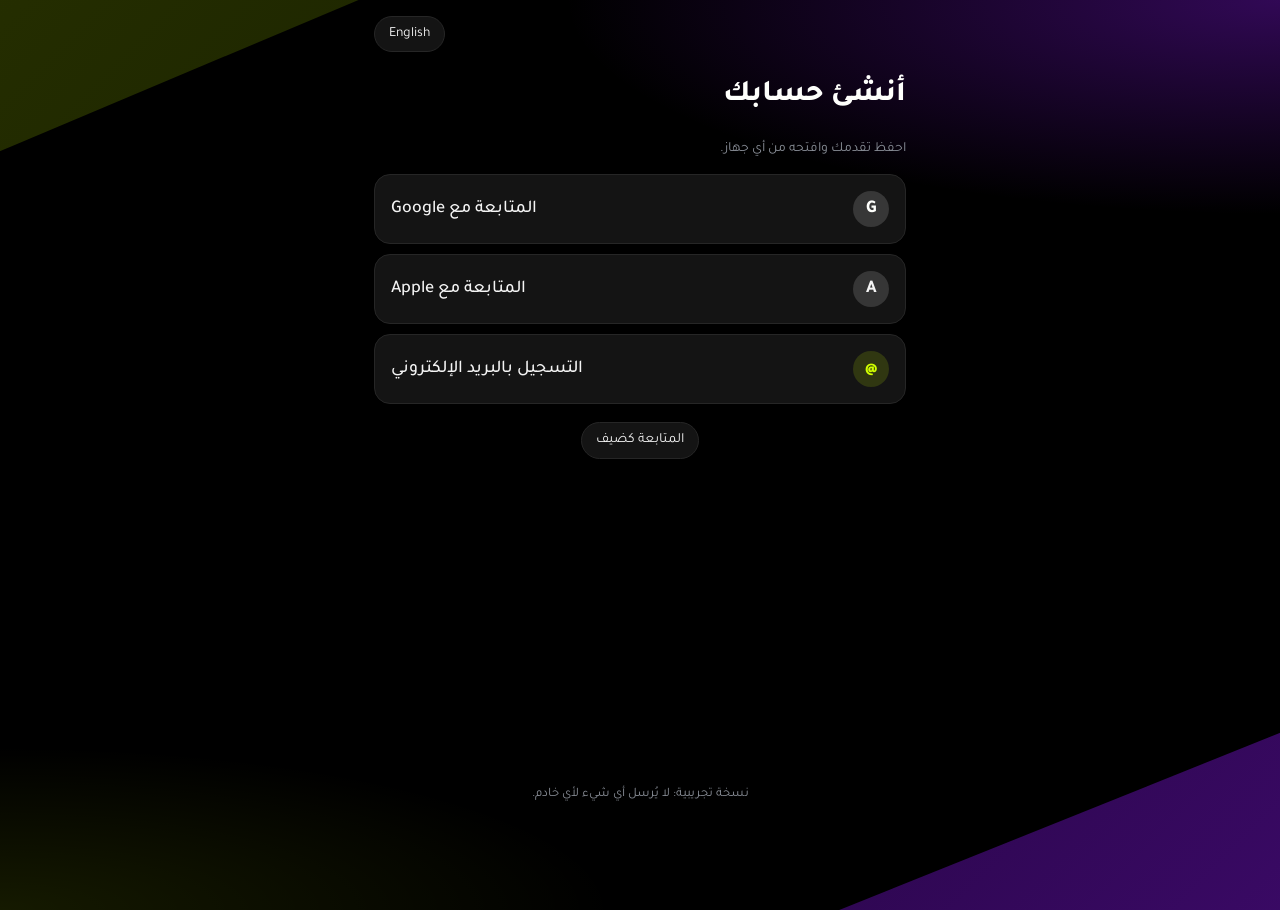
==== index.html @ 97cde512 "Rename ميدان فِت – نموذج أولي.html to index.html" ====
<!DOCTYPE html>
<html lang="ar" dir="rtl">
<head>
<meta charset="utf-8">
<meta name="viewport" content="width=device-width, initial-scale=1, viewport-fit=cover">
<title>ميدان فِت</title>
<link href="https://fonts.googleapis.com/css2?family=Tajawal:wght@400;500;700;800&display=swap" rel="stylesheet">
<style>
:root{color-scheme:dark;--bg:#000;--card:#141414;--tx:#f4f4f4;--mut:#8a8f98;--ac:#D0FF00;--acs:#1d2610;--ring:#D0FF00;--ok:#D0FF00;--warn:#D0FF00;--bad:#FF4D4F;--bd:#262626;box-sizing:border-box;padding-top:env(safe-area-inset-top,0px);padding-bottom:env(safe-area-inset-bottom,0px)}
@media (prefers-color-scheme:dark){:root:not([data-theme="light"]){color-scheme:dark;--bg:#000;--card:#141414;--tx:#f4f4f4;--mut:#8a8f98;--ac:#D0FF00;--acs:#1d2610;--ring:#D0FF00;--bd:#262626}}
:root[data-theme="dark"]{color-scheme:dark;--bg:#000;--card:#141414;--tx:#f4f4f4;--mut:#8a8f98;--ac:#D0FF00;--acs:#1d2610;--ring:#D0FF00;--bd:#262626}
*{box-sizing:border-box}
html,body{margin:0}
body{background:var(--bg);color:var(--tx);font-family:Tajawal,system-ui,sans-serif;line-height:1.6;padding:16px 14px 84px;max-width:560px;margin:0 auto}
h1{font-size:24px;font-weight:800;margin:4px 0 2px}
h2{font-size:17px;font-weight:700;margin:0 0 10px}
.sub{color:var(--mut);font-size:14px;margin:0 0 14px}
.card{background:var(--card);border:1px solid var(--bd);border-radius:16px;padding:14px;margin-bottom:12px}
.grid{display:grid;grid-template-columns:1fr 1fr;gap:10px}
label{font-size:13px;color:var(--mut);display:block}
input,select{width:100%;font:inherit;font-size:16px;padding:9px 10px;border:1px solid var(--bd);border-radius:10px;background:var(--bg);color:var(--tx)}
input:focus-visible,select:focus-visible,button:focus-visible{outline:2px solid var(--ac);outline-offset:2px}
.chips{display:flex;gap:8px;flex-wrap:wrap;margin-bottom:12px}
.chip{border:1px solid var(--bd);background:var(--card);color:var(--tx);font:inherit;font-size:14px;padding:7px 13px;border-radius:999px;cursor:pointer}
.chip.on{background:var(--ac);border-color:var(--ac);color:#10140a;font-weight:700}
.btn{width:100%;font:inherit;font-weight:700;font-size:16px;padding:12px;border:0;border-radius:12px;background:var(--ac);color:#10140a;cursor:pointer;margin-top:10px}
.spec{display:grid;grid-template-columns:repeat(4,1fr);gap:6px;text-align:center}
.spec div{background:var(--acs);border-radius:10px;padding:8px 2px}
.spec b{display:block;font-size:16px}
.spec span{font-size:12px;color:var(--mut)}
.ex{display:flex;justify-content:space-between;align-items:center;gap:10px;padding:11px 0;border-top:1px solid var(--bd)}
.ex:first-of-type{border-top:0}
.ex small{color:var(--mut);display:block;font-size:13px}
.kg{background:var(--acs);color:var(--ac);font-weight:800;border-radius:10px;padding:6px 10px;white-space:nowrap;font-size:15px}
.note{font-size:13px;color:var(--mut);margin:8px 0 0}
.warn{background:#3a2a0b;color:#ffd58a;border-radius:10px;padding:8px 10px;font-size:13px;margin-top:10px}
@media (prefers-color-scheme:dark){.warn{background:#3a2a0b;color:#ffd58a}}
.log{display:flex;justify-content:space-between;font-size:14px;padding:8px 0;border-top:1px solid var(--bd)}
.rng{display:flex;align-items:center;gap:10px;margin:8px 0}
.rng input{padding:0;accent-color:var(--ac)}
.rng b{min-width:34px;text-align:center}
.ringbox{display:flex;align-items:center;gap:14px}
.ringbox svg{flex:none}
nav{position:fixed;bottom:0;left:0;right:0;display:flex;background:var(--card);border-top:1px solid var(--bd);padding:6px 6px calc(6px + env(safe-area-inset-bottom,0px))}
nav button{flex:1;background:none;border:0;font:inherit;font-size:12px;color:var(--mut);padding:6px 2px;cursor:pointer}
nav button.on{color:var(--ac);font-weight:800}
nav button i{display:block;font-style:normal;font-size:20px}
ul{margin:0;padding:0 18px 0 0}
.brand{font-weight:800;font-size:15px;color:var(--ac)}
.brand span{color:var(--mut);font-weight:500;font-size:13px;margin-inline-start:8px}
.sp{position:relative;overflow:hidden;min-height:calc(100svh - 110px);display:flex;flex-direction:column;justify-content:flex-end;padding:20px 2px 8px}
.sp>*{position:relative;z-index:1}
.sp>.rd{position:absolute;z-index:0;inset-inline-end:-90px;top:10px;width:290px;height:290px;border-radius:50%;border:30px solid #1d2610;border-top-color:var(--ac);border-inline-start-color:var(--ac);transform:rotate(-40deg)}
.sp h1{font-size:52px;line-height:1.1;font-weight:800;margin:14px 0 12px}
.sp em{color:var(--ac);font-style:normal}
.sp p{color:var(--mut);font-size:16px;max-width:300px;margin:0 0 22px}
.go{width:100%;background:var(--ac);color:#10140a;border:0;border-radius:999px;font:inherit;font-weight:800;font-size:18px;padding:16px;cursor:pointer}
.hero{background:var(--ac);color:#10140a;border-radius:24px;padding:18px;margin-bottom:12px}
.hero small{font-size:13px;font-weight:500}
.hero h2{font-size:26px;font-weight:800;margin:2px 0 10px}
.hero .meta{display:flex;gap:14px;font-size:14px;margin-bottom:14px}
.hero button{background:#10140a;color:var(--ac);border:0;border-radius:999px;font:inherit;font-weight:700;padding:11px 22px;cursor:pointer}
.stats{display:grid;grid-template-columns:repeat(3,minmax(0,1fr));gap:8px}
.stat{background:var(--card);border:1px solid var(--bd);border-radius:14px;padding:12px 4px;text-align:center}
.stat b{display:block;font-size:20px}
.stat span{font-size:12px;color:var(--mut)}
nav svg{display:block;margin:0 auto 2px}
.sp>.fig{position:absolute;z-index:0;inset-inline-start:-6px;top:56px;width:88%;-webkit-mask-image:linear-gradient(#000 62%,transparent);mask-image:linear-gradient(#000 62%,transparent)}
.sp .lg{position:absolute;top:0;inset-inline-end:0;z-index:2}
.logo{font-size:36px;font-weight:800;letter-spacing:2px;color:var(--ac);line-height:1}
.logo2{font-size:26px;font-weight:800;margin-top:2px}
.ob{min-height:calc(100svh - 110px);display:flex;flex-direction:column}
.ob .bar{height:5px;background:var(--bd);border-radius:9px;overflow:hidden;margin-bottom:14px}
.ob .bar i{display:block;height:100%;background:var(--ac)}
.ob .top{display:flex;justify-content:space-between;align-items:center;color:var(--mut);font-size:14px;margin-bottom:26px}
.bk,.lg{background:var(--card);border:1px solid var(--bd);color:var(--tx);border-radius:999px;font:inherit;font-size:14px;padding:6px 14px;cursor:pointer}
.ob h1{font-size:30px;line-height:1.25;font-weight:800;margin:0 0 22px}
.opts{display:grid;gap:10px}
.opt{background:var(--card);border:1px solid var(--bd);color:var(--tx);font:inherit;font-size:18px;font-weight:500;padding:16px;border-radius:16px;text-align:start;cursor:pointer}
.opt.on{border-color:var(--ac);background:var(--acs)}
.numbox{display:flex;align-items:center;gap:12px;margin-top:10px}
.numbox button{width:56px;height:56px;flex:none;border-radius:50%;border:1px solid var(--bd);background:var(--card);color:var(--ac);font-size:28px;cursor:pointer}
.numbox input{flex:1;min-width:0;text-align:center;font-size:48px;font-weight:800;border:0;background:transparent;padding:0}
.unit{text-align:center;color:var(--mut);margin:4px 0 26px}
.row{display:flex;justify-content:space-between;align-items:center;padding:12px 0;border-top:1px solid var(--bd)}
.row:first-child{border-top:0}
body{background:radial-gradient(120% 50% at 50% 0,#151c08 0,#000 60%) no-repeat,#000;padding-bottom:104px}
.card{background:linear-gradient(160deg,#1b1b1b,#0e0e0e);border-radius:20px}
.hero{background:linear-gradient(160deg,#d6ff4a,#a9d915);box-shadow:0 10px 30px rgba(198,244,50,.18)}
.go{display:flex;align-items:center;justify-content:space-between;padding:8px 8px 8px 24px;background:linear-gradient(180deg,#d6ff4a,#b4e51a);box-shadow:0 10px 26px rgba(198,244,50,.22)}
.go::after{content:"→";width:46px;height:46px;border-radius:50%;background:#10140a;color:var(--ac);display:grid;place-items:center;font-size:22px}
:root[dir=rtl] .go{padding:8px 24px 8px 8px}
:root[dir=rtl] .go::after{content:"←"}
nav{left:12px;right:12px;bottom:calc(10px + env(safe-area-inset-bottom,0px));border:1px solid #2a2a2a;border-radius:28px;background:rgba(18,18,18,.94);-webkit-backdrop-filter:blur(14px);backdrop-filter:blur(14px);padding:8px 6px}
nav button.on{background:#1d2610;border-radius:20px}
nav button:nth-child(1) svg{color:#D0FF00}
nav button:nth-child(2) svg{color:#FEFFFC}
nav button:nth-child(3) svg{color:#D0FF00}
nav button:nth-child(4) svg{color:#8116E0}
nav button:nth-child(5) svg{color:#FEFFFC}
.ci{display:grid;place-items:center;width:36px;height:36px;border-radius:50%;margin:0 auto 6px}
.photo{position:absolute;inset:-16px -14px 0;z-index:0;background-size:cover;background-position:center top}
.photo::after{content:"";position:absolute;inset:0;background:linear-gradient(180deg,rgba(0,0,0,.05),rgba(0,0,0,.55) 48%,#000 88%)}
.logo.ar{font-size:44px;letter-spacing:0}
.boot{min-height:calc(100svh - 110px);display:grid;place-items:center;text-align:center}
.boot img{width:min(74vw,290px);height:auto;border-radius:28px;animation:pop .9s ease-out both}
.ld{height:3px;width:140px;background:#262626;border-radius:9px;overflow:hidden;margin:26px auto 0}
.ld i{display:block;height:100%;background:var(--ac);animation:fill 4.5s linear forwards}
@keyframes pop{from{opacity:0;transform:scale(.85)}to{opacity:1;transform:scale(1)}}
@keyframes fill{from{width:0}to{width:100%}}
@media (prefers-reduced-motion:reduce){.boot img,.ld i{animation:none}.ld i{width:100%}}
.photo.h{background-position:center 12%}
.photo.h::after{background:linear-gradient(180deg,rgba(0,0,0,0) 0,rgba(0,0,0,0) 44%,rgba(0,0,0,.78) 74%,#000 97%)}
.dots i{display:inline-block;width:8px;height:8px;border-radius:9px;background:#333;margin:0 3px}
.dots i.on{background:var(--ac);width:22px}
.sg{display:grid;grid-template-columns:1fr 1fr;gap:10px}
.tile{border:2px solid transparent;border-radius:18px;padding:14px;color:#fff;font:inherit;font-size:17px;font-weight:700;display:flex;flex-direction:column;gap:26px;align-items:flex-start;min-height:120px;cursor:pointer}
.tile.on{border-color:var(--ac)}
.card .ci{margin:0}
li{margin-bottom:6px;font-size:15px}
.txt{font-size:26px;font-weight:700;padding:16px;border-radius:16px}
.pg,.pg>*{animation:up .45s ease-out both}.pg>*:nth-child(2){animation-delay:.05s}.pg>*:nth-child(3){animation-delay:.1s}.pg>*:nth-child(4){animation-delay:.15s}.pg>*:nth-child(n+5){animation-delay:.2s}
@keyframes up{from{opacity:0;transform:translateY(16px)}to{opacity:1;transform:none}}
@keyframes pop2{0%{transform:scale(.4)}60%{transform:scale(1.3)}100%{transform:scale(1)}}
.opts .opt{animation:up .35s ease-out both}.opts .opt:nth-child(2){animation-delay:.06s}.opts .opt:nth-child(3){animation-delay:.12s}.opts .opt:nth-child(n+4){animation-delay:.18s}
@media (prefers-reduced-motion:reduce){.pg,.pg>*,.opts .opt,.st.ok .cb,.sh{animation:none}}
nav{padding:6px 8px}nav button{--c:#D0FF00}
nav button:nth-child(2){--c:#FEFFFC}nav button:nth-child(3){--c:#D0FF00}nav button:nth-child(4){--c:#8116E0}nav button:nth-child(5){--c:#FEFFFC}
nav button i{display:grid;place-items:center;width:44px;height:44px;border-radius:50%;background:#1a1a1a;margin:0 auto 2px;transition:.3s}
nav button i svg{margin:0}
nav button.on{background:none}
nav button.on i{background:var(--c);transform:translateY(-8px) scale(1.1);box-shadow:0 8px 18px rgba(0,0,0,.5)}
nav button.on i svg{color:#10140a}
.pbar{height:6px;background:var(--bd);border-radius:9px;overflow:hidden;margin:6px 0 12px}.pbar i{display:block;height:100%;background:var(--ac);transition:width .4s}
.st{display:grid;grid-template-columns:22px 1fr 1fr 46px;gap:8px;align-items:center;margin-top:8px}.st em{grid-column:2/4}.st input{padding:8px;text-align:center}
.cb{width:44px;height:44px;border-radius:50%;border:2px solid var(--bd);background:none;color:#10140a;font-size:22px;font-weight:800;cursor:pointer}
.st.ok{opacity:.7}.st.ok .cb{background:var(--ac);border-color:var(--ac);animation:pop2 .4s}
.ov{position:fixed;inset:0;z-index:50;display:none;align-items:flex-end;background:rgba(0,0,0,.6)}.ov.show{display:flex}
.sh{width:100%;max-width:560px;margin:0 auto;background:#141414;border-radius:28px 28px 0 0;padding:22px 22px calc(26px + env(safe-area-inset-bottom,0px));text-align:center;animation:up .3s}
.spb{height:3px;background:#262626;border-radius:9px;overflow:hidden;margin-bottom:14px}.spb i{display:block;height:100%;background:var(--ac);animation:fill 6s linear forwards}
.sr{display:flex;gap:14px;overflow-x:auto;padding:4px 0 12px}.story{background:none;border:0;color:var(--tx);font:inherit;text-align:center;cursor:pointer;flex:none}
.story .rg{display:grid;place-items:center;width:64px;height:64px;border-radius:50%;border:3px solid var(--c);padding:3px}.story .in{display:grid;place-items:center;width:100%;height:100%;border-radius:50%;background:#1a1a1a}.story small{display:block;font-size:12px;margin-top:4px}
.cal{display:grid;grid-template-columns:repeat(7,1fr);gap:4px;text-align:center}.cal small{color:var(--mut);font-size:11px}.cal span{padding:8px 0;border-radius:50%;font-size:14px}.cal .tr{background:var(--ac);color:#10140a;font-weight:800}.cal .td{outline:2px solid var(--tx)}
:root{--ac:#D0FF00;--acs:#1d2300;--ring:#D0FF00;--ok:#D0FF00;--warn:#FEFFFC;--bad:#8116E0;--vi:#8116E0;--wh:#FEFFFC}
body{background:radial-gradient(90% 38% at 100% 0,rgba(129,22,224,.38),transparent 62%),radial-gradient(80% 30% at 0 100%,rgba(208,255,0,.10),transparent 60%),#000 no-repeat;color:#FEFFFC}
.hero{background:linear-gradient(160deg,#D0FF00,#b6e400)}
.go{background:linear-gradient(180deg,#E3FF4A,#D0FF00)}
.hd{display:flex;justify-content:space-between;align-items:center}
.card.w{background:#FEFFFC;color:#0b0b0b;border:0}.card.w small{color:#555}.card.w p{font-size:18px;font-weight:700;margin:6px 0 0}
.card.v{background:linear-gradient(160deg,#8116E0,#3d0a73);border:0;color:#FEFFFC}.card.v .note{color:#efe2ff}
.skh{display:flex;align-items:center;gap:12px;border-bottom:1px solid var(--bd);padding-bottom:12px;margin-bottom:12px}.skh small{display:block;color:var(--mut);letter-spacing:1px;font-size:12px}
.big{font-size:34px;line-height:1}.cm{margin-inline-start:auto;text-align:center;background:#8116E0;border-radius:16px;padding:8px 12px}.cm small{color:#efe2ff!important}.cm b{font-size:20px}
.fl{animation:flick 1.2s ease-in-out infinite;filter:drop-shadow(0 0 10px rgba(208,255,0,.6))}
@keyframes flick{0%,100%{transform:scale(1) rotate(-3deg)}50%{transform:scale(1.1) rotate(3deg)}}
@keyframes bump{0%{transform:scale(.8)}60%{transform:scale(1.14)}100%{transform:scale(1.04)}}
.wk{display:flex;justify-content:space-between;margin-bottom:12px;text-align:center}.wk small{display:block;font-size:11px;color:var(--mut);margin-top:4px}
.wc{display:grid;place-items:center;width:34px;height:34px;border-radius:50%;background:#262626;color:#10140a;font-weight:800;margin:0 auto}.wc.ok{background:var(--ac)}.wc.td{background:none;border:2px solid var(--ac)}
.rg2{display:grid;place-items:center;width:38px;height:38px;border-radius:50%;border:3px solid #262626;font-size:13px;margin:0 auto}.rg2.ok{border-color:var(--ac)}.rg2.td{border-color:var(--wh)}
.seg{display:flex;background:#141414;border-radius:999px;padding:4px;margin-bottom:12px}.seg button{flex:1;border:0;background:none;color:var(--mut);font:inherit;padding:9px;border-radius:999px;cursor:pointer}.seg button.on{background:#8116E0;color:#fff}
.bds{display:grid;grid-template-columns:repeat(3,minmax(0,1fr));gap:8px}.bd{text-align:center;padding:12px 6px}
.hx{display:grid;place-items:center;width:46px;height:52px;margin:0 auto 6px;background:#333;clip-path:polygon(50% 0,100% 25%,100% 75%,50% 100%,0 75%,0 25%);font-weight:800}.bd.on .hx{background:var(--ac);color:#10140a}
.cal .wo{background:#8116E0;color:#fff;font-weight:800}
.cel{position:fixed;inset:0;z-index:60;display:none;overflow:auto;background:radial-gradient(100% 60% at 50% 15%,#4a0a85,#000 72%)}.cel.show{display:block;animation:up .4s}
.cin{max-width:560px;margin:0 auto;padding:40px 18px 30px;text-align:center}.bigfl{position:relative;display:inline-block}.bigfl b{position:absolute;inset:0;display:grid;place-items:center;font-size:56px;color:#10140a;padding-top:36px}
.ob,.sp{animation:up .5s ease-out both}
.boot img{animation:flyup 1s ease-in-out both}.ld{display:none}
@keyframes flyup{0%{opacity:0;transform:scale(.7)}35%{opacity:1;transform:scale(1)}70%{opacity:1;transform:scale(1)}100%{opacity:0;transform:translateY(-34vh) scale(.3)}}
nav{background:rgba(20,16,28,.92);border-color:#3a2a55;padding:6px}
nav button{border-radius:26px;padding:8px 2px;color:#a79bb8;transition:background .25s,color .25s;-webkit-tap-highlight-color:transparent}
nav button:active{transform:scale(.88)}
nav button i{width:auto;height:auto;background:none;margin:0 auto 2px}
nav button:nth-child(n) svg{color:#FEFFFC}
nav button.on{background:var(--ac);color:#10140a;font-weight:800;animation:bump .4s ease-out both}
nav button.on i{transform:none;box-shadow:none;background:none}
nav button.on:nth-child(n) svg{color:#10140a}
@media (prefers-reduced-motion:reduce){.fl,.boot img,.cel.show,nav button.on,.ob,.sp{animation:none}}
body::before{content:"";position:fixed;z-index:-1;top:-12vh;left:-22vw;width:70vw;height:42vh;background:linear-gradient(135deg,#D0FF00,#7aa300);clip-path:polygon(0 0,100% 0,0 100%);opacity:.2;animation:drift 16s ease-in-out infinite alternate}
body::after{content:"";position:fixed;z-index:-1;bottom:-10vh;right:-20vw;width:70vw;height:40vh;background:linear-gradient(315deg,#8116E0,#4a0a85);clip-path:polygon(100% 0,100% 100%,0 100%);opacity:.5;animation:drift 18s ease-in-out infinite alternate-reverse}
@keyframes drift{from{transform:translate(0,0) rotate(0)}to{transform:translate(4vw,3vh) rotate(3deg)}}
.boot{position:fixed;inset:0;z-index:70;background:#000;display:block;min-height:0}.boot>div{width:100%;height:100%}
.boot img{width:100%;height:100%;max-width:none;object-fit:cover;border-radius:0;animation:bootf 1s ease-in-out both}
@keyframes bootf{0%{opacity:0;transform:scale(1.06)}25%{opacity:1;transform:none}75%{opacity:1}100%{opacity:0}}
.hl{height:40px;width:auto;border-radius:8px}
nav{left:0;right:0;max-width:560px;margin:0 auto;bottom:calc(10px + env(safe-area-inset-bottom,0px));background:none;border:0;-webkit-backdrop-filter:none;backdrop-filter:none;padding:0 14px;justify-content:space-between;pointer-events:none}
nav button{pointer-events:auto;flex:none;width:56px;height:56px;border-radius:50%;padding:0;display:grid;place-items:center;font-size:0;background:rgba(22,18,30,.95);border:1px solid #3a2a55;box-shadow:0 6px 18px rgba(0,0,0,.55);transition:transform .25s,background .25s;animation:none}
nav button.on{background:var(--ac);border-color:var(--ac);transform:translateY(-8px) scale(1.12);animation:bump .4s ease-out both}
nav button i{width:auto;height:auto;margin:0;transform:none}
.bkc{width:46px;height:46px;border-radius:50%;padding:0;display:grid;place-items:center;font-size:20px;flex:none}
.opt{display:flex;justify-content:space-between;align-items:center;gap:12px}.opt small{display:block;color:var(--mut);font-weight:400;font-size:14px}
.rb{width:26px;height:26px;border-radius:50%;border:2px solid #555;flex:none}.opt.on .rb{border-color:var(--ac);background:radial-gradient(var(--ac) 45%,transparent 50%)}
.wr{display:flex;gap:6px;margin:10px 0}.wp{position:relative;flex:1}.wp::after{content:"";position:absolute;left:0;right:0;top:88px;height:44px;border-radius:14px;background:#ffffff14;pointer-events:none}
.wh{height:220px;overflow-y:auto;scroll-snap-type:y mandatory;scrollbar-width:none;-webkit-mask-image:linear-gradient(transparent,#000 30%,#000 70%,transparent);mask-image:linear-gradient(transparent,#000 30%,#000 70%,transparent)}
.whi{padding:88px 0}.wi{height:44px;line-height:44px;text-align:center;font-size:22px;scroll-snap-align:center;color:var(--mut)}.wi.on{color:#fff;font-weight:800}
.wvv{text-align:center;font-size:64px;font-weight:800;margin:40px 0 20px}.wvv span{letter-spacing:2px}
.rw{position:relative}.rl{overflow-x:auto;scrollbar-width:none;height:84px}.rli{height:84px;margin:0 50%;background:repeating-linear-gradient(90deg,#777 0 1px,transparent 1px 8px) bottom/100% 28px no-repeat,repeating-linear-gradient(90deg,#ddd 0 2px,transparent 2px 80px) bottom/100% 54px no-repeat}
.rn{position:absolute;left:50%;top:0;bottom:0;width:3px;margin-left:-1px;background:var(--ac);border-radius:3px}
.tg input{appearance:none;-webkit-appearance:none;width:50px;height:30px;border-radius:99px;background:#333;position:relative;flex:none;padding:0;border:0}.tg input::after{content:"";position:absolute;top:3px;left:3px;width:24px;height:24px;border-radius:50%;background:#fff;transition:.2s}.tg input:checked{background:var(--ac)}.tg input:checked::after{transform:translateX(20px);background:#10140a}
.prep{min-height:70vh;display:grid;place-content:center;justify-items:center;gap:20px}
.tls{display:grid;grid-template-columns:1fr 1fr;gap:10px}.tl{background:linear-gradient(160deg,#1b1b1b,#0e0e0e);border:1px solid var(--bd);border-radius:18px;padding:14px;color:var(--tx);font:inherit;text-align:start;display:flex;flex-direction:column;gap:4px;cursor:pointer}.tl.on{border-color:var(--ac);box-shadow:0 0 0 1px var(--ac) inset}.tl small{color:var(--mut);font-size:12px}
.phc{display:grid;place-items:center;min-height:170px;border:2px dashed var(--bd);border-radius:18px;overflow:hidden;cursor:pointer;text-align:center;position:relative;color:var(--mut)}.phc span{font-size:34px}.phc img{width:100%;height:150px;object-fit:cover}.phc input{display:none}
.seg button{font-size:13px;padding:9px 4px}
</style>
</head>
<body>
<div id="app"></div>
<nav id="nav"></nav>
<script>
var GOALS={
 max:{n:'قوة قصوى',lo:85,hi:100,mid:90,r:[1,5],rest:'3–5 د',sets:'4–6',hrs:72},
 hyp:{n:'تضخيم',lo:65,hi:85,mid:75,r:[6,12],rest:'1.5–3 د',sets:'3–5',hrs:48},
 end:{n:'تحمل قوة',lo:40,hi:65,mid:55,r:[15,30],rest:'30–90 ث',sets:'2–4',hrs:36},
 pow:{n:'قوة انفجارية',lo:30,hi:60,mid:45,r:[1,5],rest:'2–4 د',sets:'3–6',hrs:48}
};
var BLOCKS={
 push:['بنش بريس','ضغط أكتاف دمبل','رفرفة جانبية','ترايسبس بوش داون'],
 pull:['سحب علوي','تجديف بار','فيس بول','كيرل بايسبس'],
 legs:['سكوات','ديدلفت روماني','ضغط أرجل','سمانة'],
 upper:['بنش بريس','تجديف بار','ضغط أكتاف دمبل','سحب علوي'],
 full:['سكوات','بنش بريس','تجديف بار','ضغط أكتاف دمبل']
};
var DRILL={push:'رمي كرة طبية',pull:'سوينغ كيتل بيل',legs:'قفز صندوق',upper:'رمي كرة طبية',full:'قفز صندوق'};
var SPLIT={3:[['جسم كامل أ','full'],['جسم كامل ب','full'],['جسم كامل ج','full']],
 4:[['علوي','upper'],['سفلي','legs'],['علوي','upper'],['سفلي','legs']],
 5:[['دفع','push'],['سحب','pull'],['أرجل','legs'],['علوي','upper'],['سفلي','legs']]};
var LIFTS=['بنش بريس','ضغط أكتاف دمبل','رفرفة جانبية','ترايسبس بوش داون','سحب علوي','تجديف بار','فيس بول','كيرل بايسبس','سكوات','ديدلفت روماني','ضغط أرجل','سمانة'];
var S={p:{age:24,h:175,w:75,exp:'متوسط',goal:'hyp',days:4},logs:[],rec:{sleep:7,sore:2,stress:2,en:4},day:0,tab:'plan',sel:'بنش بريس'};
try{var raw=localStorage.getItem('hadeed1');if(raw){var o=JSON.parse(raw);for(var k in o)S[k]=o[k]}}catch(e){}
function save(){try{localStorage.setItem('hadeed1',JSON.stringify(S))}catch(e){}}
function r25(x){return Math.max(2.5,Math.round(x/2.5)*2.5)}
function e1rm(w,r){return w*(1+r/30)}
function best(ex){var m=0;S.logs.forEach(function(l){if(l.ex===ex){var v=e1rm(l.w,l.r);if(v>m)m=v}});return m}
function setP(k,v){S.p[k]=(k==='exp'||k==='goal')?v:+v;save();draw()}
function go(t){S.tab=t;save();draw();window.scrollTo(0,0)}
function readiness(){var r=S.rec;return Math.round(Math.min(r.sleep/8,1)*40+(5-r.sore)/4*25+(5-r.stress)/4*15+(r.en-1)/4*20)}
function planTab(){
 var p=S.p,g=GOALS[p.goal],days=SPLIT[p.days],d=days[Math.min(S.day,days.length-1)],ex=BLOCKS[d[1]].slice();
 if(p.goal==='pow')ex.unshift(DRILL[d[1]]);
 var prot=Math.round(p.w*1.6)+'–'+Math.round(p.w*2.2);
 var h='<div class="brand">ميدان فِت<span>ميدانك</span></div><h1>خطتك</h1><p class="sub">بناء الجدول حسب الهدف والعمر والوزن</p>';
 h+='<div class="card"><h2>ملفك</h2><div class="grid">'+
 '<div><label>العمر</label><input type="number" value="'+p.age+'" onchange="setP(\'age\',this.value)"></div>'+
 '<div><label>الطول (سم)</label><input type="number" value="'+p.h+'" onchange="setP(\'h\',this.value)"></div>'+
 '<div><label>الوزن (كغ)</label><input type="number" value="'+p.w+'" onchange="setP(\'w\',this.value)"></div>'+
 '<div><label>الخبرة</label><select onchange="setP(\'exp\',this.value)">'+['مبتدئ','متوسط','متقدم'].map(function(x){return '<option'+(x===p.exp?' selected':'')+'>'+x+'</option>'}).join('')+'</select></div></div>';
 if(p.age<18)h+='<div class="warn">تحت 18 سنة: ركّز على التكنيك وأوزان خفيفة، وتجنّب أقصى حمل (1RM) بدون مدرب.</div>';
 h+='</div><h2>هدف المرحلة</h2><div class="chips">'+Object.keys(GOALS).map(function(k){return '<button class="chip'+(k===p.goal?' on':'')+'" onclick="setP(\'goal\',\''+k+'\')">'+GOALS[k].n+'</button>'}).join('')+'</div>';
 h+='<div class="card"><div class="spec"><div><b>'+g.lo+'–'+g.hi+'%</b><span>الشدة</span></div><div><b>'+g.r[0]+'–'+g.r[1]+'</b><span>تكرارات</span></div><div><b>'+g.sets+'</b><span>مجموعات</span></div><div><b>'+g.rest+'</b><span>راحة</span></div></div>'+
 (p.goal==='pow'?'<p class="note">نفّذ كل تكرار بأقصى سرعة، وتوقف قبل أن تبطؤ الحركة.</p>':'')+'</div>';
 h+='<h2>أيام التدريب</h2><div class="chips">'+[3,4,5].map(function(n){return '<button class="chip'+(n===p.days?' on':'')+'" onclick="S.day=0;setP(\'days\','+n+')">'+n+' أيام</button>'}).join('')+'</div>';
 h+='<div class="chips">'+days.map(function(x,i){return '<button class="chip'+(i===S.day?' on':'')+'" onclick="S.day='+i+';save();draw()">'+(i+1)+'. '+x[0]+'</button>'}).join('')+'</div>';
 h+='<div class="card">'+ex.map(function(n){
  var b=best(n),isD=n===DRILL[d[1]]&&p.goal==='pow',w=b&&!isD?r25(b*g.mid/100):0;
  return '<div class="ex"><div><b>'+n+'</b><small>'+(isD?'3–5 تكرارات خفيفة وسريعة':g.sets+' × '+g.r[0]+'–'+g.r[1])+'</small></div>'+(w?'<span class="kg">'+w+' كغ</span>':'<small>'+(isD?'':'سجّل أول مجموعة')+'</small>')+'</div>'}).join('')+'</div>';
 h+='<div class="card"><h2>تغذية داعمة</h2><p class="sub" style="margin:0">بروتين يومي مقترح: <b>'+prot+' غ</b> (1.6–2.2 غ لكل كغ من وزنك).</p></div>';
 return h}
function logTab(){
 var g=GOALS[S.p.goal],h='<h1>التسجيل</h1><p class="sub">كل مجموعة تسجّلها تحدّث الوزن المقترح</p>';
 h+='<div class="card"><label>التمرين</label><select id="lx" onchange="S.sel=this.value">'+LIFTS.map(function(x){return '<option'+(x===S.sel?' selected':'')+'>'+x+'</option>'}).join('')+'</select><div class="grid" style="margin-top:10px"><div><label>الوزن (كغ)</label><input id="lw" type="number" inputmode="decimal" step="0.5"></div><div><label>التكرارات</label><input id="lr" type="number" inputmode="numeric"></div></div>'+
 '<label style="margin-top:10px">الجهد RPE (6–10)</label><div class="rng"><input id="le" type="range" min="6" max="10" step="0.5" value="8" oninput="document.getElementById(\'lv\').textContent=this.value"><b id="lv">8</b></div><button class="btn" onclick="addLog()">سجّل المجموعة</button></div>';
 var last=S.logs.filter(function(l){return l.ex===S.sel}).slice(-1)[0];
 if(last){var up=last.r>=g.r[1]&&last.e<=8,nx=up?last.w+2.5:last.w;
  h+='<div class="card"><h2>توصية الجلسة القادمة</h2><p style="margin:0">'+(up?'وصلت لأعلى نطاق التكرارات بجهد مريح: ارفع إلى <b>'+nx+' كغ</b>.':'ثبّت على <b>'+last.w+' كغ</b> واكسب تكرارات حتى '+g.r[1]+' بجهد 8 أو أقل قبل زيادة الوزن.')+'</p><p class="note">تقدير أقصى حمل (1RM): '+Math.round(best(S.sel))+' كغ</p></div>'}
 h+='<div class="card"><h2>آخر المجموعات</h2>'+(S.logs.length?S.logs.slice(-6).reverse().map(function(l){return '<div class="log"><span>'+l.ex+'</span><span>'+l.w+' كغ × '+l.r+' · RPE '+l.e+'</span></div>'}).join(''):'<p class="note">لا يوجد تسجيل بعد. أضف أول مجموعة من الأعلى.</p>')+'</div>';
 return h}
function addLog(){
 var w=parseFloat(document.getElementById('lw').value),r=parseInt(document.getElementById('lr').value,10),e=parseFloat(document.getElementById('le').value);
 if(!(w>0)||!(r>0)){alert('أدخل الوزن والتكرارات');return}
 S.sel=document.getElementById('lx').value;S.logs.push({ex:S.sel,w:w,r:r,e:e,t:Date.now()});save();draw()}
function recTab(){
 var s=readiness(),c=2*Math.PI*52,col=s>=75?'var(--ok)':s>=50?'var(--warn)':'var(--bad)',g=GOALS[S.p.goal];
 var msg=s>=75?'جاهز: نفّذ الجلسة كما هي.':s>=50?'جاهزية متوسطة: خفّف الحجم 10–20% وابقَ بعيداً عن الفشل.':'جاهزية منخفضة: الأفضل راحة أو مشي خفيف اليوم.';
 var fld=[['sleep','ساعات النوم',4,10,0.5],['sore','ألم العضلات (1 لا شيء – 5 شديد)',1,5,1],['stress','التوتر (1–5)',1,5,1],['en','الطاقة (1–5)',1,5,1]];
 var h='<h1>الاستشفاء</h1><p class="sub">درجة جاهزيتك لليوم</p><div class="card ringbox"><svg width="124" height="124" viewBox="0 0 124 124"><circle cx="62" cy="62" r="52" fill="none" stroke="var(--bd)" stroke-width="12"/><circle cx="62" cy="62" r="52" fill="none" stroke="'+col+'" stroke-width="12" stroke-linecap="round" stroke-dasharray="'+(s/100*c).toFixed(1)+' '+c.toFixed(1)+'" transform="rotate(-90 62 62)"/><text x="62" y="70" text-anchor="middle" font-size="28" font-weight="800" fill="var(--tx)">'+s+'%</text></svg><div><b>'+msg+'</b></div></div>';
 h+='<div class="card">'+fld.map(function(f){return '<label>'+f[1]+'</label><div class="rng"><input type="range" min="'+f[2]+'" max="'+f[3]+'" step="'+f[4]+'" value="'+S.rec[f[0]]+'" oninput="S.rec.'+f[0]+'=+this.value;save();draw()"><b>'+S.rec[f[0]]+'</b></div>'}).join('')+'</div>';
 h+='<div class="card"><h2>راحة العضلة بين الجلسات</h2><p style="margin:0">لهدف '+g.n+': انتظر نحو <b>'+g.hrs+' ساعة</b> قبل تدريب نفس العضلة بشدة.</p><p class="note">تقدير عام، يختلف حسب النوم والتغذية وحجم التمرين.</p></div>';
 return h}
function coachTab(){
 var p=S.p,g=GOALS[p.goal],s=readiness(),t=[];
 t.push('هدفك الحالي: '+g.n+'. التزم بنطاق '+g.r[0]+'–'+g.r[1]+' تكرار وراحة '+g.rest+'.');
 t.push(s<50?'جاهزيتك منخفضة اليوم، قلّل الحجم أو خذ يوم راحة.':'جاهزيتك جيدة. ارفع الوزن فقط عندما تصل لأعلى نطاق التكرارات بجهد RPE 8 أو أقل.');
 if(p.exp==='مبتدئ')t.push('كمبتدئ: التكنيك أهم من الوزن. زد 2.5 كغ كحد أقصى كل أسبوع.');
 if(p.age<18)t.push('عمرك تحت 18: ابتعد عن المحاولات القصوى، وتدرّب بإشراف.');
 if(p.age>=40)t.push('بعد الأربعين: أطل الإحماء وزد وقت الاستشفاء بين الجلسات.');
 t.push('كل 4–6 أسابيع خُذ أسبوع تخفيف (Deload) بحجم أقل بنحو 40%.');
 return '<h1>المدرب</h1><p class="sub">توصيات مبنية على قواعد علمية وبياناتك</p><div class="card"><ul>'+t.map(function(x){return '<li>'+x+'</li>'}).join('')+'</ul></div><div class="card"><h2>المدرب الذكي (AI)</h2><p class="note" style="margin:0">في النسخة القادمة: اسأل عن تمرين أو ألم أو خطة، ويجيبك مدرب ذكي يعرف سجلّك.</p></div><div class="warn">التطبيق ليس بديلاً عن الطبيب. أي ألم حاد أو مستمر يحتاج مختصاً.</div>'}
var SPLASH=true;
function ic(p){return `<svg viewBox="0 0 24 24" width="22" height="22" fill="none" stroke="currentColor" stroke-width="2" stroke-linecap="round" stroke-linejoin="round" aria-hidden="true">${p}</svg>`}
var IC={home:ic(`<path d="M3 11l9-8 9 8M5 10v10h14V10"/>`),plan:ic(`<path d="M8 6h12M8 12h12M8 18h12M4 6h.01M4 12h.01M4 18h.01"/>`),log:ic(`<path d="M6 8v8M3 10v4M18 8v8M21 10v4M6 12h12"/>`),rec:ic(`<path d="M20 14a8 8 0 1 1-10-10 6 6 0 0 0 10 10z"/>`),coach:ic(`<path d="M4 5h16v11H9l-5 4z"/>`)};
function splashHtml(){return `<div class="sp"><div class="rd"></div><div class="brand" style="font-size:17px">ميدان فِت</div><h1>تجاوز<br>حدودك<br><em>كل يوم</em></h1><p>تدريب مبني على العلم، واستشفاء ذكي، لكل رياضة.</p><button class="go" onclick="start()">ابدأ الآن ←</button></div>`}
function start(){SPLASH=false;S.tab='home';draw();window.scrollTo(0,0)}
function homeTab(){
 var p=S.p,g=GOALS[p.goal],days=SPLIT[p.days],d=days[Math.min(S.day,days.length-1)],n=BLOCKS[d[1]].length+(p.goal==='pow'?1:0),s=readiness(),c=2*Math.PI*40,col=s>=75?'var(--ok)':s>=50?'var(--warn)':'var(--bad)',vol=Math.round(S.logs.reduce(function(a,l){return a+l.w*l.r},0));
 var msg=s>=75?'جاهز لجلسة كاملة':s>=50?'خفّف الحجم قليلاً':'الأفضل راحة اليوم';
 return `<div class="brand">ميدان فِت<span>ميدانك</span></div><h1>أهلاً بك</h1><p class="sub">جاهز لجلسة اليوم؟</p>
<div class="hero"><small>جلسة اليوم: ${g.n}</small><h2>${d[0]}</h2><div class="meta"><span>${n} تمارين</span><span>${n*12} دقيقة تقريباً</span></div><button onclick="go('plan')">ابدأ الجلسة ←</button></div>
<div class="card ringbox"><svg width="100" height="100" viewBox="0 0 100 100" role="img" aria-label="الجاهزية ${s}%"><circle cx="50" cy="50" r="40" fill="none" stroke="var(--bd)" stroke-width="11"/><circle cx="50" cy="50" r="40" fill="none" stroke="${col}" stroke-width="11" stroke-linecap="round" stroke-dasharray="${(s/100*c).toFixed(1)} ${c.toFixed(1)}" transform="rotate(-90 50 50)"/><text x="50" y="57" text-anchor="middle" font-size="22" font-weight="800" fill="var(--tx)">${s}%</text></svg><div><b>جاهزيتك اليوم</b><p class="note">${msg}</p></div></div>
${calCard()}<h2>نشاطك</h2><div class="stats"><div class="stat">${ci('<path d="M6 8v8M3 10v4M18 8v8M21 10v4M6 12h12"/>','#FEFFFC')}<b>${S.logs.length}</b><span>مجموعات</span></div><div class="stat">${ci('<path d="M6 9h12l1 11H5zM9 9a3 3 0 1 1 6 0"/>','#D0FF00')}<b>${vol.toLocaleString('en')}</b><span>كغ حجم</span></div><div class="stat">${ci('<path d="M5 6h14v14H5zM5 11h14M9 3v4M15 3v4"/>','#8116E0')}<b>${p.days}</b><span>أيام بالأسبوع</span></div></div>`}
function draw(){
 document.documentElement.dir=((SPLASH||ONB)&&S.lang==='en')?'ltr':'rtl';
 if(SPLASH){document.getElementById('nav').innerHTML='';document.getElementById('app').innerHTML=splashHtml();return}
 if(ONB){document.getElementById('nav').innerHTML='';document.getElementById('app').innerHTML=onbHtml();return}
 var T={home:homeTab,plan:planTab,log:logTab,rec:recTab,coach:coachTab};
 document.getElementById('app').innerHTML=T[S.tab]();
 var N=[['plan','📋','الخطة'],['log','🏋️','التسجيل'],['rec','💤','الاستشفاء'],['coach','💬','المدرب']];
 document.getElementById('nav').innerHTML=[['home','','الرئيسية']].concat(N).map(function(n){return '<button class="'+(S.tab===n[0]?'on':'')+'" onclick="go(\''+n[0]+'\')"><i>'+IC[n[0]]+'</i>'+n[2]+'</button>'}).join('')}
var ONB=false,OS=0,LIM={age:[12,80],h:[120,230],w:[30,250]};
var ST=[
{k:'sex',t:'c',o:[['m','ذكر','Male'],['f','أنثى','Female']],q:['ما جنسك؟','What is your sex?']},
{k:'age',t:'n',u:['سنة','years'],q:['كم عمرك؟','How old are you?']},
{k:'h',t:'n',u:['سم','cm'],q:['كم طولك؟','How tall are you?']},
{k:'w',t:'n',u:['كغ','kg'],q:['كم وزنك؟','What is your weight?']},
{k:'life',t:'c',o:[['1.2','مكتبي، حركة قليلة','Desk job, little movement'],['1.3','حركة خفيفة خلال اليوم','Light daily movement'],['1.4','عمل بدني أو مشي كثير','Physical job or lots of walking']],q:['كيف يومك العادي خارج التمرين؟','How active is your day outside training?']},
{k:'days',t:'c',o:[['3','3 أيام','3 days'],['4','4 أيام','4 days'],['5','5 أيام','5 days']],q:['كم يوم تتدرب بالأسبوع؟','How many days do you train per week?']},
{k:'exp',t:'c',o:[['مبتدئ','مبتدئ','Beginner'],['متوسط','متوسط','Intermediate'],['متقدم','متقدم','Advanced']],q:['ما مستوى خبرتك؟','What is your experience level?']},
{k:'goal',t:'c',o:[['max','قوة قصوى','Max strength'],['hyp','تضخيم','Hypertrophy'],['end','تحمل قوة','Strength endurance'],['pow','قوة انفجارية','Explosive power']],q:['ما هدف تدريبك الأساسي؟','What is your main training goal?']},
{k:'cg',t:'c',o:[['cut','تنشيف (خسارة دهون)','Lose fat'],['keep','ثبات الوزن','Maintain weight'],['bulk','زيادة كتلة','Gain muscle']],q:['ما هدفك بالوزن؟','What is your weight goal?']}
];
var FIG=`<svg viewBox="0 0 200 160" role="img" aria-label="Athlete illustration"><defs><g id="L"><path d="M56 88L24 122L30 68" fill="none" stroke-linejoin="round"/><path d="M144 88L176 122L170 68" fill="none" stroke-linejoin="round"/></g></defs><use href="#L" stroke="#D0FF00" stroke-width="26" stroke-linecap="round"/><use href="#L" stroke="#161616" stroke-width="22" stroke-linecap="round"/><g fill="#161616" stroke="#D0FF00" stroke-width="2.5" stroke-linejoin="round"><circle cx="30" cy="62" r="11"/><circle cx="170" cy="62" r="11"/><circle cx="100" cy="34" r="17"/><path d="M92 48h16v16H92z"/><path d="M52 76Q100 56 148 76L134 160H66Z"/><circle cx="54" cy="86" r="16"/><circle cx="146" cy="86" r="16"/></g><g fill="none" stroke="#3a3a3a" stroke-width="2" stroke-linecap="round"><path d="M100 78V160M70 92Q86 108 100 98Q114 108 130 92"/></g><g fill="#2a2a2a"><rect x="82" y="108" width="15" height="12" rx="4"/><rect x="103" y="108" width="15" height="12" rx="4"/><rect x="82" y="124" width="15" height="12" rx="4"/><rect x="103" y="124" width="15" height="12" rx="4"/></g></svg>`;
function L(a){return a[S.lang==='en'?1:0]}
function langBtn(){return `<button class="lg" onclick="setLang('${S.lang==='en'?'ar':'en'}')">${S.lang==='en'?'العربية':'English'}</button>`}
function setLang(l){S.lang=l;save();draw()}
function splashHtml(){var en=S.lang==='en';return `<div class="sp"><div class="rd"></div><div class="fig">${FIG}</div>${langBtn()}<div class="logo">MAYDAN FIT</div><div class="logo2">ميدان فِت</div><h1>${en?'Push<br>your limits<br><em>every day</em>':'تجاوز<br>حدودك<br><em>كل يوم</em>'}</h1><p>${en?'Science-based training and smart recovery, for every sport.':'تدريب مبني على العلم، واستشفاء ذكي، لكل رياضة.'}</p><button class="go" onclick="start()">${en?'Get started →':'ابدأ الآن ←'}</button></div>`}
function start(){SPLASH=false;if(S.done){S.tab='home'}else{ONB=true;OS=0}draw();window.scrollTo(0,0)}
function pick(k,v){S.p[k]=(k==='life'||k==='days')?+v:v;save();OS++;draw();window.scrollTo(0,0)}
function clampK(k,v){var m=LIM[k];v=Math.round(+v)||S.p[k];return Math.min(m[1],Math.max(m[0],v))}
function step(k,d){S.p[k]=clampK(k,+S.p[k]+d);save();draw()}
function setNum(k,v){S.p[k]=clampK(k,v);save();draw()}
function obNext(){var i=document.getElementById('nv'),k=ST[OS].k;if(i)S.p[k]=clampK(k,i.value);save();OS++;draw();window.scrollTo(0,0)}
function obBack(){if(OS===0){ONB=false;SPLASH=true}else OS--;draw()}
function finish(){S.done=true;ONB=false;S.tab='home';save();draw();window.scrollTo(0,0)}
function onbHtml(){
 var n=ST.length,en=S.lang==='en';
 if(OS>=n)return resHtml();
 var s=ST[OS],cur=S.p[s.k],h=`<div class="ob"><div class="bar"><i style="width:${(OS+1)/n*100}%"></i></div><div class="top"><button class="bk" onclick="obBack()">${en?'← Back':'رجوع →'}</button><span>${OS+1}/${n}</span>${langBtn()}</div><h1>${L(s.q)}</h1>`;
 if(s.t==='c'){h+='<div class="opts">'+s.o.map(function(o){return `<button class="opt${String(cur)===o[0]?' on':''}" onclick="pick('${s.k}','${o[0]}')">${en?o[2]:o[1]}</button>`}).join('')+'</div>'}
 else{h+=`<div class="numbox"><button onclick="step('${s.k}',-1)" aria-label="-">−</button><input id="nv" type="number" inputmode="numeric" value="${cur}" onchange="setNum('${s.k}',this.value)"><button onclick="step('${s.k}',1)" aria-label="+">+</button></div><div class="unit">${L(s.u)}</div><button class="go" onclick="obNext()">${en?'Next':'التالي'}</button>`}
 return h+'</div>'}
function calc(){var p=S.p,bmr=10*p.w+6.25*p.h-5*p.age+(p.sex==='f'?-161:5),base=bmr*(+p.life||1.2),wit=base+p.days*5*p.w/7,adj=(p.cg==='cut'&&p.age>=18)?-0.15:p.cg==='bulk'?0.1:0;return{bmr:bmr,base:base,wit:wit,tg:wit*(1+adj)}}
function calCard(){if(!S.done)return'';var c=calc();return `<div class="card"><div style="display:flex;justify-content:space-between;align-items:baseline"><b>هدفك اليومي</b><b style="font-size:22px;color:var(--ac)">${Math.round(c.tg)} kcal</b></div><p class="note">مع التمارين ${Math.round(c.wit)} سعرة، وبدون تمارين ${Math.round(c.base)} سعرة.</p></div>`}
function resHtml(){
 var c=calc(),en=S.lang==='en',p=S.p,pr=Math.round(p.w*1.6)+'–'+Math.round(p.w*2.2);
 var R=function(a,b){return `<div class="row"><span>${a}</span><b>${Math.round(b)} kcal</b></div>`};
 var cgn={cut:en?'Fat loss':'تنشيف',keep:en?'Maintenance':'ثبات الوزن',bulk:en?'Muscle gain':'زيادة كتلة'}[p.cg];
 return `<div class="ob"><div class="top"><button class="bk" onclick="obBack()">${en?'← Back':'رجوع →'}</button><span></span>${langBtn()}</div><h1>${en?'Your daily calories':'احتياجك اليومي من السعرات'}</h1><div class="hero"><small>${en?'Daily target':'هدفك اليومي'}: ${cgn}</small><h2>${Math.round(c.tg)} kcal</h2><div class="meta"><span>${en?'Protein':'بروتين'}: ${pr} g</span></div></div><div class="card">${R(en?'Basal metabolism (BMR)':'الحرق الأساسي (BMR)',c.bmr)}${R(en?'Without exercise':'بدون نشاط رياضي',c.base)}${R(en?'With your training':'مع تمارينك',c.wit)}</div><p class="note">${en?'Estimate using the Mifflin-St Jeor formula. Real needs vary, so adjust after 2 to 3 weeks based on your weight trend.':'تقدير بمعادلة Mifflin-St Jeor. الاحتياج الفعلي يختلف، عدّل بعد 2–3 أسابيع حسب تغيّر وزنك.'}</p>${p.age<18?`<div class="warn">${en?'Under 18: do not follow a calorie deficit without a specialist.':'تحت 18: لا تتبع نقصاً بالسعرات بدون مختص.'}</div>`:''}<button class="go" style="margin-top:18px" onclick="finish()">${en?'Start training':'ابدأ التدريب'}</button></div>`}
var HERO_IMG='[data-uri]';
function ci(p,c){return `<span class="ci" style="background:${c}26;color:${c}"><svg viewBox="0 0 24 24" width="20" height="20" fill="none" stroke="currentColor" stroke-width="2" stroke-linecap="round" stroke-linejoin="round" aria-hidden="true">${p}</svg></span>`}
function splashHtml(){var en=S.lang==='en';return `<div class="sp"><div class="rd"></div>${HERO_IMG?`<div class="photo" style="background-image:url(${HERO_IMG})"></div>`:`<div class="fig">${FIG}</div>`}${langBtn()}<div class="logo${en?'':' ar'}">${en?'MAYDAN FIT':'ميدان فِت'}</div><h1>${en?'Stronger<br>every day,<br><em>better you.</em>':'أقوى<br>كل يوم،<br><em>وأفضل أنت.</em>'}</h1><p>${en?'Personalized training, smart recovery, and real results.':'تدريب مخصص، واستشفاء ذكي، ونتائج حقيقية.'}</p><button class="go" onclick="start()">${en?'Get started':'ابدأ الآن'}</button></div>`}
var PH='logo',IS=0,LOGO_IMG='[data-uri]';
var SP=[['gym','#8116E0','#8116E0','<path d="M6 8v8M3 10v4M18 8v8M21 10v4M6 12h12"/>','Gym','جيم'],['run','#2a0d4d','#FEFFFC','<circle cx="14" cy="5" r="2"/><path d="M9 21l3-6-2-3 4-3 3 3h3M7 12l3-3"/>','Running','جري'],['hyb','#3a4400','#D0FF00','<path d="M12 3c1 4 5 5 5 10a5 5 0 0 1-10 0c0-2 1-3 2-4 0 2 1 3 2 3 0-3-1-5 1-9z"/>','Hybrid','هجين'],['fb','#1f1f1f','#D0FF00','<circle cx="12" cy="12" r="9"/><path d="M12 8l3 2-1 4h-4l-1-4z"/>','Football','كرة قدم']];
var FEAT=[['<path d="M6 8v8M3 10v4M18 8v8M21 10v4M6 12h12"/>','#FEFFFC','Science-based training','تدريب علمي'],['<path d="M20 14a8 8 0 1 1-10-10 6 6 0 0 0 10 10z"/>','#8116E0','Smart recovery','استشفاء ذكي'],['<path d="M12 3c1 4 5 5 5 10a5 5 0 0 1-10 0c0-2 1-3 2-4 0 2 1 3 2 3 0-3-1-5 1-9z"/>','#D0FF00','Your daily calories','سعراتك اليومية']];
function pickSport(k){S.sport=k;save();draw()}
function toIntro(){PH='intro';IS=0;draw();window.scrollTo(0,0)}
function introNext(){if(IS<2){IS=IS===0?2:IS+1;draw();window.scrollTo(0,0)}else introSkip()}
function introSkip(){SPLASH=false;PH='done';if(S.done){S.tab='home'}else{ONB=true;OS=0}draw();window.scrollTo(0,0)}
function introHtml(){
 var en=S.lang==='en',b;
 if(IS===0)b=`<svg viewBox="0 0 100 100" width="190" style="display:block;margin:20px auto" role="img" aria-label="82%"><circle cx="50" cy="50" r="40" fill="none" stroke="#1d2610" stroke-width="10"/><circle cx="50" cy="50" r="40" fill="none" stroke="#D0FF00" stroke-width="10" stroke-linecap="round" stroke-dasharray="206 251" transform="rotate(-90 50 50)"/><text x="50" y="58" text-anchor="middle" font-size="22" font-weight="800" fill="#fff">82%</text></svg><h1>${en?'Train smart.<br>Recover better.':'تدرّب بذكاء.<br>استشِف أفضل.'}</h1><p class="sub">${en?'Your readiness decides the load of every session.':'جاهزيتك تحدد حِمل كل جلسة.'}</p>`;
 else if(IS===1)b=`<h1>${en?'Everything an athlete needs':'كل ما يحتاجه الرياضي'}</h1>`+FEAT.map(function(r){return `<div class="card" style="display:flex;align-items:center;gap:12px">${ci(r[0],r[1])}<b>${en?r[2]:r[3]}</b></div>`}).join('');
 else b=`<h1>${en?'Choose your arena':'اختر ميدانك'}</h1><div class="sg">`+SP.map(function(s){return `<button class="tile${S.sport===s[0]?' on':''}" style="background:${s[1]}" onclick="pickSport('${s[0]}')"><svg viewBox="0 0 24 24" width="30" height="30" fill="none" stroke="${s[2]}" stroke-width="2" stroke-linecap="round" stroke-linejoin="round" aria-hidden="true">${s[3]}</svg>${en?s[4]:s[5]}</button>`}).join('')+'</div>';
 return `<div class="ob"><div class="top"><button class="bk" onclick="introSkip()">${en?'Skip':'تخطّ'}</button><span class="dots">${[0,2].map(function(i){return `<i class="${i===IS?'on':''}"></i>`}).join('')}</span>${langBtn()}</div>${b}<div style="margin-top:auto;padding-top:20px"><button class="go" onclick="introNext()">${IS===2?(en?'Start':'ابدأ'):(en?'Next':'التالي')}</button></div></div>`}
function splashHtml(){
 if(PH==='done'){PH='intro';IS=2}
 var en=S.lang==='en';
 if(PH==='logo')return `<div class="boot"><div><img src="${LOGO_IMG}" alt="MAYDAN FIT"><div class="ld"><i></i></div></div></div>`;
 if(PH==='intro')return introHtml();
 return `<div class="sp"><div class="photo h" style="background-image:url(${HERO_IMG})"></div>${langBtn()}<h1 style="font-size:40px">${en?'From zero<br>to <em>pro</em>':'من الصفر<br>حتى <em>الاحتراف</em>'}</h1><p>${en?'Science-based training and smart recovery, for every sport.':'تدريب علمي واستشفاء ذكي لكل رياضة.'}</p><button class="go" onclick="toIntro()">${en?'Get started':'ابدأ الآن'}</button></div>`}
setTimeout(function(){if(SPLASH&&PH==='logo'){PH='hero';draw()}},1000);
function esc(s){return String(s).replace(/[&<>"]/g,function(c){return {'&':'&amp;','<':'&lt;','>':'&gt;','"':'&quot;'}[c]})}
function t2(a,e){return S.lang==='en'?e:a}
GOALS.health={n:'صحة ولياقة',lo:50,hi:70,mid:60,r:[10,15],rest:'60–90 ث',sets:'3',hrs:24};
var ACC={max:[3,'6–10'],hyp:[3,'10–15'],end:[2,'15–25'],pow:[3,'5–8']};
function E(s){return s.split('|').map(function(x){var c=x.charAt(0)==='*';return [c?x.slice(1):x,c?1:0]})}
var TPL={
push:{dr:'رمي كرة طبية',x:E('*بنش بريس|*ضغط مائل دمبل|*ضغط أكتاف دمبل|رفرفة جانبية|ترايسبس بوش داون')},
pull:{dr:'سوينغ كيتل بيل',x:E('*سحب علوي|*تجديف بار|تجديف كابل جلوس|فيس بول|كيرل بايسبس')},
legs:{dr:'قفز صندوق',x:E('*سكوات|*ديدلفت روماني|*ضغط أرجل|كيرل أرجل خلفي|سمانة')},
up:{dr:'رمي كرة طبية',x:E('*بنش بريس|*تجديف بار|*ضغط أكتاف دمبل|*سحب علوي|كيرل بايسبس|ترايسبس بوش داون')},
up2:{dr:'رمي كرة طبية',x:E('*ضغط مائل دمبل|*سحب علوي|*ضغط أكتاف دمبل|تجديف كابل جلوس|رفرفة جانبية|فيس بول')},
lo:{dr:'قفز صندوق',x:E('*سكوات|*ديدلفت روماني|*لانجز|كيرل أرجل خلفي|سمانة|بلانك')},
lo2:{dr:'قفز صندوق',x:E('*ضغط أرجل|*ديدلفت روماني|لانجز|كيرل أرجل خلفي|سمانة|رفع أرجل (بطن)')},
fa:{dr:'قفز صندوق',x:E('*سكوات|*بنش بريس|*تجديف بار|رفرفة جانبية|بلانك')},
fb:{dr:'رمي كرة طبية',x:E('*ديدلفت روماني|*ضغط أكتاف دمبل|*سحب علوي|*ضغط أرجل|كيرل بايسبس')},
fc:{dr:'قفز صندوق',x:E('*لانجز|*ضغط مائل دمبل|*تجديف كابل جلوس|ترايسبس بوش داون|سمانة')},
acb:{dr:'رمي كرة طبية',x:E('*بنش بريس|*سحب علوي|*ضغط مائل دمبل|*تجديف بار|بولوفر دمبل')},
asa:{dr:'سوينغ كيتل بيل',x:E('*ضغط أكتاف دمبل|رفرفة جانبية|كيرل بايسبس|ترايسبس بوش داون|فيس بول')},
al:{dr:'قفز صندوق',x:E('*سكوات|*ديدلفت روماني|*ضغط أرجل|سمانة|رفع أرجل (بطن)')},
hs:{t:'hs',x:E('*سكوات بوزن الجسم|*ضغط (Push-ups)|*لانجز|*تجديف مقلوب أو بالمطاط|بلانك')},
hc:{t:'hc',x:E('مشي سريع أو جري خفيف')},
hm:{t:'hm',x:E('إطالة الورك والفخذ|تدوير الكتفين|جسر الأرداف|Bird-dog|تنفس عميق')}
};
function L2(s){return s.split(',').map(function(x){var y=x.split(':');return [y[1],y[0]]})}
function pickSplit(n){
 var p=S.p,d=+n||+p.days||4,a=p.exp==='متقدم';
 if(p.goal==='health'){
  var m={2:'hs:قوة,hc:كارديو',3:'hs:قوة أ,hc:كارديو,hs:قوة ب',4:'hs:قوة أ,hc:كارديو,hs:قوة ب,hm:مرونة',5:'hs:قوة أ,hc:كارديو,hs:قوة ب,hc:كارديو,hm:مرونة',6:'hs:قوة أ,hc:كارديو,hs:قوة ب,hc:كارديو,hs:قوة ج,hm:مرونة'};
  return {n:'مسار الصحة واللياقة',w:'تمرينان للقوة على الأقل أسبوعياً مع كارديو معتدل ومرونة، وهذا يتوافق مع توصيات منظمة الصحة العالمية (150 دقيقة نشاط معتدل أسبوعياً وتمرينان للقوة).',d:L2(m[d]||m[3])}}
 if(d<=3)return {n:d<3?'جسم كامل (أ / ب)':'جسم كامل (أ / ب / ج)',w:'كل الجسم بكل جلسة بحركات مركبة، فتتدرب كل عضلة 2–3 مرات أسبوعياً. مناسب للمبتدئ ولوقتك المحدود.',d:L2(d<3?'fa:جسم كامل أ,fb:جسم كامل ب':'fa:جسم كامل أ,fb:جسم كامل ب,fc:جسم كامل ج')};
 if(d===4)return {n:'علوي / سفلي',w:'جلستان للعلوي وجلستان للسفلي، فتتدرب كل عضلة مرتين أسبوعياً مع راحة كافية. الأبحاث تُظهر أن مرتين أسبوعياً عموماً أفضل من مرة للقوة والتضخيم.',d:L2('up:علوي أ,lo:سفلي أ,up2:علوي ب,lo2:سفلي ب')};
 var arn='صدر مع ظهر (عضلات متضادة)، ثم كتف مع ذراعين، ثم أرجل. حجم وكثافة عاليان، ويناسب المتقدمين القادرين على الاستشفاء.',ppl='تجميع العضلات المتآزرة بيوم واحد يعطي كل مجموعة 48–72 ساعة راحة ويسمح بحجم أكبر.';
 if(d===5)return a?{n:'أرنولد (5 أيام)',w:arn,d:L2('acb:صدر وظهر,asa:كتف وذراعين,al:أرجل وبطن,acb:صدر وظهر,asa:كتف وذراعين')}:{n:'دفع / سحب / أرجل + علوي / سفلي',w:ppl,d:L2('push:دفع,pull:سحب,legs:أرجل,up2:علوي,lo2:سفلي')};
 return a?{n:'أرنولد (مرتين أسبوعياً)',w:arn,d:L2('acb:صدر وظهر,asa:كتف وذراعين,al:أرجل وبطن,acb:صدر وظهر,asa:كتف وذراعين,al:أرجل وبطن')}:{n:'دفع / سحب / أرجل (مرتين أسبوعياً)',w:ppl,d:L2('push:دفع,pull:سحب,legs:أرجل,push:دفع,pull:سحب,legs:أرجل')};
}
SPLIT=new Proxy({},{get:function(o,k){return pickSplit(k).d}});
BLOCKS=new Proxy({},{get:function(o,k){return TPL[k]?TPL[k].x.map(function(e){return e[0]}):[]}});
function planTab(){
 var p=S.p,g=GOALS[p.goal]||GOALS.hyp,sp=pickSplit(),days=sp.d,di=Math.min(S.day,days.length-1),d=days[di],tp=TPL[d[1]],rows=[],h;
 if(p.goal==='pow'&&tp.dr)rows.push([tp.dr,'3 × 3–5 بسرعة قصوى، راحة 2–3 د','']);
 tp.x.forEach(function(e){var n=e[0],c=e[1],s,w='',b;
  if(tp.t==='f'||e[2])s=e[2];else if(tp.t==='hs')s='3 × 10–15، راحة 60–90 ث';
  else if(tp.t==='hc')s='30–40 دقيقة بجهد معتدل (تقدر تتكلم أثناءه)';
  else if(tp.t==='hm')s='2 × 30–45 ث بدون ألم';
  else if(c){s=g.sets+' × '+g.r[0]+'–'+g.r[1]+'، راحة '+g.rest;b=best(n);if(b)w=r25(b*g.mid/100)}
  else{var a=ACC[p.goal]||[3,'10–15'];s=a[0]+' × '+a[1]+'، راحة 60–90 ث'}
  rows.push([n,s,w])});
 h='<div class="brand">ميدان فِت<span>ميدانك</span></div><h1>خطتك</h1>';
 if(p.age<18)h+='<div class="warn">تحت 18 سنة: ركّز على التكنيك وأوزان خفيفة بإشراف، وتجنّب أقصى حمل (1RM).</div>';
 h+='<h2>هدف المرحلة</h2><div class="chips">'+Object.keys(GOALS).map(function(k){return '<button class="chip'+(k===p.goal?' on':'')+'" onclick="S.day=0;setP(\'goal\',\''+k+'\')">'+GOALS[k].n+'</button>'}).join('')+'</div>';
 h+='<h2>أيام التدريب</h2><div class="chips">'+[2,3,4,5,6].map(function(n){return '<button class="chip'+(n===+p.days?' on':'')+'" onclick="S.day=0;setP(\'days\','+n+')">'+n+' أيام</button>'}).join('')+'</div>';
 h+='<div class="card"><b>'+sp.n+'</b><p class="note">'+sp.w+'</p></div>';
 h+='<div class="chips">'+days.map(function(x,i){return '<button class="chip'+(i===di?' on':'')+'" onclick="S.day='+i+';save();draw()">'+(i+1)+'. '+x[0]+'</button>'}).join('')+'</div>';
 h+='<div class="card">'+rows.map(function(r){return '<div class="ex"><div><b>'+r[0]+'</b><small>'+r[1]+'</small></div>'+(r[2]?'<span class="kg">'+r[2]+' كغ</span>':'')+'</div>'}).join('')+'</div>';
 if(p.goal!=='health')h+='<p class="note">زِد 2.5 كغ فقط عندما تصل لأعلى نطاق التكرارات بجهد RPE 8 أو أقل. خذ أسبوع تخفيف كل 4–6 أسابيع.</p>';
 h+='<div class="card"><h2>تغذية داعمة</h2><p class="sub" style="margin:0">بروتين يومي: <b>'+Math.round(p.w*1.6)+'–'+Math.round(p.w*2.2)+' غ</b> (1.6–2.2 غ لكل كغ).</p></div><p class="note">الجدول يبنيه محرك قواعد علمي. بالنسخة الحقيقية يخصصه مدرب الذكاء الاصطناعي أكثر حسب تقدمك.</p>';
 return h}
function redo(){S.done=false;SPLASH=false;ONB=true;OS=0;draw();window.scrollTo(0,0)}
ST.unshift({k:'name',t:'t',q:['شو اسمك؟','What is your name?'],ph:['اسمك','Your name']});
ST.forEach(function(s){
 if(s.k==='days')s.o=[['2','يومان','2 days'],['3','3 أيام','3 days'],['4','4 أيام','4 days'],['5','5 أيام','5 days'],['6','6 أيام','6 days']];
 if(s.k==='goal')s.o.push(['health','صحة ولياقة عامة','General health & fitness']);
});
function obText(){var v=document.getElementById('nv').value.trim();if(!v){document.getElementById('nv').focus();return}S.p.name=v.slice(0,24);save();OS++;draw();window.scrollTo(0,0)}
function onbHtml(){
 var n=ST.length,en=S.lang==='en';
 if(OS>=n)return resHtml();
 var s=ST[OS],cur=S.p[s.k],h='<div class="ob"><div class="bar"><i style="width:'+((OS+1)/n*100)+'%"></i></div><div class="top"><button class="bk" onclick="obBack()">'+(en?'← Back':'رجوع →')+'</button><span>'+(OS+1)+'/'+n+'</span>'+langBtn()+'</div><h1>'+L(s.q)+'</h1>';
 if(s.t==='c'){h+='<div class="opts">'+s.o.map(function(o){return '<button class="opt'+(String(cur)===o[0]?' on':'')+'" onclick="pick(\''+s.k+'\',\''+o[0]+'\')">'+(en?o[2]:o[1])+'</button>'}).join('')+'</div>'}
 else if(s.t==='t'){h+='<input id="nv" class="txt" type="text" maxlength="24" autocomplete="given-name" placeholder="'+L(s.ph)+'" value="'+esc(cur||'')+'"><button class="go" style="margin-top:22px" onclick="obText()">'+(en?'Next':'التالي')+'</button>'}
 else{h+='<div class="numbox"><button onclick="step(\''+s.k+'\',-1)" aria-label="-">−</button><input id="nv" type="number" inputmode="numeric" value="'+cur+'" onchange="setNum(\''+s.k+'\',this.value)"><button onclick="step(\''+s.k+'\',1)" aria-label="+">+</button></div><div class="unit">'+L(s.u)+'</div><button class="go" onclick="obNext()">'+(en?'Next':'التالي')+'</button>'}
 return h+'</div>'}
var AM=0;
function signIn(t){S.acct={t:t};AM=0;save();draw();window.scrollTo(0,0)}
function emailGo(){var i=document.getElementById('em');if(!/^\S+@\S+\.\S+$/.test(i.value.trim())){i.focus();return}signIn('email')}
function acctHtml(){
 var en=S.lang==='en',B=function(l,c,t,f){return '<button class="opt" style="display:flex;align-items:center;gap:12px" onclick="'+f+'"><span class="ci" style="background:'+c+'26;color:'+c+';margin:0;font-weight:800">'+l+'</span>'+t+'</button>'};
 return '<div class="ob"><div class="top"><span></span><span></span>'+langBtn()+'</div><h1>'+t2('أنشئ حسابك','Create your account')+'</h1><p class="sub">'+t2('احفظ تقدمك وافتحه من أي جهاز.','Save your progress and open it on any device.')+'</p><div class="opts">'+
 B('G','#FEFFFC',t2('المتابعة مع Google','Continue with Google'),"signIn('google')")+
 B('A','#F4F4F4',t2('المتابعة مع Apple','Continue with Apple'),"signIn('apple')")+
 (AM?'<input id="em" class="txt" style="font-size:18px" type="email" inputmode="email" autocomplete="email" placeholder="you@email.com" dir="ltr"><button class="go" onclick="emailGo()">'+t2('متابعة','Continue')+'</button>':B('@','#D0FF00',t2('التسجيل بالبريد الإلكتروني','Sign up with email'),"AM=1;draw()"))+
 '</div><button class="bk" style="margin-top:18px;align-self:center" onclick="signIn(\'guest\')">'+t2('المتابعة كضيف','Continue as guest')+'</button><p class="note" style="text-align:center;margin-top:auto;padding-top:20px">'+t2('نسخة تجريبية: لا يُرسل أي شيء لأي خادم.','Prototype: nothing is sent to any server.')+'</p></div>'}
function bmiCard(){
 var p=S.p;
 if(p.age<18)return '<p class="note">'+t2('مؤشر كتلة الجسم لا يُقرأ بنفس الجدول تحت 18 سنة، استشر مختصاً.','BMI is read differently under 18, so ask a specialist.')+'</p>';
 var m=p.h/100,b=p.w/(m*m),lo=18.5*m*m,hi=24.9*m*m,c=b<18.5?['نحافة','Underweight']:b<25?['ضمن النطاق الصحي','Healthy range']:b<30?['وزن زائد','Overweight']:['سمنة','Obesity'];
 var df=p.w>hi?[Math.round(p.w-hi)+' كغ نزولاً للوصول لأعلى النطاق الصحي',Math.round(p.w-hi)+' kg down to reach the top of the healthy range']:p.w<lo?[Math.round(lo-p.w)+' كغ زيادة للوصول لأدنى النطاق الصحي',Math.round(lo-p.w)+' kg up to reach the bottom of the healthy range']:['وزنك ضمن النطاق الصحي','Your weight is within the healthy range'];
 return '<div class="card"><div class="row"><span>BMI</span><b>'+b.toFixed(1)+'</b></div><div class="row"><span>'+t2('التصنيف','Category')+'</span><b>'+t2(c[0],c[1])+'</b></div><div class="row"><span>'+t2('النطاق الصحي للوزن','Healthy weight range')+'</span><b>'+Math.round(lo)+'–'+Math.round(hi)+' kg</b></div><p class="note">'+t2(df[0],df[1])+'. '+t2('المؤشر لا يميّز العضل عن الدهون، فقد يبالغ بتصنيف الرياضيين ذوي الكتلة العضلية العالية.','BMI cannot tell muscle from fat, so it may overrate very muscular athletes.')+'</p></div>'}
var _sp=splashHtml;splashHtml=function(){if(PH==='hero'&&!S.acct)return acctHtml();return _sp()};
var _rs=resHtml;resHtml=function(){return _rs().replace('<p class="note">',bmiCard()+'<p class="note">')};
var _hm=homeTab;homeTab=function(){var h=_hm();return S.p.name?h.replace('أهلاً بك','أهلاً '+esc(S.p.name)):h};

S.pr=S.pr||{};S.hist=S.hist||[];
var BA,RT={},rd=document.createElement('div');rd.id='rest';rd.className='ov';document.body.appendChild(rd);
function ds(d){d=d||new Date();return d.getFullYear()+'-'+('0'+(d.getMonth()+1)).slice(-2)+'-'+('0'+d.getDate()).slice(-2)}
function F(s){return s.split('|').map(function(x){var y=x.split('~');return [y[0],0,y[1]||'']})}
TPL.rE={t:'f',x:F('جري سهل بمنطقة 2~30–50 د، تقدر تتكلم أثناءه')};
TPL.rI={t:'f',x:F('إحماء جري خفيف~10 د|4–6 × 3 د سريع (جهد 8/10)~راحة 2 د هرولة|تهدئة~10 د')};
TPL.rT={t:'f',x:F('إحماء~10 د|جري بإيقاع ثابت (جهد 7/10)~20–30 د|تهدئة~10 د')};
TPL.rL={t:'f',x:F('جري طويل بطيء~60–90 د، زِد المدة ≤10% أسبوعياً')};
TPL.rS={t:'f',x:F('سكوات~3 × 5–8|ديدلفت روماني~3 × 5–8|لانجز~3 × 8|رفع السمانة~3 × 10|بلانك~3 × 30–45 ث')};
TPL.fS={t:'f',x:F('سبرنت 20–30 م~6 تكرارات، راحة 90–120 ث|تغيير اتجاه 5-10-5~4–6 تكرارات|قفز عمودي~3 × 5')};
TPL.fG={t:'f',x:F('سكوات~3–4 × 4–6|ديدلفت روماني~3 × 5–6|لانجز~3 × 8|نوردك هامسترينغ~2–3 × 5–8|كوبنهاغن (فخذ داخلي)~2 × 6–10')};
TPL.fC={t:'f',x:F('إحماء~10 د|4 × 4 د بنبض مرتفع (85–95%)~راحة 3 د مشي|تهدئة~5 د')};
TPL.fP={t:'f',x:F('إحماء ومرونة~10 د|نوردك هامسترينغ~2 × 6|بلانك جانبي~3 × 30 ث|توازن على قدم~3 × 30 ث')};
TPL.hS={t:'f',x:F('سكوات~4 × 5|ديدلفت روماني~3 × 5|ضغط أكتاف دمبل~3 × 6–8|سحب علوي~3 × 6–8')};
TPL.hR={t:'f',x:F('جري 1 كم~بإيقاع سباق|دفع/سحب مزلقة (Sled)~4 × 20 م|رمي كرة على الحائط~3 × 15|مشي حمل (Farmers)~3 × 40 م|لانجز بحقيبة رمل~3 × 20 م|تجديف~500 م')};
TPL.hE={t:'f',x:F('جري أو دراجة بمنطقة 2~40–60 د')};
TPL.hI={t:'f',x:F('إحماء~10 د|6 × 2 د جهد 8/10 (جري أو تجديف)~راحة 2 د|تهدئة~5 د')};
var SPORTP={
run:{n:'برنامج الجري',w:'حوالي 80% جري سهل و20% جهد عالٍ، مع تمرين قوة أسبوعياً لتحسين كفاءة الجري. زِد المسافة الأسبوعية تدريجياً.',d:{2:'rE:جري سهل,rS:قوة للعدّائين',3:'rE:جري سهل,rI:فترات,rL:جري طويل',4:'rE:جري سهل,rI:فترات,rS:قوة للعدّائين,rL:جري طويل',5:'rE:جري سهل,rI:فترات,rE:جري سهل,rT:إيقاع ثابت,rL:جري طويل',6:'rE:جري سهل,rI:فترات,rS:قوة للعدّائين,rT:إيقاع ثابت,rE:جري سهل,rL:جري طويل'}},
fb:{n:'برنامج كرة القدم',w:'سرعة وتغيير اتجاه، قوة للأرجل، تحمل بفترات عالية، ووقاية من الإصابات (نوردك للهامسترينغ).',d:{2:'fG:قوة,fS:سرعة',3:'fS:سرعة,fG:قوة,fC:تحمل',4:'fS:سرعة,fG:قوة,fC:تحمل,fP:وقاية',5:'fS:سرعة,fG:قوة,fC:تحمل,fP:وقاية,fS:سرعة',6:'fS:سرعة,fG:قوة,fC:تحمل,fP:وقاية,fS:سرعة,fG:قوة'}},
hyb:{n:'برنامج الأداء الهجين',w:'قاعدة هوائية مع تمرينين قوة أسبوعياً ومحطات مدمجة (دفع وسحب، حمل، رمي). افصل القوة عن التحمل بجلسة أو ست ساعات على الأقل لتقليل التداخل.',d:{2:'hS:قوة,hR:محطات',3:'hS:قوة,hR:محطات,hE:هوائي سهل',4:'hS:قوة,hR:محطات,hE:هوائي سهل,hI:فترات',5:'hS:قوة,hR:محطات,hE:هوائي سهل,hI:فترات,hR:محطات',6:'hS:قوة,hR:محطات,hE:هوائي سهل,hS:قوة,hI:فترات,hR:محطات'}}};
var _p0=pickSplit;pickSplit=function(n){var q=SPORTP[S.sport];if(q&&S.p.goal!=='health'){var d=Math.min(6,Math.max(2,+n||+S.p.days||4));return {n:q.n,w:q.w,d:L2(q.d[d])}}return _p0(n)};
var REST={max:240,hyp:120,end:60,pow:150,health:60};
function sessRows(){var p=S.p,g=GOALS[p.goal]||GOALS.hyp,sp=pickSplit(),days=sp.d,di=Math.min(S.day,days.length-1),tp=TPL[days[di][1]],ex=[];
 if(p.goal==='pow'&&tp.dr&&!tp.t)ex.push({n:tp.dr,s:3,r:4,rest:150,w:0});
 tp.x.forEach(function(e){var c=e[1],s,r,rt,w=0;
  if(tp.t==='f'||tp.t==='hc'||tp.t==='hm'||e[2]){s=1;r=0;rt=0}
  else if(tp.t==='hs'){s=3;r=12;rt=60}
  else if(c){s=parseInt(g.sets)||3;r=g.r[1];rt=REST[p.goal]||90;var b=best(e[0]);if(b)w=r25(b*g.mid/100)}
  else{var a=ACC[p.goal]||[3,'10–15'];s=a[0];r=parseInt(String(a[1]).split('–')[1])||10;rt=75}
  ex.push({n:e[0],s:s,r:r,rest:rt,w:w,sub:e[2]||''})});
 return {name:days[di][0],ex:ex}}
function met(){var s=S.sport||'gym';return s==='gym'?({max:5,hyp:5,end:6,pow:6,health:3.5}[S.p.goal]||5):({run:9,hyb:8,fb:7}[s]||5)}
function startSess(){S.sess={t0:Date.now(),ck:{}};save();draw()}
function sessTab(){
 var R=sessRows(),se=S.sess,h='<h1>'+R.name+'</h1>';
 if(!se)return h+'<p class="sub">جاهز؟ اضغط ابدأ، وعلّم كل مجموعة بعد ما تخلصها.</p><div class="card">'+R.ex.map(function(e){return '<div class="ex"><div><b>'+e.n+'</b><small>'+(e.sub||(e.s+' × '+e.r))+'</small></div></div>'}).join('')+'</div><button class="go" onclick="startSess()">ابدأ الجلسة</button>';
 var t=0,d=0;R.ex.forEach(function(e,i){for(var j=0;j<e.s;j++){t++;if(se.ck[i+'-'+j])d++}});
 h+='<div class="pbar"><i id="pb" style="width:'+(d/t*100)+'%"></i></div>';
 R.ex.forEach(function(e,i){h+='<div class="card"><div style="display:flex;justify-content:space-between;align-items:center"><b>'+e.n+'</b><button class="bk" onclick="showEx('+i+')">فيديو</button></div>'+(e.sub?'<p class="note">'+e.sub+'</p>':'');
  for(var j=0;j<e.s;j++){var k=i+'-'+j,c=se.ck[k];
   h+='<div class="st'+(c?' ok':'')+'" id="s'+k+'"><span>'+(j+1)+'</span>'+(e.r?'<input id="w'+k+'" type="number" inputmode="decimal" placeholder="كغ" value="'+(c?c.w:(e.w||''))+'"'+(c?' disabled':'')+'><input id="r'+k+'" type="number" inputmode="numeric" placeholder="تكرار" value="'+(c?c.r:e.r)+'"'+(c?' disabled':'')+'>':'<em></em>')+'<button class="cb" onclick="chk('+i+','+j+')" aria-label="تم">'+(c?'✓':'')+'</button></div>'}
  h+='</div>'});
 return h+'<button class="go" onclick="finishSess()">إنهاء الجلسة</button>'}
function chk(i,j){var R=sessRows(),e=R.ex[i],k=i+'-'+j,se=S.sess;if(!se||se.ck[k])return;
 var w=+((document.getElementById('w'+k)||{}).value)||0,r=+((document.getElementById('r'+k)||{}).value)||0;
 se.ck[k]={w:w,r:r};
 if(w&&r){S.logs.push({ex:e.n,w:w,r:r,e:8,t:Date.now()});var q=S.pr[e.n]||(S.pr[e.n]={b:0,v:0});q.b=Math.max(q.b,w);q.v+=w*r}
 save();var row=document.getElementById('s'+k);row.className='st ok';row.querySelectorAll('input').forEach(function(x){x.disabled=true});row.querySelector('.cb').textContent='✓';
 var t=0,d=0;R.ex.forEach(function(x,a){for(var b=0;b<x.s;b++){t++;if(se.ck[a+'-'+b])d++}});document.getElementById('pb').style.width=(d/t*100)+'%';
 if(e.rest)startRest(e.rest)}
function finishSess(){var se=S.sess,v=0,n=0;if(!se)return;for(var k in se.ck){v+=se.ck[k].w*se.ck[k].r;n++}
 if(!n){alert('علّم مجموعة واحدة على الأقل');return}
 var hr=Math.max(.2,(Date.now()-se.t0)/36e5);
 S.hist.push({d:ds(),sp:S.sport||'gym',nm:sessRows().name,kc:Math.round(met()*S.p.w*hr),v:Math.round(v),n:n,m:Math.round(hr*60)});
 S.sess=null;hideRest();save();go('prog')}
function hideRest(){clearInterval(RT.iv);rd.className='ov';rd.dataset.m=''}
function beep(){try{var a=BA||(BA=new (window.AudioContext||window.webkitAudioContext)());var o=a.createOscillator(),g=a.createGain();o.connect(g);g.connect(a.destination);o.frequency.value=880;g.gain.setValueAtTime(.25,a.currentTime);g.gain.exponentialRampToValueAtTime(.001,a.currentTime+.7);o.start();o.stop(a.currentTime+.7)}catch(e){}}
function startRest(sec){try{BA=BA||new (window.AudioContext||window.webkitAudioContext)()}catch(e){}
 RT.tot=sec;RT.end=Date.now()+sec*1000;clearInterval(RT.iv);rd.dataset.m='r';rd.className='ov show';
 rd.innerHTML='<div class="sh"><div style="color:var(--mut)">راحة</div><svg width="150" height="150" viewBox="0 0 120 120" style="margin:6px 0"><circle cx="60" cy="60" r="52" fill="none" stroke="var(--bd)" stroke-width="10"/><circle id="rc" cx="60" cy="60" r="52" fill="none" stroke="#D0FF00" stroke-width="10" stroke-linecap="round" transform="rotate(-90 60 60)"/><text id="rt" x="60" y="70" text-anchor="middle" font-size="30" font-weight="800" fill="var(--tx)"></text></svg><div style="display:flex;gap:10px;justify-content:center"><button class="bk" onclick="RT.end+=15000;RT.tot+=15">+15 ث</button><button class="bk" onclick="hideRest()">تخطّي</button></div></div>';
 RT.iv=setInterval(tick,250);tick()}
function tick(){if(rd.dataset.m!=='r')return;var l=Math.max(0,Math.ceil((RT.end-Date.now())/1000)),C=2*Math.PI*52,c=document.getElementById('rc');
 c.setAttribute('stroke-dasharray',(l/RT.tot*C).toFixed(1)+' '+C.toFixed(1));document.getElementById('rt').textContent=Math.floor(l/60)+':'+('0'+l%60).slice(-2);
 if(l<=0){clearInterval(RT.iv);try{navigator.vibrate&&navigator.vibrate([300,120,300])}catch(e){}beep();setTimeout(beep,350);document.getElementById('rt').textContent='جاهز';setTimeout(function(){if(rd.dataset.m==='r')hideRest()},2200)}}
function showEx(i){var e=sessRows().ex[i],q=S.pr[e.n];rd.dataset.m='x';rd.className='ov show';
 rd.innerHTML='<div class="sh"><h2>'+e.n+'</h2><div style="border:2px dashed var(--bd);border-radius:16px;padding:46px 10px;color:var(--mut);margin-bottom:12px">مكان فيديو التمرين</div><p class="note">'+(q?'أفضل وزن: '+q.b+' كغ، إجمالي مرفوع: '+Math.round(q.v)+' كغ':'لا يوجد تسجيل بعد لهذا التمرين')+'</p><button class="bk" onclick="hideRest()">إغلاق</button></div>'}
function ring(p,c,l){var C=2*Math.PI*34;return '<div style="text-align:center"><svg width="92" height="92" viewBox="0 0 80 80" role="img" aria-label="'+l+' '+p+'%"><circle cx="40" cy="40" r="34" fill="none" stroke="var(--bd)" stroke-width="9"/><circle cx="40" cy="40" r="34" fill="none" stroke="'+c+'" stroke-width="9" stroke-linecap="round" stroke-dasharray="'+(p/100*C).toFixed(1)+' '+C.toFixed(1)+'" transform="rotate(-90 40 40)"/><text x="40" y="45" text-anchor="middle" font-size="16" font-weight="800" fill="var(--tx)">'+p+'%</text></svg><div class="note" style="margin:0">'+l+'</div></div>'}
function cal(H){var n=new Date(),o=S.mo||0,f=new Date(n.getFullYear(),n.getMonth()+o,1),dm=new Date(f.getFullYear(),f.getMonth()+1,0).getDate(),m=ds(f).slice(0,7),set={};H.forEach(function(x){set[x.d]=1});
 var h='<div class="card"><div class="row" style="border:0"><button class="bk" onclick="S.mo=(S.mo||0)-1;draw()">›</button><b>'+f.toLocaleDateString('ar',{month:'long',year:'numeric'})+'</b><button class="bk" onclick="S.mo=(S.mo||0)+1;draw()">‹</button></div><div class="cal">'+['أحد','اثن','ثلا','أرب','خمي','جمع','سبت'].map(function(x){return '<small>'+x+'</small>'}).join('');
 for(var i=0;i<f.getDay();i++)h+='<span></span>';
 for(var d=1;d<=dm;d++){var k=m+'-'+('0'+d).slice(-2);h+='<span class="'+(set[k]?'tr':'')+(k===ds()?' td':'')+'">'+d+'</span>'}
 return h+'</div></div>'}
function progTab(){
 var H=S.hist,now=new Date(),ws=new Date(now);ws.setDate(now.getDate()-now.getDay());var wk=ds(ws),mo=ds(now).slice(0,7),
 W=H.filter(function(x){return x.d>=wk}),M=H.filter(function(x){return x.d.slice(0,7)===mo}),pl=+S.p.days||3,
 wp=Math.min(100,Math.round(W.length/pl*100)),mp=Math.min(100,Math.round(M.length/(pl*4.3)*100)),
 sum=function(a,k){return a.reduce(function(s,x){return s+x[k]},0)};
 var h='<h1>تقدمي</h1><div class="card" style="display:flex;justify-content:space-around">'+ring(wp,'#D0FF00','إنجاز الأسبوع')+ring(mp,'#8116E0','التزام الشهر')+'</div>';
 h+='<div class="stats"><div class="stat"><b>'+sum(W,'kc')+'</b><span>سعرة هذا الأسبوع</span></div><div class="stat"><b>'+sum(W,'v').toLocaleString('en')+'</b><span>كغ مرفوعة</span></div><div class="stat"><b>'+H.length+'</b><span>جلسات كلياً</span></div></div>';
 h+=cal(H)+'<h2>أرقامي القياسية</h2><div class="card">'+(Object.keys(S.pr).length?Object.keys(S.pr).sort(function(a,b){return S.pr[b].b-S.pr[a].b}).slice(0,8).map(function(n){return '<div class="row"><span>'+n+'</span><b>'+S.pr[n].b+' كغ</b></div>'}).join(''):'<p class="note">أنهِ أول جلسة لتظهر أرقامك.</p>')+'</div><p class="note">السعرات المحروقة = MET × وزنك × مدة الجلسة بالساعات (تقدير تقريبي).</p>';
 return h}
function wat(){if(!S.wt||S.wt.d!==ds())S.wt={d:ds(),n:0};return S.wt}
function addW(x){var w=wat();w.n=Math.max(0,w.n+x);save();draw()}
function waterCard(){var w=wat(),g=Math.ceil(S.p.w*35/250),p=Math.min(100,Math.round(w.n/g*100));
 return '<div class="card" style="display:flex;align-items:center;gap:14px">'+ring(p,'#FEFFFC','الماء')+'<div style="flex:1"><b>'+w.n+' من '+g+' كوب</b><p class="note">الهدف نحو 35 مل لكل كغ (الكوب 250 مل).</p><div style="display:flex;gap:8px"><button class="bk" onclick="addW(-1)">−</button><button class="bk" style="background:#FEFFFC;color:#06142e;border:0" onclick="addW(1)">+ كوب</button></div></div></div>'}
function stp(){if(!S.sp||S.sp.d!==ds())S.sp={d:ds(),n:0};return S.sp}
function addS(x){var s=stp();s.n=Math.max(0,s.n+x);save();draw()}
function stepsCard(){var s=stp(),p=Math.min(100,Math.round(s.n/8000*100)),km=s.n*0.415*S.p.h/100000;
 return '<div class="card" style="display:flex;align-items:center;gap:14px">'+ring(p,'#D0FF00','الخطوات')+'<div style="flex:1"><b>'+s.n+' من 8000</b><p class="note">'+km.toFixed(1)+' كم، نحو '+Math.round(km*S.p.w*.5)+' سعرة. القراءة التلقائية من حساس الهاتف تحتاج التطبيق الأصلي.</p><div style="display:flex;gap:8px"><button class="bk" onclick="addS(-500)">−500</button><button class="bk" style="background:#D0FF00;color:#2a1200;border:0" onclick="addS(1000)">+1000</button></div></div></div>'}
var STO=[['الماء','#FEFFFC','<path d="M12 3s6 6 6 11a6 6 0 0 1-12 0c0-5 6-11 6-11z"/>','اشرب نحو 35 مل لكل كغ من وزنك يومياً، وزِد 500 مل بأيام التمرين.'],['النوم','#8116E0','<path d="M20 14a8 8 0 1 1-10-10 6 6 0 0 0 10 10z"/>','7–9 ساعات نوم تحسّن الاستشفاء والأداء، والنوم القليل يرفع إحساسك بالجهد.'],['التدرّج','#D0FF00','<path d="M5 20V10M12 20V4M19 20v-7"/>','ارفع 2.5 كغ فقط عندما تصل لأعلى التكرارات بجهد RPE 8 أو أقل.'],['البروتين','#D0FF00','<path d="M12 3c1 4 5 5 5 10a5 5 0 0 1-10 0c0-2 1-3 2-4 0 2 1 3 2 3 0-3-1-5 1-9z"/>','1.6–2.2 غ بروتين لكل كغ من وزنك، موزعة على 3–4 وجبات.'],['الإحماء','#FEFFFC','<path d="M6 8v8M3 10v4M18 8v8M21 10v4M6 12h12"/>','5–10 دقائق إحماء ديناميكي تجهّز المفاصل والجهاز العصبي قبل الرفع.']];
function storiesHtml(){return '<div class="sr">'+STO.map(function(s,i){return '<button class="story" onclick="openSt('+i+')"><span class="rg" style="--c:'+s[1]+'"><span class="in" style="color:'+s[1]+'"><svg viewBox="0 0 24 24" width="24" height="24" fill="none" stroke="currentColor" stroke-width="2" stroke-linecap="round" stroke-linejoin="round">'+s[2]+'</svg></span></span><small>'+s[0]+'</small></button>'}).join('')+'</div>'}
function openSt(i){var s=STO[i];rd.dataset.m='s';rd.className='ov show';rd.innerHTML='<div class="sh" onclick="hideRest()"><div class="spb"><i></i></div><h2 style="color:'+s[1]+'">'+s[0]+'</h2><p>'+s[3]+'</p><button class="bk" onclick="event.stopPropagation();openSt('+((i+1)%STO.length)+')">التالي</button></div>'}
var SPN={gym:'جيم',run:'جري',hyb:'هجين',fb:'كرة قدم'},LV=['مبتدئ','متوسط','متقدم'],AG=[['u','تحت 18'],['a','18–39'],['m','40+']];
function lf(k,v){S.f=S.f||{};S.f[k]=S.f[k]===v?null:v;draw()}
function useP(sp,g,d,lv){S.sport=sp;S.p.goal=g;S.p.days=d;S.p.exp=lv;S.day=0;save();go('plan')}
function libTab(){var f=S.f||{},m=[],ch=function(k,a){return '<div class="chips">'+a.map(function(x){return '<button class="chip'+(f[k]===x[0]?' on':'')+'" onclick="lf(\''+k+'\','+JSON.stringify(x[0]).replace(/"/g,'&quot;')+')">'+x[1]+'</button>'}).join('')+'</div>'};
 Object.keys(SPN).forEach(function(sp){(sp==='gym'?Object.keys(GOALS):['hyp']).forEach(function(g){[2,3,4,5,6].forEach(function(d){LV.forEach(function(lv){AG.forEach(function(a){
  if(a[0]==='u'&&g==='max')return;if((f.sp&&f.sp!==sp)||(f.d&&f.d!==d)||(f.lv&&f.lv!==lv)||(f.ag&&f.ag!==a[0]))return;m.push([sp,g,d,lv,a])})})})})});
 var h='<button class="bk" onclick="go(\'plan\')">رجوع</button><h1>مكتبة البرامج</h1><p class="sub">'+m.length+' برنامج مطابق. تُبنى القواعد العلمية لكل تركيبة (رياضة، هدف، أيام، مستوى، عمر).</p>'+ch('sp',Object.keys(SPN).map(function(k){return [k,SPN[k]]}))+ch('d',[2,3,4,5,6].map(function(k){return [k,k+' أيام']}))+ch('lv',LV.map(function(k){return [k,k]}))+ch('ag',AG);
 return h+m.slice(0,10).map(function(x){return '<div class="card" style="display:flex;justify-content:space-between;align-items:center;gap:8px"><div><b>'+SPN[x[0]]+(x[0]==='gym'?' '+GOALS[x[1]].n:'')+'</b><p class="note" style="margin:0">'+x[2]+' أيام، '+x[3]+'، '+x[4][1]+'</p></div><button class="bk" onclick="useP(\''+x[0]+'\',\''+x[1]+'\','+x[2]+',\''+x[3]+'\')">استخدم</button></div>'}).join('')}
var _pt=planTab;planTab=function(){var sp=S.sport||'gym';return _pt().replace('<h2>هدف المرحلة</h2>','<div class="chips">'+Object.keys(SPN).map(function(k){return '<button class="chip'+(k===sp?' on':'')+'" onclick="S.sport=\''+k+'\';S.day=0;save();draw()">'+SPN[k]+'</button>'}).join('')+'</div><button class="bk" onclick="go(\'lib\')">مكتبة البرامج وفلترتها</button><h2>هدف المرحلة</h2>')};
var _h2=homeTab;homeTab=function(){return _h2().replace('<div class="hero">',storiesHtml()+'<div class="hero">').replace("go('plan')","go('log')").replace('<h2>نشاطك</h2>',waterCard()+stepsCard()+'<h2>نشاطك</h2>')};
var _rc=recTab;recTab=function(){return _rc()+coachTab().replace(/^<h1>.*?<\/p>/,'<h2>نصائح المدرب</h2>')};
IC.prog=ic('<path d="M5 20V10M12 20V4M19 20v-7"/>');
function draw(){
 document.documentElement.dir=((SPLASH||ONB)&&S.lang==='en')?'ltr':'rtl';
 var nv=document.getElementById('nav'),ap=document.getElementById('app');
 if(SPLASH||ONB){nv.innerHTML='';ap.innerHTML=SPLASH?splashHtml():onbHtml();return}
 var T={home:homeTab,plan:planTab,log:sessTab,prog:progTab,rec:recTab,lib:libTab};
 ap.innerHTML='<div class="pg">'+(T[S.tab]||homeTab)()+'</div>';
 var N=[['home','الرئيسية'],['plan','الخطة'],['log','تمرين'],['prog','تقدمي'],['rec','الاستشفاء']];
 nv.innerHTML=N.map(function(n){return '<button class="'+((S.tab===n[0]||(S.tab==='lib'&&n[0]==='plan'))?'on':'')+'" onclick="go(\''+n[0]+'\')"><i>'+IC[n[0]]+'</i>'+n[1]+'</button>'}).join('')}

S.act=S.act||{};
var cel=document.createElement('div');cel.id='cel';cel.className='cel';document.body.appendChild(cel);
var D=`برنامج الأداء الهجين|Hybrid performance program
برنامج كرة القدم|Football program
برنامج الجري|Running program
دفع / سحب / أرجل + علوي / سفلي|Push / Pull / Legs + Upper / Lower
دفع / سحب / أرجل (مرتين أسبوعياً)|Push / Pull / Legs (twice weekly)
دفع / سحب / أرجل|Push / Pull / Legs
أرنولد (مرتين أسبوعياً)|Arnold (twice weekly)
أرنولد (5 أيام)|Arnold (5 days)
عادية (علوي/سفلي أو جسم كامل)|Regular
أرنولد|Arnold
عادية|Regular
علوي / سفلي|Upper / Lower
جسم كامل (أ / ب / ج)|Full body (A / B / C)
جسم كامل (أ / ب)|Full body (A / B)
مسار الصحة واللياقة|Health & fitness track
تمرينان للقوة على الأقل أسبوعياً مع كارديو معتدل ومرونة، وهذا يتوافق مع توصيات منظمة الصحة العالمية (150 دقيقة نشاط معتدل أسبوعياً وتمرينان للقوة).|At least two strength sessions a week with moderate cardio and mobility, in line with WHO guidance (150 minutes of moderate activity weekly plus two strength sessions).
كل الجسم بكل جلسة بحركات مركبة، فتتدرب كل عضلة 2–3 مرات أسبوعياً. مناسب للمبتدئ ولوقتك المحدود.|Whole body each session with compound lifts, so each muscle trains 2–3 times a week. Great for beginners and limited time.
جلستان للعلوي وجلستان للسفلي، فتتدرب كل عضلة مرتين أسبوعياً مع راحة كافية. الأبحاث تُظهر أن مرتين أسبوعياً عموماً أفضل من مرة للقوة والتضخيم.|Two upper and two lower sessions, so each muscle trains twice a week with enough rest. Research generally shows twice weekly beats once for strength and size.
صدر مع ظهر (عضلات متضادة)، ثم كتف مع ذراعين، ثم أرجل. حجم وكثافة عاليان، ويناسب المتقدمين القادرين على الاستشفاء.|Chest with back (opposing muscles), then shoulders with arms, then legs. High volume and intensity, suited to advanced lifters who recover well.
تجميع العضلات المتآزرة بيوم واحد يعطي كل مجموعة 48–72 ساعة راحة ويسمح بحجم أكبر.|Grouping synergistic muscles in one day gives each group 48–72 hours of rest and allows more volume.
حوالي 80% جري سهل و20% جهد عالٍ، مع تمرين قوة أسبوعياً لتحسين كفاءة الجري. زِد المسافة الأسبوعية تدريجياً.|About 80% easy running and 20% hard effort, plus weekly strength work to improve running economy. Increase weekly distance gradually.
سرعة وتغيير اتجاه، قوة للأرجل، تحمل بفترات عالية، ووقاية من الإصابات (نوردك للهامسترينغ).|Speed and change of direction, leg strength, high-intensity endurance, and injury prevention (Nordic hamstring curls).
قاعدة هوائية مع تمرينين قوة أسبوعياً ومحطات مدمجة (دفع وسحب، حمل، رمي). افصل القوة عن التحمل بجلسة أو ست ساعات على الأقل لتقليل التداخل.|An aerobic base with two strength sessions a week and combined stations (push and pull, carry, throw). Separate strength from endurance by a session or at least six hours to reduce interference.
قوة قصوى|Max strength
تضخيم|Hypertrophy
تحمل قوة|Strength endurance
قوة انفجارية|Explosive power
صحة ولياقة|Health & fitness
بنش بريس|Bench press
ضغط مائل دمبل|Incline dumbbell press
ضغط أكتاف دمبل|Dumbbell shoulder press
رفرفة جانبية|Lateral raise
ترايسبس بوش داون|Triceps pushdown
سحب علوي|Lat pulldown
تجديف بار|Barbell row
تجديف كابل جلوس|Seated cable row
فيس بول|Face pull
كيرل بايسبس|Biceps curl
سكوات بوزن الجسم|Bodyweight squat
سكوات|Squat
ديدلفت روماني|Romanian deadlift
ضغط أرجل|Leg press
كيرل أرجل خلفي|Leg curl
رفع السمانة|Calf raise
سمانة|Calf raise
لانجز بحقيبة رمل|Sandbag lunges
لانجز|Lunges
بلانك جانبي|Side plank
بلانك|Plank
رفع أرجل (بطن)|Leg raise (abs)
بولوفر دمبل|Dumbbell pullover
رمي كرة طبية|Medicine ball throw
سوينغ كيتل بيل|Kettlebell swing
قفز صندوق|Box jump
قفز عمودي|Vertical jump
ضغط (Push-ups)|Push-ups
تجديف مقلوب أو بالمطاط|Inverted or band row
مشي سريع أو جري خفيف|Brisk walk or easy jog
إطالة الورك والفخذ|Hip and thigh stretch
تدوير الكتفين|Shoulder circles
جسر الأرداف|Glute bridge
تنفس عميق|Deep breathing
نوردك هامسترينغ|Nordic hamstring curl
كوبنهاغن (فخذ داخلي)|Copenhagen plank
توازن على قدم|Single-leg balance
سبرنت 20–30 م|Sprint 20–30 m
تغيير اتجاه 5-10-5|5-10-5 agility drill
جري 1 كم|1 km run
دفع/سحب مزلقة (Sled)|Sled push/pull
رمي كرة على الحائط|Wall balls
مشي حمل (Farmers)|Farmers carry
تجديف|Rowing
جري أو دراجة بمنطقة 2|Run or bike in zone 2
إحماء جري خفيف|Easy jog warm-up
إحماء ومرونة|Warm-up and mobility
إحماء|Warm-up
تهدئة|Cool-down
جري سهل بمنطقة 2|Easy run in zone 2
جري بإيقاع ثابت (جهد 7/10)|Steady tempo run (effort 7/10)
جري طويل بطيء|Slow long run
4–6 × 3 د سريع (جهد 8/10)|4–6 × 3 min fast (effort 8/10)
6 × 2 د جهد 8/10 (جري أو تجديف)|6 × 2 min at effort 8/10 (run or row)
4 × 4 د بنبض مرتفع (85–95%)|4 × 4 min at high heart rate (85–95%)
تقدر تتكلم أثناءه|you can talk during it
راحة 2 د هرولة|2 min jog recovery
راحة 3 د مشي|3 min walk recovery
زِد المدة ≤10% أسبوعياً|increase time by ≤10% weekly
بإيقاع سباق|at race pace
تكرارات|reps
جسم كامل أ|Full body A
جسم كامل ب|Full body B
جسم كامل ج|Full body C
علوي أ|Upper A
علوي ب|Upper B
سفلي أ|Lower A
سفلي ب|Lower B
علوي|Upper
سفلي|Lower
دفع|Push
سحب|Pull
أرجل وبطن|Legs & abs
أرجل|Legs
صدر وظهر|Chest & back
كتف وذراعين|Shoulders & arms
قوة للعدّائين|Strength for runners
قوة أ|Strength A
قوة ب|Strength B
قوة ج|Strength C
قوة|Strength
كارديو|Cardio
مرونة|Mobility
جري سهل|Easy run
فترات|Intervals
جري طويل|Long run
إيقاع ثابت|Tempo
سرعة|Speed
وقاية|Prevention
محطات|Stations
هوائي سهل|Easy aerobic
تحمل|Endurance
جيم|Gym
جري|Running
هجين|Hybrid
كرة قدم|Football
مبتدئ|Beginner
متوسط|Intermediate
متقدم|Advanced
تحت 18|Under 18
خطتك|Your plan
تحت 18 سنة: ركّز على التكنيك وأوزان خفيفة بإشراف، وتجنّب أقصى حمل (1RM).|Under 18: focus on technique and light loads with supervision, and avoid max (1RM) lifts.
هدف المرحلة|Phase goal
أيام التدريب|Training days
أيام|days
مكتبة البرامج وفلترتها|Program library & filters
زِد 2.5 كغ فقط عندما تصل لأعلى نطاق التكرارات بجهد RPE 8 أو أقل. خذ أسبوع تخفيف كل 4–6 أسابيع.|Add 2.5 kg only when you reach the top of the rep range at RPE 8 or lower. Take a deload week every 4–6 weeks.
تغذية داعمة|Nutrition
بروتين يومي:|Daily protein:
(1.6–2.2 غ لكل كغ).|(1.6–2.2 g per kg).
الجدول يبنيه محرك قواعد علمي. بالنسخة الحقيقية يخصصه مدرب الذكاء الاصطناعي أكثر حسب تقدمك.|The plan is built by a science-based rules engine. In the full version the AI coach personalizes it further as you progress.
بسرعة قصوى|at max speed
بدون ألم|pain-free
بجهد معتدل (تقدر تتكلم أثناءه)|at moderate effort (you can talk during it)
راحة|rest
جاهز؟ اضغط ابدأ، وعلّم كل مجموعة بعد ما تخلصها.|Ready? Press start and tick each set when you finish it.
ابدأ الجلسة|Start session
فيديو|Video
إنهاء الجلسة|Finish session
+15 ث|+15 s
تخطّي|Skip
مكان فيديو التمرين|Exercise video goes here
أفضل وزن:|Best weight:
إجمالي مرفوع:|Total lifted:
لا يوجد تسجيل بعد لهذا التمرين|No records yet for this exercise
إغلاق|Close
الماء|Water
كوب|cups
 من | of 
الهدف نحو 35 مل لكل كغ (الكوب 250 مل).|Goal is about 35 ml per kg (a cup is 250 ml).
+ كوب|+ cup
الخطوات|Steps
كم، نحو|km, about
القراءة التلقائية من حساس الهاتف تحتاج التطبيق الأصلي.|Automatic reading from the phone sensor needs the native app.
النوم|Sleep
التدرّج|Progression
البروتين|Protein
الإحماء|Warm-up
اشرب نحو 35 مل لكل كغ من وزنك يومياً، وزِد 500 مل بأيام التمرين.|Drink about 35 ml per kg of body weight daily, and add 500 ml on training days.
7–9 ساعات نوم تحسّن الاستشفاء والأداء، والنوم القليل يرفع إحساسك بالجهد.|7–9 hours of sleep improves recovery and performance; too little sleep makes effort feel harder.
ارفع 2.5 كغ فقط عندما تصل لأعلى التكرارات بجهد RPE 8 أو أقل.|Add 2.5 kg only when you reach the top reps at RPE 8 or lower.
1.6–2.2 غ بروتين لكل كغ من وزنك، موزعة على 3–4 وجبات.|1.6–2.2 g of protein per kg of body weight, spread over 3–4 meals.
5–10 دقائق إحماء ديناميكي تجهّز المفاصل والجهاز العصبي قبل الرفع.|5–10 minutes of dynamic warm-up prepares joints and nervous system before lifting.
رجوع|Back
مكتبة البرامج|Program library
برنامج مطابق. تُبنى القواعد العلمية لكل تركيبة (رياضة، هدف، أيام، مستوى، عمر).|matching programs. Science-based rules are applied to every combination (sport, goal, days, level, age).
استخدم|Use
الاستشفاء|Recovery
درجة جاهزيتك لليوم|Your readiness score today
جاهز: نفّذ الجلسة كما هي.|Ready: do the session as planned.
جاهزية متوسطة: خفّف الحجم 10–20% وابقَ بعيداً عن الفشل.|Moderate readiness: cut volume 10–20% and stay away from failure.
جاهزية منخفضة: الأفضل راحة أو مشي خفيف اليوم.|Low readiness: rest or a light walk is best today.
ساعات النوم|Sleep hours
ألم العضلات (1 لا شيء – 5 شديد)|Muscle soreness (1 none – 5 severe)
التوتر (1–5)|Stress (1–5)
الطاقة (1–5)|Energy (1–5)
راحة العضلة بين الجلسات|Muscle rest between sessions
لهدف|For goal
انتظر نحو|wait about
ساعة|hours
قبل تدريب نفس العضلة بشدة.|before training the same muscle hard.
تقدير عام، يختلف حسب النوم والتغذية وحجم التمرين.|General estimate; it varies with sleep, nutrition and training volume.
نصائح المدرب|Coach tips
هدفك الحالي:|Your current goal:
التزم بنطاق|Stick to the range
تكرار وراحة|reps and rest
جاهزيتك منخفضة اليوم، قلّل الحجم أو خذ يوم راحة.|Your readiness is low today: cut volume or take a rest day.
جاهزيتك جيدة. ارفع الوزن فقط عندما تصل لأعلى نطاق التكرارات بجهد RPE 8 أو أقل.|Your readiness is good. Add weight only when you reach the top of the rep range at RPE 8 or lower.
كمبتدئ: التكنيك أهم من الوزن. زد 2.5 كغ كحد أقصى كل أسبوع.|As a beginner, technique matters more than weight. Add 2.5 kg at most per week.
عمرك تحت 18: ابتعد عن المحاولات القصوى، وتدرّب بإشراف.|You are under 18: avoid max attempts and train under supervision.
بعد الأربعين: أطل الإحماء وزد وقت الاستشفاء بين الجلسات.|Over 40: lengthen your warm-up and allow more recovery between sessions.
كل 4–6 أسابيع خُذ أسبوع تخفيف (Deload) بحجم أقل بنحو 40%.|Every 4–6 weeks take a deload week with about 40% less volume.
المدرب الذكي (AI)|AI coach
في النسخة القادمة: اسأل عن تمرين أو ألم أو خطة، ويجيبك مدرب ذكي يعرف سجلّك.|Coming soon: ask about an exercise, pain or a plan, and a smart coach that knows your history answers.
التطبيق ليس بديلاً عن الطبيب. أي ألم حاد أو مستمر يحتاج مختصاً.|The app is not a substitute for a doctor. Any sharp or persistent pain needs a specialist.
كغ|kg
سعرة|kcal
ميدان فِت|MAYDAN FIT
ميدانك|Your arena
دقيقة|min`;
var DICT=null;
function trs(s){
 DICT.forEach(function(p){if(s.indexOf(p[0])>-1)s=s.split(p[0]).join(p[1])});
 var A='(?![\\u0621-\\u064A])';
 return s.replace(new RegExp('(\\d)\\s*د'+A,'g'),'$1 min').replace(new RegExp('(\\d)\\s*ث'+A,'g'),'$1 s').replace(new RegExp('(\\d)\\s*م'+A,'g'),'$1 m').replace(new RegExp('(\\d)\\s*غ'+A,'g'),'$1 g').replace(new RegExp('(\\d)\\s*كم'+A,'g'),'$1 km')}
function tr(h){if(S.lang!=='en')return h;
 if(!DICT)DICT=D.split('\n').map(function(l){var i=l.indexOf('|');return [l.slice(0,i),l.slice(i+1)]}).sort(function(a,b){return b[0].length-a[0].length});
 return h.split(/(<[^>]+>)/).map(function(s,i){return i%2?s:trs(s)}).join('')}
(function(){var d=typeof Element!=='undefined'&&Object.getOwnPropertyDescriptor(Element.prototype,'innerHTML');if(!d)return;[rd,cel].forEach(function(e){Object.defineProperty(e,'innerHTML',{set:function(v){d.set.call(e,tr(v))},get:function(){return d.get.call(e)}})})})();
var QUOTES=[['الانضباط يهزم الدافع عندما يغيب الدافع.','Discipline beats motivation when motivation fades.'],['خطوة اليوم أفضل من خطة الغد.','A step today beats a plan tomorrow.'],['لا تتوقف عندما تتعب، توقف عندما تنتهي.','Do not stop when you are tired, stop when you are done.'],['الأبطال يُصنعون بالتكرار.','Champions are made by repetition.'],['جسمك يحقق ما يؤمن به عقلك.','Your body achieves what your mind believes.'],['كل تكرار يقرّبك من أفضل نسخة منك.','Every rep brings you closer to your best self.'],['الألم مؤقت، والفخر يبقى.','Pain is temporary, pride lasts.']];
var PRAISE=[['بطلللل! أنجزت جلسة اليوم','CHAMPION! You crushed today\'s session'],['وحش! كمّلت ما بدأته','Beast mode! You finished what you started'],['قوة وإصرار، هيك بنبني الأبطال','Strength and grit, that is how champions are built'],['انتصار جديد، خطوة أقرب لهدفك','Another win, one step closer to your goal'],['ما حدا بوقفك، كمّل!','Nothing can stop you, keep going!']];
function pk(a,i){return a[i%a.length][S.lang==='en'?1:0]}
function dayI(){return Math.floor(Date.now()/864e5)}
function dkey(o){var d=new Date();d.setDate(d.getDate()+o);return ds(d)}
function tdone(){return S.hist.some(function(x){return x.d===ds()})}
function commit(){var g=Math.ceil(S.p.w*35/250),w=Math.min(100,wat().n/g*100),p=Math.min(100,stp().n/8000*100),t=tdone(),c=Math.round(((t?100:0)+w+p)/3);if(t)c=Math.max(c,50);S.act[ds()]=c;return c}
function streak(){var n=0,o=0;if(!((S.act[dkey(0)]||0)>=50))o=-1;while((S.act[dkey(o)]||0)>=50&&n<999){n++;o--}return n}
function flame(z){return '<svg class="fl" width="'+z+'" height="'+z+'" viewBox="0 0 24 24" aria-hidden="true"><path d="M12 2c1 4 6 6 6 12a6 6 0 0 1-12 0c0-3 2-4.5 3-7 1 1.5 1 3 2 3 0-3-1-5 1-8z" fill="#D0FF00"/><path d="M12 22a3 3 0 0 0 3-3c0-2-3-3-3-6-1 2-3 3-3 6a3 3 0 0 0 3 3z" fill="#FEFFFC"/></svg>'}
function wdn(){return S.lang==='en'?['Sun','Mon','Tue','Wed','Thu','Fri','Sat']:['أحد','اثن','ثلا','أرب','خمي','جمع','سبت']}
function wkRow(rg){var n=new Date(),nm=wdn(),h='<div class="wk">';
 for(var i=0;i<7;i++){var d=new Date(n);d.setDate(n.getDate()-n.getDay()+i);var k=ds(d),t=k===ds(),ok=(S.act[k]||0)>=50;
  h+='<div>'+(rg?'<span class="rg2'+(ok?' ok':t?' td':'')+'">'+d.getDate()+'</span>':'<span class="wc'+(ok?' ok':t?' td':'')+'">'+(ok?'✓':'')+'</span>')+'<small>'+nm[i]+'</small></div>'}
 return h+'</div>'}
function streakCard(){var c=commit(),s=streak(),st=stp(),sp=Math.min(100,Math.round(st.n/8000*100));
 return '<div class="card sk"><div class="skh">'+flame(54)+'<div><small>'+t2('أيام متتالية','DAY STREAK')+'</small><b class="big">'+s+'</b></div><div class="cm"><small>'+t2('التزام اليوم','Today')+'</small><b>'+c+'%</b></div></div>'+wkRow()+'<small style="color:var(--mut)">'+t2('الخطوات','STEPS')+'</small><div class="row" style="border:0;padding:4px 0"><b>'+st.n+'<span style="color:var(--mut)">/8000</span></b><span>'+sp+'%</span></div><div class="pbar" style="margin:0"><i style="width:'+sp+'%"></i></div></div>'}
function nudge(){var c=commit();if(c>=100)return '<div class="card v"><b>'+t2('كمّلت كل أهداف اليوم، أنت بطل!','All of today\'s goals are done, champion!')+'</b></div>';
 var g=Math.ceil(S.p.w*35/250),m=[];if(!tdone())m.push(t2('أنجز جلسة اليوم','finish today\'s session'));if(wat().n<g)m.push(t2('اشرب '+(g-wat().n)+' كوب إضافي','drink '+(g-wat().n)+' more cups'));if(stp().n<8000)m.push(t2('امشِ '+(8000-stp().n)+' خطوة','walk '+(8000-stp().n)+' more steps'));
 return '<div class="card v"><b>'+t2('لا تكسر السلسلة!','Don\'t break your streak!')+'</b><p class="note">'+m.join('، ').replace(/،/g,S.lang==='en'?';':'،')+'</p></div>'}
function timerCard(){return '<div class="card"><b>'+t2('مؤقت الراحة بين الجولات','Rest timer between rounds')+'</b><div class="chips" style="margin:10px 0 0">'+[30,60,90,120,180].map(function(s){return '<button class="chip" onclick="startRest('+s+')">'+(s>=60?(s/60)+t2(' دقيقة',' min'):s+t2(' ثانية',' sec'))+'</button>'}).join('')+'</div></div>'}
homeTab=function(){
 var p=S.p,g=GOALS[p.goal]||GOALS.hyp,sp=pickSplit(),days=sp.d,d=days[Math.min(S.day,days.length-1)],tp=TPL[d[1]],n=tp.x.length,c=calc();
 return '<div class="hd"><div class="brand">'+t2('ميدان فِت','MAYDAN FIT')+'<span>'+t2('ميدانك','Your arena')+'</span></div><button class="lg" onclick="setLang(\''+(S.lang==='en'?'ar':'en')+'\')">'+(S.lang==='en'?'العربية':'EN')+'</button></div>'
 +'<h1>'+t2('أهلاً ','Hi ')+esc(p.name||t2('بك','there'))+'</h1>'+storiesHtml()+streakCard()+nudge()
 +'<div class="hero"><small>'+t2('جلسة اليوم: ','Today: ')+g.n+'</small><h2>'+d[0]+'</h2><div class="meta"><span>'+n+t2(' تمارين',' exercises')+'</span><span>'+(tdone()?t2('تم إنجازها ✓','Done ✓'):t2('جاهز؟','Ready?'))+'</span></div><button onclick="go(\'log\')">'+t2('ابدأ الجلسة','Start session')+'</button></div>'
 +'<div class="card w"><small>'+t2('مقولة اليوم','Quote of the day')+'</small><p>'+pk(QUOTES,dayI())+'</p></div>'
 +timerCard()+waterCard()+stepsCard()
 +'<div class="card"><div class="row" style="border:0"><b>'+t2('هدفك اليومي','Daily target')+'</b><b style="color:var(--ac)">'+Math.round(c.tg)+' kcal</b></div><p class="note">'+t2('مع التمارين ','With training ')+Math.round(c.wit)+t2(' سعرة، وبدون تمارين ',' kcal, without ')+Math.round(c.base)+t2(' سعرة.',' kcal.')+'</p></div>'};
function cal(H){var n=new Date(),o=S.mo||0,f=new Date(n.getFullYear(),n.getMonth()+o,1),dm=new Date(f.getFullYear(),f.getMonth()+1,0).getDate(),m=ds(f).slice(0,7),set={};H.forEach(function(x){set[x.d]=1});
 var h='<div class="card"><div class="row" style="border:0"><button class="bk" onclick="S.mo=(S.mo||0)-1;draw()">‹</button><b>'+f.toLocaleDateString(S.lang==='en'?'en':'ar',{month:'long',year:'numeric'})+'</b><button class="bk" onclick="S.mo=(S.mo||0)+1;draw()">›</button></div><div class="cal">'+wdn().map(function(x){return '<small>'+x+'</small>'}).join('');
 for(var i=0;i<f.getDay();i++)h+='<span></span>';
 for(var d=1;d<=dm;d++){var k=m+'-'+('0'+d).slice(-2);h+='<span class="'+(set[k]?'wo':(S.act[k]||0)>=50?'tr':'')+(k===ds()?' td':'')+'">'+d+'</span>'}
 return h+'</div><p class="note"><b style="color:var(--vi)">●</b> '+t2('يوم تمرين','Workout day')+'  <b style="color:var(--ac)">●</b> '+t2('يوم ملتزم','Committed day')+'</p></div>'}
function badge(n,cur){return '<div class="card bd'+(cur>=n?' on':'')+'"><span class="hx">'+n+'</span><b>'+(n===7?t2('أسبوع','1 week'):n+t2(' أيام',' days'))+'</b><div class="pbar"><i style="width:'+Math.min(100,cur/n*100)+'%"></i></div><small style="color:var(--mut)">'+Math.min(cur,n)+'/'+n+'</small></div>'}
progTab=function(){
 var H=S.hist,now=new Date(),ws=new Date(now);ws.setDate(now.getDate()-now.getDay());var wk=ds(ws),mo=ds(now).slice(0,7),
 W=H.filter(function(x){return x.d>=wk}),M=H.filter(function(x){return x.d.slice(0,7)===mo}),pl=+S.p.days||3,mp=Math.min(100,Math.round(M.length/(pl*4.3)*100)),
 sum=function(a,k){return a.reduce(function(s,x){return s+x[k]},0)},s=streak(),tab=S.pt||'r';commit();
 var h='<h1>'+t2('تقدمي','Progress')+'</h1><div class="seg"><button class="'+(tab==='r'?'on':'')+'" onclick="S.pt=\'r\';draw()">'+t2('تقارير','Reports')+'</button><button class="'+(tab==='c'?'on':'')+'" onclick="S.pt=\'c\';draw()">'+t2('التقويم','Calendar')+'</button></div>';
 if(tab==='c')return h+'<div class="card" style="display:flex;align-items:center;gap:12px">'+flame(44)+'<div><b class="big">'+s+'</b><small style="color:var(--mut)"> '+t2('يوم متتالي','day streak')+'</small></div></div>'+cal(H);
 h+=wkRow(1)+'<div class="card sk" style="display:flex;align-items:center;gap:12px">'+flame(48)+'<div><b class="big">'+s+'</b><small style="color:var(--mut)"> '+t2('أيام','days')+'</small><p class="note" style="margin:2px 0 0">'+t2('جلسات الأسبوع: ','Sessions this week: ')+W.length+'/'+pl+'</p></div></div>';
 h+='<h2>'+t2('تحديات السلسلة','Streak challenges')+'</h2><div class="bds">'+badge(3,s)+badge(7,s)+badge(10,s)+'</div>';
 h+='<h2>'+t2('اتجاه الشهر','Month trend')+'</h2><div class="card"><div class="stats"><div class="stat"><b>'+M.length+'</b><span>'+t2('جلسات','Sessions')+'</span></div><div class="stat"><b>'+sum(M,'kc')+'</b><span>kcal</span></div><div class="stat"><b>'+sum(M,'v').toLocaleString('en')+'</b><span>kg</span></div></div><p class="note">'+t2('التزام الشهر: ','Monthly commitment: ')+mp+'%</p></div>';
 h+='<h2>'+t2('أرقامي القياسية','Personal records')+'</h2><div class="card">'+(Object.keys(S.pr).length?Object.keys(S.pr).sort(function(a,b){return S.pr[b].b-S.pr[a].b}).slice(0,8).map(function(n){return '<div class="row"><span>'+n+'</span><b>'+S.pr[n].b+' kg</b></div>'}).join(''):'<p class="note">'+t2('أنهِ أول جلسة لتظهر أرقامك.','Finish your first session to see your records.')+'</p>')+'</div><p class="note">'+t2('السعرات = MET × وزنك × مدة الجلسة (تقدير).','Calories = MET × your weight × session hours (estimate).')+'</p>';
 return h};
finishSess=function(){var se=S.sess,v=0,n=0,r;if(!se)return;for(var k in se.ck){v+=se.ck[k].w*se.ck[k].r;n++}
 if(!n){alert(t2('علّم مجموعة واحدة على الأقل','Tick at least one set'));return}
 var hr=Math.max(.2,(Date.now()-se.t0)/36e5);
 r={d:ds(),sp:S.sport||'gym',nm:sessRows().name,kc:Math.round(met()*S.p.w*hr),v:Math.round(v),n:n,m:Math.round(hr*60)};
 S.hist.push(r);S.sess=null;hideRest();commit();save();celebrate(r)};
function celebrate(r){var s=streak();cel.className='cel show';
 cel.innerHTML='<div class="cin"><div class="bigfl">'+flame(150)+'<b>'+s+'</b></div><h1>'+pk(PRAISE,dayI()+S.hist.length)+'</h1><p class="sub">'+t2('سلسلة '+s+' يوم','Day streak: '+s)+'</p>'+wkRow()+'<div class="stats"><div class="stat"><b>'+r.kc+'</b><span>kcal</span></div><div class="stat"><b>'+r.v+'</b><span>kg</span></div><div class="stat"><b>'+r.m+'</b><span>'+t2('دقيقة','min')+'</span></div></div><div class="card v" style="margin-top:12px"><b>'+t2('حافظ على سلسلتك','Keep your streak alive')+'</b><p class="note">'+t2('أنجز نصف أهداف يومك على الأقل (تمرين، ماء، خطوات) لتستمر السلسلة.','Hit at least half of your daily goals (workout, water, steps) to keep the streak going.')+'</p></div><button class="go" onclick="closeCel()">'+t2('متابعة','Continue')+'</button></div>';
 try{navigator.vibrate&&navigator.vibrate([120,60,120])}catch(e){}}
function closeCel(){cel.className='cel';go('prog')}
var _ad=addW;addW=function(x){_ad(x);commit()};
var _as=addS;addS=function(x){_as(x);commit()};
ST.splice(ST.findIndex(function(s){return s.k==='days'})+1,0,{k:'split',t:'c',o:[['auto','اقتراح التطبيق','App suggestion'],['ppl','دفع / سحب / أرجل','Push / Pull / Legs'],['arn','أرنولد','Arnold'],['reg','عادية (علوي/سفلي أو جسم كامل)','Regular (upper/lower or full body)']],q:['كيف تحب تقسيمة تمارين الجيم؟','Which gym split do you prefer?']});
var ST0=ST.slice();
var _is=introSkip;introSkip=function(){ST=ST0.filter(function(s){return s.k!=='split'||(S.sport||'gym')==='gym'});_is()};
var _p2=pickSplit;pickSplit=function(n){var p=S.p,d=Math.min(6,Math.max(2,+n||+p.days||4)),m=p.split;
 if((S.sport||'gym')==='gym'&&p.goal!=='health'&&d>=3&&m&&m!=='auto'){
  var X={ppl:{n:'دفع / سحب / أرجل',w:'تجميع العضلات المتآزرة بيوم واحد يعطي كل مجموعة 48–72 ساعة راحة ويسمح بحجم أكبر.',d:{3:'push:دفع,pull:سحب,legs:أرجل',4:'push:دفع,pull:سحب,legs:أرجل,up2:علوي',5:'push:دفع,pull:سحب,legs:أرجل,up2:علوي,lo2:سفلي',6:'push:دفع,pull:سحب,legs:أرجل,push:دفع,pull:سحب,legs:أرجل'}},
   arn:{n:'أرنولد',w:'صدر مع ظهر (عضلات متضادة)، ثم كتف مع ذراعين، ثم أرجل. حجم وكثافة عاليان، ويناسب المتقدمين القادرين على الاستشفاء.',d:{3:'acb:صدر وظهر,asa:كتف وذراعين,al:أرجل وبطن',4:'acb:صدر وظهر,asa:كتف وذراعين,al:أرجل وبطن,acb:صدر وظهر',5:'acb:صدر وظهر,asa:كتف وذراعين,al:أرجل وبطن,acb:صدر وظهر,asa:كتف وذراعين',6:'acb:صدر وظهر,asa:كتف وذراعين,al:أرجل وبطن,acb:صدر وظهر,asa:كتف وذراعين,al:أرجل وبطن'}},
   reg:{n:'عادية',w:'جلستان للعلوي وجلستان للسفلي، فتتدرب كل عضلة مرتين أسبوعياً مع راحة كافية. الأبحاث تُظهر أن مرتين أسبوعياً عموماً أفضل من مرة للقوة والتضخيم.',d:{3:'fa:جسم كامل أ,fb:جسم كامل ب,fc:جسم كامل ج',4:'up:علوي أ,lo:سفلي أ,up2:علوي ب,lo2:سفلي ب',5:'up:علوي أ,lo:سفلي أ,fa:جسم كامل أ,up2:علوي ب,lo2:سفلي ب',6:'up:علوي أ,lo:سفلي أ,fa:جسم كامل أ,up2:علوي ب,lo2:سفلي ب,fc:جسم كامل ج'}}}[m];
  if(X)return {n:X.n,w:X.w,d:L2(X.d[d])}}
 return _p2(n)};
function draw(){
 document.documentElement.dir=S.lang==='en'?'ltr':'rtl';
 var nv=document.getElementById('nav'),ap=document.getElementById('app');
 if(SPLASH||ONB){nv.innerHTML='';ap.innerHTML=SPLASH?splashHtml():onbHtml();return}
 var T={home:homeTab,plan:planTab,log:sessTab,prog:progTab,rec:recTab,lib:libTab};
 ap.innerHTML='<div class="pg">'+tr((T[S.tab]||homeTab)())+'</div>';
 var N=[['home',t2('الرئيسية','Home')],['plan',t2('الخطة','Plan')],['log',t2('تمرين','Train')],['prog',t2('تقدمي','Progress')],['rec',t2('الاستشفاء','Recovery')]];
 nv.innerHTML=N.map(function(n){return '<button class="'+((S.tab===n[0]||(S.tab==='lib'&&n[0]==='plan'))?'on':'')+'" onclick="go(\''+n[0]+'\')"><i>'+IC[n[0]]+'</i>'+n[1]+'</button>'}).join('')}

S.u=S.u||{w:'kg',h:'cm'};S.ml=S.ml||{};S.bw=S.bw||{};S.ed=S.ed||{};S.ph=S.ph||{};
var LOGO2='[data-uri]',MU={chest:['صدر','Chest'],back:['ظهر','Back'],shoulders:['أكتاف','Shoulders'],biceps:['بايسبس','Biceps'],triceps:['ترايسبس','Triceps'],legs:['أرجل','Legs'],glutes:['أرداف','Glutes'],core:['بطن','Core'],calves:['سمانة','Calves'],cardio:['كارديو','Cardio']},
EQ={barbell:['بار','Barbell'],dumbbell:['دمبل','Dumbbell'],machine:['جهاز','Machine'],cable:['كابل','Cable'],bodyweight:['وزن الجسم','Bodyweight'],kettlebell:['كيتل بيل','Kettlebell'],other:['أخرى','Other']};
var EXDB=[['بنش بريس','Bench press','chest','barbell',1],['ضغط دمبل مسطح','Dumbbell bench press','chest','dumbbell',1],['ضغط مائل دمبل','Incline dumbbell press','chest','dumbbell',1],['كابل كروس أوفر','Cable fly crossover','chest','cable',0],['ضغط (Push-ups)','Push-ups','chest','bodyweight',1],['سحب علوي','Lat pulldown','back','cable',1],['تجديف بار','Barbell row','back','barbell',1],['تجديف كابل جلوس','Seated cable row','back','cable',0],['تجديف دمبل بيد واحدة','One-arm dumbbell row','back','dumbbell',1],['عقلة','Pull-up','back','bodyweight',1],['ديدلفت','Deadlift','back','barbell',1],['ضغط أكتاف دمبل','Dumbbell shoulder press','shoulders','dumbbell',1],['رفرفة جانبية','Lateral raise','shoulders','dumbbell',0],['فيس بول','Face pull','shoulders','cable',0],['كيرل بايسبس','Biceps curl','biceps','dumbbell',0],['كيرل مطرقة','Hammer curl','biceps','dumbbell',0],['ترايسبس بوش داون','Triceps pushdown','triceps','cable',0],['متوازي (Dips)','Dips','triceps','bodyweight',1],['سكوات','Squat','legs','barbell',1],['سكوات جوبلت','Goblet squat','legs','dumbbell',1],['ديدلفت روماني','Romanian deadlift','legs','barbell',1],['ضغط أرجل','Leg press','legs','machine',1],['لانجز','Lunges','legs','dumbbell',1],['كيرل أرجل خلفي','Leg curl','legs','machine',0],['جسر الأرداف (Hip thrust)','Hip thrust','glutes','barbell',1],['سمانة','Calf raise','calves','machine',0],['بلانك','Plank','core','bodyweight',0],['رفع أرجل (بطن)','Leg raise (abs)','core','bodyweight',0],['سوينغ كيتل بيل','Kettlebell swing','glutes','kettlebell',0],['جري خفيف','Easy run','cardio','other',0,'20 د بجهد معتدل'],['دراجة','Cycling','cardio','machine',0,'20 د بجهد معتدل'],['جهاز التجديف','Rowing machine','cardio','machine',0,'15 د بجهد معتدل']];
D+='\nكارديو خفيف|Light cardio\n'+EXDB.map(function(e){return e[0]+'|'+e[1]}).join('\n');DICT=null;
var TPL0=TPL;
TPL=new Proxy(TPL0,{get:function(o,k){var b=o[k];if(!b||typeof k!=='string')return b;
 if(S.ed&&S.ed[k])return {t:b.t,dr:b.dr,x:S.ed[k]};
 var x=b.x;if(!b.t){var d=+S.p.dur||60,n=d<=40?4:d<=60?5:8;x=x.slice(0,n);var c=['كارديو خفيف',0,'8–10 د'];if(S.p.cardio==='start')x=[c].concat(x);else if(S.p.cardio==='end')x=x.concat([c])}
 return {t:b.t,dr:b.dr,x:x}}});
function curKey(){var sp=pickSplit();return sp.d[Math.min(S.day,sp.d.length-1)][1]}
function edTab(){var sp=pickSplit(),d=sp.d[Math.min(S.day,sp.d.length-1)],tp=TPL[d[1]];
 return '<button class="bk" onclick="go(\'plan\')">'+t2('رجوع','Back')+'</button><h1>'+d[0]+'</h1><p class="sub">'+t2('عدّل تمارين هذا اليوم بعد اقتراحنا.','Edit this day\'s exercises after our suggestion.')+'</p><div class="card">'+tp.x.map(function(e,i){return '<div class="ex"><b>'+e[0]+'</b><button class="bk" onclick="rmEx('+i+')" aria-label="remove">✕</button></div>'}).join('')+'</div><button class="go" onclick="go(\'exl\')">'+t2('إضافة تمرين','Add exercise')+'</button><button class="bk" style="margin:12px auto 0;display:block" onclick="resetEd()">'+t2('إعادة لاقتراح التطبيق','Reset to app suggestion')+'</button>'}
function rmEx(i){var k=curKey(),x=TPL[k].x.slice();x.splice(i,1);S.ed[k]=x;save();draw()}
function resetEd(){delete S.ed[curKey()];save();draw()}
function addEx(i){var e=EXDB[i],k=curKey(),b=TPL0[k],x=TPL[k].x.slice();x.push([e[0],e[4],e[5]||(b.t==='f'?'3 × 8–12':'')]);S.ed[k]=x;save();go('ed')}
function exLibTab(){var en=S.lang==='en',i=en?1:0;
 return '<button class="bk" onclick="go(\'ed\')">'+t2('رجوع','Back')+'</button><h1>'+t2('مكتبة التمارين','Exercise library')+'</h1><input id="q" class="txt" style="font-size:16px;padding:12px" placeholder="'+t2('ابحث عن تمرين','Search exercise')+'" oninput="exF()"><div class="grid" style="margin:10px 0"><select id="fe" onchange="exF()"><option value="">'+t2('كل المعدات','All equipment')+'</option>'+Object.keys(EQ).map(function(k){return '<option value="'+k+'">'+EQ[k][i]+'</option>'}).join('')+'</select><select id="fm" onchange="exF()"><option value="">'+t2('كل العضلات','All muscles')+'</option>'+Object.keys(MU).map(function(k){return '<option value="'+k+'">'+MU[k][i]+'</option>'}).join('')+'</select></div><div id="exl">'+EXDB.map(function(e,j){return '<div class="ex" data-n="'+(e[0]+' '+e[1]).toLowerCase()+'" data-e="'+e[3]+'" data-m="'+e[2]+'"><div><b>'+e[i]+'</b><small>'+MU[e[2]][i]+'، '+EQ[e[3]][i]+'</small></div><button class="cb" style="width:40px;height:40px" onclick="addEx('+j+')" aria-label="add">+</button></div>'}).join('')+'</div>'}
function exF(){var q=(document.getElementById('q').value||'').toLowerCase().trim(),e=document.getElementById('fe').value,m=document.getElementById('fm').value;[].forEach.call(document.querySelectorAll('#exl .ex'),function(r){r.style.display=((!q||r.dataset.n.indexOf(q)>-1)&&(!e||r.dataset.e===e)&&(!m||r.dataset.m===m))?'':'none'})}
var FOODS=[['صدر دجاج مطبوخ','Chicken breast, cooked',31,0,3.6,165],['لحم بقري مفروم قليل الدهن مطبوخ','Lean ground beef, cooked',26,0,12,217],['سلمون مطبوخ','Salmon, cooked',22,0,12.4,206],['سمك أبيض (قد) مطبوخ','White fish (cod), cooked',22.8,0,0.9,105],['تونة معلبة بالماء','Tuna, canned in water',25.5,0,0.8,116],['روبيان مطبوخ','Shrimp, cooked',24,0.2,0.3,99],['بيض مسلوق','Egg, hard-boiled',12.6,1.1,10.6,155],['زبادي يوناني خالي الدسم','Greek yogurt, nonfat',10.2,3.6,0.4,59],['جبن قريش','Cottage cheese, 2%',10.4,4.8,2.3,81],['شوفان جاف','Rolled oats, dry',13.2,67.7,6.5,379],['عدس مطبوخ','Lentils, cooked',9,20.1,0.4,116],['حمص مطبوخ','Chickpeas, cooked',8.9,27.4,2.6,164],['أرز أبيض مطبوخ','White rice, cooked',2.7,28.2,0.3,130],['حليب كامل الدسم','Whole milk',3.2,4.8,3.3,61],['لوز','Almonds',21.2,21.6,49.9,579],['موز','Banana',1.1,22.8,0.3,89]];
function tgt(){var p=S.p,c=calc(),pr=Math.round(p.w*(p.goal==='health'?1.4:p.cg==='cut'?2.0:1.8)),fa=Math.round(Math.max(p.w*.6,c.tg*.25/9));return {k:Math.round(c.tg),p:pr,f:fa,c:Math.max(0,Math.round((c.tg-pr*4-fa*9)/4))}}
function meals(d){d=d||ds();return S.ml[d]||(S.ml[d]=[])}
function sumM(d){var s={k:0,p:0,c:0,f:0};(S.ml[d]||[]).forEach(function(m){var f=FOODS[m.i],r=m.g/100;s.k+=f[5]*r;s.p+=f[2]*r;s.c+=f[3]*r;s.f+=f[4]*r});return s}
function addMeal(){var i=+document.getElementById('fs').value,g=+document.getElementById('fg').value;if(!(g>0))return;meals().push({i:i,g:g,t:Date.now()});save();draw()}
function delMeal(j){meals().splice(j,1);save();draw()}
function bar(l,v,t,u){var p=Math.min(100,Math.round(v/t*100));return '<div class="row" style="border:0;padding:8px 0 4px"><b>'+l+'</b><span>'+Math.round(v)+' / '+t+' '+u+'</span></div><div class="pbar" style="margin:0"><i style="width:'+p+'%"></i></div>'}
function foodTab(){var T=tgt(),s=sumM(ds()),en=S.lang==='en',pp=Math.round(s.p/T.p*100),r1=function(x){return Math.round(x*10)/10};
 return '<h1>'+t2('الوجبات','Food diary')+'</h1><div class="card"><small style="color:var(--ac);font-weight:800;letter-spacing:1px">'+t2('مذكرة الطعام','FOOD DIARY')+'</small><div class="big" style="margin:6px 0 10px;font-size:28px">'+Math.round(s.k)+' / '+T.k+' kcal</div>'+bar(t2('بروتين','Protein'),s.p,T.p,'g')+bar(t2('كربوهيدرات','Carbs'),s.c,T.c,'g')+bar(t2('دهون','Fat'),s.f,T.f,'g')+'<p class="note">'+t2('غطيت '+pp+'% من احتياجك اليومي للبروتين ('+T.p+' غ). المعادلة: '+(S.p.goal==='health'?'1.4':S.p.cg==='cut'?'2.0':'1.8')+' غ لكل كغ من وزنك.','You covered '+pp+'% of your daily protein need ('+T.p+' g): '+(S.p.goal==='health'?'1.4':S.p.cg==='cut'?'2.0':'1.8')+' g per kg of body weight.')+'</p></div>'
 +'<div class="card"><b>'+t2('أضف وجبة','Add food')+'</b><select id="fs" style="margin:8px 0">'+FOODS.map(function(f,i){return '<option value="'+i+'">'+f[en?1:0]+' ('+f[2]+' g '+t2('بروتين لكل 100 غ','protein/100 g')+')</option>'}).join('')+'</select><div style="display:flex;gap:8px"><input id="fg" type="number" inputmode="numeric" value="100" style="flex:1"><button class="go" style="flex:1;margin:0" onclick="addMeal()">'+t2('إضافة','Add')+'</button></div></div>'
 +'<h2>'+t2('وجباتك اليوم','Today\'s meals')+'</h2>'+(meals().length?meals().map(function(m,j){var f=FOODS[m.i],r=m.g/100;return '<div class="card"><div class="row" style="border:0;padding:0"><b>'+f[en?1:0]+'</b><button class="bk" onclick="delMeal('+j+')" aria-label="delete">✕</button></div><p class="note" style="margin:4px 0 0">'+m.g+' g، '+Math.round(f[5]*r)+' kcal، P '+r1(f[2]*r)+' g، C '+r1(f[3]*r)+' g، F '+r1(f[4]*r)+' g</p></div>'}).join(''):'<p class="note">'+t2('لم تسجّل وجبات بعد.','No meals logged yet.')+'</p>')
 +'<h2>'+t2('البروتين لكل 100 غ','Protein per 100 g')+'</h2><div class="card">'+FOODS.slice().sort(function(a,b){return b[2]-a[2]}).map(function(f){return '<div class="row"><span>'+f[en?1:0]+'</span><b>'+f[2]+' g</b></div>'}).join('')+'<p class="note">'+t2('المصدر: جداول USDA FoodData Central، قيم مقرّبة تختلف حسب التحضير. راجعها قبل الإطلاق الرسمي.','Source: USDA FoodData Central, rounded values that vary with preparation. Verify before the official launch.')+'</p></div>'}
function wavg(o){var a=[],n=new Date();for(var i=0;i<7;i++){var d=new Date(n);d.setDate(n.getDate()-o*7-i);var v=S.bw[ds(d)];if(v)a.push(v)}return a.length?a.reduce(function(s,x){return s+x},0)/a.length:0}
function wf(k){return S.u.w==='lb'?(k*2.20462).toFixed(1)+' lb':k.toFixed(1)+' kg'}
function setBW(){var v=parseFloat(document.getElementById('bwi').value);if(!(v>0))return;var k=S.u.w==='lb'?v/2.20462:v;S.bw[ds()]=k;S.p.w=Math.round(k*10)/10;save();draw()}
function lineCh(pts,col,fill){if(pts.length<2)return '<p class="note">'+t2('سجّل قياسين على الأقل لرسم المنحنى.','Log at least two entries to draw the curve.')+'</p>';var W=300,H=110,v=pts.map(function(p){return p[1]}),mn=Math.min.apply(0,v),mx=Math.max.apply(0,v),rg=(mx-mn)||1,s=pts.map(function(p,i){return [10+i*(W-20)/(pts.length-1),H-16-(p[1]-mn)/rg*(H-34)]}),l=s.map(function(p){return p[0].toFixed(1)+','+p[1].toFixed(1)}).join(' ');
 return '<svg viewBox="0 0 '+W+' '+H+'" width="100%" role="img" aria-label="chart">'+(fill?'<polygon points="10,'+(H-16)+' '+l+' '+(W-10)+','+(H-16)+'" fill="'+col+'" opacity=".18"/>':'')+'<polyline fill="none" stroke="'+col+'" stroke-width="3" stroke-linejoin="round" stroke-linecap="round" points="'+l+'"/>'+s.map(function(p){return '<circle cx="'+p[0].toFixed(1)+'" cy="'+p[1].toFixed(1)+'" r="4" fill="'+col+'"/>'}).join('')+'</svg><div class="row" style="border:0;font-size:12px;color:var(--mut)"><span>'+pts[0][0]+'</span><span>'+pts[pts.length-1][0]+'</span></div>'}
function barCh(vals,t,col){var W=300,H=100,mx=Math.max(t,Math.max.apply(0,vals.map(function(v){return v[1]})))||1,bw=W/vals.length,y=H-t/mx*H;return '<svg viewBox="0 0 '+W+' '+(H+16)+'" width="100%" role="img" aria-label="chart"><line x1="0" x2="'+W+'" y1="'+y+'" y2="'+y+'" stroke="#666" stroke-dasharray="4 4"/>'+vals.map(function(v,i){var h=v[1]/mx*H;return '<rect x="'+(i*bw+bw*.2)+'" y="'+(H-h)+'" width="'+(bw*.6)+'" height="'+h+'" rx="4" fill="'+col+'"/><text x="'+(i*bw+bw/2)+'" y="'+(H+13)+'" text-anchor="middle" font-size="10" fill="#8a8f98">'+v[0]+'</text>'}).join('')+'</svg>'}
function segBar(){var t=S.pt||'r',B=function(k,l){return '<button class="'+(t===k?'on':'')+'" onclick="S.pt=\''+k+'\';draw()">'+l+'</button>'};return '<h1>'+t2('تقدمي','Progress')+'</h1><div class="seg">'+B('r',t2('تقارير','Reports'))+B('c',t2('التقويم','Calendar'))+B('b',t2('الجسم','Body'))+B('l',t2('الإرث','Legacy'))+'</div>'}
function bodyTab(){var p=S.p,tg=tgt(),a0=wavg(0),a1=wavg(1),pc=a0&&a1?(a0-a1)/a1*100:0,n=new Date(),i,d,s,pts=[],cal7=[],pr7=[],avg={p:0,c:0,f:0};
 var st=!(a0&&a1)?t2('سجّل وزنك أسبوعين لتظهر المقارنة.','Log your weight over two weeks to see the comparison.'):(function(){var g=p.cg,ok=g==='cut'?(pc<=-0.25&&pc>=-1):g==='bulk'?(pc>=0.1&&pc<=0.5):Math.abs(pc)<=0.3;return ok?t2('على المسار الصحيح لهدفك.','On track for your goal.'):t2('خارج النطاق المتوقع لهدفك، راجع السعرات.','Outside the expected range for your goal; review your calories.')})();
 for(i=13;i>=0;i--){d=new Date(n);d.setDate(n.getDate()-i);var v=S.bw[ds(d)];if(v)pts.push([d.getDate()+'/'+(d.getMonth()+1),S.u.w==='lb'?v*2.20462:v])}
 for(i=6;i>=0;i--){d=new Date(n);d.setDate(n.getDate()-i);s=sumM(ds(d));cal7.push([wdn()[d.getDay()],Math.round(s.k)]);pr7.push([wdn()[d.getDay()],Math.round(s.p)]);avg.p+=s.p/7;avg.c+=s.c/7;avg.f+=s.f/7}
 var ex=[],seen={};S.logs.forEach(function(l){if(!seen[l.ex]){seen[l.ex]=1;ex.push(l.ex)}});var ce=S.ce&&seen[S.ce]?S.ce:ex[0],byD={};S.logs.forEach(function(l){if(l.ex===ce){var k=ds(new Date(l.t));byD[k]=Math.max(byD[k]||0,l.w)}});
 var ep=Object.keys(byD).sort().slice(-10).map(function(k){return [k.slice(5),byD[k]]});
 return '<div class="card"><b>'+t2('وزن الجسم','Body weight')+'</b><div style="display:flex;gap:8px;margin:8px 0"><input id="bwi" type="number" inputmode="decimal" step="0.1" placeholder="'+(S.u.w==='lb'?'lb':'kg')+'" style="flex:1"><button class="go" style="flex:1;margin:0" onclick="setBW()">'+t2('سجّل','Log')+'</button></div>'+(a0?'<div class="row" style="border:0"><span>'+t2('متوسط هذا الأسبوع','This week avg')+'</span><b>'+wf(a0)+'</b></div>':'')+(a0&&a1?'<div class="row"><span>'+t2('مقارنة بالأسبوع الماضي','vs last week')+'</span><b style="color:var(--ac)">'+(a0-a1>=0?'↑ ':'↓ ')+wf(Math.abs(a0-a1))+' ('+pc.toFixed(2)+'%)</b></div>':'')+'<p class="note">'+st+'</p>'+lineCh(pts,'#D0FF00',1)+'</div>'
 +'<div class="card"><b>'+t2('السعرات آخر 7 أيام','Calories, last 7 days')+'</b>'+barCh(cal7,tg.k,'#D0FF00')+'</div><div class="card"><b>'+t2('البروتين آخر 7 أيام','Protein, last 7 days')+'</b>'+barCh(pr7,tg.p,'#FEFFFC')+'</div>'
 +'<div class="card"><b>'+t2('متوسط الماكروز اليومي مقابل الهدف','Average daily macros vs target')+'</b>'+bar(t2('بروتين','Protein'),avg.p,tg.p,'g')+bar(t2('كربوهيدرات','Carbs'),avg.c,tg.c,'g')+bar(t2('دهون','Fat'),avg.f,tg.f,'g')+'</div>'
 +'<div class="card"><b>'+t2('منحنى أوزان التمرين','Exercise weight curve')+'</b>'+(ex.length?'<select onchange="S.ce=this.value;draw()" style="margin:8px 0">'+ex.map(function(x){return '<option'+(x===ce?' selected':'')+'>'+x+'</option>'}).join('')+'</select>'+lineCh(ep,'#8116E0',1):'<p class="note">'+t2('أنهِ جلسة لتظهر أوزان تمارينك.','Finish a session to see your exercise weights.')+'</p>')+'</div>'}
var LVN=[['مبتدئ','Novice',0],['صاعد','Rookie',150],['منافس','Contender',400],['رياضي','Athlete',800],['محترف','Pro',1400],['نخبة','Elite Athlete',2200],['ماستر','Master',3200],['أسطورة','Legend',4500]];
function pts(){return S.hist.length*50+S.hist.reduce(function(a,x){return a+x.n*2},0)+streak()*10+Object.keys(S.pr).length*20}
function lvl(){var p=pts(),i=0;LVN.forEach(function(l,j){if(p>=l[2])i=j});var nx=LVN[i+1];return {i:i,p:p,n:LVN[i],nx:nx,pc:nx?Math.round((p-LVN[i][2])/(nx[2]-LVN[i][2])*100):100}}
function shield(n,l){return '<svg viewBox="0 0 120 130" width="150" role="img" aria-label="Level '+n+'"><defs><linearGradient id="sg" x1="0" x2="1" y1="0" y2="1"><stop offset="0" stop-color="#8116E0"/><stop offset="1" stop-color="#3d0a73"/></linearGradient></defs><path d="M60 6l46 16v38c0 32-20 52-46 64C34 112 14 92 14 60V22z" fill="url(#sg)" stroke="#D0FF00" stroke-width="3"/><text x="60" y="68" text-anchor="middle" font-size="40" font-weight="800" fill="#FEFFFC">'+n+'</text><rect x="22" y="84" width="76" height="20" rx="6" fill="#D0FF00"/><text x="60" y="98" text-anchor="middle" font-size="10" font-weight="800" fill="#10140a">'+l+'</text></svg>'}
function upPh(k,inp){var f=inp.files&&inp.files[0];if(!f)return;var r=new FileReader();r.onload=function(){var im=new Image();im.onload=function(){var c=document.createElement('canvas'),s=300/Math.max(im.width,im.height);c.width=im.width*s;c.height=im.height*s;c.getContext('2d').drawImage(im,0,0,c.width,c.height);S.ph[k]={u:c.toDataURL('image/jpeg',.7),d:ds(),w:S.p.w};save();draw()};im.src=r.result};r.readAsDataURL(f)}
function legacyTab(){var L=lvl(),en=S.lang==='en',n=new Date(),i,d,wk={},H=S.hist;
 H.forEach(function(x){var dt=new Date(x.d),k=ds(new Date(dt.getFullYear(),dt.getMonth(),dt.getDate()-dt.getDay()));wk[k]=(wk[k]||0)+x.v});
 var ks=Object.keys(wk).sort().slice(-8),pts2=ks.map(function(k){return [k.slice(5),wk[k]]}),gain=pts2.length>1&&pts2[0][1]?Math.round((pts2[pts2.length-1][1]/pts2[0][1]-1)*100):0;
 var ms=H.filter(function(x){return x.d.slice(0,7)===ds().slice(0,7)}).length,b=[['hyb',t2('منهي الهجين','Hybrid Finisher'),H.some(function(x){return x.sp==='hyb'}),'M12 3c1 4 5 5 5 10a5 5 0 0 1-10 0c0-2 1-3 2-4 0 2 1 3 2 3 0-3-1-5 1-9z'],['c100',t2('نادي 100 كغ','100 Kg Club'),Object.keys(S.pr).some(function(k){return S.pr[k].b>=100}),'M6 8v8M3 10v4M18 8v8M21 10v4M6 12h12'],['mo',t2('ملتزم الشهر','Consistent Trainer'),ms>=12,'M5 6h14v14H5zM5 11h14M9 3v4M15 3v4'],['st3',t2('سلسلة 3 أيام','3-day streak'),streak()>=3,'M12 2c1 4 6 6 6 12a6 6 0 0 1-12 0c0-3 2-4.5 3-7 1 1.5 1 3 2 3 0-3-1-5 1-9z'],['f1',t2('الخطوة الأولى','First step'),H.length>0,'M5 20V10M12 20V4M19 20v-7'],['wt',t2('بطل الماء','Water master'),wat().n>=Math.ceil(S.p.w*35/250),'M12 3s6 6 6 11a6 6 0 0 1-12 0c0-5 6-11 6-11z']];
 var ph=function(k,l){var x=S.ph[k];return '<label class="phc">'+(x?'<img src="'+x.u+'" alt="'+l+'"><small>'+x.d+', '+wf(x.w)+'</small>':'<span>+</span><small>'+l+'</small>')+'<input type="file" accept="image/*" onchange="upPh(\''+k+'\',this)"></label>'},dw=S.ph.b&&S.ph.a?S.ph.a.w-S.ph.b.w:0;
 return '<div class="card" style="display:flex;align-items:center;gap:12px"><div><b>'+esc(S.p.name||t2('رياضي','Athlete'))+'</b><p class="note" style="margin:0">Forge Your Legacy</p></div><b style="margin-inline-start:auto;color:var(--ac)">'+L.p+' pts</b></div>'
 +'<div class="card" style="text-align:center">'+shield(L.i+1,L.n[en?1:0])+'<div class="pbar"><i style="width:'+L.pc+'%"></i></div><p class="note">'+(L.nx?t2(L.pc+'% للمستوى '+(L.i+2)+' ('+L.nx[0]+')',L.pc+'% to Level '+(L.i+2)+' ('+L.nx[1]+')'):t2('وصلت لأعلى مستوى!','Top level reached!'))+'</p></div>'
 +'<h2>'+t2('الشارات','Badges earned')+'</h2><div class="bds">'+b.map(function(x){return '<div class="card bd'+(x[2]?' on':'')+'"><span class="hx"><svg viewBox="0 0 24 24" width="22" height="22" fill="none" stroke="currentColor" stroke-width="2" stroke-linecap="round" stroke-linejoin="round"><path d="'+x[3]+'"/></svg></span><small>'+x[1]+'</small></div>'}).join('')+'</div>'
 +'<h2>'+t2('خط إرثك الزمني','Legacy timeline')+'</h2><div class="card"><div class="row" style="border:0;padding:0"><b>'+t2('تطور حجم الرفع الأسبوعي','Weekly lifting volume')+'</b>'+(pts2.length>1?'<b style="color:var(--ac)">'+(gain>=0?'+':'')+gain+'%</b>':'')+'</div>'+lineCh(pts2,'#D0FF00',1)+'</div>'
 +'<div class="grid">'+ph('b',t2('قبل','Before'))+ph('a',t2('بعد','After'))+'</div>'+(S.ph.b&&S.ph.a?'<p class="note">'+t2('فرق الوزن بين الصورتين: ','Weight difference between photos: ')+wf(Math.abs(dw))+'</p>':'<p class="note">'+t2('الصور تُحفظ على جهازك فقط بالنسخة التجريبية.','Photos stay on your device in this prototype.')+'</p>')}
var _pg=progTab;progTab=function(){var t=S.pt;if(t==='b')return segBar()+bodyTab();if(t==='l')return segBar()+legacyTab();var h=_pg();return h.replace('</button></div>','</button><button onclick="S.pt=\'b\';draw()">'+t2('الجسم','Body')+'</button><button onclick="S.pt=\'l\';draw()">'+t2('الإرث','Legacy')+'</button></div>')};
function gauge(s){var L=Math.PI*80;return '<svg viewBox="0 0 200 116" width="100%" role="img" aria-label="Readiness '+s+'%"><defs><linearGradient id="gg" x1="0" x2="1"><stop offset="0" stop-color="#D0FF00"/><stop offset="1" stop-color="#8116E0"/></linearGradient></defs><path d="M20 100A80 80 0 0 1 180 100" fill="none" stroke="#262626" stroke-width="14" stroke-linecap="round"/><path d="M20 100A80 80 0 0 1 180 100" fill="none" stroke="url(#gg)" stroke-width="14" stroke-linecap="round" stroke-dasharray="'+(s/100*L).toFixed(1)+' '+L.toFixed(1)+'"/><text x="100" y="64" text-anchor="middle" font-size="11" fill="#8a8f98">'+t2('مؤشر الجاهزية','Readiness Score')+'</text><text x="100" y="96" text-anchor="middle" font-size="34" font-weight="800" fill="#FEFFFC">'+s+'%</text></svg>'}
function ico(p,c){return '<svg viewBox="0 0 24 24" width="26" height="26" fill="none" stroke="'+(c||'#D0FF00')+'" stroke-width="2" stroke-linecap="round" stroke-linejoin="round" aria-hidden="true">'+p+'</svg>'}
homeTab=function(){
 var p=S.p,g=GOALS[p.goal]||GOALS.hyp,s=readiness(),n=new Date(),ws=new Date(n);ws.setDate(n.getDate()-n.getDay());var wk=ds(ws),c=calc(),sp=pickSplit(),d=sp.d[Math.min(S.day,sp.d.length-1)],tn=TPL[d[1]].x.length,
 kc=S.hist.filter(function(x){return x.d===ds()}).reduce(function(a,x){return a+x.kc},0)+Math.round(stp().n*0.415*p.h/100000*p.w*.5),
 msg=s>=75?t2('حالة مثالية: جاهز للأداء','Optimal condition: ready to perform'):s>=50?t2('جاهزية متوسطة: خفّف الحجم','Moderate: reduce volume'):t2('تحتاج راحة اليوم','You need rest today'),
 tiles=SP.map(function(x){var a=S.hist.filter(function(h){return h.d>=wk&&h.sp===x[0]}),m=a.reduce(function(q,h){return q+h.m},0);return '<button class="tl'+((S.sport||'gym')===x[0]?' on':'')+'" onclick="S.sport=\''+x[0]+'\';S.day=0;save();go(\'plan\')">'+ico(x[3])+'<b>'+t2(x[5],x[4])+'</b><small>'+a.length+t2(' جلسات',' sessions')+'</small><small>'+m+t2(' دقيقة',' min')+'</small></button>'}).join(''),
 inst=[[S.rhr||'--','BPM','M3 12h4l3-8 4 16 3-8h4'],[kc,'kcal','M12 2c1 4 6 6 6 12a6 6 0 0 1-12 0c0-3 2-4.5 3-7 1 1.5 1 3 2 3 0-3-1-5 1-9z'],[stp().n,t2('خطوة','Steps'),'M8 3c2 0 3 2 3 5s-1 5-3 5-3-2-3-5 1-5 3-5zM8 15v3M16 8c2 0 3 2 3 5s-1 5-3 5-3-2-3-5 1-5 3-5z'],[S.rec.sleep,t2('ساعات نوم','Hrs sleep'),'M20 14a8 8 0 1 1-10-10 6 6 0 0 0 10 10z']].map(function(x){return '<div class="stat">'+ico(x[2])+'<b>'+x[0]+'</b><span>'+x[1]+'</span></div>'}).join('');
 return '<div class="hd"><img class="hl" src="'+LOGO2+'" alt="MAYDAN FIT"><button class="lg" onclick="setLang(\''+(S.lang==='en'?'ar':'en')+'\')">'+(S.lang==='en'?'العربية':'EN')+'</button></div><h1>'+t2('أهلاً ','Hi ')+esc(p.name||t2('بك','there'))+'</h1>'+storiesHtml()
 +'<div class="card" onclick="go(\'rec\')" style="cursor:pointer;text-align:center">'+gauge(s)+'<p class="note" style="color:var(--ac);margin:0">'+msg+'</p></div>'+streakCard()+nudge()
 +'<div class="hero"><small>'+t2('جلسة اليوم: ','Today: ')+g.n+'</small><h2>'+d[0]+'</h2><div class="meta"><span>'+tn+t2(' تمارين',' exercises')+'</span><span>'+(tdone()?t2('تم إنجازها ✓','Done ✓'):t2('جاهز؟','Ready?'))+'</span></div><button onclick="go(\'log\')">'+t2('ابدأ الجلسة','Start session')+'</button></div>'
 +'<h2>'+t2('تتبع الرياضات','Multi-Sport Tracking')+'</h2><div class="tls">'+tiles+'</div><h2>'+t2('إحصائيات فورية','Instant Stats')+'</h2><div class="stats" style="grid-template-columns:repeat(4,minmax(0,1fr))">'+inst+'</div>'
 +'<div class="card w" style="margin-top:12px"><small>'+t2('مقولة اليوم','Quote of the day')+'</small><p>'+(dayI()%3===0?'Forge Your Legacy':pk(QUOTES,dayI()))+'</p></div>'+timerCard()+waterCard()+stepsCard()
 +'<div class="card"><div class="row" style="border:0"><b>'+t2('هدفك اليومي','Daily target')+'</b><b style="color:var(--ac)">'+Math.round(c.tg)+' kcal</b></div><p class="note">'+t2('مع التمارين ','With training ')+Math.round(c.wit)+t2(' سعرة، وبدون تمارين ',' kcal, without ')+Math.round(c.base)+t2(' سعرة.',' kcal.')+'</p></div>'};
var _rc4=recTab;recTab=function(){return _rc4()+'<div class="card"><b>'+t2('نبض الراحة (BPM)','Resting heart rate (BPM)')+'</b><div class="rng"><input type="range" min="40" max="100" value="'+(S.rhr||60)+'" oninput="S.rhr=+this.value;save();this.nextElementSibling.textContent=this.value"><b>'+(S.rhr||60)+'</b></div></div>'};
function arena(){var q=[['gym',t2('خطة الحديد','Lifting Plan'),t2('تضخيم وقوة','Strength & Hypertrophy')],['run',t2('الكارديو والجري','Cardio Blast & Running'),t2('سرعة وتحمل','Speed & endurance')],['hyb',t2('التدريب الوظيفي الهجين','Hybrid Functional Training'),t2('قوة وتحمل عالٍ','Strength & high endurance')],['fb',t2('رشاقة وتحمل القدم','Football Agility & Endurance'),t2('رشاقة، توافق، سرعات قصيرة','Agility, coordination, sprints')]],now=new Date(),ws=new Date(now);ws.setDate(now.getDate()-now.getDay());var wk=ds(ws),dn=S.hist.filter(function(x){return x.d>=wk}).length,pl=+S.p.days||3;
 return '<div class="tls">'+q.map(function(x){var sp=SP.filter(function(s){return s[0]===x[0]})[0];return '<button class="tl'+((S.sport||'gym')===x[0]?' on':'')+'" onclick="S.sport=\''+x[0]+'\';S.day=0;save();draw()">'+ico(sp[3])+'<b>'+x[1]+'</b><small>'+x[2]+'</small></button>'}).join('')+'</div><div class="card v" style="margin-top:12px"><b>'+t2('تحدي الإرث','The Legacy Challenge')+'</b><p class="note">'+t2('أنهِ '+pl+' جلسات هذا الأسبوع واحصل على شارة ونقاط.','Finish '+pl+' sessions this week to earn a badge and points.')+'</p><div class="pbar"><i style="width:'+Math.min(100,dn/pl*100)+'%"></i></div><small>'+Math.min(dn,pl)+'/'+pl+'</small></div>'}
var _pt4=planTab;planTab=function(){return _pt4().replace('<h1>خطتك</h1>','<h1>'+t2('الميدان','The Arena')+'</h1>'+arena()+'<h2>'+t2('خطتك','Your plan')+'</h2>').replace('<div class="card"><h2>تغذية داعمة</h2>','<button class="go" style="margin:0 0 12px" onclick="go(\'ed\')">'+t2('تعديل الجدول وإضافة تمارين','Edit schedule & add exercises')+'</button><div class="card"><h2>تغذية داعمة</h2>')};
function adjust(){var R=sessRows(),g=GOALS[S.p.goal]||GOALS.hyp,o=[];R.ex.forEach(function(e){if(!e.r||!e.w)return;var l=S.logs.filter(function(x){return x.ex===e.n}).slice(-1)[0];if(!l)return;o.push('<div class="row"><span>'+e.n+'</span><b style="color:var(--ac)">'+(l.r>=g.r[1]&&l.e<=8?'↑ '+(l.w+2.5)+' kg':'= '+l.w+' kg')+'</b></div>')});
 return o.length?'<div class="card"><b>'+t2('مساعد التدريب الذكي: تعديلات مقترحة','AI Workout Adjuster: suggested changes')+'</b>'+o.join('')+'<p class="note">'+t2('مبني على أدائك بالجلسة السابقة (محرك قواعد، والذكاء الاصطناعي الفعلي بالنسخة الحقيقية).','Based on your last session (rules engine; real AI in the full version).')+'</p></div>':''}
var _st4=sessTab;sessTab=function(){var h=_st4();return S.sess?h:h.replace('<button class="go" onclick="startSess()">',adjust()+'<button class="go" onclick="startSess()">')};
function segU(k,a,b){return '<div class="seg" dir="ltr"><button class="'+(S.u[k]===a[0]?'on':'')+'" onclick="setU(\''+k+'\',\''+a[0]+'\')">'+a[1]+'</button><button class="'+(S.u[k]===b[0]?'on':'')+'" onclick="setU(\''+k+'\',\''+b[0]+'\')">'+b[1]+'</button></div>'}
function setU(k,v){S.u[k]=v;save();draw()}
function nx(){OS++;draw();window.scrollTo(0,0)}
function rng(a,b,f){var r=[];for(var i=a;i<=b;i++)r.push(f?f(i):i);return r}
function wheel(id,items,sel){sel=Math.max(0,Math.min(items.length-1,sel));return '<div class="wp"><div class="wh" id="'+id+'" data-s="'+sel+'"><div class="whi">'+items.map(function(t,i){return '<div class="wi'+(i===sel?' on':'')+'">'+t+'</div>'}).join('')+'</div></div></div>'}
function pickBody(s){var p=S.p,en=S.lang==='en',cy=new Date().getFullYear(),h='';
 if(s.t==='dob'){var d=(p.dob||(cy-(p.age||24))+'-01-01').split('-').map(Number),ms=rng(0,11,function(i){return new Date(2000,i,1).toLocaleDateString(en?'en':'ar',{month:'long'})});h='<div class="wr" dir="ltr">'+wheel('dd',rng(1,31),d[2]-1)+wheel('dm',ms,d[1]-1)+wheel('dy',rng(1940,cy-10),d[0]-1940)+'</div>'}
 else if(s.t==='h'){h=segU('h',['cm',t2('سنتيمتر','Centimeters')],['ft',t2('قدم وإنش','Feet and inches')]);
  if(S.u.h==='cm')h+='<div class="wr" dir="ltr">'+wheel('hc',rng(120,230,function(i){return i+' cm'}),Math.round(p.h)-120)+'</div>';
  else{var ti=Math.round(p.h/2.54);h+='<div class="wr" dir="ltr">'+wheel('hf',rng(3,7,function(i){return i+' ft'}),Math.floor(ti/12)-3)+wheel('hi',rng(0,11,function(i){return i+' in'}),ti%12)+'</div>'}}
 else{var lb=S.u.w==='lb',v=lb?p.w*2.20462:p.w,mn=lb?66:30,mx=lb?550:250;h=segU('w',['kg',t2('كيلوغرام','Kilograms')],['lb',t2('باوند','Pounds')])+'<div class="wvv"><span id="wv">'+v.toFixed(1)+'</span> '+(lb?'lb':'kg')+'</div><div class="rw" dir="ltr"><div class="rl" data-mn="'+mn+'" data-v="'+v.toFixed(1)+'"><div class="rli" style="width:'+((mx-mn)*80)+'px"></div></div><i class="rn"></i></div>'}
 return h+'<button class="go" style="margin-top:auto" onclick="nx()">'+t2('متابعة','Continue')+'</button>'}
function whSet(id,k){var p=S.p;
 if(id==='dd'||id==='dm'||id==='dy'){var d=(p.dob||(new Date().getFullYear()-(p.age||24))+'-01-01').split('-').map(Number);if(id==='dd')d[2]=k+1;else if(id==='dm')d[1]=k+1;else d[0]=1940+k;d[2]=Math.min(d[2],new Date(d[0],d[1],0).getDate());p.dob=d[0]+'-'+('0'+d[1]).slice(-2)+'-'+('0'+d[2]).slice(-2);p.age=Math.max(10,Math.min(90,Math.floor((Date.now()-new Date(p.dob))/315576e5)))}
 else if(id==='hc')p.h=120+k;
 else{var ti=Math.round(p.h/2.54);ti=id==='hf'?(k+3)*12+ti%12:Math.floor(ti/12)*12+k;p.h=Math.round(ti*2.54)}save()}
function rlSet(x){S.p.w=Math.round((S.u.w==='lb'?x/2.20462:x)*10)/10;save()}
function initPick(){if(typeof document.querySelectorAll!=='function')return;
 [].forEach.call(document.querySelectorAll('.wh'),function(w){w.scrollTop=(+w.dataset.s)*44;var t;w.onscroll=function(){clearTimeout(t);t=setTimeout(function(){var k=Math.round(w.scrollTop/44);[].forEach.call(w.querySelectorAll('.wi'),function(e,j){e.className='wi'+(j===k?' on':'')});whSet(w.id,k)},90)}});
 var r=document.querySelector('.rl');if(r){var mn=+r.dataset.mn;r.scrollLeft=(+r.dataset.v-mn)*80;r.onscroll=function(){var x=mn+Math.round(r.scrollLeft/8)/10;document.getElementById('wv').textContent=x.toFixed(1);rlSet(x)}}
 if(ONB&&ST[OS]&&ST[OS].t==='pr')prepRun()}
function hkHtml(){var en=S.lang==='en',it=[['steps','الخطوات','Steps'],['energy','الطاقة النشطة','Active energy'],['weight','الوزن','Weight'],['workouts','التمارين','Workouts']];
 return '<div class="card">'+it.map(function(x){return '<label class="row tg"><span>'+(en?x[2]:x[1])+'</span><input type="checkbox" id="hk_'+x[0]+'" checked></label>'}).join('')+'</div><p class="note">'+t2('بالتطبيق الأصلي تظهر هنا نافذة صلاحيات Apple Health أو Health Connect ويُقرأ عداد الخطوات تلقائياً. هذا النموذج لا يصل لحساسات الهاتف.','In the native app the Apple Health / Health Connect permission sheet opens here and steps are read automatically. This web prototype cannot reach phone sensors.')+'</p><button class="go" style="margin-top:auto" onclick="hkGo(1)">'+t2('السماح','Allow')+'</button><button class="bk" style="margin:10px auto 0" onclick="hkGo(0)">'+t2('عدم السماح','Don\'t allow')+'</button>'}
function hkGo(a){S.hk=null;if(a){S.hk={};['steps','energy','weight','workouts'].forEach(function(k){S.hk[k]=document.getElementById('hk_'+k).checked})}nx()}
function prepHtml(){var C=2*Math.PI*52;return '<div class="prep"><h1 style="text-align:center">'+t2('نجهّز برنامجك الشخصي','We are preparing your personalized program')+'</h1><svg width="200" height="200" viewBox="0 0 120 120" role="img" aria-label="progress"><circle cx="60" cy="60" r="52" fill="none" stroke="var(--bd)" stroke-width="9"/><circle id="pc" cx="60" cy="60" r="52" fill="none" stroke="#D0FF00" stroke-width="9" stroke-linecap="round" stroke-dasharray="0 '+C.toFixed(1)+'" transform="rotate(-90 60 60)"/><text id="pt" x="60" y="68" text-anchor="middle" font-size="26" font-weight="800" fill="#FEFFFC">0%</text></svg><p class="note" id="pm">'+t2('نحسب السعرات ونبني الجدول...','Calculating calories and building your plan...')+'</p></div>'}
function prepRun(){var C=2*Math.PI*52,v=0,iv=setInterval(function(){v+=2;var c=document.getElementById('pc');if(!c||!(ONB&&ST[OS]&&ST[OS].t==='pr')){clearInterval(iv);return}c.setAttribute('stroke-dasharray',(v/100*C).toFixed(1)+' '+C.toFixed(1));document.getElementById('pt').textContent=v+'%';if(v>=100){clearInterval(iv);document.getElementById('pm').textContent=t2('تم تصميم برنامجك!','Your program is ready!');try{navigator.vibrate&&navigator.vibrate(80)}catch(e){}setTimeout(function(){if(ONB&&ST[OS]&&ST[OS].t==='pr')nx()},700)}},50)}
function sk(k){return ST0.filter(function(s){return s.k===k})[0]}
ST0=[sk('name'),sk('sex'),{k:'dob',t:'dob',q:['متى تاريخ ميلادك؟','When is your birthday?']},{k:'h',t:'h',q:['كم طولك؟','What is your height?']},{k:'w',t:'w',q:['كم وزنك؟','What is your weight?']},
{k:'exp',t:'c',o:[['مبتدئ','مبتدئ','Beginner','0–1 سنة','0–1 year'],['متوسط','متوسط','Intermediate','1–3 سنوات','1–3 years'],['متقدم','متقدم','Advanced','3+ سنوات','3+ years']],q:['كم خبرتك بالتدريب؟','How much training experience do you have?']},
sk('life'),sk('days'),sk('split'),sk('goal'),sk('cg'),
{k:'mode',t:'c',o:[['own','أريد بناء تمارين بنفسي','I want to build my own workouts'],['guided','أريد أن أُرشد','I want to be guided']],q:['تبني تمارينك بنفسك أم نرشدك؟','Build your own workouts or be guided?']},
{k:'cardio',t:'c',o:[['no','لا','No'],['start','نعم، بالبداية','Yes, at the beginning'],['end','نعم، بالنهاية','Yes, at the end']],q:['هل تريد إضافة كارديو لتمارينك؟','Do you want to add cardio to your workouts?']},
{k:'dur',t:'c',o:[['40','40 دقيقة','40 min','موصى به','Recommended'],['60','ساعة','1h 0min'],['80','ساعة و20 دقيقة','1h 20min']],q:['كم تريد مدة تمارينك؟','How long would you like your workouts to be?']},
{k:'loc',t:'c',o:[['large','نادي كبير','Large gym','نوادي لياقة كاملة','Full fitness clubs'],['comm','نادي تجاري','Commercial gym','نادي عام صغير بأجهزة أساسية','Compact public gym with basic machines'],['garage','جيم منزلي','Garage gym','بار، رافعة سكوات، دمبل، بنش','Barbells, squat rack, dumbbells, bench'],['home','في المنزل','At home','معدات محدودة: دمبل وعقلة وبنش','Limited equipment: dumbbells, pull-up bar, bench']],q:['وين بتتمرن؟','Where do you work out?']},
{k:'hk',t:'hk',q:['صلاحية تطبيق الصحة','Health access']},{k:'pr',t:'pr',q:['','']}];
ST=ST0.filter(function(s){return s.k!=='split'||(S.sport||'gym')==='gym'});
function onbHtml(){var n=ST.length,en=S.lang==='en';if(OS>=n)return resHtml();
 var s=ST[OS],cur=S.p[s.k],h='<div class="ob">'+(s.t==='pr'?'':'<div class="top"><button class="bk bkc" onclick="obBack()" aria-label="Back">'+(en?'←':'→')+'</button><div class="bar" style="flex:1;margin:0 12px"><i style="width:'+((OS+1)/n*100)+'%"></i></div>'+langBtn()+'</div><h1>'+L(s.q)+'</h1>');
 if(s.t==='c')h+='<div class="opts">'+s.o.map(function(o){return '<button class="opt'+(String(cur)===o[0]?' on':'')+'" onclick="pick(\''+s.k+'\',\''+o[0]+'\')"><span><b>'+(en?o[2]:o[1])+'</b>'+(o[3]?'<small>'+(en?o[4]:o[3])+'</small>':'')+'</span><i class="rb"></i></button>'}).join('')+'</div>';
 else if(s.t==='t')h+='<input id="nv" class="txt" type="text" maxlength="24" autocomplete="given-name" placeholder="'+L(s.ph)+'" value="'+esc(cur||'')+'"><button class="go" style="margin-top:22px" onclick="obText()">'+(en?'Next':'التالي')+'</button>';
 else if(s.t==='hk')h+=hkHtml();else if(s.t==='pr')h+=prepHtml();else h+=pickBody(s);
 return h+'</div>'}
IC.food=ic('<path d="M7 3v8a2 2 0 0 0 4 0V3M9 3v18M17 3c-2 2-3 5-3 8h3v10"/>');
var _fn4=finish;finish=function(){if(!S.bw[ds()])S.bw[ds()]=S.p.w;_fn4()};
function draw(){
 document.documentElement.dir=S.lang==='en'?'ltr':'rtl';
 var nv=document.getElementById('nav'),ap=document.getElementById('app');
 if(SPLASH||ONB){nv.innerHTML='';ap.innerHTML=SPLASH?splashHtml():onbHtml();if(ONB&&!SPLASH)initPick();return}
 var T={home:homeTab,plan:planTab,log:sessTab,food:foodTab,prog:progTab,rec:recTab,lib:libTab,ed:edTab,exl:exLibTab};
 ap.innerHTML='<div class="pg">'+tr((T[S.tab]||homeTab)())+'</div>';
 var N=[['home',t2('الرئيسية','Home')],['plan',t2('الميدان','Arena')],['log',t2('تمرين','Train')],['food',t2('الوجبات','Food')],['prog',t2('تقدمي','Progress')]],on=(S.tab==='lib'||S.tab==='ed'||S.tab==='exl')?'plan':S.tab==='rec'?'home':S.tab;
 nv.innerHTML=N.map(function(n){return '<button class="'+(on===n[0]?'on':'')+'" onclick="go(\''+n[0]+'\')" aria-label="'+n[1]+'" title="'+n[1]+'"><i>'+IC[n[0]]+'</i>'+n[1]+'</button>'}).join('')}

draw();
</script>
</body>
</html>
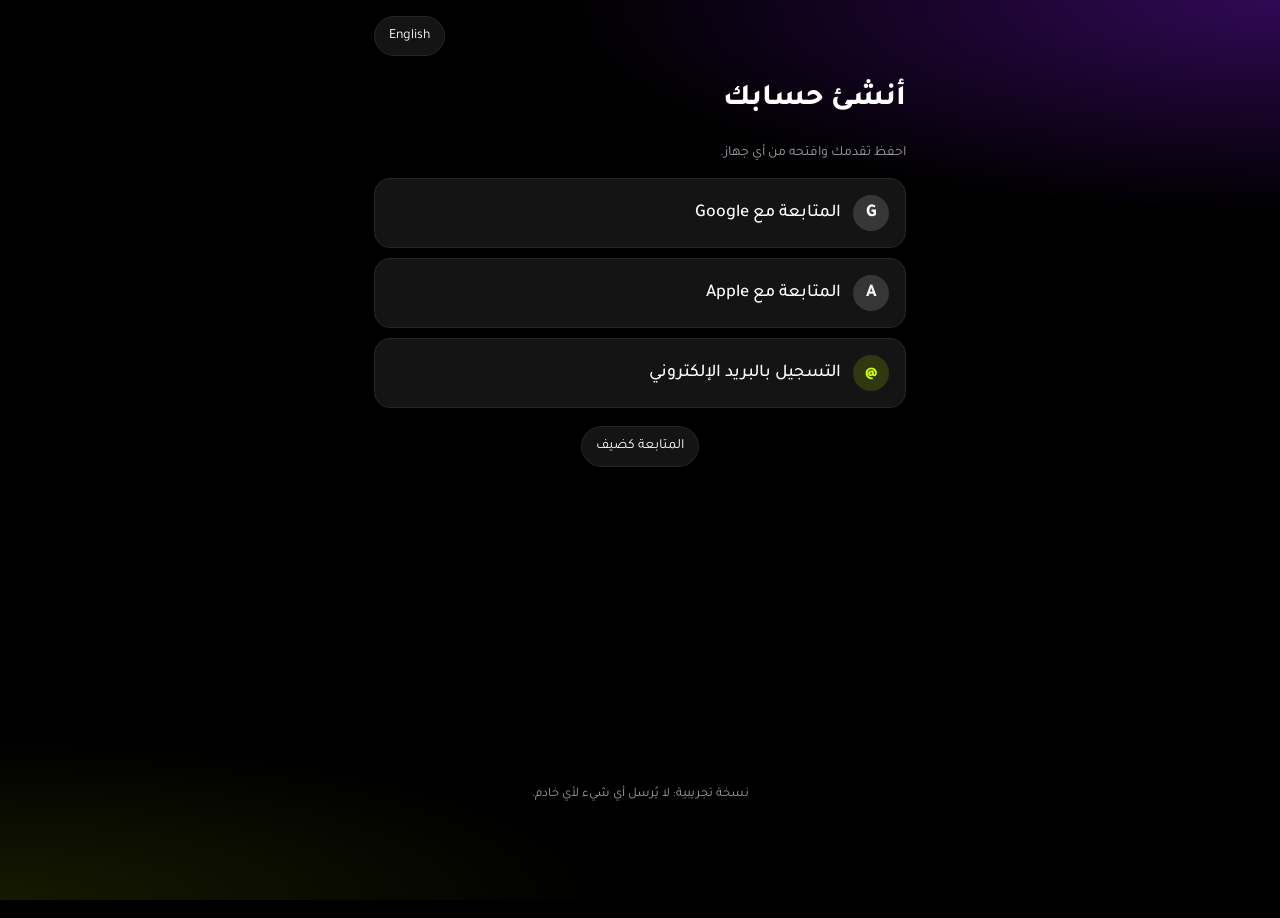
==== commit 78a6a1e1: "Update index.html" ====
--- a/index.html
+++ b/index.html
@@ -4,1006 +4,1347 @@
 <meta charset="utf-8">
 <meta name="viewport" content="width=device-width, initial-scale=1, viewport-fit=cover">
 <title>ميدان فِت</title>
+<meta name="description" content="ميدان فِت: تدريب علمي واستشفاء ذكي لكل رياضة. Maydan Fit: science-based training and smart recovery.">
+<meta name="theme-color" content="#000000">
+<meta name="color-scheme" content="dark">
+<meta name="apple-mobile-web-app-capable" content="yes">
+<meta name="mobile-web-app-capable" content="yes">
+<meta name="apple-mobile-web-app-status-bar-style" content="black-translucent">
+<link rel="icon" href="data:image/svg+xml,%3Csvg xmlns='http://www.w3.org/2000/svg' viewBox='0 0 64 64'%3E%3Crect width='64' height='64' rx='16' fill='%23D0FF00'/%3E%3Cpath d='M16 26v12M10 29v6M48 26v12M54 29v6M16 32h32' stroke='%2310140a' stroke-width='5' stroke-linecap='round' fill='none'/%3E%3C/svg%3E">
+<link rel="preconnect" href="https://fonts.googleapis.com">
+<link rel="preconnect" href="https://fonts.gstatic.com" crossorigin>
 <link href="https://fonts.googleapis.com/css2?family=Tajawal:wght@400;500;700;800&display=swap" rel="stylesheet">
 <style>
-:root{color-scheme:dark;--bg:#000;--card:#141414;--tx:#f4f4f4;--mut:#8a8f98;--ac:#D0FF00;--acs:#1d2610;--ring:#D0FF00;--ok:#D0FF00;--warn:#D0FF00;--bad:#FF4D4F;--bd:#262626;box-sizing:border-box;padding-top:env(safe-area-inset-top,0px);padding-bottom:env(safe-area-inset-bottom,0px)}
-@media (prefers-color-scheme:dark){:root:not([data-theme="light"]){color-scheme:dark;--bg:#000;--card:#141414;--tx:#f4f4f4;--mut:#8a8f98;--ac:#D0FF00;--acs:#1d2610;--ring:#D0FF00;--bd:#262626}}
-:root[data-theme="dark"]{color-scheme:dark;--bg:#000;--card:#141414;--tx:#f4f4f4;--mut:#8a8f98;--ac:#D0FF00;--acs:#1d2610;--ring:#D0FF00;--bd:#262626}
-*{box-sizing:border-box}
-html,body{margin:0}
-body{background:var(--bg);color:var(--tx);font-family:Tajawal,system-ui,sans-serif;line-height:1.6;padding:16px 14px 84px;max-width:560px;margin:0 auto}
-h1{font-size:24px;font-weight:800;margin:4px 0 2px}
-h2{font-size:17px;font-weight:700;margin:0 0 10px}
-.sub{color:var(--mut);font-size:14px;margin:0 0 14px}
-.card{background:var(--card);border:1px solid var(--bd);border-radius:16px;padding:14px;margin-bottom:12px}
-.grid{display:grid;grid-template-columns:1fr 1fr;gap:10px}
-label{font-size:13px;color:var(--mut);display:block}
-input,select{width:100%;font:inherit;font-size:16px;padding:9px 10px;border:1px solid var(--bd);border-radius:10px;background:var(--bg);color:var(--tx)}
-input:focus-visible,select:focus-visible,button:focus-visible{outline:2px solid var(--ac);outline-offset:2px}
-.chips{display:flex;gap:8px;flex-wrap:wrap;margin-bottom:12px}
-.chip{border:1px solid var(--bd);background:var(--card);color:var(--tx);font:inherit;font-size:14px;padding:7px 13px;border-radius:999px;cursor:pointer}
-.chip.on{background:var(--ac);border-color:var(--ac);color:#10140a;font-weight:700}
-.btn{width:100%;font:inherit;font-weight:700;font-size:16px;padding:12px;border:0;border-radius:12px;background:var(--ac);color:#10140a;cursor:pointer;margin-top:10px}
-.spec{display:grid;grid-template-columns:repeat(4,1fr);gap:6px;text-align:center}
-.spec div{background:var(--acs);border-radius:10px;padding:8px 2px}
-.spec b{display:block;font-size:16px}
-.spec span{font-size:12px;color:var(--mut)}
-.ex{display:flex;justify-content:space-between;align-items:center;gap:10px;padding:11px 0;border-top:1px solid var(--bd)}
-.ex:first-of-type{border-top:0}
-.ex small{color:var(--mut);display:block;font-size:13px}
-.kg{background:var(--acs);color:var(--ac);font-weight:800;border-radius:10px;padding:6px 10px;white-space:nowrap;font-size:15px}
-.note{font-size:13px;color:var(--mut);margin:8px 0 0}
-.warn{background:#3a2a0b;color:#ffd58a;border-radius:10px;padding:8px 10px;font-size:13px;margin-top:10px}
-@media (prefers-color-scheme:dark){.warn{background:#3a2a0b;color:#ffd58a}}
-.log{display:flex;justify-content:space-between;font-size:14px;padding:8px 0;border-top:1px solid var(--bd)}
-.rng{display:flex;align-items:center;gap:10px;margin:8px 0}
-.rng input{padding:0;accent-color:var(--ac)}
-.rng b{min-width:34px;text-align:center}
-.ringbox{display:flex;align-items:center;gap:14px}
-.ringbox svg{flex:none}
-nav{position:fixed;bottom:0;left:0;right:0;display:flex;background:var(--card);border-top:1px solid var(--bd);padding:6px 6px calc(6px + env(safe-area-inset-bottom,0px))}
-nav button{flex:1;background:none;border:0;font:inherit;font-size:12px;color:var(--mut);padding:6px 2px;cursor:pointer}
-nav button.on{color:var(--ac);font-weight:800}
-nav button i{display:block;font-style:normal;font-size:20px}
-ul{margin:0;padding:0 18px 0 0}
-.brand{font-weight:800;font-size:15px;color:var(--ac)}
-.brand span{color:var(--mut);font-weight:500;font-size:13px;margin-inline-start:8px}
-.sp{position:relative;overflow:hidden;min-height:calc(100svh - 110px);display:flex;flex-direction:column;justify-content:flex-end;padding:20px 2px 8px}
-.sp>*{position:relative;z-index:1}
-.sp>.rd{position:absolute;z-index:0;inset-inline-end:-90px;top:10px;width:290px;height:290px;border-radius:50%;border:30px solid #1d2610;border-top-color:var(--ac);border-inline-start-color:var(--ac);transform:rotate(-40deg)}
-.sp h1{font-size:52px;line-height:1.1;font-weight:800;margin:14px 0 12px}
-.sp em{color:var(--ac);font-style:normal}
-.sp p{color:var(--mut);font-size:16px;max-width:300px;margin:0 0 22px}
-.go{width:100%;background:var(--ac);color:#10140a;border:0;border-radius:999px;font:inherit;font-weight:800;font-size:18px;padding:16px;cursor:pointer}
-.hero{background:var(--ac);color:#10140a;border-radius:24px;padding:18px;margin-bottom:12px}
-.hero small{font-size:13px;font-weight:500}
-.hero h2{font-size:26px;font-weight:800;margin:2px 0 10px}
-.hero .meta{display:flex;gap:14px;font-size:14px;margin-bottom:14px}
-.hero button{background:#10140a;color:var(--ac);border:0;border-radius:999px;font:inherit;font-weight:700;padding:11px 22px;cursor:pointer}
-.stats{display:grid;grid-template-columns:repeat(3,minmax(0,1fr));gap:8px}
-.stat{background:var(--card);border:1px solid var(--bd);border-radius:14px;padding:12px 4px;text-align:center}
-.stat b{display:block;font-size:20px}
-.stat span{font-size:12px;color:var(--mut)}
-nav svg{display:block;margin:0 auto 2px}
-.sp>.fig{position:absolute;z-index:0;inset-inline-start:-6px;top:56px;width:88%;-webkit-mask-image:linear-gradient(#000 62%,transparent);mask-image:linear-gradient(#000 62%,transparent)}
-.sp .lg{position:absolute;top:0;inset-inline-end:0;z-index:2}
-.logo{font-size:36px;font-weight:800;letter-spacing:2px;color:var(--ac);line-height:1}
-.logo2{font-size:26px;font-weight:800;margin-top:2px}
-.ob{min-height:calc(100svh - 110px);display:flex;flex-direction:column}
-.ob .bar{height:5px;background:var(--bd);border-radius:9px;overflow:hidden;margin-bottom:14px}
-.ob .bar i{display:block;height:100%;background:var(--ac)}
-.ob .top{display:flex;justify-content:space-between;align-items:center;color:var(--mut);font-size:14px;margin-bottom:26px}
-.bk,.lg{background:var(--card);border:1px solid var(--bd);color:var(--tx);border-radius:999px;font:inherit;font-size:14px;padding:6px 14px;cursor:pointer}
-.ob h1{font-size:30px;line-height:1.25;font-weight:800;margin:0 0 22px}
-.opts{display:grid;gap:10px}
-.opt{background:var(--card);border:1px solid var(--bd);color:var(--tx);font:inherit;font-size:18px;font-weight:500;padding:16px;border-radius:16px;text-align:start;cursor:pointer}
-.opt.on{border-color:var(--ac);background:var(--acs)}
-.numbox{display:flex;align-items:center;gap:12px;margin-top:10px}
-.numbox button{width:56px;height:56px;flex:none;border-radius:50%;border:1px solid var(--bd);background:var(--card);color:var(--ac);font-size:28px;cursor:pointer}
-.numbox input{flex:1;min-width:0;text-align:center;font-size:48px;font-weight:800;border:0;background:transparent;padding:0}
-.unit{text-align:center;color:var(--mut);margin:4px 0 26px}
-.row{display:flex;justify-content:space-between;align-items:center;padding:12px 0;border-top:1px solid var(--bd)}
-.row:first-child{border-top:0}
-body{background:radial-gradient(120% 50% at 50% 0,#151c08 0,#000 60%) no-repeat,#000;padding-bottom:104px}
-.card{background:linear-gradient(160deg,#1b1b1b,#0e0e0e);border-radius:20px}
-.hero{background:linear-gradient(160deg,#d6ff4a,#a9d915);box-shadow:0 10px 30px rgba(198,244,50,.18)}
-.go{display:flex;align-items:center;justify-content:space-between;padding:8px 8px 8px 24px;background:linear-gradient(180deg,#d6ff4a,#b4e51a);box-shadow:0 10px 26px rgba(198,244,50,.22)}
-.go::after{content:"→";width:46px;height:46px;border-radius:50%;background:#10140a;color:var(--ac);display:grid;place-items:center;font-size:22px}
-:root[dir=rtl] .go{padding:8px 24px 8px 8px}
-:root[dir=rtl] .go::after{content:"←"}
-nav{left:12px;right:12px;bottom:calc(10px + env(safe-area-inset-bottom,0px));border:1px solid #2a2a2a;border-radius:28px;background:rgba(18,18,18,.94);-webkit-backdrop-filter:blur(14px);backdrop-filter:blur(14px);padding:8px 6px}
-nav button.on{background:#1d2610;border-radius:20px}
-nav button:nth-child(1) svg{color:#D0FF00}
-nav button:nth-child(2) svg{color:#FEFFFC}
-nav button:nth-child(3) svg{color:#D0FF00}
-nav button:nth-child(4) svg{color:#8116E0}
-nav button:nth-child(5) svg{color:#FEFFFC}
-.ci{display:grid;place-items:center;width:36px;height:36px;border-radius:50%;margin:0 auto 6px}
-.photo{position:absolute;inset:-16px -14px 0;z-index:0;background-size:cover;background-position:center top}
-.photo::after{content:"";position:absolute;inset:0;background:linear-gradient(180deg,rgba(0,0,0,.05),rgba(0,0,0,.55) 48%,#000 88%)}
-.logo.ar{font-size:44px;letter-spacing:0}
-.boot{min-height:calc(100svh - 110px);display:grid;place-items:center;text-align:center}
-.boot img{width:min(74vw,290px);height:auto;border-radius:28px;animation:pop .9s ease-out both}
-.ld{height:3px;width:140px;background:#262626;border-radius:9px;overflow:hidden;margin:26px auto 0}
-.ld i{display:block;height:100%;background:var(--ac);animation:fill 4.5s linear forwards}
-@keyframes pop{from{opacity:0;transform:scale(.85)}to{opacity:1;transform:scale(1)}}
-@keyframes fill{from{width:0}to{width:100%}}
-@media (prefers-reduced-motion:reduce){.boot img,.ld i{animation:none}.ld i{width:100%}}
-.photo.h{background-position:center 12%}
-.photo.h::after{background:linear-gradient(180deg,rgba(0,0,0,0) 0,rgba(0,0,0,0) 44%,rgba(0,0,0,.78) 74%,#000 97%)}
-.dots i{display:inline-block;width:8px;height:8px;border-radius:9px;background:#333;margin:0 3px}
-.dots i.on{background:var(--ac);width:22px}
-.sg{display:grid;grid-template-columns:1fr 1fr;gap:10px}
-.tile{border:2px solid transparent;border-radius:18px;padding:14px;color:#fff;font:inherit;font-size:17px;font-weight:700;display:flex;flex-direction:column;gap:26px;align-items:flex-start;min-height:120px;cursor:pointer}
-.tile.on{border-color:var(--ac)}
-.card .ci{margin:0}
-li{margin-bottom:6px;font-size:15px}
-.txt{font-size:26px;font-weight:700;padding:16px;border-radius:16px}
-.pg,.pg>*{animation:up .45s ease-out both}.pg>*:nth-child(2){animation-delay:.05s}.pg>*:nth-child(3){animation-delay:.1s}.pg>*:nth-child(4){animation-delay:.15s}.pg>*:nth-child(n+5){animation-delay:.2s}
-@keyframes up{from{opacity:0;transform:translateY(16px)}to{opacity:1;transform:none}}
-@keyframes pop2{0%{transform:scale(.4)}60%{transform:scale(1.3)}100%{transform:scale(1)}}
-.opts .opt{animation:up .35s ease-out both}.opts .opt:nth-child(2){animation-delay:.06s}.opts .opt:nth-child(3){animation-delay:.12s}.opts .opt:nth-child(n+4){animation-delay:.18s}
-@media (prefers-reduced-motion:reduce){.pg,.pg>*,.opts .opt,.st.ok .cb,.sh{animation:none}}
-nav{padding:6px 8px}nav button{--c:#D0FF00}
-nav button:nth-child(2){--c:#FEFFFC}nav button:nth-child(3){--c:#D0FF00}nav button:nth-child(4){--c:#8116E0}nav button:nth-child(5){--c:#FEFFFC}
-nav button i{display:grid;place-items:center;width:44px;height:44px;border-radius:50%;background:#1a1a1a;margin:0 auto 2px;transition:.3s}
-nav button i svg{margin:0}
-nav button.on{background:none}
-nav button.on i{background:var(--c);transform:translateY(-8px) scale(1.1);box-shadow:0 8px 18px rgba(0,0,0,.5)}
-nav button.on i svg{color:#10140a}
-.pbar{height:6px;background:var(--bd);border-radius:9px;overflow:hidden;margin:6px 0 12px}.pbar i{display:block;height:100%;background:var(--ac);transition:width .4s}
-.st{display:grid;grid-template-columns:22px 1fr 1fr 46px;gap:8px;align-items:center;margin-top:8px}.st em{grid-column:2/4}.st input{padding:8px;text-align:center}
-.cb{width:44px;height:44px;border-radius:50%;border:2px solid var(--bd);background:none;color:#10140a;font-size:22px;font-weight:800;cursor:pointer}
-.st.ok{opacity:.7}.st.ok .cb{background:var(--ac);border-color:var(--ac);animation:pop2 .4s}
-.ov{position:fixed;inset:0;z-index:50;display:none;align-items:flex-end;background:rgba(0,0,0,.6)}.ov.show{display:flex}
-.sh{width:100%;max-width:560px;margin:0 auto;background:#141414;border-radius:28px 28px 0 0;padding:22px 22px calc(26px + env(safe-area-inset-bottom,0px));text-align:center;animation:up .3s}
-.spb{height:3px;background:#262626;border-radius:9px;overflow:hidden;margin-bottom:14px}.spb i{display:block;height:100%;background:var(--ac);animation:fill 6s linear forwards}
-.sr{display:flex;gap:14px;overflow-x:auto;padding:4px 0 12px}.story{background:none;border:0;color:var(--tx);font:inherit;text-align:center;cursor:pointer;flex:none}
-.story .rg{display:grid;place-items:center;width:64px;height:64px;border-radius:50%;border:3px solid var(--c);padding:3px}.story .in{display:grid;place-items:center;width:100%;height:100%;border-radius:50%;background:#1a1a1a}.story small{display:block;font-size:12px;margin-top:4px}
-.cal{display:grid;grid-template-columns:repeat(7,1fr);gap:4px;text-align:center}.cal small{color:var(--mut);font-size:11px}.cal span{padding:8px 0;border-radius:50%;font-size:14px}.cal .tr{background:var(--ac);color:#10140a;font-weight:800}.cal .td{outline:2px solid var(--tx)}
-:root{--ac:#D0FF00;--acs:#1d2300;--ring:#D0FF00;--ok:#D0FF00;--warn:#FEFFFC;--bad:#8116E0;--vi:#8116E0;--wh:#FEFFFC}
-body{background:radial-gradient(90% 38% at 100% 0,rgba(129,22,224,.38),transparent 62%),radial-gradient(80% 30% at 0 100%,rgba(208,255,0,.10),transparent 60%),#000 no-repeat;color:#FEFFFC}
-.hero{background:linear-gradient(160deg,#D0FF00,#b6e400)}
-.go{background:linear-gradient(180deg,#E3FF4A,#D0FF00)}
-.hd{display:flex;justify-content:space-between;align-items:center}
-.card.w{background:#FEFFFC;color:#0b0b0b;border:0}.card.w small{color:#555}.card.w p{font-size:18px;font-weight:700;margin:6px 0 0}
-.card.v{background:linear-gradient(160deg,#8116E0,#3d0a73);border:0;color:#FEFFFC}.card.v .note{color:#efe2ff}
-.skh{display:flex;align-items:center;gap:12px;border-bottom:1px solid var(--bd);padding-bottom:12px;margin-bottom:12px}.skh small{display:block;color:var(--mut);letter-spacing:1px;font-size:12px}
-.big{font-size:34px;line-height:1}.cm{margin-inline-start:auto;text-align:center;background:#8116E0;border-radius:16px;padding:8px 12px}.cm small{color:#efe2ff!important}.cm b{font-size:20px}
-.fl{animation:flick 1.2s ease-in-out infinite;filter:drop-shadow(0 0 10px rgba(208,255,0,.6))}
-@keyframes flick{0%,100%{transform:scale(1) rotate(-3deg)}50%{transform:scale(1.1) rotate(3deg)}}
-@keyframes bump{0%{transform:scale(.8)}60%{transform:scale(1.14)}100%{transform:scale(1.04)}}
-.wk{display:flex;justify-content:space-between;margin-bottom:12px;text-align:center}.wk small{display:block;font-size:11px;color:var(--mut);margin-top:4px}
-.wc{display:grid;place-items:center;width:34px;height:34px;border-radius:50%;background:#262626;color:#10140a;font-weight:800;margin:0 auto}.wc.ok{background:var(--ac)}.wc.td{background:none;border:2px solid var(--ac)}
-.rg2{display:grid;place-items:center;width:38px;height:38px;border-radius:50%;border:3px solid #262626;font-size:13px;margin:0 auto}.rg2.ok{border-color:var(--ac)}.rg2.td{border-color:var(--wh)}
-.seg{display:flex;background:#141414;border-radius:999px;padding:4px;margin-bottom:12px}.seg button{flex:1;border:0;background:none;color:var(--mut);font:inherit;padding:9px;border-radius:999px;cursor:pointer}.seg button.on{background:#8116E0;color:#fff}
-.bds{display:grid;grid-template-columns:repeat(3,minmax(0,1fr));gap:8px}.bd{text-align:center;padding:12px 6px}
-.hx{display:grid;place-items:center;width:46px;height:52px;margin:0 auto 6px;background:#333;clip-path:polygon(50% 0,100% 25%,100% 75%,50% 100%,0 75%,0 25%);font-weight:800}.bd.on .hx{background:var(--ac);color:#10140a}
-.cal .wo{background:#8116E0;color:#fff;font-weight:800}
-.cel{position:fixed;inset:0;z-index:60;display:none;overflow:auto;background:radial-gradient(100% 60% at 50% 15%,#4a0a85,#000 72%)}.cel.show{display:block;animation:up .4s}
-.cin{max-width:560px;margin:0 auto;padding:40px 18px 30px;text-align:center}.bigfl{position:relative;display:inline-block}.bigfl b{position:absolute;inset:0;display:grid;place-items:center;font-size:56px;color:#10140a;padding-top:36px}
-.ob,.sp{animation:up .5s ease-out both}
-.boot img{animation:flyup 1s ease-in-out both}.ld{display:none}
-@keyframes flyup{0%{opacity:0;transform:scale(.7)}35%{opacity:1;transform:scale(1)}70%{opacity:1;transform:scale(1)}100%{opacity:0;transform:translateY(-34vh) scale(.3)}}
-nav{background:rgba(20,16,28,.92);border-color:#3a2a55;padding:6px}
-nav button{border-radius:26px;padding:8px 2px;color:#a79bb8;transition:background .25s,color .25s;-webkit-tap-highlight-color:transparent}
-nav button:active{transform:scale(.88)}
-nav button i{width:auto;height:auto;background:none;margin:0 auto 2px}
-nav button:nth-child(n) svg{color:#FEFFFC}
-nav button.on{background:var(--ac);color:#10140a;font-weight:800;animation:bump .4s ease-out both}
-nav button.on i{transform:none;box-shadow:none;background:none}
-nav button.on:nth-child(n) svg{color:#10140a}
-@media (prefers-reduced-motion:reduce){.fl,.boot img,.cel.show,nav button.on,.ob,.sp{animation:none}}
-body::before{content:"";position:fixed;z-index:-1;top:-12vh;left:-22vw;width:70vw;height:42vh;background:linear-gradient(135deg,#D0FF00,#7aa300);clip-path:polygon(0 0,100% 0,0 100%);opacity:.2;animation:drift 16s ease-in-out infinite alternate}
-body::after{content:"";position:fixed;z-index:-1;bottom:-10vh;right:-20vw;width:70vw;height:40vh;background:linear-gradient(315deg,#8116E0,#4a0a85);clip-path:polygon(100% 0,100% 100%,0 100%);opacity:.5;animation:drift 18s ease-in-out infinite alternate-reverse}
-@keyframes drift{from{transform:translate(0,0) rotate(0)}to{transform:translate(4vw,3vh) rotate(3deg)}}
-.boot{position:fixed;inset:0;z-index:70;background:#000;display:block;min-height:0}.boot>div{width:100%;height:100%}
-.boot img{width:100%;height:100%;max-width:none;object-fit:cover;border-radius:0;animation:bootf 1s ease-in-out both}
-@keyframes bootf{0%{opacity:0;transform:scale(1.06)}25%{opacity:1;transform:none}75%{opacity:1}100%{opacity:0}}
-.hl{height:40px;width:auto;border-radius:8px}
-nav{left:0;right:0;max-width:560px;margin:0 auto;bottom:calc(10px + env(safe-area-inset-bottom,0px));background:none;border:0;-webkit-backdrop-filter:none;backdrop-filter:none;padding:0 14px;justify-content:space-between;pointer-events:none}
-nav button{pointer-events:auto;flex:none;width:56px;height:56px;border-radius:50%;padding:0;display:grid;place-items:center;font-size:0;background:rgba(22,18,30,.95);border:1px solid #3a2a55;box-shadow:0 6px 18px rgba(0,0,0,.55);transition:transform .25s,background .25s;animation:none}
-nav button.on{background:var(--ac);border-color:var(--ac);transform:translateY(-8px) scale(1.12);animation:bump .4s ease-out both}
-nav button i{width:auto;height:auto;margin:0;transform:none}
-.bkc{width:46px;height:46px;border-radius:50%;padding:0;display:grid;place-items:center;font-size:20px;flex:none}
-.opt{display:flex;justify-content:space-between;align-items:center;gap:12px}.opt small{display:block;color:var(--mut);font-weight:400;font-size:14px}
-.rb{width:26px;height:26px;border-radius:50%;border:2px solid #555;flex:none}.opt.on .rb{border-color:var(--ac);background:radial-gradient(var(--ac) 45%,transparent 50%)}
-.wr{display:flex;gap:6px;margin:10px 0}.wp{position:relative;flex:1}.wp::after{content:"";position:absolute;left:0;right:0;top:88px;height:44px;border-radius:14px;background:#ffffff14;pointer-events:none}
-.wh{height:220px;overflow-y:auto;scroll-snap-type:y mandatory;scrollbar-width:none;-webkit-mask-image:linear-gradient(transparent,#000 30%,#000 70%,transparent);mask-image:linear-gradient(transparent,#000 30%,#000 70%,transparent)}
-.whi{padding:88px 0}.wi{height:44px;line-height:44px;text-align:center;font-size:22px;scroll-snap-align:center;color:var(--mut)}.wi.on{color:#fff;font-weight:800}
-.wvv{text-align:center;font-size:64px;font-weight:800;margin:40px 0 20px}.wvv span{letter-spacing:2px}
-.rw{position:relative}.rl{overflow-x:auto;scrollbar-width:none;height:84px}.rli{height:84px;margin:0 50%;background:repeating-linear-gradient(90deg,#777 0 1px,transparent 1px 8px) bottom/100% 28px no-repeat,repeating-linear-gradient(90deg,#ddd 0 2px,transparent 2px 80px) bottom/100% 54px no-repeat}
-.rn{position:absolute;left:50%;top:0;bottom:0;width:3px;margin-left:-1px;background:var(--ac);border-radius:3px}
-.tg input{appearance:none;-webkit-appearance:none;width:50px;height:30px;border-radius:99px;background:#333;position:relative;flex:none;padding:0;border:0}.tg input::after{content:"";position:absolute;top:3px;left:3px;width:24px;height:24px;border-radius:50%;background:#fff;transition:.2s}.tg input:checked{background:var(--ac)}.tg input:checked::after{transform:translateX(20px);background:#10140a}
-.prep{min-height:70vh;display:grid;place-content:center;justify-items:center;gap:20px}
-.tls{display:grid;grid-template-columns:1fr 1fr;gap:10px}.tl{background:linear-gradient(160deg,#1b1b1b,#0e0e0e);border:1px solid var(--bd);border-radius:18px;padding:14px;color:var(--tx);font:inherit;text-align:start;display:flex;flex-direction:column;gap:4px;cursor:pointer}.tl.on{border-color:var(--ac);box-shadow:0 0 0 1px var(--ac) inset}.tl small{color:var(--mut);font-size:12px}
-.phc{display:grid;place-items:center;min-height:170px;border:2px dashed var(--bd);border-radius:18px;overflow:hidden;cursor:pointer;text-align:center;position:relative;color:var(--mut)}.phc span{font-size:34px}.phc img{width:100%;height:150px;object-fit:cover}.phc input{display:none}
-.seg button{font-size:13px;padding:9px 4px}
+/* ==========================================================================
+   ميدان فِت — Maydan Fit
+   Design tokens → base → components → screens → overlays → motion
+   ========================================================================== */
+
+:root {
+  color-scheme: dark;
+  --bg: #000;
+  --card: #141414;
+  --card-2: #0e0e0e;
+  --tx: #fefffc;
+  --mut: #9aa0aa;
+  --ac: #d0ff00;
+  --ac-soft: #1d2300;
+  --ac-ink: #10140a;
+  --vi: #8116e0;
+  --vi-deep: #3d0a73;
+  --wh: #fefffc;
+  --bd: #262626;
+  --ok: var(--ac);
+  --warn: var(--wh);
+  --bad: var(--vi);
+  --r-sm: 10px;
+  --r-md: 16px;
+  --r-lg: 20px;
+  --r-pill: 999px;
+  --maxw: 560px;
+  --nav-h: 84px;
+  --ease: cubic-bezier(.2, .8, .2, 1);
+}
+
+/* ---------- base ---------- */
+*, *::before, *::after { box-sizing: border-box; }
+html { -webkit-text-size-adjust: 100%; }
+html, body { margin: 0; }
+body {
+  min-height: 100svh;
+  max-width: var(--maxw);
+  margin: 0 auto;
+  padding: calc(16px + env(safe-area-inset-top, 0px)) 14px calc(var(--nav-h) + 28px + env(safe-area-inset-bottom, 0px));
+  font-family: Tajawal, system-ui, -apple-system, "Segoe UI", sans-serif;
+  line-height: 1.6;
+  color: var(--tx);
+  background:
+    radial-gradient(90% 38% at 100% 0, rgba(129, 22, 224, .38), transparent 62%),
+    radial-gradient(80% 30% at 0 100%, rgba(208, 255, 0, .10), transparent 60%),
+    var(--bg);
+  background-repeat: no-repeat;
+  background-attachment: fixed;
+  -webkit-tap-highlight-color: transparent;
+}
+h1 { font-size: 26px; font-weight: 800; line-height: 1.25; margin: 4px 0 6px; }
+h2 { font-size: 17px; font-weight: 700; margin: 18px 0 10px; }
+h2:first-child { margin-top: 0; }
+p { margin: 0; }
+b { font-weight: 700; }
+ul { margin: 0; padding-inline-start: 18px; }
+li { margin-bottom: 6px; font-size: 15px; }
+button { font: inherit; color: inherit; cursor: pointer; touch-action: manipulation; }
+button:disabled { opacity: .45; cursor: not-allowed; }
+:focus-visible { outline: 2px solid var(--ac); outline-offset: 2px; }
+[hidden] { display: none !important; }
+
+.sr-only {
+  position: absolute; width: 1px; height: 1px; margin: -1px; padding: 0;
+  overflow: hidden; clip: rect(0 0 0 0); white-space: nowrap; border: 0;
+}
+.skip {
+  position: absolute; inset-inline-start: 8px; top: -60px; z-index: 100;
+  background: var(--ac); color: var(--ac-ink); padding: 8px 14px; border-radius: var(--r-sm); font-weight: 700;
+}
+.skip:focus { top: 8px; }
+
+/* ---------- typography helpers ---------- */
+.sub { color: var(--mut); font-size: 14px; margin: 0 0 14px; }
+.note { font-size: 13px; color: var(--mut); margin: 8px 0 0; }
+.brand { font-weight: 800; font-size: 15px; color: var(--ac); }
+.brand span { color: var(--mut); font-weight: 500; font-size: 13px; margin-inline-start: 8px; }
+.big { font-size: 34px; line-height: 1; }
+.hd { display: flex; justify-content: space-between; align-items: center; gap: 10px; }
+.mut { color: var(--mut); }
+.vi { color: var(--vi); }
+.ac { color: var(--ac); }
+
+/* ---------- surfaces ---------- */
+.card {
+  background: linear-gradient(160deg, #1b1b1b, var(--card-2));
+  border: 1px solid var(--bd);
+  border-radius: var(--r-lg);
+  padding: 14px;
+  margin-bottom: 12px;
+}
+button.card { width: 100%; text-align: start; color: inherit; cursor: pointer; font: inherit; }
+.card.w { background: var(--wh); color: #0b0b0b; border: 0; }
+.card.w small { color: #555; }
+.card.w p { font-size: 18px; font-weight: 700; margin-top: 6px; }
+.card.v { background: linear-gradient(160deg, var(--vi), var(--vi-deep)); border: 0; }
+.card.v .note { color: #efe2ff; }
+.flex { display: flex; align-items: center; gap: 12px; }
+.warn { background: #3a2a0b; color: #ffd58a; border-radius: var(--r-sm); padding: 8px 10px; font-size: 13px; margin-top: 10px; }
+
+/* ---------- forms ---------- */
+label { display: block; font-size: 13px; color: var(--mut); margin-bottom: 4px; }
+input, select {
+  width: 100%; font: inherit; font-size: 16px; padding: 10px 12px;
+  border: 1px solid var(--bd); border-radius: var(--r-sm);
+  background: var(--bg); color: var(--tx); min-height: 44px;
+}
+input::placeholder { color: #666; }
+input[type=range] { padding: 0; min-height: 28px; accent-color: var(--ac); }
+.grid { display: grid; grid-template-columns: 1fr 1fr; gap: 10px; }
+.rng { display: flex; align-items: center; gap: 10px; margin: 4px 0 14px; }
+.rng b { min-width: 34px; text-align: center; }
+
+/* ---------- buttons ---------- */
+.chips { display: flex; gap: 8px; flex-wrap: wrap; margin-bottom: 12px; }
+.chip {
+  border: 1px solid var(--bd); background: var(--card); color: var(--tx);
+  font-size: 14px; padding: 8px 14px; min-height: 40px; border-radius: var(--r-pill);
+  transition: background .2s, color .2s, border-color .2s;
+}
+.chip[aria-pressed=true] { background: var(--ac); border-color: var(--ac); color: var(--ac-ink); font-weight: 700; }
+.bk, .lg {
+  background: var(--card); border: 1px solid var(--bd); color: var(--tx);
+  border-radius: var(--r-pill); font-size: 14px; padding: 8px 14px; min-height: 40px;
+}
+.bk:active, .chip:active { transform: scale(.96); }
+.btn {
+  width: 100%; font-weight: 700; font-size: 16px; padding: 13px; border: 0;
+  border-radius: 14px; background: var(--ac); color: var(--ac-ink); margin-top: 10px;
+}
+.go {
+  width: 100%; display: flex; align-items: center; justify-content: space-between;
+  padding: 8px 8px 8px 24px; border: 0; border-radius: var(--r-pill);
+  background: linear-gradient(180deg, #e3ff4a, var(--ac)); color: var(--ac-ink);
+  font-weight: 800; font-size: 18px; min-height: 58px;
+  box-shadow: 0 10px 26px rgba(198, 244, 50, .22);
+  transition: transform .15s var(--ease);
+}
+.go::after {
+  content: "→"; width: 46px; height: 46px; border-radius: 50%;
+  background: var(--ac-ink); color: var(--ac); display: grid; place-items: center; font-size: 22px;
+}
+:root[dir=rtl] .go { padding: 8px 24px 8px 8px; }
+:root[dir=rtl] .go::after { content: "←"; }
+.go:active { transform: scale(.98); }
+.go.plain::after { content: none; }
+.go.plain { justify-content: center; padding: 8px 24px; }
+
+/* ---------- navigation ---------- */
+nav {
+  position: fixed; inset-inline: 0; margin-inline: auto; z-index: 30;
+  bottom: calc(10px + env(safe-area-inset-bottom, 0px));
+  width: min(calc(100% - 24px), calc(var(--maxw) - 24px));
+  display: flex; padding: 6px;
+  background: rgba(20, 16, 28, .92); border: 1px solid #3a2a55; border-radius: 28px;
+  -webkit-backdrop-filter: blur(14px); backdrop-filter: blur(14px);
+}
+nav button {
+  flex: 1; background: none; border: 0; border-radius: 22px; padding: 8px 2px;
+  font-size: 12px; color: #a79bb8; min-height: 52px;
+  transition: background .25s, color .25s;
+}
+nav button:active { transform: scale(.9); }
+nav button svg { display: block; margin: 0 auto 2px; color: currentColor; }
+nav button[aria-current=page] { background: var(--ac); color: var(--ac-ink); font-weight: 800; animation: bump .4s ease-out both; }
+
+/* ---------- lists / rows ---------- */
+.ex { display: flex; justify-content: space-between; align-items: center; gap: 10px; padding: 12px 0; border-top: 1px solid var(--bd); }
+.ex:first-child { border-top: 0; padding-top: 0; }
+.ex:last-child { padding-bottom: 0; }
+.ex small { color: var(--mut); display: block; font-size: 13px; }
+.kg { background: var(--ac-soft); color: var(--ac); font-weight: 800; border-radius: var(--r-sm); padding: 6px 10px; white-space: nowrap; font-size: 15px; }
+.row { display: flex; justify-content: space-between; align-items: center; gap: 10px; padding: 12px 0; border-top: 1px solid var(--bd); }
+.row:first-child { border-top: 0; }
+.row.nb { border: 0; padding: 0; }
+.log { display: flex; justify-content: space-between; font-size: 14px; padding: 8px 0; border-top: 1px solid var(--bd); }
+
+/* ---------- stats ---------- */
+.stats { display: grid; grid-template-columns: repeat(3, minmax(0, 1fr)); gap: 8px; margin-bottom: 12px; }
+.stat { background: var(--card); border: 1px solid var(--bd); border-radius: 14px; padding: 12px 4px; text-align: center; }
+.stat b { display: block; font-size: 20px; }
+.stat span { font-size: 12px; color: var(--mut); }
+.card > .stats { margin-bottom: 0; }
+.stat .ci { margin: 0 auto 6px; }
+.ci { display: grid; place-items: center; width: 36px; height: 36px; border-radius: 50%; flex: none; }
+.ringbox { display: flex; align-items: center; gap: 14px; }
+.ringbox svg { flex: none; }
+
+/* ---------- hero ---------- */
+.hero {
+  background: linear-gradient(160deg, var(--ac), #b6e400); color: var(--ac-ink);
+  border-radius: 24px; padding: 18px; margin-bottom: 12px;
+  box-shadow: 0 10px 30px rgba(198, 244, 50, .18);
+}
+.hero small { font-size: 13px; font-weight: 500; }
+.hero h2 { font-size: 26px; font-weight: 800; margin: 2px 0 10px; }
+.hero .meta { display: flex; gap: 14px; flex-wrap: wrap; font-size: 14px; margin-bottom: 14px; }
+.hero button { background: var(--ac-ink); color: var(--ac); border: 0; border-radius: var(--r-pill); font-weight: 700; padding: 12px 24px; min-height: 44px; }
+
+/* ---------- plan ---------- */
+.spec { display: grid; grid-template-columns: repeat(4, 1fr); gap: 6px; text-align: center; }
+.spec div { background: var(--ac-soft); border-radius: var(--r-sm); padding: 8px 2px; }
+.spec b { display: block; font-size: 16px; }
+.spec span { font-size: 12px; color: var(--mut); }
+
+/* ---------- session ---------- */
+.pbar { height: 6px; background: var(--bd); border-radius: 9px; overflow: hidden; margin: 6px 0 12px; }
+.pbar i { display: block; height: 100%; background: var(--ac); transition: width .4s; }
+.st { display: grid; grid-template-columns: 22px 1fr 1fr 48px; gap: 8px; align-items: center; margin-top: 8px; }
+.st.single { grid-template-columns: 1fr 48px; }
+.st input { text-align: center; padding: 8px; }
+.cb {
+  width: 48px; height: 48px; border-radius: 50%; border: 2px solid var(--bd);
+  background: none; color: var(--ac-ink); font-size: 22px; font-weight: 800;
+}
+.st.ok { opacity: .75; }
+.st.ok .cb { background: var(--ac); border-color: var(--ac); animation: pop2 .4s; }
+
+/* ---------- calendar / streak ---------- */
+.cal { display: grid; grid-template-columns: repeat(7, 1fr); gap: 4px; text-align: center; }
+.cal small { color: var(--mut); font-size: 11px; }
+.cal span { padding: 8px 0; border-radius: 50%; font-size: 14px; }
+.cal .tr { background: var(--ac); color: var(--ac-ink); font-weight: 800; }
+.cal .wo { background: var(--vi); color: #fff; font-weight: 800; }
+.cal .td { outline: 2px solid var(--tx); }
+.skh { display: flex; align-items: center; gap: 12px; border-bottom: 1px solid var(--bd); padding-bottom: 12px; margin-bottom: 12px; }
+.skh small { display: block; color: var(--mut); letter-spacing: 1px; font-size: 12px; }
+.cm { margin-inline-start: auto; text-align: center; background: var(--vi); border-radius: var(--r-md); padding: 8px 12px; }
+.cm small { color: #efe2ff !important; }
+.cm b { font-size: 20px; }
+.fl { animation: flick 1.2s ease-in-out infinite; filter: drop-shadow(0 0 10px rgba(208, 255, 0, .6)); }
+.wk { display: flex; justify-content: space-between; margin-bottom: 12px; text-align: center; }
+.wk small { display: block; font-size: 11px; color: var(--mut); margin-top: 4px; }
+.wc { display: grid; place-items: center; width: 34px; height: 34px; border-radius: 50%; background: var(--bd); color: var(--ac-ink); font-weight: 800; margin: 0 auto; }
+.wc.ok { background: var(--ac); }
+.wc.td { background: none; border: 2px solid var(--ac); }
+.rg2 { display: grid; place-items: center; width: 38px; height: 38px; border-radius: 50%; border: 3px solid var(--bd); font-size: 13px; margin: 0 auto; }
+.rg2.ok { border-color: var(--ac); }
+.rg2.td { border-color: var(--wh); }
+.seg { display: flex; background: var(--card); border-radius: var(--r-pill); padding: 4px; margin-bottom: 12px; }
+.seg button { flex: 1; border: 0; background: none; color: var(--mut); padding: 10px; min-height: 44px; border-radius: var(--r-pill); }
+.seg button[aria-pressed=true] { background: var(--vi); color: #fff; }
+.bds { display: grid; grid-template-columns: repeat(3, minmax(0, 1fr)); gap: 8px; }
+.bd { text-align: center; padding: 12px 6px; }
+.hx { display: grid; place-items: center; width: 46px; height: 52px; margin: 0 auto 6px; background: #333; clip-path: polygon(50% 0, 100% 25%, 100% 75%, 50% 100%, 0 75%, 0 25%); font-weight: 800; }
+.bd.on .hx { background: var(--ac); color: var(--ac-ink); }
+
+/* ---------- stories ---------- */
+.sr { display: flex; gap: 14px; overflow-x: auto; padding: 4px 0 12px; scrollbar-width: none; }
+.sr::-webkit-scrollbar { display: none; }
+.story { background: none; border: 0; text-align: center; flex: none; }
+.story .rg { display: grid; place-items: center; width: 64px; height: 64px; border-radius: 50%; border: 3px solid var(--c); padding: 3px; }
+.story .in { display: grid; place-items: center; width: 100%; height: 100%; border-radius: 50%; background: #1a1a1a; }
+.story small { display: block; font-size: 12px; margin-top: 4px; }
+
+/* ---------- welcome / onboarding ---------- */
+.sp { position: relative; overflow: hidden; min-height: calc(100svh - 110px); display: flex; flex-direction: column; justify-content: flex-end; padding: 20px 2px 8px; }
+.sp > * { position: relative; z-index: 1; }
+.sp h1 { font-size: 40px; line-height: 1.1; font-weight: 800; margin: 14px 0 12px; }
+.sp em, .ob em { color: var(--ac); font-style: normal; }
+.sp p { color: #c9ced6; font-size: 16px; max-width: 320px; margin: 0 0 22px; }
+.sp .lg { position: absolute; top: 0; inset-inline-end: 0; z-index: 2; }
+.photo { position: absolute !important; inset: -16px -14px 0; z-index: 0 !important; background-size: cover; background-position: center 12%; }
+.photo::after { content: ""; position: absolute; inset: 0; background: linear-gradient(180deg, rgba(0, 0, 0, 0) 0, rgba(0, 0, 0, 0) 44%, rgba(0, 0, 0, .78) 74%, #000 97%); }
+.boot { min-height: calc(100svh - 110px); display: grid; place-items: center; text-align: center; }
+.boot img { width: min(74vw, 290px); height: auto; border-radius: 28px; animation: flyup 1s ease-in-out both; }
+.ob { min-height: calc(100svh - 110px); display: flex; flex-direction: column; }
+.ob .bar { height: 5px; background: var(--bd); border-radius: 9px; overflow: hidden; margin-bottom: 14px; }
+.ob .bar i { display: block; height: 100%; background: var(--ac); transition: width .3s; }
+.ob .top { display: flex; justify-content: space-between; align-items: center; color: var(--mut); font-size: 14px; margin-bottom: 26px; }
+.ob h1 { font-size: 30px; margin: 0 0 22px; }
+.opts { display: grid; gap: 10px; }
+.opt {
+  background: var(--card); border: 1px solid var(--bd); color: var(--tx);
+  font-size: 18px; font-weight: 500; padding: 16px; border-radius: var(--r-md);
+  text-align: start; min-height: 56px;
+}
+.opt[aria-pressed=true] { border-color: var(--ac); background: var(--ac-soft); }
+.opt.acct { display: flex; align-items: center; gap: 12px; }
+.numbox { display: flex; align-items: center; gap: 12px; margin-top: 10px; }
+.numbox button { width: 56px; height: 56px; flex: none; border-radius: 50%; border: 1px solid var(--bd); background: var(--card); color: var(--ac); font-size: 28px; }
+.numbox input { flex: 1; min-width: 0; text-align: center; font-size: 48px; font-weight: 800; border: 0; background: transparent; padding: 0; min-height: 64px; }
+.unit { text-align: center; color: var(--mut); margin: 4px 0 26px; }
+.txt { font-size: 26px; font-weight: 700; padding: 16px; border-radius: var(--r-md); }
+.dots i { display: inline-block; width: 8px; height: 8px; border-radius: 9px; background: #333; margin: 0 3px; transition: width .2s; }
+.dots i.on { background: var(--ac); width: 22px; }
+.sg { display: grid; grid-template-columns: 1fr 1fr; gap: 10px; }
+.tile { border: 2px solid transparent; border-radius: 18px; padding: 14px; color: #fff; font-size: 17px; font-weight: 700; display: flex; flex-direction: column; gap: 26px; align-items: flex-start; min-height: 120px; }
+.tile[aria-pressed=true] { border-color: var(--ac); }
+
+/* ---------- overlays ---------- */
+.ov { position: fixed; inset: 0; z-index: 50; display: none; align-items: flex-end; background: rgba(0, 0, 0, .6); }
+.ov.show { display: flex; }
+.sh {
+  width: 100%; max-width: var(--maxw); margin: 0 auto; background: #141414;
+  border-radius: 28px 28px 0 0; padding: 22px 22px calc(26px + env(safe-area-inset-bottom, 0px));
+  text-align: center; animation: up .3s var(--ease); max-height: 90svh; overflow-y: auto;
+}
+.sh.start { text-align: start; }
+.spb { height: 3px; background: var(--bd); border-radius: 9px; overflow: hidden; margin-bottom: 14px; }
+.spb i { display: block; height: 100%; background: var(--ac); animation: fill 6s linear forwards; }
+.cel { position: fixed; inset: 0; z-index: 60; display: none; overflow: auto; background: radial-gradient(100% 60% at 50% 15%, #4a0a85, #000 72%); }
+.cel.show { display: block; animation: up .4s; }
+.cin { max-width: var(--maxw); margin: 0 auto; padding: 40px 18px 30px; text-align: center; }
+.bigfl { position: relative; display: inline-block; }
+.bigfl b { position: absolute; inset: 0; display: grid; place-items: center; font-size: 56px; color: var(--ac-ink); padding-top: 36px; }
+.toast {
+  position: fixed; inset-inline: 0; margin-inline: auto; width: max-content; max-width: calc(100% - 32px);
+  bottom: calc(var(--nav-h) + 24px + env(safe-area-inset-bottom, 0px)); z-index: 70;
+  background: var(--tx); color: #0b0b0b; font-weight: 700; padding: 10px 18px; border-radius: var(--r-pill);
+  animation: up .25s var(--ease);
+}
+
+/* ---------- motion ---------- */
+.anim .pg, .anim .pg > * { animation: up .45s ease-out both; }
+.anim .pg > :nth-child(2) { animation-delay: .05s; }
+.anim .pg > :nth-child(3) { animation-delay: .1s; }
+.anim .pg > :nth-child(4) { animation-delay: .15s; }
+.anim .pg > :nth-child(n+5) { animation-delay: .2s; }
+.anim .ob, .anim .sp { animation: up .5s ease-out both; }
+.anim .opts .opt { animation: up .35s ease-out both; }
+.anim .opts .opt:nth-child(2) { animation-delay: .06s; }
+.anim .opts .opt:nth-child(3) { animation-delay: .12s; }
+.anim .opts .opt:nth-child(n+4) { animation-delay: .18s; }
+@keyframes up { from { opacity: 0; transform: translateY(16px); } to { opacity: 1; transform: none; } }
+@keyframes pop2 { 0% { transform: scale(.4); } 60% { transform: scale(1.3); } 100% { transform: scale(1); } }
+@keyframes bump { 0% { transform: scale(.8); } 60% { transform: scale(1.14); } 100% { transform: scale(1.04); } }
+@keyframes flick { 0%, 100% { transform: scale(1) rotate(-3deg); } 50% { transform: scale(1.1) rotate(3deg); } }
+@keyframes fill { from { width: 0; } to { width: 100%; } }
+@keyframes flyup { 0% { opacity: 0; transform: scale(.7); } 35% { opacity: 1; transform: scale(1); } 70% { opacity: 1; transform: scale(1); } 100% { opacity: 0; transform: translateY(-34vh) scale(.3); } }
+
+@media (prefers-reduced-motion: reduce) {
+  *, *::before, *::after { animation: none !important; transition: none !important; }
+  .spb i { width: 100%; }
+}
+
+.photo{background-image:url("[data-uri]")}
 </style>
 </head>
 <body>
-<div id="app"></div>
-<nav id="nav"></nav>
+<a class="skip" href="#app">تخطّ إلى المحتوى</a>
+<noscript><p style="padding:24px;text-align:center">يحتاج التطبيق إلى تفعيل JavaScript. / This app needs JavaScript.</p></noscript>
+<main id="app" tabindex="-1"></main>
+<nav id="nav" aria-label="التنقل الرئيسي" hidden></nav>
+<div id="ov" class="ov"></div>
+<div id="cel" class="cel"></div>
+<div id="toast" class="toast" role="status" aria-live="polite" hidden></div>
 <script>
-var GOALS={
- max:{n:'قوة قصوى',lo:85,hi:100,mid:90,r:[1,5],rest:'3–5 د',sets:'4–6',hrs:72},
- hyp:{n:'تضخيم',lo:65,hi:85,mid:75,r:[6,12],rest:'1.5–3 د',sets:'3–5',hrs:48},
- end:{n:'تحمل قوة',lo:40,hi:65,mid:55,r:[15,30],rest:'30–90 ث',sets:'2–4',hrs:36},
- pow:{n:'قوة انفجارية',lo:30,hi:60,mid:45,r:[1,5],rest:'2–4 د',sets:'3–6',hrs:48}
+'use strict';
+(() => {
+/* ==========================================================================
+   DATA — goals, exercise templates, programs, translations
+   Arabic strings are the canonical ids; EN maps them for display.
+   ========================================================================== */
+
+const GOALS = {
+  max:    { ar: 'قوة قصوى',     en: 'Max strength',       lo: 85, hi: 100, mid: 90, r: [1, 5],   rest: ['3–5 د', '3–5 min'],       sets: '4–6', hrs: 72, restSec: 240 },
+  hyp:    { ar: 'تضخيم',        en: 'Hypertrophy',        lo: 65, hi: 85,  mid: 75, r: [6, 12],  rest: ['1.5–3 د', '1.5–3 min'],   sets: '3–5', hrs: 48, restSec: 120 },
+  end:    { ar: 'تحمل قوة',     en: 'Strength endurance', lo: 40, hi: 65,  mid: 55, r: [15, 30], rest: ['30–90 ث', '30–90 s'],     sets: '2–4', hrs: 36, restSec: 60 },
+  pow:    { ar: 'قوة انفجارية', en: 'Explosive power',    lo: 30, hi: 60,  mid: 45, r: [1, 5],   rest: ['2–4 د', '2–4 min'],       sets: '3–6', hrs: 48, restSec: 150 },
+  health: { ar: 'صحة ولياقة',   en: 'Health & fitness',   lo: 50, hi: 70,  mid: 60, r: [10, 15], rest: ['60–90 ث', '60–90 s'],     sets: '3',   hrs: 24, restSec: 60 }
 };
-var BLOCKS={
- push:['بنش بريس','ضغط أكتاف دمبل','رفرفة جانبية','ترايسبس بوش داون'],
- pull:['سحب علوي','تجديف بار','فيس بول','كيرل بايسبس'],
- legs:['سكوات','ديدلفت روماني','ضغط أرجل','سمانة'],
- upper:['بنش بريس','تجديف بار','ضغط أكتاف دمبل','سحب علوي'],
- full:['سكوات','بنش بريس','تجديف بار','ضغط أكتاف دمبل']
+
+/* accessory work (non-compound) sets × reps by goal */
+const ACC = { max: [3, '6–10'], hyp: [3, '10–15'], end: [2, '15–25'], pow: [3, '5–8'], health: [3, '10–15'] };
+
+const SPORTS = [
+  { id: 'gym', ar: 'جيم',      en: 'Gym',      bg: '#8116E0', fg: '#8116E0', met: null, icon: '<path d="M6 8v8M3 10v4M18 8v8M21 10v4M6 12h12"/>' },
+  { id: 'run', ar: 'جري',      en: 'Running',  bg: '#2a0d4d', fg: '#FEFFFC', met: 9,    icon: '<circle cx="14" cy="5" r="2"/><path d="M9 21l3-6-2-3 4-3 3 3h3M7 12l3-3"/>' },
+  { id: 'hyb', ar: 'هجين',     en: 'Hybrid',   bg: '#3a4400', fg: '#D0FF00', met: 8,    icon: '<path d="M12 3c1 4 5 5 5 10a5 5 0 0 1-10 0c0-2 1-3 2-4 0 2 1 3 2 3 0-3-1-5 1-9z"/>' },
+  { id: 'fb',  ar: 'كرة قدم',  en: 'Football', bg: '#1f1f1f', fg: '#D0FF00', met: 7,    icon: '<circle cx="12" cy="12" r="9"/><path d="M12 8l3 2-1 4h-4l-1-4z"/>' }
+];
+const GYM_MET = { max: 5, hyp: 5, end: 6, pow: 6, health: 3.5 };
+
+const LEVELS = [['beg', 'مبتدئ', 'Beginner'], ['mid', 'متوسط', 'Intermediate'], ['adv', 'متقدم', 'Advanced']];
+const AGE_BANDS = [['u', 'تحت 18', 'Under 18'], ['a', '18–39', '18–39'], ['m', '40+', '40+']];
+
+/* ---------- exercise names & day labels (Arabic → English) ---------- */
+const EN = {
+  'بنش بريس': 'Bench press', 'ضغط مائل دمبل': 'Incline dumbbell press', 'ضغط أكتاف دمبل': 'Dumbbell shoulder press',
+  'رفرفة جانبية': 'Lateral raise', 'ترايسبس بوش داون': 'Triceps pushdown', 'سحب علوي': 'Lat pulldown',
+  'تجديف بار': 'Barbell row', 'تجديف كابل جلوس': 'Seated cable row', 'فيس بول': 'Face pull', 'كيرل بايسبس': 'Biceps curl',
+  'سكوات بوزن الجسم': 'Bodyweight squat', 'سكوات': 'Squat', 'ديدلفت روماني': 'Romanian deadlift', 'ضغط أرجل': 'Leg press',
+  'كيرل أرجل خلفي': 'Leg curl', 'رفع السمانة': 'Calf raise', 'سمانة': 'Calf raise', 'لانجز بحقيبة رمل': 'Sandbag lunges',
+  'لانجز': 'Lunges', 'بلانك جانبي': 'Side plank', 'بلانك': 'Plank', 'رفع أرجل (بطن)': 'Leg raise (abs)', 'بولوفر دمبل': 'Dumbbell pullover',
+  'رمي كرة طبية': 'Medicine ball throw', 'سوينغ كيتل بيل': 'Kettlebell swing', 'قفز صندوق': 'Box jump', 'قفز عمودي': 'Vertical jump',
+  'ضغط (Push-ups)': 'Push-ups', 'تجديف مقلوب أو بالمطاط': 'Inverted or band row', 'مشي سريع أو جري خفيف': 'Brisk walk or easy jog',
+  'إطالة الورك والفخذ': 'Hip and thigh stretch', 'تدوير الكتفين': 'Shoulder circles', 'جسر الأرداف': 'Glute bridge', 'Bird-dog': 'Bird-dog',
+  'تنفس عميق': 'Deep breathing', 'نوردك هامسترينغ': 'Nordic hamstring curl', 'كوبنهاغن (فخذ داخلي)': 'Copenhagen plank',
+  'توازن على قدم': 'Single-leg balance', 'سبرنت 20–30 م': 'Sprint 20–30 m', 'تغيير اتجاه 5-10-5': '5-10-5 agility drill',
+  'جري 1 كم': '1 km run', 'دفع/سحب مزلقة (Sled)': 'Sled push/pull', 'رمي كرة على الحائط': 'Wall balls', 'مشي حمل (Farmers)': 'Farmers carry',
+  'تجديف': 'Rowing', 'جري أو دراجة بمنطقة 2': 'Run or bike in zone 2', 'إحماء جري خفيف': 'Easy jog warm-up',
+  'إحماء ومرونة': 'Warm-up and mobility', 'إحماء': 'Warm-up', 'تهدئة': 'Cool-down', 'جري سهل بمنطقة 2': 'Easy run in zone 2',
+  'جري بإيقاع ثابت (جهد 7/10)': 'Steady tempo run (effort 7/10)', 'جري طويل بطيء': 'Slow long run',
+  '4–6 × 3 د سريع (جهد 8/10)': '4–6 × 3 min fast (effort 8/10)', '6 × 2 د جهد 8/10 (جري أو تجديف)': '6 × 2 min at effort 8/10 (run or row)',
+  '4 × 4 د بنبض مرتفع (85–95%)': '4 × 4 min at high heart rate (85–95%)',
+  /* day labels */
+  'جسم كامل أ': 'Full body A', 'جسم كامل ب': 'Full body B', 'جسم كامل ج': 'Full body C', 'علوي أ': 'Upper A', 'علوي ب': 'Upper B',
+  'سفلي أ': 'Lower A', 'سفلي ب': 'Lower B', 'علوي': 'Upper', 'سفلي': 'Lower', 'دفع': 'Push', 'سحب': 'Pull', 'أرجل': 'Legs',
+  'أرجل وبطن': 'Legs & abs', 'صدر وظهر': 'Chest & back', 'كتف وذراعين': 'Shoulders & arms', 'قوة للعدّائين': 'Strength for runners',
+  'قوة أ': 'Strength A', 'قوة ب': 'Strength B', 'قوة ج': 'Strength C', 'قوة': 'Strength', 'كارديو': 'Cardio', 'مرونة': 'Mobility',
+  'جري سهل': 'Easy run', 'فترات': 'Intervals', 'جري طويل': 'Long run', 'إيقاع ثابت': 'Tempo', 'سرعة': 'Speed', 'وقاية': 'Prevention',
+  'محطات': 'Stations', 'هوائي سهل': 'Easy aerobic', 'تحمل': 'Endurance'
 };
-var DRILL={push:'رمي كرة طبية',pull:'سوينغ كيتل بيل',legs:'قفز صندوق',upper:'رمي كرة طبية',full:'قفز صندوق'};
-var SPLIT={3:[['جسم كامل أ','full'],['جسم كامل ب','full'],['جسم كامل ج','full']],
- 4:[['علوي','upper'],['سفلي','legs'],['علوي','upper'],['سفلي','legs']],
- 5:[['دفع','push'],['سحب','pull'],['أرجل','legs'],['علوي','upper'],['سفلي','legs']]};
-var LIFTS=['بنش بريس','ضغط أكتاف دمبل','رفرفة جانبية','ترايسبس بوش داون','سحب علوي','تجديف بار','فيس بول','كيرل بايسبس','سكوات','ديدلفت روماني','ضغط أرجل','سمانة'];
-var S={p:{age:24,h:175,w:75,exp:'متوسط',goal:'hyp',days:4},logs:[],rec:{sleep:7,sore:2,stress:2,en:4},day:0,tab:'plan',sel:'بنش بريس'};
-try{var raw=localStorage.getItem('hadeed1');if(raw){var o=JSON.parse(raw);for(var k in o)S[k]=o[k]}}catch(e){}
-function save(){try{localStorage.setItem('hadeed1',JSON.stringify(S))}catch(e){}}
-function r25(x){return Math.max(2.5,Math.round(x/2.5)*2.5)}
-function e1rm(w,r){return w*(1+r/30)}
-function best(ex){var m=0;S.logs.forEach(function(l){if(l.ex===ex){var v=e1rm(l.w,l.r);if(v>m)m=v}});return m}
-function setP(k,v){S.p[k]=(k==='exp'||k==='goal')?v:+v;save();draw()}
-function go(t){S.tab=t;save();draw();window.scrollTo(0,0)}
-function readiness(){var r=S.rec;return Math.round(Math.min(r.sleep/8,1)*40+(5-r.sore)/4*25+(5-r.stress)/4*15+(r.en-1)/4*20)}
-function planTab(){
- var p=S.p,g=GOALS[p.goal],days=SPLIT[p.days],d=days[Math.min(S.day,days.length-1)],ex=BLOCKS[d[1]].slice();
- if(p.goal==='pow')ex.unshift(DRILL[d[1]]);
- var prot=Math.round(p.w*1.6)+'–'+Math.round(p.w*2.2);
- var h='<div class="brand">ميدان فِت<span>ميدانك</span></div><h1>خطتك</h1><p class="sub">بناء الجدول حسب الهدف والعمر والوزن</p>';
- h+='<div class="card"><h2>ملفك</h2><div class="grid">'+
- '<div><label>العمر</label><input type="number" value="'+p.age+'" onchange="setP(\'age\',this.value)"></div>'+
- '<div><label>الطول (سم)</label><input type="number" value="'+p.h+'" onchange="setP(\'h\',this.value)"></div>'+
- '<div><label>الوزن (كغ)</label><input type="number" value="'+p.w+'" onchange="setP(\'w\',this.value)"></div>'+
- '<div><label>الخبرة</label><select onchange="setP(\'exp\',this.value)">'+['مبتدئ','متوسط','متقدم'].map(function(x){return '<option'+(x===p.exp?' selected':'')+'>'+x+'</option>'}).join('')+'</select></div></div>';
- if(p.age<18)h+='<div class="warn">تحت 18 سنة: ركّز على التكنيك وأوزان خفيفة، وتجنّب أقصى حمل (1RM) بدون مدرب.</div>';
- h+='</div><h2>هدف المرحلة</h2><div class="chips">'+Object.keys(GOALS).map(function(k){return '<button class="chip'+(k===p.goal?' on':'')+'" onclick="setP(\'goal\',\''+k+'\')">'+GOALS[k].n+'</button>'}).join('')+'</div>';
- h+='<div class="card"><div class="spec"><div><b>'+g.lo+'–'+g.hi+'%</b><span>الشدة</span></div><div><b>'+g.r[0]+'–'+g.r[1]+'</b><span>تكرارات</span></div><div><b>'+g.sets+'</b><span>مجموعات</span></div><div><b>'+g.rest+'</b><span>راحة</span></div></div>'+
- (p.goal==='pow'?'<p class="note">نفّذ كل تكرار بأقصى سرعة، وتوقف قبل أن تبطؤ الحركة.</p>':'')+'</div>';
- h+='<h2>أيام التدريب</h2><div class="chips">'+[3,4,5].map(function(n){return '<button class="chip'+(n===p.days?' on':'')+'" onclick="S.day=0;setP(\'days\','+n+')">'+n+' أيام</button>'}).join('')+'</div>';
- h+='<div class="chips">'+days.map(function(x,i){return '<button class="chip'+(i===S.day?' on':'')+'" onclick="S.day='+i+';save();draw()">'+(i+1)+'. '+x[0]+'</button>'}).join('')+'</div>';
- h+='<div class="card">'+ex.map(function(n){
-  var b=best(n),isD=n===DRILL[d[1]]&&p.goal==='pow',w=b&&!isD?r25(b*g.mid/100):0;
-  return '<div class="ex"><div><b>'+n+'</b><small>'+(isD?'3–5 تكرارات خفيفة وسريعة':g.sets+' × '+g.r[0]+'–'+g.r[1])+'</small></div>'+(w?'<span class="kg">'+w+' كغ</span>':'<small>'+(isD?'':'سجّل أول مجموعة')+'</small>')+'</div>'}).join('')+'</div>';
- h+='<div class="card"><h2>تغذية داعمة</h2><p class="sub" style="margin:0">بروتين يومي مقترح: <b>'+prot+' غ</b> (1.6–2.2 غ لكل كغ من وزنك).</p></div>';
- return h}
-function logTab(){
- var g=GOALS[S.p.goal],h='<h1>التسجيل</h1><p class="sub">كل مجموعة تسجّلها تحدّث الوزن المقترح</p>';
- h+='<div class="card"><label>التمرين</label><select id="lx" onchange="S.sel=this.value">'+LIFTS.map(function(x){return '<option'+(x===S.sel?' selected':'')+'>'+x+'</option>'}).join('')+'</select><div class="grid" style="margin-top:10px"><div><label>الوزن (كغ)</label><input id="lw" type="number" inputmode="decimal" step="0.5"></div><div><label>التكرارات</label><input id="lr" type="number" inputmode="numeric"></div></div>'+
- '<label style="margin-top:10px">الجهد RPE (6–10)</label><div class="rng"><input id="le" type="range" min="6" max="10" step="0.5" value="8" oninput="document.getElementById(\'lv\').textContent=this.value"><b id="lv">8</b></div><button class="btn" onclick="addLog()">سجّل المجموعة</button></div>';
- var last=S.logs.filter(function(l){return l.ex===S.sel}).slice(-1)[0];
- if(last){var up=last.r>=g.r[1]&&last.e<=8,nx=up?last.w+2.5:last.w;
-  h+='<div class="card"><h2>توصية الجلسة القادمة</h2><p style="margin:0">'+(up?'وصلت لأعلى نطاق التكرارات بجهد مريح: ارفع إلى <b>'+nx+' كغ</b>.':'ثبّت على <b>'+last.w+' كغ</b> واكسب تكرارات حتى '+g.r[1]+' بجهد 8 أو أقل قبل زيادة الوزن.')+'</p><p class="note">تقدير أقصى حمل (1RM): '+Math.round(best(S.sel))+' كغ</p></div>'}
- h+='<div class="card"><h2>آخر المجموعات</h2>'+(S.logs.length?S.logs.slice(-6).reverse().map(function(l){return '<div class="log"><span>'+l.ex+'</span><span>'+l.w+' كغ × '+l.r+' · RPE '+l.e+'</span></div>'}).join(''):'<p class="note">لا يوجد تسجيل بعد. أضف أول مجموعة من الأعلى.</p>')+'</div>';
- return h}
-function addLog(){
- var w=parseFloat(document.getElementById('lw').value),r=parseInt(document.getElementById('lr').value,10),e=parseFloat(document.getElementById('le').value);
- if(!(w>0)||!(r>0)){alert('أدخل الوزن والتكرارات');return}
- S.sel=document.getElementById('lx').value;S.logs.push({ex:S.sel,w:w,r:r,e:e,t:Date.now()});save();draw()}
-function recTab(){
- var s=readiness(),c=2*Math.PI*52,col=s>=75?'var(--ok)':s>=50?'var(--warn)':'var(--bad)',g=GOALS[S.p.goal];
- var msg=s>=75?'جاهز: نفّذ الجلسة كما هي.':s>=50?'جاهزية متوسطة: خفّف الحجم 10–20% وابقَ بعيداً عن الفشل.':'جاهزية منخفضة: الأفضل راحة أو مشي خفيف اليوم.';
- var fld=[['sleep','ساعات النوم',4,10,0.5],['sore','ألم العضلات (1 لا شيء – 5 شديد)',1,5,1],['stress','التوتر (1–5)',1,5,1],['en','الطاقة (1–5)',1,5,1]];
- var h='<h1>الاستشفاء</h1><p class="sub">درجة جاهزيتك لليوم</p><div class="card ringbox"><svg width="124" height="124" viewBox="0 0 124 124"><circle cx="62" cy="62" r="52" fill="none" stroke="var(--bd)" stroke-width="12"/><circle cx="62" cy="62" r="52" fill="none" stroke="'+col+'" stroke-width="12" stroke-linecap="round" stroke-dasharray="'+(s/100*c).toFixed(1)+' '+c.toFixed(1)+'" transform="rotate(-90 62 62)"/><text x="62" y="70" text-anchor="middle" font-size="28" font-weight="800" fill="var(--tx)">'+s+'%</text></svg><div><b>'+msg+'</b></div></div>';
- h+='<div class="card">'+fld.map(function(f){return '<label>'+f[1]+'</label><div class="rng"><input type="range" min="'+f[2]+'" max="'+f[3]+'" step="'+f[4]+'" value="'+S.rec[f[0]]+'" oninput="S.rec.'+f[0]+'=+this.value;save();draw()"><b>'+S.rec[f[0]]+'</b></div>'}).join('')+'</div>';
- h+='<div class="card"><h2>راحة العضلة بين الجلسات</h2><p style="margin:0">لهدف '+g.n+': انتظر نحو <b>'+g.hrs+' ساعة</b> قبل تدريب نفس العضلة بشدة.</p><p class="note">تقدير عام، يختلف حسب النوم والتغذية وحجم التمرين.</p></div>';
- return h}
-function coachTab(){
- var p=S.p,g=GOALS[p.goal],s=readiness(),t=[];
- t.push('هدفك الحالي: '+g.n+'. التزم بنطاق '+g.r[0]+'–'+g.r[1]+' تكرار وراحة '+g.rest+'.');
- t.push(s<50?'جاهزيتك منخفضة اليوم، قلّل الحجم أو خذ يوم راحة.':'جاهزيتك جيدة. ارفع الوزن فقط عندما تصل لأعلى نطاق التكرارات بجهد RPE 8 أو أقل.');
- if(p.exp==='مبتدئ')t.push('كمبتدئ: التكنيك أهم من الوزن. زد 2.5 كغ كحد أقصى كل أسبوع.');
- if(p.age<18)t.push('عمرك تحت 18: ابتعد عن المحاولات القصوى، وتدرّب بإشراف.');
- if(p.age>=40)t.push('بعد الأربعين: أطل الإحماء وزد وقت الاستشفاء بين الجلسات.');
- t.push('كل 4–6 أسابيع خُذ أسبوع تخفيف (Deload) بحجم أقل بنحو 40%.');
- return '<h1>المدرب</h1><p class="sub">توصيات مبنية على قواعد علمية وبياناتك</p><div class="card"><ul>'+t.map(function(x){return '<li>'+x+'</li>'}).join('')+'</ul></div><div class="card"><h2>المدرب الذكي (AI)</h2><p class="note" style="margin:0">في النسخة القادمة: اسأل عن تمرين أو ألم أو خطة، ويجيبك مدرب ذكي يعرف سجلّك.</p></div><div class="warn">التطبيق ليس بديلاً عن الطبيب. أي ألم حاد أو مستمر يحتاج مختصاً.</div>'}
-var SPLASH=true;
-function ic(p){return `<svg viewBox="0 0 24 24" width="22" height="22" fill="none" stroke="currentColor" stroke-width="2" stroke-linecap="round" stroke-linejoin="round" aria-hidden="true">${p}</svg>`}
-var IC={home:ic(`<path d="M3 11l9-8 9 8M5 10v10h14V10"/>`),plan:ic(`<path d="M8 6h12M8 12h12M8 18h12M4 6h.01M4 12h.01M4 18h.01"/>`),log:ic(`<path d="M6 8v8M3 10v4M18 8v8M21 10v4M6 12h12"/>`),rec:ic(`<path d="M20 14a8 8 0 1 1-10-10 6 6 0 0 0 10 10z"/>`),coach:ic(`<path d="M4 5h16v11H9l-5 4z"/>`)};
-function splashHtml(){return `<div class="sp"><div class="rd"></div><div class="brand" style="font-size:17px">ميدان فِت</div><h1>تجاوز<br>حدودك<br><em>كل يوم</em></h1><p>تدريب مبني على العلم، واستشفاء ذكي، لكل رياضة.</p><button class="go" onclick="start()">ابدأ الآن ←</button></div>`}
-function start(){SPLASH=false;S.tab='home';draw();window.scrollTo(0,0)}
-function homeTab(){
- var p=S.p,g=GOALS[p.goal],days=SPLIT[p.days],d=days[Math.min(S.day,days.length-1)],n=BLOCKS[d[1]].length+(p.goal==='pow'?1:0),s=readiness(),c=2*Math.PI*40,col=s>=75?'var(--ok)':s>=50?'var(--warn)':'var(--bad)',vol=Math.round(S.logs.reduce(function(a,l){return a+l.w*l.r},0));
- var msg=s>=75?'جاهز لجلسة كاملة':s>=50?'خفّف الحجم قليلاً':'الأفضل راحة اليوم';
- return `<div class="brand">ميدان فِت<span>ميدانك</span></div><h1>أهلاً بك</h1><p class="sub">جاهز لجلسة اليوم؟</p>
-<div class="hero"><small>جلسة اليوم: ${g.n}</small><h2>${d[0]}</h2><div class="meta"><span>${n} تمارين</span><span>${n*12} دقيقة تقريباً</span></div><button onclick="go('plan')">ابدأ الجلسة ←</button></div>
-<div class="card ringbox"><svg width="100" height="100" viewBox="0 0 100 100" role="img" aria-label="الجاهزية ${s}%"><circle cx="50" cy="50" r="40" fill="none" stroke="var(--bd)" stroke-width="11"/><circle cx="50" cy="50" r="40" fill="none" stroke="${col}" stroke-width="11" stroke-linecap="round" stroke-dasharray="${(s/100*c).toFixed(1)} ${c.toFixed(1)}" transform="rotate(-90 50 50)"/><text x="50" y="57" text-anchor="middle" font-size="22" font-weight="800" fill="var(--tx)">${s}%</text></svg><div><b>جاهزيتك اليوم</b><p class="note">${msg}</p></div></div>
-${calCard()}<h2>نشاطك</h2><div class="stats"><div class="stat">${ci('<path d="M6 8v8M3 10v4M18 8v8M21 10v4M6 12h12"/>','#FEFFFC')}<b>${S.logs.length}</b><span>مجموعات</span></div><div class="stat">${ci('<path d="M6 9h12l1 11H5zM9 9a3 3 0 1 1 6 0"/>','#D0FF00')}<b>${vol.toLocaleString('en')}</b><span>كغ حجم</span></div><div class="stat">${ci('<path d="M5 6h14v14H5zM5 11h14M9 3v4M15 3v4"/>','#8116E0')}<b>${p.days}</b><span>أيام بالأسبوع</span></div></div>`}
-function draw(){
- document.documentElement.dir=((SPLASH||ONB)&&S.lang==='en')?'ltr':'rtl';
- if(SPLASH){document.getElementById('nav').innerHTML='';document.getElementById('app').innerHTML=splashHtml();return}
- if(ONB){document.getElementById('nav').innerHTML='';document.getElementById('app').innerHTML=onbHtml();return}
- var T={home:homeTab,plan:planTab,log:logTab,rec:recTab,coach:coachTab};
- document.getElementById('app').innerHTML=T[S.tab]();
- var N=[['plan','📋','الخطة'],['log','🏋️','التسجيل'],['rec','💤','الاستشفاء'],['coach','💬','المدرب']];
- document.getElementById('nav').innerHTML=[['home','','الرئيسية']].concat(N).map(function(n){return '<button class="'+(S.tab===n[0]?'on':'')+'" onclick="go(\''+n[0]+'\')"><i>'+IC[n[0]]+'</i>'+n[2]+'</button>'}).join('')}
-var ONB=false,OS=0,LIM={age:[12,80],h:[120,230],w:[30,250]};
-var ST=[
-{k:'sex',t:'c',o:[['m','ذكر','Male'],['f','أنثى','Female']],q:['ما جنسك؟','What is your sex?']},
-{k:'age',t:'n',u:['سنة','years'],q:['كم عمرك؟','How old are you?']},
-{k:'h',t:'n',u:['سم','cm'],q:['كم طولك؟','How tall are you?']},
-{k:'w',t:'n',u:['كغ','kg'],q:['كم وزنك؟','What is your weight?']},
-{k:'life',t:'c',o:[['1.2','مكتبي، حركة قليلة','Desk job, little movement'],['1.3','حركة خفيفة خلال اليوم','Light daily movement'],['1.4','عمل بدني أو مشي كثير','Physical job or lots of walking']],q:['كيف يومك العادي خارج التمرين؟','How active is your day outside training?']},
-{k:'days',t:'c',o:[['3','3 أيام','3 days'],['4','4 أيام','4 days'],['5','5 أيام','5 days']],q:['كم يوم تتدرب بالأسبوع؟','How many days do you train per week?']},
-{k:'exp',t:'c',o:[['مبتدئ','مبتدئ','Beginner'],['متوسط','متوسط','Intermediate'],['متقدم','متقدم','Advanced']],q:['ما مستوى خبرتك؟','What is your experience level?']},
-{k:'goal',t:'c',o:[['max','قوة قصوى','Max strength'],['hyp','تضخيم','Hypertrophy'],['end','تحمل قوة','Strength endurance'],['pow','قوة انفجارية','Explosive power']],q:['ما هدف تدريبك الأساسي؟','What is your main training goal?']},
-{k:'cg',t:'c',o:[['cut','تنشيف (خسارة دهون)','Lose fat'],['keep','ثبات الوزن','Maintain weight'],['bulk','زيادة كتلة','Gain muscle']],q:['ما هدفك بالوزن؟','What is your weight goal?']}
+
+/* ---------- exercise templates ----------
+   E('*compound|accessory')   → loaded lifts (* = compound, gets weight suggestion)
+   F('name~sub ar~sub en|…')  → fixed prescriptions (cardio, drills, mixed)           */
+const E = s => s.split('|').map(x => x[0] === '*' ? { n: x.slice(1), c: true } : { n: x });
+const F = s => s.split('|').map(x => { const y = x.split('~'); return { n: y[0], sub: [y[1] || '', y[2] || ''] }; });
+
+const TPL = {
+  push: { dr: 'رمي كرة طبية',   x: E('*بنش بريس|*ضغط مائل دمبل|*ضغط أكتاف دمبل|رفرفة جانبية|ترايسبس بوش داون') },
+  pull: { dr: 'سوينغ كيتل بيل', x: E('*سحب علوي|*تجديف بار|تجديف كابل جلوس|فيس بول|كيرل بايسبس') },
+  legs: { dr: 'قفز صندوق',      x: E('*سكوات|*ديدلفت روماني|*ضغط أرجل|كيرل أرجل خلفي|سمانة') },
+  up:   { dr: 'رمي كرة طبية',   x: E('*بنش بريس|*تجديف بار|*ضغط أكتاف دمبل|*سحب علوي|كيرل بايسبس|ترايسبس بوش داون') },
+  up2:  { dr: 'رمي كرة طبية',   x: E('*ضغط مائل دمبل|*سحب علوي|*ضغط أكتاف دمبل|تجديف كابل جلوس|رفرفة جانبية|فيس بول') },
+  lo:   { dr: 'قفز صندوق',      x: E('*سكوات|*ديدلفت روماني|*لانجز|كيرل أرجل خلفي|سمانة|بلانك') },
+  lo2:  { dr: 'قفز صندوق',      x: E('*ضغط أرجل|*ديدلفت روماني|لانجز|كيرل أرجل خلفي|سمانة|رفع أرجل (بطن)') },
+  fa:   { dr: 'قفز صندوق',      x: E('*سكوات|*بنش بريس|*تجديف بار|رفرفة جانبية|بلانك') },
+  fb:   { dr: 'رمي كرة طبية',   x: E('*ديدلفت روماني|*ضغط أكتاف دمبل|*سحب علوي|*ضغط أرجل|كيرل بايسبس') },
+  fc:   { dr: 'قفز صندوق',      x: E('*لانجز|*ضغط مائل دمبل|*تجديف كابل جلوس|ترايسبس بوش داون|سمانة') },
+  acb:  { dr: 'رمي كرة طبية',   x: E('*بنش بريس|*سحب علوي|*ضغط مائل دمبل|*تجديف بار|بولوفر دمبل') },
+  asa:  { dr: 'سوينغ كيتل بيل', x: E('*ضغط أكتاف دمبل|رفرفة جانبية|كيرل بايسبس|ترايسبس بوش داون|فيس بول') },
+  al:   { dr: 'قفز صندوق',      x: E('*سكوات|*ديدلفت روماني|*ضغط أرجل|سمانة|رفع أرجل (بطن)') },
+  /* general health */
+  hs: { t: 'hs', x: E('*سكوات بوزن الجسم|*ضغط (Push-ups)|*لانجز|*تجديف مقلوب أو بالمطاط|بلانك') },
+  hc: { t: 'hc', x: F('مشي سريع أو جري خفيف~30–40 د بجهد معتدل (تقدر تتكلم أثناءه)~30–40 min at moderate effort (you can talk during it)') },
+  hm: { t: 'hm', x: E('إطالة الورك والفخذ|تدوير الكتفين|جسر الأرداف|Bird-dog|تنفس عميق') },
+  /* running */
+  rE: { t: 'f', x: F('جري سهل بمنطقة 2~30–50 د، تقدر تتكلم أثناءه~30–50 min, you can talk during it') },
+  rI: { t: 'f', x: F('إحماء جري خفيف~10 د~10 min|4–6 × 3 د سريع (جهد 8/10)~راحة 2 د هرولة~2 min jog recovery|تهدئة~10 د~10 min') },
+  rT: { t: 'f', x: F('إحماء~10 د~10 min|جري بإيقاع ثابت (جهد 7/10)~20–30 د~20–30 min|تهدئة~10 د~10 min') },
+  rL: { t: 'f', x: F('جري طويل بطيء~60–90 د، زِد المدة ≤10% أسبوعياً~60–90 min, increase time by ≤10% weekly') },
+  rS: { t: 'f', x: F('سكوات~3 × 5–8~3 × 5–8|ديدلفت روماني~3 × 5–8~3 × 5–8|لانجز~3 × 8~3 × 8|رفع السمانة~3 × 10~3 × 10|بلانك~3 × 30–45 ث~3 × 30–45 s') },
+  /* football */
+  fS: { t: 'f', x: F('سبرنت 20–30 م~6 تكرارات، راحة 90–120 ث~6 reps, 90–120 s rest|تغيير اتجاه 5-10-5~4–6 تكرارات~4–6 reps|قفز عمودي~3 × 5~3 × 5') },
+  fG: { t: 'f', x: F('سكوات~3–4 × 4–6~3–4 × 4–6|ديدلفت روماني~3 × 5–6~3 × 5–6|لانجز~3 × 8~3 × 8|نوردك هامسترينغ~2–3 × 5–8~2–3 × 5–8|كوبنهاغن (فخذ داخلي)~2 × 6–10~2 × 6–10') },
+  fC: { t: 'f', x: F('إحماء~10 د~10 min|4 × 4 د بنبض مرتفع (85–95%)~راحة 3 د مشي~3 min walk recovery|تهدئة~5 د~5 min') },
+  fP: { t: 'f', x: F('إحماء ومرونة~10 د~10 min|نوردك هامسترينغ~2 × 6~2 × 6|بلانك جانبي~3 × 30 ث~3 × 30 s|توازن على قدم~3 × 30 ث~3 × 30 s') },
+  /* hybrid */
+  hS: { t: 'f', x: F('سكوات~4 × 5~4 × 5|ديدلفت روماني~3 × 5~3 × 5|ضغط أكتاف دمبل~3 × 6–8~3 × 6–8|سحب علوي~3 × 6–8~3 × 6–8') },
+  hR: { t: 'f', x: F('جري 1 كم~بإيقاع سباق~at race pace|دفع/سحب مزلقة (Sled)~4 × 20 م~4 × 20 m|رمي كرة على الحائط~3 × 15~3 × 15|مشي حمل (Farmers)~3 × 40 م~3 × 40 m|لانجز بحقيبة رمل~3 × 20 م~3 × 20 m|تجديف~500 م~500 m') },
+  hE: { t: 'f', x: F('جري أو دراجة بمنطقة 2~40–60 د~40–60 min') },
+  hI: { t: 'f', x: F('إحماء~10 د~10 min|6 × 2 د جهد 8/10 (جري أو تجديف)~راحة 2 د~2 min rest|تهدئة~5 د~5 min') }
+};
+
+/* ---------- program (split) definitions ----------
+   day string: 'templateKey:Arabic label,…'                                         */
+const parseDays = s => s.split(',').map(x => { const y = x.split(':'); return { k: y[0], l: y[1] }; });
+
+const W = {
+  fullBody: ['كل الجسم بكل جلسة بحركات مركبة، فتتدرب كل عضلة 2–3 مرات أسبوعياً. مناسب للمبتدئ ولوقتك المحدود.',
+             'Whole body each session with compound lifts, so each muscle trains 2–3 times a week. Great for beginners and limited time.'],
+  upLow:    ['جلستان للعلوي وجلستان للسفلي، فتتدرب كل عضلة مرتين أسبوعياً مع راحة كافية. الأبحاث تُظهر أن مرتين أسبوعياً عموماً أفضل من مرة للقوة والتضخيم.',
+             'Two upper and two lower sessions, so each muscle trains twice a week with enough rest. Research generally shows twice weekly beats once for strength and size.'],
+  arnold:   ['صدر مع ظهر (عضلات متضادة)، ثم كتف مع ذراعين، ثم أرجل. حجم وكثافة عاليان، ويناسب المتقدمين القادرين على الاستشفاء.',
+             'Chest with back (opposing muscles), then shoulders with arms, then legs. High volume and intensity, suited to advanced lifters who recover well.'],
+  ppl:      ['تجميع العضلات المتآزرة بيوم واحد يعطي كل مجموعة 48–72 ساعة راحة ويسمح بحجم أكبر.',
+             'Grouping synergistic muscles in one day gives each group 48–72 hours of rest and allows more volume.'],
+  health:   ['تمرينان للقوة على الأقل أسبوعياً مع كارديو معتدل ومرونة، وهذا يتوافق مع توصيات منظمة الصحة العالمية (150 دقيقة نشاط معتدل أسبوعياً وتمرينان للقوة).',
+             'At least two strength sessions a week with moderate cardio and mobility, in line with WHO guidance (150 minutes of moderate activity weekly plus two strength sessions).']
+};
+
+const HEALTH = {
+  2: 'hs:قوة,hc:كارديو',
+  3: 'hs:قوة أ,hc:كارديو,hs:قوة ب',
+  4: 'hs:قوة أ,hc:كارديو,hs:قوة ب,hm:مرونة',
+  5: 'hs:قوة أ,hc:كارديو,hs:قوة ب,hc:كارديو,hm:مرونة',
+  6: 'hs:قوة أ,hc:كارديو,hs:قوة ب,hc:كارديو,hs:قوة ج,hm:مرونة'
+};
+
+const ARN = {
+  3: 'acb:صدر وظهر,asa:كتف وذراعين,al:أرجل وبطن',
+  4: 'acb:صدر وظهر,asa:كتف وذراعين,al:أرجل وبطن,acb:صدر وظهر',
+  5: 'acb:صدر وظهر,asa:كتف وذراعين,al:أرجل وبطن,acb:صدر وظهر,asa:كتف وذراعين',
+  6: 'acb:صدر وظهر,asa:كتف وذراعين,al:أرجل وبطن,acb:صدر وظهر,asa:كتف وذراعين,al:أرجل وبطن'
+};
+const PPL = {
+  3: 'push:دفع,pull:سحب,legs:أرجل',
+  4: 'push:دفع,pull:سحب,legs:أرجل,up2:علوي',
+  5: 'push:دفع,pull:سحب,legs:أرجل,up2:علوي,lo2:سفلي',
+  6: 'push:دفع,pull:سحب,legs:أرجل,push:دفع,pull:سحب,legs:أرجل'
+};
+const REG = {
+  3: 'fa:جسم كامل أ,fb:جسم كامل ب,fc:جسم كامل ج',
+  4: 'up:علوي أ,lo:سفلي أ,up2:علوي ب,lo2:سفلي ب',
+  5: 'up:علوي أ,lo:سفلي أ,fa:جسم كامل أ,up2:علوي ب,lo2:سفلي ب',
+  6: 'up:علوي أ,lo:سفلي أ,fa:جسم كامل أ,up2:علوي ب,lo2:سفلي ب,fc:جسم كامل ج'
+};
+
+/* gym split choices the user can pick during onboarding */
+const GYM_SPLITS = {
+  ppl: { n: ['دفع / سحب / أرجل', 'Push / Pull / Legs'], w: W.ppl,    d: PPL },
+  arn: { n: ['أرنولد', 'Arnold'],                      w: W.arnold, d: ARN },
+  reg: { n: ['عادية', 'Regular'],                      w: W.upLow,  d: REG }
+};
+
+/* sport-specific programs */
+const SPORT_PROGRAMS = {
+  run: { n: ['برنامج الجري', 'Running program'],
+    w: ['حوالي 80% جري سهل و20% جهد عالٍ، مع تمرين قوة أسبوعياً لتحسين كفاءة الجري. زِد المسافة الأسبوعية تدريجياً.',
+        'About 80% easy running and 20% hard effort, plus weekly strength work to improve running economy. Increase weekly distance gradually.'],
+    d: { 2: 'rE:جري سهل,rS:قوة للعدّائين', 3: 'rE:جري سهل,rI:فترات,rL:جري طويل', 4: 'rE:جري سهل,rI:فترات,rS:قوة للعدّائين,rL:جري طويل',
+         5: 'rE:جري سهل,rI:فترات,rE:جري سهل,rT:إيقاع ثابت,rL:جري طويل', 6: 'rE:جري سهل,rI:فترات,rS:قوة للعدّائين,rT:إيقاع ثابت,rE:جري سهل,rL:جري طويل' } },
+  fb: { n: ['برنامج كرة القدم', 'Football program'],
+    w: ['سرعة وتغيير اتجاه، قوة للأرجل، تحمل بفترات عالية، ووقاية من الإصابات (نوردك للهامسترينغ).',
+        'Speed and change of direction, leg strength, high-intensity endurance, and injury prevention (Nordic hamstring curls).'],
+    d: { 2: 'fG:قوة,fS:سرعة', 3: 'fS:سرعة,fG:قوة,fC:تحمل', 4: 'fS:سرعة,fG:قوة,fC:تحمل,fP:وقاية',
+         5: 'fS:سرعة,fG:قوة,fC:تحمل,fP:وقاية,fS:سرعة', 6: 'fS:سرعة,fG:قوة,fC:تحمل,fP:وقاية,fS:سرعة,fG:قوة' } },
+  hyb: { n: ['برنامج الأداء الهجين', 'Hybrid performance program'],
+    w: ['قاعدة هوائية مع تمرينين قوة أسبوعياً ومحطات مدمجة (دفع وسحب، حمل، رمي). افصل القوة عن التحمل بجلسة أو ست ساعات على الأقل لتقليل التداخل.',
+        'An aerobic base with two strength sessions a week and combined stations (push and pull, carry, throw). Separate strength from endurance by a session or at least six hours to reduce interference.'],
+    d: { 2: 'hS:قوة,hR:محطات', 3: 'hS:قوة,hR:محطات,hE:هوائي سهل', 4: 'hS:قوة,hR:محطات,hE:هوائي سهل,hI:فترات',
+         5: 'hS:قوة,hR:محطات,hE:هوائي سهل,hI:فترات,hR:محطات', 6: 'hS:قوة,hR:محطات,hE:هوائي سهل,hS:قوة,hI:فترات,hR:محطات' } }
+};
+
+/* ---------- daily tips, quotes, praise ---------- */
+const STORIES = [
+  ['الماء', 'Water', '#FEFFFC', '<path d="M12 3s6 6 6 11a6 6 0 0 1-12 0c0-5 6-11 6-11z"/>',
+    'اشرب نحو 35 مل لكل كغ من وزنك يومياً، وزِد 500 مل بأيام التمرين.', 'Drink about 35 ml per kg of body weight daily, and add 500 ml on training days.'],
+  ['النوم', 'Sleep', '#8116E0', '<path d="M20 14a8 8 0 1 1-10-10 6 6 0 0 0 10 10z"/>',
+    '7–9 ساعات نوم تحسّن الاستشفاء والأداء، والنوم القليل يرفع إحساسك بالجهد.', '7–9 hours of sleep improves recovery and performance; too little sleep makes effort feel harder.'],
+  ['التدرّج', 'Progression', '#D0FF00', '<path d="M5 20V10M12 20V4M19 20v-7"/>',
+    'ارفع 2.5 كغ فقط عندما تصل لأعلى التكرارات بجهد RPE 8 أو أقل.', 'Add 2.5 kg only when you reach the top reps at RPE 8 or lower.'],
+  ['البروتين', 'Protein', '#D0FF00', '<path d="M12 3c1 4 5 5 5 10a5 5 0 0 1-10 0c0-2 1-3 2-4 0 2 1 3 2 3 0-3-1-5 1-9z"/>',
+    '1.6–2.2 غ بروتين لكل كغ من وزنك، موزعة على 3–4 وجبات.', '1.6–2.2 g of protein per kg of body weight, spread over 3–4 meals.'],
+  ['الإحماء', 'Warm-up', '#FEFFFC', '<path d="M6 8v8M3 10v4M18 8v8M21 10v4M6 12h12"/>',
+    '5–10 دقائق إحماء ديناميكي تجهّز المفاصل والجهاز العصبي قبل الرفع.', '5–10 minutes of dynamic warm-up prepares joints and nervous system before lifting.']
 ];
-var FIG=`<svg viewBox="0 0 200 160" role="img" aria-label="Athlete illustration"><defs><g id="L"><path d="M56 88L24 122L30 68" fill="none" stroke-linejoin="round"/><path d="M144 88L176 122L170 68" fill="none" stroke-linejoin="round"/></g></defs><use href="#L" stroke="#D0FF00" stroke-width="26" stroke-linecap="round"/><use href="#L" stroke="#161616" stroke-width="22" stroke-linecap="round"/><g fill="#161616" stroke="#D0FF00" stroke-width="2.5" stroke-linejoin="round"><circle cx="30" cy="62" r="11"/><circle cx="170" cy="62" r="11"/><circle cx="100" cy="34" r="17"/><path d="M92 48h16v16H92z"/><path d="M52 76Q100 56 148 76L134 160H66Z"/><circle cx="54" cy="86" r="16"/><circle cx="146" cy="86" r="16"/></g><g fill="none" stroke="#3a3a3a" stroke-width="2" stroke-linecap="round"><path d="M100 78V160M70 92Q86 108 100 98Q114 108 130 92"/></g><g fill="#2a2a2a"><rect x="82" y="108" width="15" height="12" rx="4"/><rect x="103" y="108" width="15" height="12" rx="4"/><rect x="82" y="124" width="15" height="12" rx="4"/><rect x="103" y="124" width="15" height="12" rx="4"/></g></svg>`;
-function L(a){return a[S.lang==='en'?1:0]}
-function langBtn(){return `<button class="lg" onclick="setLang('${S.lang==='en'?'ar':'en'}')">${S.lang==='en'?'العربية':'English'}</button>`}
-function setLang(l){S.lang=l;save();draw()}
-function splashHtml(){var en=S.lang==='en';return `<div class="sp"><div class="rd"></div><div class="fig">${FIG}</div>${langBtn()}<div class="logo">MAYDAN FIT</div><div class="logo2">ميدان فِت</div><h1>${en?'Push<br>your limits<br><em>every day</em>':'تجاوز<br>حدودك<br><em>كل يوم</em>'}</h1><p>${en?'Science-based training and smart recovery, for every sport.':'تدريب مبني على العلم، واستشفاء ذكي، لكل رياضة.'}</p><button class="go" onclick="start()">${en?'Get started →':'ابدأ الآن ←'}</button></div>`}
-function start(){SPLASH=false;if(S.done){S.tab='home'}else{ONB=true;OS=0}draw();window.scrollTo(0,0)}
-function pick(k,v){S.p[k]=(k==='life'||k==='days')?+v:v;save();OS++;draw();window.scrollTo(0,0)}
-function clampK(k,v){var m=LIM[k];v=Math.round(+v)||S.p[k];return Math.min(m[1],Math.max(m[0],v))}
-function step(k,d){S.p[k]=clampK(k,+S.p[k]+d);save();draw()}
-function setNum(k,v){S.p[k]=clampK(k,v);save();draw()}
-function obNext(){var i=document.getElementById('nv'),k=ST[OS].k;if(i)S.p[k]=clampK(k,i.value);save();OS++;draw();window.scrollTo(0,0)}
-function obBack(){if(OS===0){ONB=false;SPLASH=true}else OS--;draw()}
-function finish(){S.done=true;ONB=false;S.tab='home';save();draw();window.scrollTo(0,0)}
-function onbHtml(){
- var n=ST.length,en=S.lang==='en';
- if(OS>=n)return resHtml();
- var s=ST[OS],cur=S.p[s.k],h=`<div class="ob"><div class="bar"><i style="width:${(OS+1)/n*100}%"></i></div><div class="top"><button class="bk" onclick="obBack()">${en?'← Back':'رجوع →'}</button><span>${OS+1}/${n}</span>${langBtn()}</div><h1>${L(s.q)}</h1>`;
- if(s.t==='c'){h+='<div class="opts">'+s.o.map(function(o){return `<button class="opt${String(cur)===o[0]?' on':''}" onclick="pick('${s.k}','${o[0]}')">${en?o[2]:o[1]}</button>`}).join('')+'</div>'}
- else{h+=`<div class="numbox"><button onclick="step('${s.k}',-1)" aria-label="-">−</button><input id="nv" type="number" inputmode="numeric" value="${cur}" onchange="setNum('${s.k}',this.value)"><button onclick="step('${s.k}',1)" aria-label="+">+</button></div><div class="unit">${L(s.u)}</div><button class="go" onclick="obNext()">${en?'Next':'التالي'}</button>`}
- return h+'</div>'}
-function calc(){var p=S.p,bmr=10*p.w+6.25*p.h-5*p.age+(p.sex==='f'?-161:5),base=bmr*(+p.life||1.2),wit=base+p.days*5*p.w/7,adj=(p.cg==='cut'&&p.age>=18)?-0.15:p.cg==='bulk'?0.1:0;return{bmr:bmr,base:base,wit:wit,tg:wit*(1+adj)}}
-function calCard(){if(!S.done)return'';var c=calc();return `<div class="card"><div style="display:flex;justify-content:space-between;align-items:baseline"><b>هدفك اليومي</b><b style="font-size:22px;color:var(--ac)">${Math.round(c.tg)} kcal</b></div><p class="note">مع التمارين ${Math.round(c.wit)} سعرة، وبدون تمارين ${Math.round(c.base)} سعرة.</p></div>`}
-function resHtml(){
- var c=calc(),en=S.lang==='en',p=S.p,pr=Math.round(p.w*1.6)+'–'+Math.round(p.w*2.2);
- var R=function(a,b){return `<div class="row"><span>${a}</span><b>${Math.round(b)} kcal</b></div>`};
- var cgn={cut:en?'Fat loss':'تنشيف',keep:en?'Maintenance':'ثبات الوزن',bulk:en?'Muscle gain':'زيادة كتلة'}[p.cg];
- return `<div class="ob"><div class="top"><button class="bk" onclick="obBack()">${en?'← Back':'رجوع →'}</button><span></span>${langBtn()}</div><h1>${en?'Your daily calories':'احتياجك اليومي من السعرات'}</h1><div class="hero"><small>${en?'Daily target':'هدفك اليومي'}: ${cgn}</small><h2>${Math.round(c.tg)} kcal</h2><div class="meta"><span>${en?'Protein':'بروتين'}: ${pr} g</span></div></div><div class="card">${R(en?'Basal metabolism (BMR)':'الحرق الأساسي (BMR)',c.bmr)}${R(en?'Without exercise':'بدون نشاط رياضي',c.base)}${R(en?'With your training':'مع تمارينك',c.wit)}</div><p class="note">${en?'Estimate using the Mifflin-St Jeor formula. Real needs vary, so adjust after 2 to 3 weeks based on your weight trend.':'تقدير بمعادلة Mifflin-St Jeor. الاحتياج الفعلي يختلف، عدّل بعد 2–3 أسابيع حسب تغيّر وزنك.'}</p>${p.age<18?`<div class="warn">${en?'Under 18: do not follow a calorie deficit without a specialist.':'تحت 18: لا تتبع نقصاً بالسعرات بدون مختص.'}</div>`:''}<button class="go" style="margin-top:18px" onclick="finish()">${en?'Start training':'ابدأ التدريب'}</button></div>`}
-var HERO_IMG='[data-uri]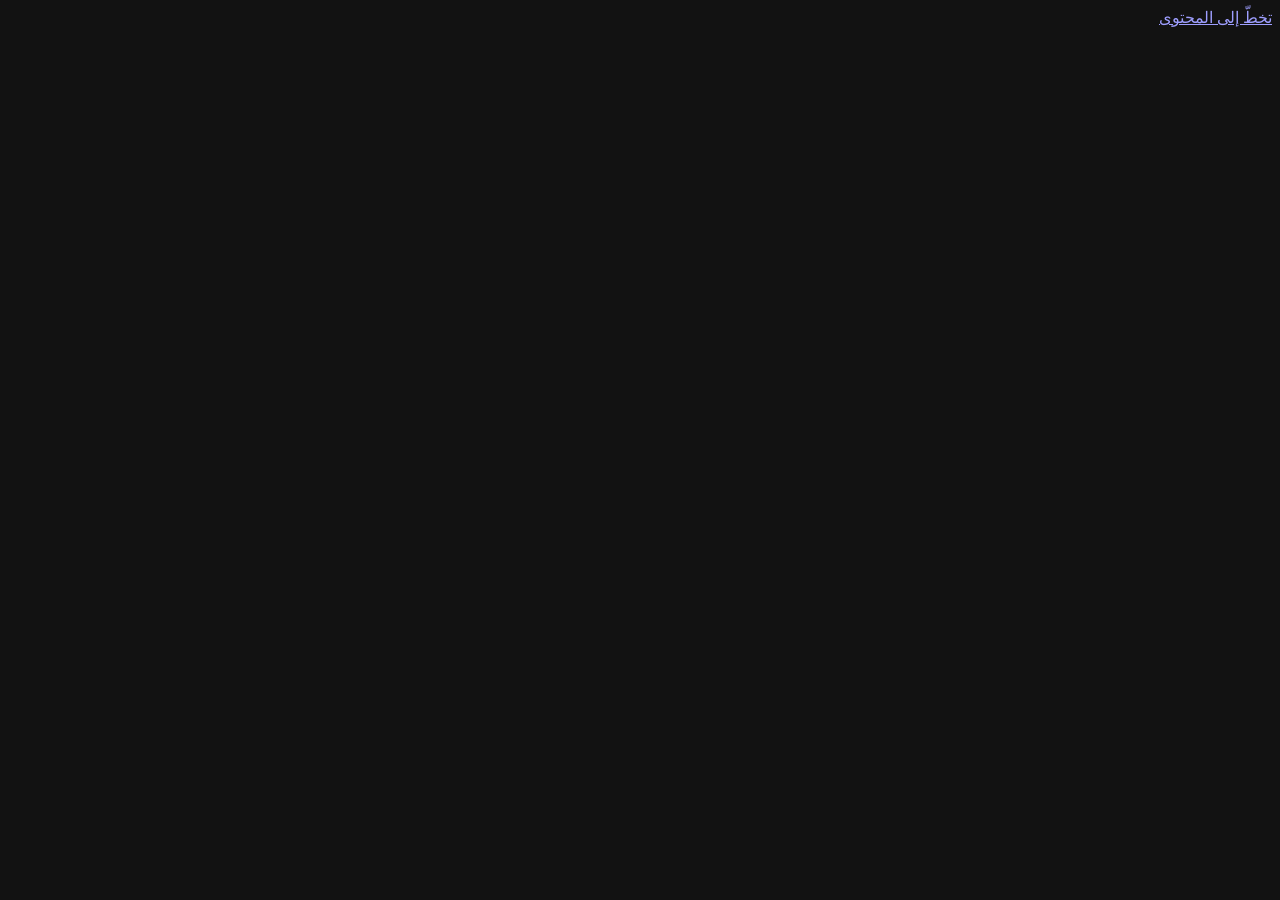
==== commit 44773d65: "Add files via upload" ====
--- a/index.html
+++ b/index.html
@@ -4,7 +4,7 @@
 <meta charset="utf-8">
 <meta name="viewport" content="width=device-width, initial-scale=1, viewport-fit=cover">
 <title>ميدان فِت</title>
-<meta name="description" content="ميدان فِت: تدريب علمي واستشفاء ذكي لكل رياضة. Maydan Fit: science-based training and smart recovery.">
+<meta name="description" content="ميدان فِت: تدريب علمي واستشفاء ذكي لكل رياضة.">
 <meta name="theme-color" content="#000000">
 <meta name="color-scheme" content="dark">
 <meta name="apple-mobile-web-app-capable" content="yes">
@@ -14,346 +14,7 @@
 <link rel="preconnect" href="https://fonts.googleapis.com">
 <link rel="preconnect" href="https://fonts.gstatic.com" crossorigin>
 <link href="https://fonts.googleapis.com/css2?family=Tajawal:wght@400;500;700;800&display=swap" rel="stylesheet">
-<style>
-/* ==========================================================================
-   ميدان فِت — Maydan Fit
-   Design tokens → base → components → screens → overlays → motion
-   ========================================================================== */
-
-:root {
-  color-scheme: dark;
-  --bg: #000;
-  --card: #141414;
-  --card-2: #0e0e0e;
-  --tx: #fefffc;
-  --mut: #9aa0aa;
-  --ac: #d0ff00;
-  --ac-soft: #1d2300;
-  --ac-ink: #10140a;
-  --vi: #8116e0;
-  --vi-deep: #3d0a73;
-  --wh: #fefffc;
-  --bd: #262626;
-  --ok: var(--ac);
-  --warn: var(--wh);
-  --bad: var(--vi);
-  --r-sm: 10px;
-  --r-md: 16px;
-  --r-lg: 20px;
-  --r-pill: 999px;
-  --maxw: 560px;
-  --nav-h: 84px;
-  --ease: cubic-bezier(.2, .8, .2, 1);
-}
-
-/* ---------- base ---------- */
-*, *::before, *::after { box-sizing: border-box; }
-html { -webkit-text-size-adjust: 100%; }
-html, body { margin: 0; }
-body {
-  min-height: 100svh;
-  max-width: var(--maxw);
-  margin: 0 auto;
-  padding: calc(16px + env(safe-area-inset-top, 0px)) 14px calc(var(--nav-h) + 28px + env(safe-area-inset-bottom, 0px));
-  font-family: Tajawal, system-ui, -apple-system, "Segoe UI", sans-serif;
-  line-height: 1.6;
-  color: var(--tx);
-  background:
-    radial-gradient(90% 38% at 100% 0, rgba(129, 22, 224, .38), transparent 62%),
-    radial-gradient(80% 30% at 0 100%, rgba(208, 255, 0, .10), transparent 60%),
-    var(--bg);
-  background-repeat: no-repeat;
-  background-attachment: fixed;
-  -webkit-tap-highlight-color: transparent;
-}
-h1 { font-size: 26px; font-weight: 800; line-height: 1.25; margin: 4px 0 6px; }
-h2 { font-size: 17px; font-weight: 700; margin: 18px 0 10px; }
-h2:first-child { margin-top: 0; }
-p { margin: 0; }
-b { font-weight: 700; }
-ul { margin: 0; padding-inline-start: 18px; }
-li { margin-bottom: 6px; font-size: 15px; }
-button { font: inherit; color: inherit; cursor: pointer; touch-action: manipulation; }
-button:disabled { opacity: .45; cursor: not-allowed; }
-:focus-visible { outline: 2px solid var(--ac); outline-offset: 2px; }
-[hidden] { display: none !important; }
-
-.sr-only {
-  position: absolute; width: 1px; height: 1px; margin: -1px; padding: 0;
-  overflow: hidden; clip: rect(0 0 0 0); white-space: nowrap; border: 0;
-}
-.skip {
-  position: absolute; inset-inline-start: 8px; top: -60px; z-index: 100;
-  background: var(--ac); color: var(--ac-ink); padding: 8px 14px; border-radius: var(--r-sm); font-weight: 700;
-}
-.skip:focus { top: 8px; }
-
-/* ---------- typography helpers ---------- */
-.sub { color: var(--mut); font-size: 14px; margin: 0 0 14px; }
-.note { font-size: 13px; color: var(--mut); margin: 8px 0 0; }
-.brand { font-weight: 800; font-size: 15px; color: var(--ac); }
-.brand span { color: var(--mut); font-weight: 500; font-size: 13px; margin-inline-start: 8px; }
-.big { font-size: 34px; line-height: 1; }
-.hd { display: flex; justify-content: space-between; align-items: center; gap: 10px; }
-.mut { color: var(--mut); }
-.vi { color: var(--vi); }
-.ac { color: var(--ac); }
-
-/* ---------- surfaces ---------- */
-.card {
-  background: linear-gradient(160deg, #1b1b1b, var(--card-2));
-  border: 1px solid var(--bd);
-  border-radius: var(--r-lg);
-  padding: 14px;
-  margin-bottom: 12px;
-}
-button.card { width: 100%; text-align: start; color: inherit; cursor: pointer; font: inherit; }
-.card.w { background: var(--wh); color: #0b0b0b; border: 0; }
-.card.w small { color: #555; }
-.card.w p { font-size: 18px; font-weight: 700; margin-top: 6px; }
-.card.v { background: linear-gradient(160deg, var(--vi), var(--vi-deep)); border: 0; }
-.card.v .note { color: #efe2ff; }
-.flex { display: flex; align-items: center; gap: 12px; }
-.warn { background: #3a2a0b; color: #ffd58a; border-radius: var(--r-sm); padding: 8px 10px; font-size: 13px; margin-top: 10px; }
-
-/* ---------- forms ---------- */
-label { display: block; font-size: 13px; color: var(--mut); margin-bottom: 4px; }
-input, select {
-  width: 100%; font: inherit; font-size: 16px; padding: 10px 12px;
-  border: 1px solid var(--bd); border-radius: var(--r-sm);
-  background: var(--bg); color: var(--tx); min-height: 44px;
-}
-input::placeholder { color: #666; }
-input[type=range] { padding: 0; min-height: 28px; accent-color: var(--ac); }
-.grid { display: grid; grid-template-columns: 1fr 1fr; gap: 10px; }
-.rng { display: flex; align-items: center; gap: 10px; margin: 4px 0 14px; }
-.rng b { min-width: 34px; text-align: center; }
-
-/* ---------- buttons ---------- */
-.chips { display: flex; gap: 8px; flex-wrap: wrap; margin-bottom: 12px; }
-.chip {
-  border: 1px solid var(--bd); background: var(--card); color: var(--tx);
-  font-size: 14px; padding: 8px 14px; min-height: 40px; border-radius: var(--r-pill);
-  transition: background .2s, color .2s, border-color .2s;
-}
-.chip[aria-pressed=true] { background: var(--ac); border-color: var(--ac); color: var(--ac-ink); font-weight: 700; }
-.bk, .lg {
-  background: var(--card); border: 1px solid var(--bd); color: var(--tx);
-  border-radius: var(--r-pill); font-size: 14px; padding: 8px 14px; min-height: 40px;
-}
-.bk:active, .chip:active { transform: scale(.96); }
-.btn {
-  width: 100%; font-weight: 700; font-size: 16px; padding: 13px; border: 0;
-  border-radius: 14px; background: var(--ac); color: var(--ac-ink); margin-top: 10px;
-}
-.go {
-  width: 100%; display: flex; align-items: center; justify-content: space-between;
-  padding: 8px 8px 8px 24px; border: 0; border-radius: var(--r-pill);
-  background: linear-gradient(180deg, #e3ff4a, var(--ac)); color: var(--ac-ink);
-  font-weight: 800; font-size: 18px; min-height: 58px;
-  box-shadow: 0 10px 26px rgba(198, 244, 50, .22);
-  transition: transform .15s var(--ease);
-}
-.go::after {
-  content: "→"; width: 46px; height: 46px; border-radius: 50%;
-  background: var(--ac-ink); color: var(--ac); display: grid; place-items: center; font-size: 22px;
-}
-:root[dir=rtl] .go { padding: 8px 24px 8px 8px; }
-:root[dir=rtl] .go::after { content: "←"; }
-.go:active { transform: scale(.98); }
-.go.plain::after { content: none; }
-.go.plain { justify-content: center; padding: 8px 24px; }
-
-/* ---------- navigation ---------- */
-nav {
-  position: fixed; inset-inline: 0; margin-inline: auto; z-index: 30;
-  bottom: calc(10px + env(safe-area-inset-bottom, 0px));
-  width: min(calc(100% - 24px), calc(var(--maxw) - 24px));
-  display: flex; padding: 6px;
-  background: rgba(20, 16, 28, .92); border: 1px solid #3a2a55; border-radius: 28px;
-  -webkit-backdrop-filter: blur(14px); backdrop-filter: blur(14px);
-}
-nav button {
-  flex: 1; background: none; border: 0; border-radius: 22px; padding: 8px 2px;
-  font-size: 12px; color: #a79bb8; min-height: 52px;
-  transition: background .25s, color .25s;
-}
-nav button:active { transform: scale(.9); }
-nav button svg { display: block; margin: 0 auto 2px; color: currentColor; }
-nav button[aria-current=page] { background: var(--ac); color: var(--ac-ink); font-weight: 800; animation: bump .4s ease-out both; }
-
-/* ---------- lists / rows ---------- */
-.ex { display: flex; justify-content: space-between; align-items: center; gap: 10px; padding: 12px 0; border-top: 1px solid var(--bd); }
-.ex:first-child { border-top: 0; padding-top: 0; }
-.ex:last-child { padding-bottom: 0; }
-.ex small { color: var(--mut); display: block; font-size: 13px; }
-.kg { background: var(--ac-soft); color: var(--ac); font-weight: 800; border-radius: var(--r-sm); padding: 6px 10px; white-space: nowrap; font-size: 15px; }
-.row { display: flex; justify-content: space-between; align-items: center; gap: 10px; padding: 12px 0; border-top: 1px solid var(--bd); }
-.row:first-child { border-top: 0; }
-.row.nb { border: 0; padding: 0; }
-.log { display: flex; justify-content: space-between; font-size: 14px; padding: 8px 0; border-top: 1px solid var(--bd); }
-
-/* ---------- stats ---------- */
-.stats { display: grid; grid-template-columns: repeat(3, minmax(0, 1fr)); gap: 8px; margin-bottom: 12px; }
-.stat { background: var(--card); border: 1px solid var(--bd); border-radius: 14px; padding: 12px 4px; text-align: center; }
-.stat b { display: block; font-size: 20px; }
-.stat span { font-size: 12px; color: var(--mut); }
-.card > .stats { margin-bottom: 0; }
-.stat .ci { margin: 0 auto 6px; }
-.ci { display: grid; place-items: center; width: 36px; height: 36px; border-radius: 50%; flex: none; }
-.ringbox { display: flex; align-items: center; gap: 14px; }
-.ringbox svg { flex: none; }
-
-/* ---------- hero ---------- */
-.hero {
-  background: linear-gradient(160deg, var(--ac), #b6e400); color: var(--ac-ink);
-  border-radius: 24px; padding: 18px; margin-bottom: 12px;
-  box-shadow: 0 10px 30px rgba(198, 244, 50, .18);
-}
-.hero small { font-size: 13px; font-weight: 500; }
-.hero h2 { font-size: 26px; font-weight: 800; margin: 2px 0 10px; }
-.hero .meta { display: flex; gap: 14px; flex-wrap: wrap; font-size: 14px; margin-bottom: 14px; }
-.hero button { background: var(--ac-ink); color: var(--ac); border: 0; border-radius: var(--r-pill); font-weight: 700; padding: 12px 24px; min-height: 44px; }
-
-/* ---------- plan ---------- */
-.spec { display: grid; grid-template-columns: repeat(4, 1fr); gap: 6px; text-align: center; }
-.spec div { background: var(--ac-soft); border-radius: var(--r-sm); padding: 8px 2px; }
-.spec b { display: block; font-size: 16px; }
-.spec span { font-size: 12px; color: var(--mut); }
-
-/* ---------- session ---------- */
-.pbar { height: 6px; background: var(--bd); border-radius: 9px; overflow: hidden; margin: 6px 0 12px; }
-.pbar i { display: block; height: 100%; background: var(--ac); transition: width .4s; }
-.st { display: grid; grid-template-columns: 22px 1fr 1fr 48px; gap: 8px; align-items: center; margin-top: 8px; }
-.st.single { grid-template-columns: 1fr 48px; }
-.st input { text-align: center; padding: 8px; }
-.cb {
-  width: 48px; height: 48px; border-radius: 50%; border: 2px solid var(--bd);
-  background: none; color: var(--ac-ink); font-size: 22px; font-weight: 800;
-}
-.st.ok { opacity: .75; }
-.st.ok .cb { background: var(--ac); border-color: var(--ac); animation: pop2 .4s; }
-
-/* ---------- calendar / streak ---------- */
-.cal { display: grid; grid-template-columns: repeat(7, 1fr); gap: 4px; text-align: center; }
-.cal small { color: var(--mut); font-size: 11px; }
-.cal span { padding: 8px 0; border-radius: 50%; font-size: 14px; }
-.cal .tr { background: var(--ac); color: var(--ac-ink); font-weight: 800; }
-.cal .wo { background: var(--vi); color: #fff; font-weight: 800; }
-.cal .td { outline: 2px solid var(--tx); }
-.skh { display: flex; align-items: center; gap: 12px; border-bottom: 1px solid var(--bd); padding-bottom: 12px; margin-bottom: 12px; }
-.skh small { display: block; color: var(--mut); letter-spacing: 1px; font-size: 12px; }
-.cm { margin-inline-start: auto; text-align: center; background: var(--vi); border-radius: var(--r-md); padding: 8px 12px; }
-.cm small { color: #efe2ff !important; }
-.cm b { font-size: 20px; }
-.fl { animation: flick 1.2s ease-in-out infinite; filter: drop-shadow(0 0 10px rgba(208, 255, 0, .6)); }
-.wk { display: flex; justify-content: space-between; margin-bottom: 12px; text-align: center; }
-.wk small { display: block; font-size: 11px; color: var(--mut); margin-top: 4px; }
-.wc { display: grid; place-items: center; width: 34px; height: 34px; border-radius: 50%; background: var(--bd); color: var(--ac-ink); font-weight: 800; margin: 0 auto; }
-.wc.ok { background: var(--ac); }
-.wc.td { background: none; border: 2px solid var(--ac); }
-.rg2 { display: grid; place-items: center; width: 38px; height: 38px; border-radius: 50%; border: 3px solid var(--bd); font-size: 13px; margin: 0 auto; }
-.rg2.ok { border-color: var(--ac); }
-.rg2.td { border-color: var(--wh); }
-.seg { display: flex; background: var(--card); border-radius: var(--r-pill); padding: 4px; margin-bottom: 12px; }
-.seg button { flex: 1; border: 0; background: none; color: var(--mut); padding: 10px; min-height: 44px; border-radius: var(--r-pill); }
-.seg button[aria-pressed=true] { background: var(--vi); color: #fff; }
-.bds { display: grid; grid-template-columns: repeat(3, minmax(0, 1fr)); gap: 8px; }
-.bd { text-align: center; padding: 12px 6px; }
-.hx { display: grid; place-items: center; width: 46px; height: 52px; margin: 0 auto 6px; background: #333; clip-path: polygon(50% 0, 100% 25%, 100% 75%, 50% 100%, 0 75%, 0 25%); font-weight: 800; }
-.bd.on .hx { background: var(--ac); color: var(--ac-ink); }
-
-/* ---------- stories ---------- */
-.sr { display: flex; gap: 14px; overflow-x: auto; padding: 4px 0 12px; scrollbar-width: none; }
-.sr::-webkit-scrollbar { display: none; }
-.story { background: none; border: 0; text-align: center; flex: none; }
-.story .rg { display: grid; place-items: center; width: 64px; height: 64px; border-radius: 50%; border: 3px solid var(--c); padding: 3px; }
-.story .in { display: grid; place-items: center; width: 100%; height: 100%; border-radius: 50%; background: #1a1a1a; }
-.story small { display: block; font-size: 12px; margin-top: 4px; }
-
-/* ---------- welcome / onboarding ---------- */
-.sp { position: relative; overflow: hidden; min-height: calc(100svh - 110px); display: flex; flex-direction: column; justify-content: flex-end; padding: 20px 2px 8px; }
-.sp > * { position: relative; z-index: 1; }
-.sp h1 { font-size: 40px; line-height: 1.1; font-weight: 800; margin: 14px 0 12px; }
-.sp em, .ob em { color: var(--ac); font-style: normal; }
-.sp p { color: #c9ced6; font-size: 16px; max-width: 320px; margin: 0 0 22px; }
-.sp .lg { position: absolute; top: 0; inset-inline-end: 0; z-index: 2; }
-.photo { position: absolute !important; inset: -16px -14px 0; z-index: 0 !important; background-size: cover; background-position: center 12%; }
-.photo::after { content: ""; position: absolute; inset: 0; background: linear-gradient(180deg, rgba(0, 0, 0, 0) 0, rgba(0, 0, 0, 0) 44%, rgba(0, 0, 0, .78) 74%, #000 97%); }
-.boot { min-height: calc(100svh - 110px); display: grid; place-items: center; text-align: center; }
-.boot img { width: min(74vw, 290px); height: auto; border-radius: 28px; animation: flyup 1s ease-in-out both; }
-.ob { min-height: calc(100svh - 110px); display: flex; flex-direction: column; }
-.ob .bar { height: 5px; background: var(--bd); border-radius: 9px; overflow: hidden; margin-bottom: 14px; }
-.ob .bar i { display: block; height: 100%; background: var(--ac); transition: width .3s; }
-.ob .top { display: flex; justify-content: space-between; align-items: center; color: var(--mut); font-size: 14px; margin-bottom: 26px; }
-.ob h1 { font-size: 30px; margin: 0 0 22px; }
-.opts { display: grid; gap: 10px; }
-.opt {
-  background: var(--card); border: 1px solid var(--bd); color: var(--tx);
-  font-size: 18px; font-weight: 500; padding: 16px; border-radius: var(--r-md);
-  text-align: start; min-height: 56px;
-}
-.opt[aria-pressed=true] { border-color: var(--ac); background: var(--ac-soft); }
-.opt.acct { display: flex; align-items: center; gap: 12px; }
-.numbox { display: flex; align-items: center; gap: 12px; margin-top: 10px; }
-.numbox button { width: 56px; height: 56px; flex: none; border-radius: 50%; border: 1px solid var(--bd); background: var(--card); color: var(--ac); font-size: 28px; }
-.numbox input { flex: 1; min-width: 0; text-align: center; font-size: 48px; font-weight: 800; border: 0; background: transparent; padding: 0; min-height: 64px; }
-.unit { text-align: center; color: var(--mut); margin: 4px 0 26px; }
-.txt { font-size: 26px; font-weight: 700; padding: 16px; border-radius: var(--r-md); }
-.dots i { display: inline-block; width: 8px; height: 8px; border-radius: 9px; background: #333; margin: 0 3px; transition: width .2s; }
-.dots i.on { background: var(--ac); width: 22px; }
-.sg { display: grid; grid-template-columns: 1fr 1fr; gap: 10px; }
-.tile { border: 2px solid transparent; border-radius: 18px; padding: 14px; color: #fff; font-size: 17px; font-weight: 700; display: flex; flex-direction: column; gap: 26px; align-items: flex-start; min-height: 120px; }
-.tile[aria-pressed=true] { border-color: var(--ac); }
-
-/* ---------- overlays ---------- */
-.ov { position: fixed; inset: 0; z-index: 50; display: none; align-items: flex-end; background: rgba(0, 0, 0, .6); }
-.ov.show { display: flex; }
-.sh {
-  width: 100%; max-width: var(--maxw); margin: 0 auto; background: #141414;
-  border-radius: 28px 28px 0 0; padding: 22px 22px calc(26px + env(safe-area-inset-bottom, 0px));
-  text-align: center; animation: up .3s var(--ease); max-height: 90svh; overflow-y: auto;
-}
-.sh.start { text-align: start; }
-.spb { height: 3px; background: var(--bd); border-radius: 9px; overflow: hidden; margin-bottom: 14px; }
-.spb i { display: block; height: 100%; background: var(--ac); animation: fill 6s linear forwards; }
-.cel { position: fixed; inset: 0; z-index: 60; display: none; overflow: auto; background: radial-gradient(100% 60% at 50% 15%, #4a0a85, #000 72%); }
-.cel.show { display: block; animation: up .4s; }
-.cin { max-width: var(--maxw); margin: 0 auto; padding: 40px 18px 30px; text-align: center; }
-.bigfl { position: relative; display: inline-block; }
-.bigfl b { position: absolute; inset: 0; display: grid; place-items: center; font-size: 56px; color: var(--ac-ink); padding-top: 36px; }
-.toast {
-  position: fixed; inset-inline: 0; margin-inline: auto; width: max-content; max-width: calc(100% - 32px);
-  bottom: calc(var(--nav-h) + 24px + env(safe-area-inset-bottom, 0px)); z-index: 70;
-  background: var(--tx); color: #0b0b0b; font-weight: 700; padding: 10px 18px; border-radius: var(--r-pill);
-  animation: up .25s var(--ease);
-}
-
-/* ---------- motion ---------- */
-.anim .pg, .anim .pg > * { animation: up .45s ease-out both; }
-.anim .pg > :nth-child(2) { animation-delay: .05s; }
-.anim .pg > :nth-child(3) { animation-delay: .1s; }
-.anim .pg > :nth-child(4) { animation-delay: .15s; }
-.anim .pg > :nth-child(n+5) { animation-delay: .2s; }
-.anim .ob, .anim .sp { animation: up .5s ease-out both; }
-.anim .opts .opt { animation: up .35s ease-out both; }
-.anim .opts .opt:nth-child(2) { animation-delay: .06s; }
-.anim .opts .opt:nth-child(3) { animation-delay: .12s; }
-.anim .opts .opt:nth-child(n+4) { animation-delay: .18s; }
-@keyframes up { from { opacity: 0; transform: translateY(16px); } to { opacity: 1; transform: none; } }
-@keyframes pop2 { 0% { transform: scale(.4); } 60% { transform: scale(1.3); } 100% { transform: scale(1); } }
-@keyframes bump { 0% { transform: scale(.8); } 60% { transform: scale(1.14); } 100% { transform: scale(1.04); } }
-@keyframes flick { 0%, 100% { transform: scale(1) rotate(-3deg); } 50% { transform: scale(1.1) rotate(3deg); } }
-@keyframes fill { from { width: 0; } to { width: 100%; } }
-@keyframes flyup { 0% { opacity: 0; transform: scale(.7); } 35% { opacity: 1; transform: scale(1); } 70% { opacity: 1; transform: scale(1); } 100% { opacity: 0; transform: translateY(-34vh) scale(.3); } }
-
-@media (prefers-reduced-motion: reduce) {
-  *, *::before, *::after { animation: none !important; transition: none !important; }
-  .spb i { width: 100%; }
-}
-
-.photo{background-image:url("[data-uri]")}
-</style>
+<link rel="stylesheet" href="assets/css/style.css">
 </head>
 <body>
 <a class="skip" href="#app">تخطّ إلى المحتوى</a>
@@ -363,988 +24,6 @@
 <div id="ov" class="ov"></div>
 <div id="cel" class="cel"></div>
 <div id="toast" class="toast" role="status" aria-live="polite" hidden></div>
-<script>
-'use strict';
-(() => {
-/* ==========================================================================
-   DATA — goals, exercise templates, programs, translations
-   Arabic strings are the canonical ids; EN maps them for display.
-   ========================================================================== */
-
-const GOALS = {
-  max:    { ar: 'قوة قصوى',     en: 'Max strength',       lo: 85, hi: 100, mid: 90, r: [1, 5],   rest: ['3–5 د', '3–5 min'],       sets: '4–6', hrs: 72, restSec: 240 },
-  hyp:    { ar: 'تضخيم',        en: 'Hypertrophy',        lo: 65, hi: 85,  mid: 75, r: [6, 12],  rest: ['1.5–3 د', '1.5–3 min'],   sets: '3–5', hrs: 48, restSec: 120 },
-  end:    { ar: 'تحمل قوة',     en: 'Strength endurance', lo: 40, hi: 65,  mid: 55, r: [15, 30], rest: ['30–90 ث', '30–90 s'],     sets: '2–4', hrs: 36, restSec: 60 },
-  pow:    { ar: 'قوة انفجارية', en: 'Explosive power',    lo: 30, hi: 60,  mid: 45, r: [1, 5],   rest: ['2–4 د', '2–4 min'],       sets: '3–6', hrs: 48, restSec: 150 },
-  health: { ar: 'صحة ولياقة',   en: 'Health & fitness',   lo: 50, hi: 70,  mid: 60, r: [10, 15], rest: ['60–90 ث', '60–90 s'],     sets: '3',   hrs: 24, restSec: 60 }
-};
-
-/* accessory work (non-compound) sets × reps by goal */
-const ACC = { max: [3, '6–10'], hyp: [3, '10–15'], end: [2, '15–25'], pow: [3, '5–8'], health: [3, '10–15'] };
-
-const SPORTS = [
-  { id: 'gym', ar: 'جيم',      en: 'Gym',      bg: '#8116E0', fg: '#8116E0', met: null, icon: '<path d="M6 8v8M3 10v4M18 8v8M21 10v4M6 12h12"/>' },
-  { id: 'run', ar: 'جري',      en: 'Running',  bg: '#2a0d4d', fg: '#FEFFFC', met: 9,    icon: '<circle cx="14" cy="5" r="2"/><path d="M9 21l3-6-2-3 4-3 3 3h3M7 12l3-3"/>' },
-  { id: 'hyb', ar: 'هجين',     en: 'Hybrid',   bg: '#3a4400', fg: '#D0FF00', met: 8,    icon: '<path d="M12 3c1 4 5 5 5 10a5 5 0 0 1-10 0c0-2 1-3 2-4 0 2 1 3 2 3 0-3-1-5 1-9z"/>' },
-  { id: 'fb',  ar: 'كرة قدم',  en: 'Football', bg: '#1f1f1f', fg: '#D0FF00', met: 7,    icon: '<circle cx="12" cy="12" r="9"/><path d="M12 8l3 2-1 4h-4l-1-4z"/>' }
-];
-const GYM_MET = { max: 5, hyp: 5, end: 6, pow: 6, health: 3.5 };
-
-const LEVELS = [['beg', 'مبتدئ', 'Beginner'], ['mid', 'متوسط', 'Intermediate'], ['adv', 'متقدم', 'Advanced']];
-const AGE_BANDS = [['u', 'تحت 18', 'Under 18'], ['a', '18–39', '18–39'], ['m', '40+', '40+']];
-
-/* ---------- exercise names & day labels (Arabic → English) ---------- */
-const EN = {
-  'بنش بريس': 'Bench press', 'ضغط مائل دمبل': 'Incline dumbbell press', 'ضغط أكتاف دمبل': 'Dumbbell shoulder press',
-  'رفرفة جانبية': 'Lateral raise', 'ترايسبس بوش داون': 'Triceps pushdown', 'سحب علوي': 'Lat pulldown',
-  'تجديف بار': 'Barbell row', 'تجديف كابل جلوس': 'Seated cable row', 'فيس بول': 'Face pull', 'كيرل بايسبس': 'Biceps curl',
-  'سكوات بوزن الجسم': 'Bodyweight squat', 'سكوات': 'Squat', 'ديدلفت روماني': 'Romanian deadlift', 'ضغط أرجل': 'Leg press',
-  'كيرل أرجل خلفي': 'Leg curl', 'رفع السمانة': 'Calf raise', 'سمانة': 'Calf raise', 'لانجز بحقيبة رمل': 'Sandbag lunges',
-  'لانجز': 'Lunges', 'بلانك جانبي': 'Side plank', 'بلانك': 'Plank', 'رفع أرجل (بطن)': 'Leg raise (abs)', 'بولوفر دمبل': 'Dumbbell pullover',
-  'رمي كرة طبية': 'Medicine ball throw', 'سوينغ كيتل بيل': 'Kettlebell swing', 'قفز صندوق': 'Box jump', 'قفز عمودي': 'Vertical jump',
-  'ضغط (Push-ups)': 'Push-ups', 'تجديف مقلوب أو بالمطاط': 'Inverted or band row', 'مشي سريع أو جري خفيف': 'Brisk walk or easy jog',
-  'إطالة الورك والفخذ': 'Hip and thigh stretch', 'تدوير الكتفين': 'Shoulder circles', 'جسر الأرداف': 'Glute bridge', 'Bird-dog': 'Bird-dog',
-  'تنفس عميق': 'Deep breathing', 'نوردك هامسترينغ': 'Nordic hamstring curl', 'كوبنهاغن (فخذ داخلي)': 'Copenhagen plank',
-  'توازن على قدم': 'Single-leg balance', 'سبرنت 20–30 م': 'Sprint 20–30 m', 'تغيير اتجاه 5-10-5': '5-10-5 agility drill',
-  'جري 1 كم': '1 km run', 'دفع/سحب مزلقة (Sled)': 'Sled push/pull', 'رمي كرة على الحائط': 'Wall balls', 'مشي حمل (Farmers)': 'Farmers carry',
-  'تجديف': 'Rowing', 'جري أو دراجة بمنطقة 2': 'Run or bike in zone 2', 'إحماء جري خفيف': 'Easy jog warm-up',
-  'إحماء ومرونة': 'Warm-up and mobility', 'إحماء': 'Warm-up', 'تهدئة': 'Cool-down', 'جري سهل بمنطقة 2': 'Easy run in zone 2',
-  'جري بإيقاع ثابت (جهد 7/10)': 'Steady tempo run (effort 7/10)', 'جري طويل بطيء': 'Slow long run',
-  '4–6 × 3 د سريع (جهد 8/10)': '4–6 × 3 min fast (effort 8/10)', '6 × 2 د جهد 8/10 (جري أو تجديف)': '6 × 2 min at effort 8/10 (run or row)',
-  '4 × 4 د بنبض مرتفع (85–95%)': '4 × 4 min at high heart rate (85–95%)',
-  /* day labels */
-  'جسم كامل أ': 'Full body A', 'جسم كامل ب': 'Full body B', 'جسم كامل ج': 'Full body C', 'علوي أ': 'Upper A', 'علوي ب': 'Upper B',
-  'سفلي أ': 'Lower A', 'سفلي ب': 'Lower B', 'علوي': 'Upper', 'سفلي': 'Lower', 'دفع': 'Push', 'سحب': 'Pull', 'أرجل': 'Legs',
-  'أرجل وبطن': 'Legs & abs', 'صدر وظهر': 'Chest & back', 'كتف وذراعين': 'Shoulders & arms', 'قوة للعدّائين': 'Strength for runners',
-  'قوة أ': 'Strength A', 'قوة ب': 'Strength B', 'قوة ج': 'Strength C', 'قوة': 'Strength', 'كارديو': 'Cardio', 'مرونة': 'Mobility',
-  'جري سهل': 'Easy run', 'فترات': 'Intervals', 'جري طويل': 'Long run', 'إيقاع ثابت': 'Tempo', 'سرعة': 'Speed', 'وقاية': 'Prevention',
-  'محطات': 'Stations', 'هوائي سهل': 'Easy aerobic', 'تحمل': 'Endurance'
-};
-
-/* ---------- exercise templates ----------
-   E('*compound|accessory')   → loaded lifts (* = compound, gets weight suggestion)
-   F('name~sub ar~sub en|…')  → fixed prescriptions (cardio, drills, mixed)           */
-const E = s => s.split('|').map(x => x[0] === '*' ? { n: x.slice(1), c: true } : { n: x });
-const F = s => s.split('|').map(x => { const y = x.split('~'); return { n: y[0], sub: [y[1] || '', y[2] || ''] }; });
-
-const TPL = {
-  push: { dr: 'رمي كرة طبية',   x: E('*بنش بريس|*ضغط مائل دمبل|*ضغط أكتاف دمبل|رفرفة جانبية|ترايسبس بوش داون') },
-  pull: { dr: 'سوينغ كيتل بيل', x: E('*سحب علوي|*تجديف بار|تجديف كابل جلوس|فيس بول|كيرل بايسبس') },
-  legs: { dr: 'قفز صندوق',      x: E('*سكوات|*ديدلفت روماني|*ضغط أرجل|كيرل أرجل خلفي|سمانة') },
-  up:   { dr: 'رمي كرة طبية',   x: E('*بنش بريس|*تجديف بار|*ضغط أكتاف دمبل|*سحب علوي|كيرل بايسبس|ترايسبس بوش داون') },
-  up2:  { dr: 'رمي كرة طبية',   x: E('*ضغط مائل دمبل|*سحب علوي|*ضغط أكتاف دمبل|تجديف كابل جلوس|رفرفة جانبية|فيس بول') },
-  lo:   { dr: 'قفز صندوق',      x: E('*سكوات|*ديدلفت روماني|*لانجز|كيرل أرجل خلفي|سمانة|بلانك') },
-  lo2:  { dr: 'قفز صندوق',      x: E('*ضغط أرجل|*ديدلفت روماني|لانجز|كيرل أرجل خلفي|سمانة|رفع أرجل (بطن)') },
-  fa:   { dr: 'قفز صندوق',      x: E('*سكوات|*بنش بريس|*تجديف بار|رفرفة جانبية|بلانك') },
-  fb:   { dr: 'رمي كرة طبية',   x: E('*ديدلفت روماني|*ضغط أكتاف دمبل|*سحب علوي|*ضغط أرجل|كيرل بايسبس') },
-  fc:   { dr: 'قفز صندوق',      x: E('*لانجز|*ضغط مائل دمبل|*تجديف كابل جلوس|ترايسبس بوش داون|سمانة') },
-  acb:  { dr: 'رمي كرة طبية',   x: E('*بنش بريس|*سحب علوي|*ضغط مائل دمبل|*تجديف بار|بولوفر دمبل') },
-  asa:  { dr: 'سوينغ كيتل بيل', x: E('*ضغط أكتاف دمبل|رفرفة جانبية|كيرل بايسبس|ترايسبس بوش داون|فيس بول') },
-  al:   { dr: 'قفز صندوق',      x: E('*سكوات|*ديدلفت روماني|*ضغط أرجل|سمانة|رفع أرجل (بطن)') },
-  /* general health */
-  hs: { t: 'hs', x: E('*سكوات بوزن الجسم|*ضغط (Push-ups)|*لانجز|*تجديف مقلوب أو بالمطاط|بلانك') },
-  hc: { t: 'hc', x: F('مشي سريع أو جري خفيف~30–40 د بجهد معتدل (تقدر تتكلم أثناءه)~30–40 min at moderate effort (you can talk during it)') },
-  hm: { t: 'hm', x: E('إطالة الورك والفخذ|تدوير الكتفين|جسر الأرداف|Bird-dog|تنفس عميق') },
-  /* running */
-  rE: { t: 'f', x: F('جري سهل بمنطقة 2~30–50 د، تقدر تتكلم أثناءه~30–50 min, you can talk during it') },
-  rI: { t: 'f', x: F('إحماء جري خفيف~10 د~10 min|4–6 × 3 د سريع (جهد 8/10)~راحة 2 د هرولة~2 min jog recovery|تهدئة~10 د~10 min') },
-  rT: { t: 'f', x: F('إحماء~10 د~10 min|جري بإيقاع ثابت (جهد 7/10)~20–30 د~20–30 min|تهدئة~10 د~10 min') },
-  rL: { t: 'f', x: F('جري طويل بطيء~60–90 د، زِد المدة ≤10% أسبوعياً~60–90 min, increase time by ≤10% weekly') },
-  rS: { t: 'f', x: F('سكوات~3 × 5–8~3 × 5–8|ديدلفت روماني~3 × 5–8~3 × 5–8|لانجز~3 × 8~3 × 8|رفع السمانة~3 × 10~3 × 10|بلانك~3 × 30–45 ث~3 × 30–45 s') },
-  /* football */
-  fS: { t: 'f', x: F('سبرنت 20–30 م~6 تكرارات، راحة 90–120 ث~6 reps, 90–120 s rest|تغيير اتجاه 5-10-5~4–6 تكرارات~4–6 reps|قفز عمودي~3 × 5~3 × 5') },
-  fG: { t: 'f', x: F('سكوات~3–4 × 4–6~3–4 × 4–6|ديدلفت روماني~3 × 5–6~3 × 5–6|لانجز~3 × 8~3 × 8|نوردك هامسترينغ~2–3 × 5–8~2–3 × 5–8|كوبنهاغن (فخذ داخلي)~2 × 6–10~2 × 6–10') },
-  fC: { t: 'f', x: F('إحماء~10 د~10 min|4 × 4 د بنبض مرتفع (85–95%)~راحة 3 د مشي~3 min walk recovery|تهدئة~5 د~5 min') },
-  fP: { t: 'f', x: F('إحماء ومرونة~10 د~10 min|نوردك هامسترينغ~2 × 6~2 × 6|بلانك جانبي~3 × 30 ث~3 × 30 s|توازن على قدم~3 × 30 ث~3 × 30 s') },
-  /* hybrid */
-  hS: { t: 'f', x: F('سكوات~4 × 5~4 × 5|ديدلفت روماني~3 × 5~3 × 5|ضغط أكتاف دمبل~3 × 6–8~3 × 6–8|سحب علوي~3 × 6–8~3 × 6–8') },
-  hR: { t: 'f', x: F('جري 1 كم~بإيقاع سباق~at race pace|دفع/سحب مزلقة (Sled)~4 × 20 م~4 × 20 m|رمي كرة على الحائط~3 × 15~3 × 15|مشي حمل (Farmers)~3 × 40 م~3 × 40 m|لانجز بحقيبة رمل~3 × 20 م~3 × 20 m|تجديف~500 م~500 m') },
-  hE: { t: 'f', x: F('جري أو دراجة بمنطقة 2~40–60 د~40–60 min') },
-  hI: { t: 'f', x: F('إحماء~10 د~10 min|6 × 2 د جهد 8/10 (جري أو تجديف)~راحة 2 د~2 min rest|تهدئة~5 د~5 min') }
-};
-
-/* ---------- program (split) definitions ----------
-   day string: 'templateKey:Arabic label,…'                                         */
-const parseDays = s => s.split(',').map(x => { const y = x.split(':'); return { k: y[0], l: y[1] }; });
-
-const W = {
-  fullBody: ['كل الجسم بكل جلسة بحركات مركبة، فتتدرب كل عضلة 2–3 مرات أسبوعياً. مناسب للمبتدئ ولوقتك المحدود.',
-             'Whole body each session with compound lifts, so each muscle trains 2–3 times a week. Great for beginners and limited time.'],
-  upLow:    ['جلستان للعلوي وجلستان للسفلي، فتتدرب كل عضلة مرتين أسبوعياً مع راحة كافية. الأبحاث تُظهر أن مرتين أسبوعياً عموماً أفضل من مرة للقوة والتضخيم.',
-             'Two upper and two lower sessions, so each muscle trains twice a week with enough rest. Research generally shows twice weekly beats once for strength and size.'],
-  arnold:   ['صدر مع ظهر (عضلات متضادة)، ثم كتف مع ذراعين، ثم أرجل. حجم وكثافة عاليان، ويناسب المتقدمين القادرين على الاستشفاء.',
-             'Chest with back (opposing muscles), then shoulders with arms, then legs. High volume and intensity, suited to advanced lifters who recover well.'],
-  ppl:      ['تجميع العضلات المتآزرة بيوم واحد يعطي كل مجموعة 48–72 ساعة راحة ويسمح بحجم أكبر.',
-             'Grouping synergistic muscles in one day gives each group 48–72 hours of rest and allows more volume.'],
-  health:   ['تمرينان للقوة على الأقل أسبوعياً مع كارديو معتدل ومرونة، وهذا يتوافق مع توصيات منظمة الصحة العالمية (150 دقيقة نشاط معتدل أسبوعياً وتمرينان للقوة).',
-             'At least two strength sessions a week with moderate cardio and mobility, in line with WHO guidance (150 minutes of moderate activity weekly plus two strength sessions).']
-};
-
-const HEALTH = {
-  2: 'hs:قوة,hc:كارديو',
-  3: 'hs:قوة أ,hc:كارديو,hs:قوة ب',
-  4: 'hs:قوة أ,hc:كارديو,hs:قوة ب,hm:مرونة',
-  5: 'hs:قوة أ,hc:كارديو,hs:قوة ب,hc:كارديو,hm:مرونة',
-  6: 'hs:قوة أ,hc:كارديو,hs:قوة ب,hc:كارديو,hs:قوة ج,hm:مرونة'
-};
-
-const ARN = {
-  3: 'acb:صدر وظهر,asa:كتف وذراعين,al:أرجل وبطن',
-  4: 'acb:صدر وظهر,asa:كتف وذراعين,al:أرجل وبطن,acb:صدر وظهر',
-  5: 'acb:صدر وظهر,asa:كتف وذراعين,al:أرجل وبطن,acb:صدر وظهر,asa:كتف وذراعين',
-  6: 'acb:صدر وظهر,asa:كتف وذراعين,al:أرجل وبطن,acb:صدر وظهر,asa:كتف وذراعين,al:أرجل وبطن'
-};
-const PPL = {
-  3: 'push:دفع,pull:سحب,legs:أرجل',
-  4: 'push:دفع,pull:سحب,legs:أرجل,up2:علوي',
-  5: 'push:دفع,pull:سحب,legs:أرجل,up2:علوي,lo2:سفلي',
-  6: 'push:دفع,pull:سحب,legs:أرجل,push:دفع,pull:سحب,legs:أرجل'
-};
-const REG = {
-  3: 'fa:جسم كامل أ,fb:جسم كامل ب,fc:جسم كامل ج',
-  4: 'up:علوي أ,lo:سفلي أ,up2:علوي ب,lo2:سفلي ب',
-  5: 'up:علوي أ,lo:سفلي أ,fa:جسم كامل أ,up2:علوي ب,lo2:سفلي ب',
-  6: 'up:علوي أ,lo:سفلي أ,fa:جسم كامل أ,up2:علوي ب,lo2:سفلي ب,fc:جسم كامل ج'
-};
-
-/* gym split choices the user can pick during onboarding */
-const GYM_SPLITS = {
-  ppl: { n: ['دفع / سحب / أرجل', 'Push / Pull / Legs'], w: W.ppl,    d: PPL },
-  arn: { n: ['أرنولد', 'Arnold'],                      w: W.arnold, d: ARN },
-  reg: { n: ['عادية', 'Regular'],                      w: W.upLow,  d: REG }
-};
-
-/* sport-specific programs */
-const SPORT_PROGRAMS = {
-  run: { n: ['برنامج الجري', 'Running program'],
-    w: ['حوالي 80% جري سهل و20% جهد عالٍ، مع تمرين قوة أسبوعياً لتحسين كفاءة الجري. زِد المسافة الأسبوعية تدريجياً.',
-        'About 80% easy running and 20% hard effort, plus weekly strength work to improve running economy. Increase weekly distance gradually.'],
-    d: { 2: 'rE:جري سهل,rS:قوة للعدّائين', 3: 'rE:جري سهل,rI:فترات,rL:جري طويل', 4: 'rE:جري سهل,rI:فترات,rS:قوة للعدّائين,rL:جري طويل',
-         5: 'rE:جري سهل,rI:فترات,rE:جري سهل,rT:إيقاع ثابت,rL:جري طويل', 6: 'rE:جري سهل,rI:فترات,rS:قوة للعدّائين,rT:إيقاع ثابت,rE:جري سهل,rL:جري طويل' } },
-  fb: { n: ['برنامج كرة القدم', 'Football program'],
-    w: ['سرعة وتغيير اتجاه، قوة للأرجل، تحمل بفترات عالية، ووقاية من الإصابات (نوردك للهامسترينغ).',
-        'Speed and change of direction, leg strength, high-intensity endurance, and injury prevention (Nordic hamstring curls).'],
-    d: { 2: 'fG:قوة,fS:سرعة', 3: 'fS:سرعة,fG:قوة,fC:تحمل', 4: 'fS:سرعة,fG:قوة,fC:تحمل,fP:وقاية',
-         5: 'fS:سرعة,fG:قوة,fC:تحمل,fP:وقاية,fS:سرعة', 6: 'fS:سرعة,fG:قوة,fC:تحمل,fP:وقاية,fS:سرعة,fG:قوة' } },
-  hyb: { n: ['برنامج الأداء الهجين', 'Hybrid performance program'],
-    w: ['قاعدة هوائية مع تمرينين قوة أسبوعياً ومحطات مدمجة (دفع وسحب، حمل، رمي). افصل القوة عن التحمل بجلسة أو ست ساعات على الأقل لتقليل التداخل.',
-        'An aerobic base with two strength sessions a week and combined stations (push and pull, carry, throw). Separate strength from endurance by a session or at least six hours to reduce interference.'],
-    d: { 2: 'hS:قوة,hR:محطات', 3: 'hS:قوة,hR:محطات,hE:هوائي سهل', 4: 'hS:قوة,hR:محطات,hE:هوائي سهل,hI:فترات',
-         5: 'hS:قوة,hR:محطات,hE:هوائي سهل,hI:فترات,hR:محطات', 6: 'hS:قوة,hR:محطات,hE:هوائي سهل,hS:قوة,hI:فترات,hR:محطات' } }
-};
-
-/* ---------- daily tips, quotes, praise ---------- */
-const STORIES = [
-  ['الماء', 'Water', '#FEFFFC', '<path d="M12 3s6 6 6 11a6 6 0 0 1-12 0c0-5 6-11 6-11z"/>',
-    'اشرب نحو 35 مل لكل كغ من وزنك يومياً، وزِد 500 مل بأيام التمرين.', 'Drink about 35 ml per kg of body weight daily, and add 500 ml on training days.'],
-  ['النوم', 'Sleep', '#8116E0', '<path d="M20 14a8 8 0 1 1-10-10 6 6 0 0 0 10 10z"/>',
-    '7–9 ساعات نوم تحسّن الاستشفاء والأداء، والنوم القليل يرفع إحساسك بالجهد.', '7–9 hours of sleep improves recovery and performance; too little sleep makes effort feel harder.'],
-  ['التدرّج', 'Progression', '#D0FF00', '<path d="M5 20V10M12 20V4M19 20v-7"/>',
-    'ارفع 2.5 كغ فقط عندما تصل لأعلى التكرارات بجهد RPE 8 أو أقل.', 'Add 2.5 kg only when you reach the top reps at RPE 8 or lower.'],
-  ['البروتين', 'Protein', '#D0FF00', '<path d="M12 3c1 4 5 5 5 10a5 5 0 0 1-10 0c0-2 1-3 2-4 0 2 1 3 2 3 0-3-1-5 1-9z"/>',
-    '1.6–2.2 غ بروتين لكل كغ من وزنك، موزعة على 3–4 وجبات.', '1.6–2.2 g of protein per kg of body weight, spread over 3–4 meals.'],
-  ['الإحماء', 'Warm-up', '#FEFFFC', '<path d="M6 8v8M3 10v4M18 8v8M21 10v4M6 12h12"/>',
-    '5–10 دقائق إحماء ديناميكي تجهّز المفاصل والجهاز العصبي قبل الرفع.', '5–10 minutes of dynamic warm-up prepares joints and nervous system before lifting.']
-];
-const QUOTES = [
-  ['الانضباط يهزم الدافع عندما يغيب الدافع.', 'Discipline beats motivation when motivation fades.'],
-  ['خطوة اليوم أفضل من خطة الغد.', 'A step today beats a plan tomorrow.'],
-  ['لا تتوقف عندما تتعب، توقف عندما تنتهي.', 'Do not stop when you are tired, stop when you are done.'],
-  ['الأبطال يُصنعون بالتكرار.', 'Champions are made by repetition.'],
-  ['جسمك يحقق ما يؤمن به عقلك.', 'Your body achieves what your mind believes.'],
-  ['كل تكرار يقرّبك من أفضل نسخة منك.', 'Every rep brings you closer to your best self.'],
-  ['الألم مؤقت، والفخر يبقى.', 'Pain is temporary, pride lasts.']
-];
-const PRAISE = [
-  ['بطلللل! أنجزت جلسة اليوم', 'CHAMPION! You crushed today\'s session'],
-  ['وحش! كمّلت ما بدأته', 'Beast mode! You finished what you started'],
-  ['قوة وإصرار، هيك بنبني الأبطال', 'Strength and grit, that is how champions are built'],
-  ['انتصار جديد، خطوة أقرب لهدفك', 'Another win, one step closer to your goal'],
-  ['ما حدا بوقفك، كمّل!', 'Nothing can stop you, keep going!']
-];
-
-/* ==========================================================================
-   APP — state, engine, views, actions
-   ========================================================================== */
-
-/* ---------- utils ---------- */
-const $ = s => document.querySelector(s);
-const clamp = (v, a, b) => Math.min(b, Math.max(a, v));
-const pad = n => String(n).padStart(2, '0');
-const ds = (d = new Date()) => `${d.getFullYear()}-${pad(d.getMonth() + 1)}-${pad(d.getDate())}`;
-const dkey = o => { const d = new Date(); d.setDate(d.getDate() + o); return ds(d); };
-const esc = s => String(s ?? '').replace(/[&<>"']/g, c => ({ '&': '&amp;', '<': '&lt;', '>': '&gt;', '"': '&quot;', "'": '&#39;' }[c]));
-const fmt = n => Number(n).toLocaleString('en');
-const r25 = x => Math.max(2.5, Math.round(x / 2.5) * 2.5);
-const e1rm = (w, r) => w * (1 + r / 30);
-
-/* ---------- config ---------- */
-const KEY = 'maydanfit.v2';
-const OLD_KEY = 'hadeed1';              // migrates data from the first prototype
-const STEP_GOAL = 8000;
-const TABS = ['home', 'plan', 'log', 'prog', 'rec', 'lib'];
-const LIMITS = { age: [12, 80], h: [120, 230], w: [30, 250] };
-const MAX_LOGS = 600, MAX_HIST = 400;
-const LOGO_IMG = '[data-uri]';
-
-/* ---------- state ---------- */
-const DEFAULTS = () => ({
-  v: 2, lang: 'ar', sport: 'gym', done: false, acct: null, tab: 'home', day: 0, pt: 'r', mo: 0,
-  p: { name: '', sex: 'm', age: 24, h: 175, w: 75, life: 1.2, days: 4, exp: 'mid', goal: 'hyp', cg: 'keep', split: 'auto' },
-  logs: [], hist: [], pr: {}, act: {},
-  rec: { d: '', sleep: 7, sore: 2, stress: 2, en: 4 },
-  wt: { d: '', n: 0 }, sp: { d: '', n: 0 },
-  sess: null, f: {}, prefs: { rest: true, sound: true }
-});
-
-function load() {
-  const s = DEFAULTS();
-  let raw = null;
-  try { raw = localStorage.getItem(KEY) || localStorage.getItem(OLD_KEY); } catch (e) { /* storage blocked */ }
-  if (!raw) return s;
-  let o;
-  try { o = JSON.parse(raw); } catch (e) { return s; }
-  if (!o || typeof o !== 'object') return s;
-
-  const isObj = x => x && typeof x === 'object' && !Array.isArray(x);
-  if (isObj(o.p)) for (const k of Object.keys(s.p)) if (o.p[k] !== undefined) s.p[k] = o.p[k];
-  for (const k of ['lang', 'sport', 'done', 'acct', 'tab', 'day', 'pt', 'mo', 'sess']) if (o[k] !== undefined) s[k] = o[k];
-  for (const k of ['rec', 'wt', 'sp', 'f', 'prefs', 'pr', 'act']) if (isObj(o[k])) s[k] = Object.assign(s[k], o[k]);
-  if (Array.isArray(o.logs)) s.logs = o.logs.filter(l => l && l.ex && l.w > 0 && l.r > 0).slice(-MAX_LOGS);
-  if (Array.isArray(o.hist)) s.hist = o.hist.filter(h => h && typeof h.d === 'string').slice(-MAX_HIST);
-
-  /* normalise */
-  const p = s.p, legacyExp = { 'مبتدئ': 'beg', 'متوسط': 'mid', 'متقدم': 'adv' };
-  p.exp = legacyExp[p.exp] || p.exp;
-  if (!LEVELS.some(l => l[0] === p.exp)) p.exp = 'mid';
-  if (!GOALS[p.goal]) p.goal = 'hyp';
-  for (const k of ['age', 'h', 'w']) p[k] = clamp(Math.round(+p[k]) || DEFAULTS().p[k], LIMITS[k][0], LIMITS[k][1]);
-  p.days = clamp(Math.round(+p.days) || 4, 2, 6);
-  p.life = [1.2, 1.3, 1.4].includes(+p.life) ? +p.life : 1.2;
-  p.name = String(p.name || '').slice(0, 24);
-  if (!['m', 'f'].includes(p.sex)) p.sex = 'm';
-  if (!['auto', 'ppl', 'arn', 'reg'].includes(p.split)) p.split = 'auto';
-  if (!['cut', 'keep', 'bulk'].includes(p.cg)) p.cg = 'keep';
-  if (s.lang !== 'en') s.lang = 'ar';
-  if (!SPORTS.some(x => x.id === s.sport)) s.sport = 'gym';
-  if (!TABS.includes(s.tab)) s.tab = 'home';
-  s.day = Math.max(0, Math.round(+s.day) || 0);
-  if (s.sess && !(isObj(s.sess) && isObj(s.sess.ck))) s.sess = null;
-  return s;
-}
-
-let S = load();
-function save() {
-  try {
-    S.logs = S.logs.slice(-MAX_LOGS); S.hist = S.hist.slice(-MAX_HIST);
-    localStorage.setItem(KEY, JSON.stringify(S));
-  } catch (e) { /* quota or private mode: app still works for this session */ }
-}
-
-/* transient UI state (not persisted) */
-const UI = { phase: 'boot', is: 0, os: 0, email: false, libN: 10, ret: null };
-
-/* ---------- i18n ---------- */
-const isEn = () => S.lang === 'en';
-const t = (ar, en) => (isEn() ? en : ar);
-const pair = p => p[isEn() ? 1 : 0];
-const tn = s => (isEn() ? (EN[s] || s) : s);
-const gname = k => GOALS[k][isEn() ? 'en' : 'ar'];
-const spname = id => { const x = SPORTS.find(s => s.id === id) || SPORTS[0]; return x[isEn() ? 'en' : 'ar']; };
-
-/* ==========================================================================
-   ENGINE — pure(ish) domain logic
-   ========================================================================== */
-const goal = () => GOALS[S.p.goal] || GOALS.hyp;
-const sport = () => S.sport || 'gym';
-const today = () => ds();
-
-const waterN = () => (S.wt.d === today() ? S.wt.n : 0);
-const stepsN = () => (S.sp.d === today() ? S.sp.n : 0);
-const waterGoal = () => Math.ceil(S.p.w * 35 / 250);
-const doneToday = () => S.hist.some(x => x.d === today());
-
-function best(ex) { let m = 0; for (const l of S.logs) if (l.ex === ex) { const v = e1rm(l.w, l.r); if (v > m) m = v; } return m; }
-const lastW = n => (S.pr[n] && S.pr[n].l) || 0;
-const suggest = n => { const b = best(n); return b ? r25(b * goal().mid / 100) : lastW(n); };
-
-function readiness(r = S.rec) {
-  return clamp(Math.round(Math.min(r.sleep / 8, 1) * 40 + (5 - r.sore) / 4 * 25 + (5 - r.stress) / 4 * 15 + (r.en - 1) / 4 * 20), 0, 100);
-}
-const readyColor = s => (s >= 75 ? 'var(--ok)' : s >= 50 ? 'var(--warn)' : 'var(--bad)');
-const readyMsg = s => (s >= 75 ? t('جاهز: نفّذ الجلسة كما هي.', 'Ready: do the session as planned.')
-  : s >= 50 ? t('جاهزية متوسطة: خفّف الحجم 10–20% وابقَ بعيداً عن الفشل.', 'Moderate readiness: cut volume 10–20% and stay away from failure.')
-  : t('جاهزية منخفضة: الأفضل راحة أو مشي خفيف اليوم.', 'Low readiness: rest or a light walk is best today.'));
-
-/* Mifflin–St Jeor; training calories ≈ 5 kcal·kg⁻¹ per session, averaged over the week */
-function calc() {
-  const p = S.p, bmr = 10 * p.w + 6.25 * p.h - 5 * p.age + (p.sex === 'f' ? -161 : 5);
-  const base = bmr * (+p.life || 1.2), wit = base + p.days * 5 * p.w / 7;
-  const adj = (p.cg === 'cut' && p.age >= 18) ? -0.15 : p.cg === 'bulk' ? 0.1 : 0;
-  return { bmr, base, wit, tg: wit * (1 + adj) };
-}
-
-
-/* which program does the user get? */
-function plan(n) {
-  const p = S.p, d = clamp(+n || +p.days || 4, 2, 6), sp = sport();
-  if (p.goal === 'health') return { n: ['مسار الصحة واللياقة', 'Health & fitness track'], w: W.health, d: parseDays(HEALTH[d]) };
-  if (sp !== 'gym') { const q = SPORT_PROGRAMS[sp]; return { n: q.n, w: q.w, d: parseDays(q.d[d]) }; }
-  const m = GYM_SPLITS[p.split];
-  if (m && d >= 3) return { n: m.n, w: m.w, d: parseDays(m.d[d]) };
-  if (d <= 3) return { n: d < 3 ? ['جسم كامل (أ / ب)', 'Full body (A / B)'] : ['جسم كامل (أ / ب / ج)', 'Full body (A / B / C)'], w: W.fullBody, d: parseDays(d < 3 ? 'fa:جسم كامل أ,fb:جسم كامل ب' : REG[3]) };
-  if (d === 4) return { n: ['علوي / سفلي', 'Upper / Lower'], w: W.upLow, d: parseDays(REG[4]) };
-  const adv = p.exp === 'adv';
-  if (d === 5) return adv ? { n: ['أرنولد (5 أيام)', 'Arnold (5 days)'], w: W.arnold, d: parseDays(ARN[5]) }
-    : { n: ['دفع / سحب / أرجل + علوي / سفلي', 'Push / Pull / Legs + Upper / Lower'], w: W.ppl, d: parseDays(PPL[5]) };
-  return adv ? { n: ['أرنولد (مرتين أسبوعياً)', 'Arnold (twice weekly)'], w: W.arnold, d: parseDays(ARN[6]) }
-    : { n: ['دفع / سحب / أرجل (مرتين أسبوعياً)', 'Push / Pull / Legs (twice weekly)'], w: W.ppl, d: parseDays(PPL[6]) };
-}
-
-/* one source of truth for the selected day's exercises: used by Plan AND Session */
-const SETS_RE = /^(\d+)(?:–\d+)?\s*×\s*(?:\d+–)?(\d+)$/;     // "3 × 5–8", "3–4 × 4–6"
-function dayRows() {
-  const p = S.p, g = goal(), pl = plan(), days = pl.d, di = clamp(S.day, 0, days.length - 1), dd = days[di], tp = TPL[dd.k], rows = [];
-  const add = o => rows.push(Object.assign({ s: 1, r: 0, rest: 0, w: 0, kind: 'lift' }, o));
-
-  if (p.goal === 'pow' && tp.dr && !tp.t) {
-    add({ n: tp.dr, kind: 'drill', s: 3, r: 4, rest: 150, w: lastW(tp.dr), pr: ['3 × 3–5 بسرعة قصوى، راحة 2–3 د', '3 × 3–5 at max speed, rest 2–3 min'] });
-  }
-  for (const e of tp.x) {
-    if (tp.t === 'hc') add({ n: e.n, kind: 'timed', pr: e.sub });
-    else if (tp.t === 'hm') add({ n: e.n, kind: 'timed', pr: ['2 × 30–45 ث بدون ألم', '2 × 30–45 s pain-free'] });
-    else if (tp.t === 'hs') add({ n: e.n, s: 3, r: 12, rest: 60, w: lastW(e.n), pr: ['3 × 10–15، راحة 60–90 ث', '3 × 10–15, rest 60–90 s'] });
-    else if (tp.t === 'f') {
-      const m = SETS_RE.exec(e.sub[0]);
-      if (m) add({ n: e.n, s: +m[1], r: +m[2], rest: 90, w: lastW(e.n), pr: e.sub });
-      else add({ n: e.n, kind: 'timed', pr: e.sub });
-    } else if (e.c) {
-      add({ n: e.n, s: parseInt(g.sets, 10) || 3, r: g.r[1], rest: g.restSec, w: suggest(e.n),
-        pr: [`${g.sets} × ${g.r[0]}–${g.r[1]}، راحة ${g.rest[0]}`, `${g.sets} × ${g.r[0]}–${g.r[1]}, rest ${g.rest[1]}`] });
-    } else {
-      const a = ACC[p.goal] || ACC.hyp;
-      add({ n: e.n, s: a[0], r: parseInt(a[1].split('–')[1], 10) || 10, rest: 75, w: lastW(e.n),
-        pr: [`${a[0]} × ${a[1]}، راحة 60–90 ث`, `${a[0]} × ${a[1]}, rest 60–90 s`] });
-    }
-  }
-  return { name: dd.l, di, days, rows, plan: pl, sig: rows.map(r => r.n).join('|') };
-}
-
-function met() {
-  const sp = sport();
-  return sp === 'gym' ? (GYM_MET[S.p.goal] || 5) : (SPORTS.find(x => x.id === sp).met || 5);
-}
-
-/* daily commitment (workout + water + steps), pure; commit() stores it */
-function commitPct() {
-  const w = clamp(waterN() / waterGoal() * 100, 0, 100), s = clamp(stepsN() / STEP_GOAL * 100, 0, 100), d = doneToday();
-  let c = Math.round(((d ? 100 : 0) + w + s) / 3);
-  if (d) c = Math.max(c, 50);
-  return c;
-}
-function commit() { const c = commitPct(); S.act[today()] = c; return c; }
-function streak() {
-  let n = 0, o = 0;
-  if (!((S.act[dkey(0)] || 0) >= 50)) o = -1;
-  while ((S.act[dkey(o)] || 0) >= 50 && n < 999) { n++; o--; }
-  return n;
-}
-
-/* ==========================================================================
-   VIEW HELPERS
-   ========================================================================== */
-const svg = (p, z = 22) => `<svg viewBox="0 0 24 24" width="${z}" height="${z}" fill="none" stroke="currentColor" stroke-width="2" stroke-linecap="round" stroke-linejoin="round" aria-hidden="true">${p}</svg>`;
-const ci = (p, c) => `<span class="ci" style="background:${c}26;color:${c}">${svg(p, 20)}</span>`;
-const IC = {
-  home: '<path d="M3 11l9-8 9 8M5 10v10h14V10"/>',
-  plan: '<path d="M8 6h12M8 12h12M8 18h12M4 6h.01M4 12h.01M4 18h.01"/>',
-  log:  '<path d="M6 8v8M3 10v4M18 8v8M21 10v4M6 12h12"/>',
-  prog: '<path d="M5 20V10M12 20V4M19 20v-7"/>',
-  rec:  '<path d="M20 14a8 8 0 1 1-10-10 6 6 0 0 0 10 10z"/>',
-  gear: '<circle cx="12" cy="12" r="3"/><path d="M19.4 15a1.7 1.7 0 0 0 .3 1.8l.1.1a2 2 0 1 1-2.8 2.8l-.1-.1a1.7 1.7 0 0 0-1.8-.3 1.7 1.7 0 0 0-1 1.5V21a2 2 0 1 1-4 0v-.1a1.7 1.7 0 0 0-1.1-1.5 1.7 1.7 0 0 0-1.8.3l-.1.1a2 2 0 1 1-2.8-2.8l.1-.1a1.7 1.7 0 0 0 .3-1.8 1.7 1.7 0 0 0-1.5-1H3a2 2 0 1 1 0-4h.1a1.7 1.7 0 0 0 1.5-1.1 1.7 1.7 0 0 0-.3-1.8l-.1-.1a2 2 0 1 1 2.8-2.8l.1.1a1.7 1.7 0 0 0 1.8.3H9a1.7 1.7 0 0 0 1-1.5V3a2 2 0 1 1 4 0v.1a1.7 1.7 0 0 0 1 1.5 1.7 1.7 0 0 0 1.8-.3l.1-.1a2 2 0 1 1 2.8 2.8l-.1.1a1.7 1.7 0 0 0-.3 1.8V9a1.7 1.7 0 0 0 1.5 1H21a2 2 0 1 1 0 4h-.1a1.7 1.7 0 0 0-1.5 1z"/>'
-};
-
-const chip = (label, on, a, v = '') => `<button class="chip" aria-pressed="${!!on}" data-a="${a}" data-v="${esc(v)}">${label}</button>`;
-const langBtn = () => `<button class="lg" data-a="lang" aria-label="${t('Switch to English', 'التبديل إلى العربية')}">${isEn() ? 'العربية' : 'English'}</button>`;
-
-function ring(p, c, l, z = 92) {
-  const C = 2 * Math.PI * 34;
-  return `<div style="text-align:center"><svg width="${z}" height="${z}" viewBox="0 0 80 80" role="img" aria-label="${esc(l)} ${p}%"><circle cx="40" cy="40" r="34" fill="none" stroke="var(--bd)" stroke-width="9"/><circle cx="40" cy="40" r="34" fill="none" stroke="${c}" stroke-width="9" stroke-linecap="round" stroke-dasharray="${(p / 100 * C).toFixed(1)} ${C.toFixed(1)}" transform="rotate(-90 40 40)"/><text x="40" y="45" text-anchor="middle" font-size="16" font-weight="800" fill="var(--tx)">${p}%</text></svg><div class="note" style="margin:0">${esc(l)}</div></div>`;
-}
-function flame(z) {
-  return `<svg class="fl" width="${z}" height="${z}" viewBox="0 0 24 24" aria-hidden="true"><path d="M12 2c1 4 6 6 6 12a6 6 0 0 1-12 0c0-3 2-4.5 3-7 1 1.5 1 3 2 3 0-3-1-5 1-8z" fill="#D0FF00"/><path d="M12 22a3 3 0 0 0 3-3c0-2-3-3-3-6-1 2-3 3-3 6a3 3 0 0 0 3 3z" fill="#FEFFFC"/></svg>`;
-}
-const wdn = () => (isEn() ? ['Sun', 'Mon', 'Tue', 'Wed', 'Thu', 'Fri', 'Sat'] : ['أحد', 'اثن', 'ثلا', 'أرب', 'خمي', 'جمع', 'سبت']);
-const pk = (a, i) => a[i % a.length][isEn() ? 1 : 0];
-const dayI = () => Math.floor(Date.now() / 864e5);
-const locale = () => (isEn() ? 'en' : 'ar-JO-u-nu-latn');
-
-function wkRow(rings) {
-  const n = new Date(), nm = wdn();
-  let h = '<div class="wk">';
-  for (let i = 0; i < 7; i++) {
-    const d = new Date(n); d.setDate(n.getDate() - n.getDay() + i);
-    const k = ds(d), td = k === today(), ok = (S.act[k] || 0) >= 50;
-    h += `<div>${rings ? `<span class="rg2${ok ? ' ok' : td ? ' td' : ''}">${d.getDate()}</span>` : `<span class="wc${ok ? ' ok' : td ? ' td' : ''}">${ok ? '✓' : ''}</span>`}<small>${nm[i]}</small></div>`;
-  }
-  return h + '</div>';
-}
-
-/* ==========================================================================
-   VIEWS — entry flow
-   ========================================================================== */
-function bootView() {
-  return `<div class="boot"><img src="${LOGO_IMG}" alt="MAYDAN FIT" width="290" height="343"></div>`;
-}
-
-function acctView() {
-  const B = (l, c, label, a, v = '') => `<button class="opt acct" data-a="${a}" data-v="${v}"><span class="ci" style="background:${c}26;color:${c};font-weight:800">${l}</span>${label}</button>`;
-  return `<div class="ob"><div class="top"><span></span><span></span>${langBtn()}</div>
-    <h1>${t('أنشئ حسابك', 'Create your account')}</h1>
-    <p class="sub">${t('احفظ تقدمك وافتحه من أي جهاز.', 'Save your progress and open it on any device.')}</p>
-    <div class="opts">
-      ${B('G', '#FEFFFC', t('المتابعة مع Google', 'Continue with Google'), 'signIn', 'google')}
-      ${B('A', '#F4F4F4', t('المتابعة مع Apple', 'Continue with Apple'), 'signIn', 'apple')}
-      ${UI.email
-        ? `<label class="sr-only" for="em">${t('البريد الإلكتروني', 'Email')}</label><input id="em" class="txt" style="font-size:18px" type="email" inputmode="email" autocomplete="email" placeholder="you@email.com" dir="ltr"><button class="go" data-a="emailGo">${t('متابعة', 'Continue')}</button>`
-        : B('@', '#D0FF00', t('التسجيل بالبريد الإلكتروني', 'Sign up with email'), 'emailMode')}
-    </div>
-    <button class="bk" style="margin-top:18px;align-self:center" data-a="signIn" data-v="guest">${t('المتابعة كضيف', 'Continue as guest')}</button>
-    <p class="note" style="text-align:center;margin-top:auto;padding-top:20px">${t('نسخة تجريبية: لا يُرسل أي شيء لأي خادم.', 'Prototype: nothing is sent to any server.')}</p></div>`;
-}
-
-function welcomeView() {
-  return `<div class="sp"><div class="photo" role="img" aria-label="MAYDAN FIT"></div>${langBtn()}
-    <h1>${isEn() ? 'From zero<br>to <em>pro</em>' : 'من الصفر<br>حتى <em>الاحتراف</em>'}</h1>
-    <p>${t('تدريب علمي واستشفاء ذكي لكل رياضة.', 'Science-based training and smart recovery, for every sport.')}</p>
-    <button class="go" data-a="welcomeGo">${t('ابدأ الآن', 'Get started')}</button></div>`;
-}
-
-function introView() {
-  let b;
-  if (UI.is === 0) {
-    b = `<svg viewBox="0 0 100 100" width="190" style="display:block;margin:20px auto" role="img" aria-label="82%"><circle cx="50" cy="50" r="40" fill="none" stroke="#1d2610" stroke-width="10"/><circle cx="50" cy="50" r="40" fill="none" stroke="#D0FF00" stroke-width="10" stroke-linecap="round" stroke-dasharray="206 251" transform="rotate(-90 50 50)"/><text x="50" y="58" text-anchor="middle" font-size="22" font-weight="800" fill="#fff">82%</text></svg>
-      <h1>${isEn() ? 'Train smart.<br>Recover better.' : 'تدرّب بذكاء.<br>استشِف أفضل.'}</h1>
-      <p class="sub">${t('جاهزيتك تحدد حِمل كل جلسة.', 'Your readiness decides the load of every session.')}</p>`;
-  } else {
-    b = `<h1>${t('اختر ميدانك', 'Choose your arena')}</h1><div class="sg">${SPORTS.map(s =>
-      `<button class="tile" aria-pressed="${sport() === s.id}" style="background:${s.bg}" data-a="pickSport" data-v="${s.id}">${svg(s.icon, 30).replace('currentColor', s.fg)}${s[isEn() ? 'en' : 'ar']}</button>`).join('')}</div>`;
-  }
-  return `<div class="ob"><div class="top"><button class="bk" data-a="introSkip">${t('تخطّ', 'Skip')}</button><span class="dots" aria-hidden="true">${[0, 1].map(i => `<i class="${i === UI.is ? 'on' : ''}"></i>`).join('')}</span>${langBtn()}</div>${b}
-    <div style="margin-top:auto;padding-top:20px"><button class="go" data-a="introNext">${UI.is === 1 ? t('ابدأ', 'Start') : t('التالي', 'Next')}</button></div></div>`;
-}
-
-/* onboarding questions */
-const STEPS = [
-  { k: 'name', t: 't', q: ['شو اسمك؟', 'What is your name?'], ph: ['اسمك', 'Your name'] },
-  { k: 'sex', t: 'c', o: [['m', 'ذكر', 'Male'], ['f', 'أنثى', 'Female']], q: ['ما جنسك؟', 'What is your sex?'] },
-  { k: 'age', t: 'n', u: ['سنة', 'years'], q: ['كم عمرك؟', 'How old are you?'] },
-  { k: 'h', t: 'n', u: ['سم', 'cm'], q: ['كم طولك؟', 'How tall are you?'] },
-  { k: 'w', t: 'n', u: ['كغ', 'kg'], q: ['كم وزنك؟', 'What is your weight?'] },
-  { k: 'life', t: 'c', o: [['1.2', 'مكتبي، حركة قليلة', 'Desk job, little movement'], ['1.3', 'حركة خفيفة خلال اليوم', 'Light daily movement'], ['1.4', 'عمل بدني أو مشي كثير', 'Physical job or lots of walking']], q: ['كيف يومك العادي خارج التمرين؟', 'How active is your day outside training?'] },
-  { k: 'days', t: 'c', o: [2, 3, 4, 5, 6].map(n => [String(n), n === 2 ? 'يومان' : `${n} ${n > 10 ? 'يوماً' : 'أيام'}`, `${n} days`]), q: ['كم يوم تتدرب بالأسبوع؟', 'How many days do you train per week?'] },
-  { k: 'split', t: 'c', gym: true, o: [['auto', 'اقتراح التطبيق', 'App suggestion'], ['ppl', 'دفع / سحب / أرجل', 'Push / Pull / Legs'], ['arn', 'أرنولد', 'Arnold'], ['reg', 'عادية (علوي/سفلي أو جسم كامل)', 'Regular (upper/lower or full body)']], q: ['كيف تحب تقسيمة تمارين الجيم؟', 'Which gym split do you prefer?'] },
-  { k: 'exp', t: 'c', o: LEVELS, q: ['ما مستوى خبرتك؟', 'What is your experience level?'] },
-  { k: 'goal', t: 'c', o: Object.keys(GOALS).map(k => [k, GOALS[k].ar, GOALS[k].en]), q: ['ما هدف تدريبك الأساسي؟', 'What is your main training goal?'] },
-  { k: 'cg', t: 'c', o: [['cut', 'تنشيف (خسارة دهون)', 'Lose fat'], ['keep', 'ثبات الوزن', 'Maintain weight'], ['bulk', 'زيادة كتلة', 'Gain muscle']], q: ['ما هدفك بالوزن؟', 'What is your weight goal?'] }
-];
-const steps = () => STEPS.filter(s => !s.gym || sport() === 'gym');
-
-function onbView() {
-  const list = steps(), n = list.length;
-  if (UI.os >= n) return resultView();
-  const s = list[UI.os], cur = S.p[s.k];
-  let body;
-  if (s.t === 'c') {
-    body = `<div class="opts">${s.o.map(o => `<button class="opt" aria-pressed="${String(cur) === String(o[0])}" data-a="obPick" data-v="${esc(o[0])}">${esc(isEn() ? o[2] : o[1])}</button>`).join('')}</div>`;
-  } else if (s.t === 't') {
-    body = `<label class="sr-only" for="nv">${pair(s.q)}</label><input id="nv" class="txt" type="text" maxlength="24" autocomplete="given-name" placeholder="${esc(pair(s.ph))}" value="${esc(cur)}" data-enter="obText"><button class="go" style="margin-top:22px" data-a="obText">${t('التالي', 'Next')}</button>`;
-  } else {
-    const [lo, hi] = LIMITS[s.k];
-    body = `<div class="numbox"><button data-a="obStep" data-v="-1" aria-label="${t('أنقص', 'Decrease')}">−</button><input id="nv" type="number" inputmode="numeric" min="${lo}" max="${hi}" value="${cur}" aria-label="${pair(s.q)}" data-enter="obNext"><button data-a="obStep" data-v="1" aria-label="${t('زِد', 'Increase')}">+</button></div><div class="unit">${pair(s.u)}</div><button class="go" data-a="obNext">${t('التالي', 'Next')}</button>`;
-  }
-  return `<div class="ob"><div class="bar" role="progressbar" aria-valuemin="1" aria-valuemax="${n}" aria-valuenow="${UI.os + 1}"><i style="width:${(UI.os + 1) / n * 100}%"></i></div>
-    <div class="top"><button class="bk" data-a="obBack">${t('رجوع →', '← Back')}</button><span>${UI.os + 1}/${n}</span>${langBtn()}</div><h1>${pair(s.q)}</h1>${body}</div>`;
-}
-
-function bmiCard() {
-  const p = S.p;
-  if (p.age < 18) return `<p class="note">${t('مؤشر كتلة الجسم لا يُقرأ بنفس الجدول تحت 18 سنة، استشر مختصاً.', 'BMI is read differently under 18, so ask a specialist.')}</p>`;
-  const m = p.h / 100, b = p.w / (m * m), lo = 18.5 * m * m, hi = 24.9 * m * m;
-  const c = b < 18.5 ? ['نحافة', 'Underweight'] : b < 25 ? ['ضمن النطاق الصحي', 'Healthy range'] : b < 30 ? ['وزن زائد', 'Overweight'] : ['سمنة', 'Obesity'];
-  const df = p.w > hi ? [`${Math.round(p.w - hi)} كغ نزولاً للوصول لأعلى النطاق الصحي`, `${Math.round(p.w - hi)} kg down to reach the top of the healthy range`]
-    : p.w < lo ? [`${Math.round(lo - p.w)} كغ زيادة للوصول لأدنى النطاق الصحي`, `${Math.round(lo - p.w)} kg up to reach the bottom of the healthy range`]
-    : ['وزنك ضمن النطاق الصحي', 'Your weight is within the healthy range'];
-  return `<div class="card"><div class="row"><span>BMI</span><b>${b.toFixed(1)}</b></div><div class="row"><span>${t('التصنيف', 'Category')}</span><b>${pair(c)}</b></div><div class="row"><span>${t('النطاق الصحي للوزن', 'Healthy weight range')}</span><b>${Math.round(lo)}–${Math.round(hi)} kg</b></div><p class="note">${pair(df)}. ${t('المؤشر لا يميّز العضل عن الدهون، فقد يبالغ بتصنيف الرياضيين ذوي الكتلة العضلية العالية.', 'BMI cannot tell muscle from fat, so it may overrate very muscular athletes.')}</p></div>`;
-}
-
-function resultView() {
-  const c = calc(), p = S.p, pr = `${Math.round(p.w * 1.6)}–${Math.round(p.w * 2.2)}`;
-  const R = (a, b) => `<div class="row"><span>${a}</span><b>${Math.round(b)} kcal</b></div>`;
-  const cgn = { cut: t('تنشيف', 'Fat loss'), keep: t('ثبات الوزن', 'Maintenance'), bulk: t('زيادة كتلة', 'Muscle gain') }[p.cg];
-  return `<div class="ob"><div class="top"><button class="bk" data-a="obBack">${t('رجوع →', '← Back')}</button><span></span>${langBtn()}</div>
-    <h1>${t('احتياجك اليومي من السعرات', 'Your daily calories')}</h1>
-    <div class="hero"><small>${t('هدفك اليومي', 'Daily target')}: ${cgn}</small><h2>${Math.round(c.tg)} kcal</h2><div class="meta"><span>${t('بروتين', 'Protein')}: ${pr} g</span></div></div>
-    <div class="card">${R(t('الحرق الأساسي (BMR)', 'Basal metabolism (BMR)'), c.bmr)}${R(t('بدون نشاط رياضي', 'Without exercise'), c.base)}${R(t('مع تمارينك', 'With your training'), c.wit)}</div>
-    ${bmiCard()}
-    <p class="note">${t('تقدير بمعادلة Mifflin-St Jeor. الاحتياج الفعلي يختلف، عدّل بعد 2–3 أسابيع حسب تغيّر وزنك.', 'Estimate using the Mifflin-St Jeor formula. Real needs vary, so adjust after 2 to 3 weeks based on your weight trend.')}</p>
-    ${p.age < 18 ? `<div class="warn">${t('تحت 18: لا تتبع نقصاً بالسعرات بدون مختص.', 'Under 18: do not follow a calorie deficit without a specialist.')}</div>` : ''}
-    <button class="go" style="margin-top:18px" data-a="finish">${t('ابدأ التدريب', 'Start training')}</button></div>`;
-}
-
-/* ==========================================================================
-   VIEWS — home
-   ========================================================================== */
-function waterCard() {
-  const n = waterN(), g = waterGoal(), p = clamp(Math.round(n / g * 100), 0, 100);
-  return `<div class="card flex">${ring(p, '#FEFFFC', t('الماء', 'Water'))}<div style="flex:1"><b>${n} ${t('من', 'of')} ${g} ${t('كوب', 'cups')}</b><p class="note">${t('الهدف نحو 35 مل لكل كغ (الكوب 250 مل).', 'Goal is about 35 ml per kg (a cup is 250 ml).')}</p>
-    <div class="flex" style="gap:8px;margin-top:8px"><button class="bk" data-a="addW" data-v="-1" aria-label="${t('أنقص كوباً', 'Remove a cup')}">−</button><button class="bk" style="background:#FEFFFC;color:#06142e;border:0" data-a="addW" data-v="1">${t('+ كوب', '+ cup')}</button></div></div></div>`;
-}
-function stepsCard() {
-  const n = stepsN(), p = clamp(Math.round(n / STEP_GOAL * 100), 0, 100), km = n * 0.415 * S.p.h / 100000;
-  return `<div class="card flex">${ring(p, '#D0FF00', t('الخطوات', 'Steps'))}<div style="flex:1"><b>${fmt(n)} ${t('من', 'of')} ${fmt(STEP_GOAL)}</b><p class="note">${km.toFixed(1)} ${t('كم، نحو', 'km, about')} ${Math.round(km * S.p.w * .5)} ${t('سعرة', 'kcal')}. ${t('القراءة التلقائية من حساس الهاتف تحتاج التطبيق الأصلي.', 'Automatic reading from the phone sensor needs the native app.')}</p>
-    <div class="flex" style="gap:8px;margin-top:8px"><button class="bk" data-a="addS" data-v="-500">−500</button><button class="bk" style="background:#D0FF00;color:#10140a;border:0" data-a="addS" data-v="1000">+1000</button></div></div></div>`;
-}
-function storiesHtml() {
-  return `<div class="sr">${STORIES.map((s, i) => `<button class="story" data-a="story" data-v="${i}"><span class="rg" style="--c:${s[2]}"><span class="in" style="color:${s[2]}">${svg(s[3], 24)}</span></span><small>${isEn() ? s[1] : s[0]}</small></button>`).join('')}</div>`;
-}
-function streakCard() {
-  const c = commitPct(), s = streak(), n = stepsN(), sp = clamp(Math.round(n / STEP_GOAL * 100), 0, 100);
-  return `<div class="card"><div class="skh">${flame(54)}<div><small>${t('أيام متتالية', 'DAY STREAK')}</small><b class="big">${s}</b></div><div class="cm"><small>${t('التزام اليوم', 'Today')}</small><b>${c}%</b></div></div>${wkRow()}
-    <small class="mut">${t('الخطوات', 'STEPS')}</small><div class="row nb" style="padding:4px 0"><b>${fmt(n)}<span class="mut">/${fmt(STEP_GOAL)}</span></b><span>${sp}%</span></div><div class="pbar" style="margin:0"><i style="width:${sp}%"></i></div></div>`;
-}
-function nudge() {
-  const c = commitPct();
-  if (c >= 100) return `<div class="card v"><b>${t('كمّلت كل أهداف اليوم، أنت بطل!', 'All of today\'s goals are done, champion!')}</b></div>`;
-  const g = waterGoal(), m = [];
-  if (!doneToday()) m.push(t('أنجز جلسة اليوم', 'finish today\'s session'));
-  if (waterN() < g) m.push(t(`اشرب ${g - waterN()} كوب إضافي`, `drink ${g - waterN()} more cups`));
-  if (stepsN() < STEP_GOAL) m.push(t(`امشِ ${fmt(STEP_GOAL - stepsN())} خطوة`, `walk ${fmt(STEP_GOAL - stepsN())} more steps`));
-  return `<div class="card v"><b>${t('لا تكسر السلسلة!', 'Don\'t break your streak!')}</b><p class="note">${m.join(isEn() ? '; ' : '، ')}</p></div>`;
-}
-function timerCard() {
-  return `<div class="card"><b>${t('مؤقت الراحة بين الجولات', 'Rest timer between rounds')}</b><div class="chips" style="margin:10px 0 0">${[30, 60, 90, 120, 180].map(s =>
-    `<button class="chip" aria-pressed="false" data-a="restStart" data-v="${s}">${s >= 60 ? (s / 60) + t(' دقيقة', ' min') : s + t(' ثانية', ' sec')}</button>`).join('')}</div></div>`;
-}
-function readinessCard() {
-  if (S.rec.d !== today()) return `<button class="card flex" style="width:100%;text-align:start" data-a="go" data-v="rec">${ci(IC.rec, '#8116E0')}<div><b>${t('كيف جاهزيتك اليوم؟', 'How ready are you today?')}</b><p class="note" style="margin:0">${t('سجّل نومك وطاقتك لتعرف حِمل جلستك.', 'Log your sleep and energy to size today\'s session.')}</p></div></button>`;
-  const s = readiness();
-  return `<div class="card flex">${ci(IC.rec, '#8116E0')}<div><b>${t('جاهزيتك', 'Readiness')}: ${s}%</b><p class="note" style="margin:0">${readyMsg(s)}</p></div></div>`;
-}
-
-function homeView() {
-  const g = goal(), d = dayRows(), c = calc(), tp = TPL[d.days[d.di].k];
-  return `<div class="hd"><div class="brand">${t('ميدان فِت', 'MAYDAN FIT')}<span>${t('ميدانك', 'Your arena')}</span></div>
-      <div class="flex" style="gap:8px">${langBtn()}<button class="lg" data-a="settings" aria-label="${t('الإعدادات', 'Settings')}">${svg(IC.gear, 18)}</button></div></div>
-    <h1>${t('أهلاً ', 'Hi ')}${esc(S.p.name || t('بك', 'there'))}</h1>
-    ${storiesHtml()}${streakCard()}${nudge()}${readinessCard()}
-    <div class="hero"><small>${t('جلسة اليوم: ', 'Today: ')}${gname(S.p.goal)}</small><h2>${esc(tn(d.name))}</h2>
-      <div class="meta"><span>${tp.x.length} ${t('تمارين', 'exercises')}</span><span>${doneToday() ? t('تم إنجازها ✓', 'Done ✓') : t('جاهز؟', 'Ready?')}</span></div>
-      <button data-a="go" data-v="log">${t('ابدأ الجلسة', 'Start session')}</button></div>
-    <div class="card w"><small>${t('مقولة اليوم', 'Quote of the day')}</small><p>${pk(QUOTES, dayI())}</p></div>
-    ${timerCard()}${waterCard()}${stepsCard()}
-    <div class="card"><div class="row nb"><b>${t('هدفك اليومي', 'Daily target')}</b><b class="ac">${Math.round(c.tg)} kcal</b></div><p class="note">${t('مع التمارين ', 'With training ')}${Math.round(c.wit)}${t(' سعرة، وبدون تمارين ', ' kcal, without ')}${Math.round(c.base)}${t(' سعرة.', ' kcal.')}</p></div>`;
-}
-
-/* ==========================================================================
-   VIEWS — plan, session, progress, recovery, library
-   ========================================================================== */
-function planView() {
-  const p = S.p, d = dayRows(), sp = sport();
-  const goalChips = sp === 'gym'
-    ? Object.keys(GOALS).map(k => chip(gname(k), k === p.goal, 'setGoal', k)).join('')
-    : chip(spname(sp), p.goal !== 'health', 'setGoal', 'hyp') + chip(gname('health'), p.goal === 'health', 'setGoal', 'health');
-  return `<div class="brand">${t('ميدان فِت', 'MAYDAN FIT')}<span>${t('ميدانك', 'Your arena')}</span></div><h1>${t('خطتك', 'Your plan')}</h1>
-    ${p.age < 18 ? `<div class="warn">${t('تحت 18 سنة: ركّز على التكنيك وأوزان خفيفة بإشراف، وتجنّب أقصى حمل (1RM).', 'Under 18: focus on technique and light loads with supervision, and avoid max (1RM) lifts.')}</div>` : ''}
-    <div class="chips" role="group" aria-label="${t('الرياضة', 'Sport')}">${SPORTS.map(s => chip(s[isEn() ? 'en' : 'ar'], s.id === sp, 'setSport', s.id)).join('')}</div>
-    <button class="bk" data-a="go" data-v="lib">${t('مكتبة البرامج وفلترتها', 'Program library & filters')}</button>
-    <h2>${t('هدف المرحلة', 'Phase goal')}</h2><div class="chips">${goalChips}</div>
-    <h2>${t('أيام التدريب', 'Training days')}</h2><div class="chips">${[2, 3, 4, 5, 6].map(n => chip(`${n} ${t('أيام', 'days')}`, n === +p.days, 'setDays', n)).join('')}</div>
-    <div class="card"><b>${pair(d.plan.n)}</b><p class="note">${pair(d.plan.w)}</p></div>
-    <div class="chips" role="group" aria-label="${t('أيام البرنامج', 'Program days')}">${d.days.map((x, i) => chip(`${i + 1}. ${esc(tn(x.l))}`, i === d.di, 'setDay', i)).join('')}</div>
-    <div class="card">${d.rows.map(r => `<div class="ex"><div><b>${esc(tn(r.n))}</b><small>${esc(pair(r.pr))}</small></div>${r.w && r.kind !== 'drill' ? `<span class="kg">${r.w} ${t('كغ', 'kg')}</span>` : ''}</div>`).join('')}</div>
-    ${p.goal !== 'health' && sp === 'gym' ? `<p class="note">${t('زِد 2.5 كغ فقط عندما تصل لأعلى نطاق التكرارات بجهد RPE 8 أو أقل. خذ أسبوع تخفيف كل 4–6 أسابيع.', 'Add 2.5 kg only when you reach the top of the rep range at RPE 8 or lower. Take a deload week every 4–6 weeks.')}</p>` : ''}
-    <div class="card"><h2>${t('تغذية داعمة', 'Nutrition')}</h2><p class="sub" style="margin:0">${t('بروتين يومي:', 'Daily protein:')} <b>${Math.round(p.w * 1.6)}–${Math.round(p.w * 2.2)} ${t('غ', 'g')}</b> ${t('(1.6–2.2 غ لكل كغ).', '(1.6–2.2 g per kg).')}</p></div>
-    <p class="note">${t('الجدول يبنيه محرك قواعد علمي. بالنسخة الحقيقية يخصصه مدرب الذكاء الاصطناعي أكثر حسب تقدمك.', 'The plan is built by a science-based rules engine. In the full version the AI coach personalizes it further as you progress.')}</p>`;
-}
-
-function sessProgress(R) {
-  let total = 0, done = 0;
-  R.rows.forEach((e, i) => { for (let j = 0; j < e.s; j++) { total++; if (S.sess.ck[`${i}-${j}`]) done++; } });
-  return { total, done };
-}
-
-function sessView() {
-  const R = dayRows(), se = S.sess;
-  if (se && se.sig !== R.sig) { S.sess = null; save(); }          // plan changed mid-session → discard stale ticks
-  const hd = `<h1>${esc(tn(R.name))}</h1>`;
-  if (!S.sess) {
-    return `${hd}<p class="sub">${t('جاهز؟ اضغط ابدأ، وعلّم كل مجموعة بعد ما تخلصها.', 'Ready? Press start and tick each set when you finish it.')}</p>
-      <div class="card">${R.rows.map(e => `<div class="ex"><div><b>${esc(tn(e.n))}</b><small>${esc(pair(e.pr))}</small></div></div>`).join('')}</div>
-      <button class="go" data-a="sessStart">${t('ابدأ الجلسة', 'Start session')}</button>`;
-  }
-  const { total, done } = sessProgress(R);
-  let h = `${hd}<div class="pbar" role="progressbar" aria-valuemin="0" aria-valuemax="${total}" aria-valuenow="${done}"><i id="pb" style="width:${total ? done / total * 100 : 0}%"></i></div>`;
-  R.rows.forEach((e, i) => {
-    h += `<div class="card"><div class="row nb"><b>${esc(tn(e.n))}</b><button class="bk" data-a="exInfo" data-v="${i}">${t('شرح', 'Guide')}</button></div><p class="note">${esc(pair(e.pr))}</p>`;
-    for (let j = 0; j < e.s; j++) {
-      const k = `${i}-${j}`, c = S.sess.ck[k], ok = !!c;
-      h += `<div class="st${ok ? ' ok' : ''}${e.r ? '' : ' single'}" id="s${k}">${e.r
-        ? `<span>${j + 1}</span><input id="w${k}" type="number" inputmode="decimal" step="0.5" min="0" placeholder="${t('كغ', 'kg')}" aria-label="${t('الوزن', 'Weight')} ${j + 1}" value="${ok ? c.w : (e.w || '')}"${ok ? ' disabled' : ''}><input id="r${k}" type="number" inputmode="numeric" min="0" placeholder="${t('تكرار', 'reps')}" aria-label="${t('التكرارات', 'Reps')} ${j + 1}" value="${ok ? c.r : e.r}"${ok ? ' disabled' : ''}>`
-        : `<span class="mut">${t('تم؟', 'Done?')}</span>`}<button class="cb" data-a="chk" data-v="${k}" aria-pressed="${ok}" aria-label="${t('علّم المجموعة', 'Mark set')} ${j + 1}">${ok ? '✓' : ''}</button></div>`;
-    }
-    h += '</div>';
-  });
-  return `${h}<button class="go" data-a="sessFinish">${t('إنهاء الجلسة', 'Finish session')}</button>
-    <button class="bk" style="margin:12px auto 0;display:block" data-a="sessCancel">${t('إلغاء الجلسة', 'Cancel session')}</button>`;
-}
-
-function calView(H) {
-  const n = new Date(), o = S.mo || 0, f = new Date(n.getFullYear(), n.getMonth() + o, 1);
-  const dm = new Date(f.getFullYear(), f.getMonth() + 1, 0).getDate(), m = ds(f).slice(0, 7), set = {};
-  H.forEach(x => { set[x.d] = 1; });
-  let h = `<div class="card"><div class="row nb"><button class="bk" data-a="mo" data-v="-1" aria-label="${t('الشهر السابق', 'Previous month')}">${isEn() ? '‹' : '›'}</button><b>${f.toLocaleDateString(locale(), { month: 'long', year: 'numeric' })}</b><button class="bk" data-a="mo" data-v="1" aria-label="${t('الشهر التالي', 'Next month')}">${isEn() ? '›' : '‹'}</button></div><div class="cal" style="margin-top:10px">${wdn().map(x => `<small>${x}</small>`).join('')}`;
-  for (let i = 0; i < f.getDay(); i++) h += '<span></span>';
-  for (let d = 1; d <= dm; d++) { const k = `${m}-${pad(d)}`; h += `<span class="${set[k] ? 'wo' : (S.act[k] || 0) >= 50 ? 'tr' : ''}${k === today() ? ' td' : ''}">${d}</span>`; }
-  return `${h}</div><p class="note"><b class="vi">●</b> ${t('يوم تمرين', 'Workout day')} &nbsp; <b class="ac">●</b> ${t('يوم ملتزم', 'Committed day')}</p></div>`;
-}
-function badge(n, cur) {
-  return `<div class="card bd${cur >= n ? ' on' : ''}"><span class="hx">${n}</span><b>${n === 7 ? t('أسبوع', '1 week') : n + t(' أيام', ' days')}</b><div class="pbar"><i style="width:${Math.min(100, cur / n * 100)}%"></i></div><small class="mut">${Math.min(cur, n)}/${n}</small></div>`;
-}
-function progView() {
-  const H = S.hist, now = new Date(), ws = new Date(now); ws.setDate(now.getDate() - now.getDay());
-  const wk = ds(ws), mo = today().slice(0, 7), pl = +S.p.days || 3, s = streak(), tab = S.pt || 'r';
-  const W_ = H.filter(x => x.d >= wk), M = H.filter(x => x.d.slice(0, 7) === mo), mp = Math.min(100, Math.round(M.length / (pl * 4.3) * 100));
-  const sum = (a, k) => a.reduce((x, y) => x + (y[k] || 0), 0);
-  let h = `<h1>${t('تقدمي', 'Progress')}</h1><div class="seg" role="group"><button aria-pressed="${tab === 'r'}" data-a="ptab" data-v="r">${t('تقارير', 'Reports')}</button><button aria-pressed="${tab === 'c'}" data-a="ptab" data-v="c">${t('التقويم', 'Calendar')}</button></div>`;
-  if (tab === 'c') return `${h}<div class="card flex">${flame(44)}<div><b class="big">${s}</b><small class="mut"> ${t('يوم متتالي', 'day streak')}</small></div></div>${calView(H)}`;
-  const prs = Object.keys(S.pr).sort((a, b) => S.pr[b].b - S.pr[a].b).slice(0, 8);
-  return `${h}${wkRow(true)}<div class="card flex">${flame(48)}<div><b class="big">${s}</b><small class="mut"> ${t('أيام', 'days')}</small><p class="note" style="margin:2px 0 0">${t('جلسات الأسبوع: ', 'Sessions this week: ')}${W_.length}/${pl}</p></div></div>
-    <h2>${t('تحديات السلسلة', 'Streak challenges')}</h2><div class="bds">${badge(3, s)}${badge(7, s)}${badge(10, s)}</div>
-    <h2>${t('اتجاه الشهر', 'Month trend')}</h2><div class="card"><div class="stats"><div class="stat"><b>${M.length}</b><span>${t('جلسات', 'Sessions')}</span></div><div class="stat"><b>${fmt(sum(M, 'kc'))}</b><span>kcal</span></div><div class="stat"><b>${fmt(sum(M, 'v'))}</b><span>kg</span></div></div><p class="note">${t('التزام الشهر: ', 'Monthly commitment: ')}${mp}%</p></div>
-    <h2>${t('أرقامي القياسية', 'Personal records')}</h2><div class="card">${prs.length ? prs.map(n => `<div class="row"><span>${esc(tn(n))}</span><b>${S.pr[n].b} kg</b></div>`).join('') : `<p class="note" style="margin:0">${t('أنهِ أول جلسة لتظهر أرقامك.', 'Finish your first session to see your records.')}</p>`}</div>
-    <p class="note">${t('السعرات = MET × وزنك × مدة الجلسة (تقدير).', 'Calories = MET × your weight × session hours (estimate).')}</p>`;
-}
-
-function recView() {
-  const s = readiness(), c = 2 * Math.PI * 52, g = goal(), r = S.rec;
-  const fld = [['sleep', t('ساعات النوم', 'Sleep hours'), 4, 10, 0.5], ['sore', t('ألم العضلات (1 لا شيء – 5 شديد)', 'Muscle soreness (1 none – 5 severe)'), 1, 5, 1], ['stress', t('التوتر (1–5)', 'Stress (1–5)'), 1, 5, 1], ['en', t('الطاقة (1–5)', 'Energy (1–5)'), 1, 5, 1]];
-  const tips = [
-    t(`هدفك الحالي: ${gname(S.p.goal)}. التزم بنطاق ${g.r[0]}–${g.r[1]} تكرار وراحة ${g.rest[0]}.`, `Your current goal: ${gname(S.p.goal)}. Stick to ${g.r[0]}–${g.r[1]} reps and ${g.rest[1]} rest.`),
-    s < 50 ? t('جاهزيتك منخفضة اليوم، قلّل الحجم أو خذ يوم راحة.', 'Your readiness is low today: cut volume or take a rest day.')
-      : t('جاهزيتك جيدة. ارفع الوزن فقط عندما تصل لأعلى نطاق التكرارات بجهد RPE 8 أو أقل.', 'Your readiness is good. Add weight only when you reach the top of the rep range at RPE 8 or lower.')
-  ];
-  if (S.p.exp === 'beg') tips.push(t('كمبتدئ: التكنيك أهم من الوزن. زد 2.5 كغ كحد أقصى كل أسبوع.', 'As a beginner, technique matters more than weight. Add 2.5 kg at most per week.'));
-  if (S.p.age < 18) tips.push(t('عمرك تحت 18: ابتعد عن المحاولات القصوى، وتدرّب بإشراف.', 'You are under 18: avoid max attempts and train under supervision.'));
-  if (S.p.age >= 40) tips.push(t('بعد الأربعين: أطل الإحماء وزد وقت الاستشفاء بين الجلسات.', 'Over 40: lengthen your warm-up and allow more recovery between sessions.'));
-  tips.push(t('كل 4–6 أسابيع خُذ أسبوع تخفيف (Deload) بحجم أقل بنحو 40%.', 'Every 4–6 weeks take a deload week with about 40% less volume.'));
-  return `<h1>${t('الاستشفاء', 'Recovery')}</h1><p class="sub">${t('درجة جاهزيتك لليوم', 'Your readiness score today')}</p>
-    <div class="card ringbox"><svg width="124" height="124" viewBox="0 0 124 124" role="img" aria-label="${t('الجاهزية', 'Readiness')} ${s}%"><circle cx="62" cy="62" r="52" fill="none" stroke="var(--bd)" stroke-width="12"/><circle cx="62" cy="62" r="52" fill="none" stroke="${readyColor(s)}" stroke-width="12" stroke-linecap="round" stroke-dasharray="${(s / 100 * c).toFixed(1)} ${c.toFixed(1)}" transform="rotate(-90 62 62)"/><text x="62" y="70" text-anchor="middle" font-size="28" font-weight="800" fill="var(--tx)">${s}%</text></svg><div><b>${readyMsg(s)}</b></div></div>
-    <div class="card">${fld.map(f => `<label for="rec-${f[0]}">${f[1]}</label><div class="rng"><input id="rec-${f[0]}" type="range" min="${f[2]}" max="${f[3]}" step="${f[4]}" value="${r[f[0]]}" data-i="rec" data-k="${f[0]}"><b id="rv-${f[0]}">${r[f[0]]}</b></div>`).join('')}</div>
-    <div class="card"><h2>${t('راحة العضلة بين الجلسات', 'Muscle rest between sessions')}</h2><p>${t(`لهدف ${gname(S.p.goal)}: انتظر نحو `, `For goal ${gname(S.p.goal)}: wait about `)}<b>${g.hrs} ${t('ساعة', 'hours')}</b>${t(' قبل تدريب نفس العضلة بشدة.', ' before training the same muscle hard.')}</p><p class="note">${t('تقدير عام، يختلف حسب النوم والتغذية وحجم التمرين.', 'General estimate; it varies with sleep, nutrition and training volume.')}</p></div>
-    <h2>${t('نصائح المدرب', 'Coach tips')}</h2><div class="card"><ul>${tips.map(x => `<li>${x}</li>`).join('')}</ul></div>
-    <div class="card"><h2>${t('المدرب الذكي (AI)', 'AI coach')}</h2><p class="note" style="margin:0">${t('في النسخة القادمة: اسأل عن تمرين أو ألم أو خطة، ويجيبك مدرب ذكي يعرف سجلّك.', 'Coming soon: ask about an exercise, pain or a plan, and a smart coach that knows your history answers.')}</p></div>
-    <div class="warn">${t('التطبيق ليس بديلاً عن الطبيب. أي ألم حاد أو مستمر يحتاج مختصاً.', 'The app is not a substitute for a doctor. Any sharp or persistent pain needs a specialist.')}</div>`;
-}
-
-function libView() {
-  const f = S.f || {}, m = [];
-  for (const sp of SPORTS) for (const g of (sp.id === 'gym' ? Object.keys(GOALS) : ['hyp'])) for (const d of [2, 3, 4, 5, 6]) for (const lv of LEVELS) for (const ag of AGE_BANDS) {
-    if (ag[0] === 'u' && g === 'max') continue;
-    if ((f.sp && f.sp !== sp.id) || (f.d && f.d !== String(d)) || (f.lv && f.lv !== lv[0]) || (f.ag && f.ag !== ag[0])) continue;
-    m.push({ sp, g, d, lv, ag });
-  }
-  const row = (k, a) => `<div class="chips">${a.map(x => chip(x[1], f[k] === String(x[0]), 'lf', `${k}:${x[0]}`)).join('')}</div>`;
-  const shown = m.slice(0, UI.libN);
-  return `<button class="bk" data-a="go" data-v="plan">${t('رجوع', 'Back')}</button><h1>${t('مكتبة البرامج', 'Program library')}</h1>
-    <p class="sub">${m.length} ${t('برنامج مطابق. تُبنى القواعد العلمية لكل تركيبة (رياضة، هدف، أيام، مستوى، عمر).', 'matching programs. Science-based rules are applied to every combination (sport, goal, days, level, age).')}</p>
-    ${row('sp', SPORTS.map(s => [s.id, s[isEn() ? 'en' : 'ar']]))}${row('d', [2, 3, 4, 5, 6].map(k => [k, `${k} ${t('أيام', 'days')}`]))}${row('lv', LEVELS.map(l => [l[0], l[isEn() ? 2 : 1]]))}${row('ag', AGE_BANDS.map(a => [a[0], a[isEn() ? 2 : 1]]))}
-    ${shown.map(x => `<div class="card flex" style="justify-content:space-between"><div><b>${x.sp[isEn() ? 'en' : 'ar']}${x.sp.id === 'gym' ? ' ' + gname(x.g) : ''}</b><p class="note" style="margin:0">${x.d} ${t('أيام', 'days')}, ${x.lv[isEn() ? 2 : 1]}, ${x.ag[isEn() ? 2 : 1]}</p></div><button class="bk" data-a="useP" data-v="${x.sp.id}|${x.g}|${x.d}|${x.lv[0]}">${t('استخدم', 'Use')}</button></div>`).join('')}
-    ${m.length > shown.length ? `<button class="bk" style="display:block;margin:4px auto" data-a="libMore">${t('عرض المزيد', 'Show more')}</button>` : ''}`;
-}
-
-const VIEWS = { home: homeView, plan: planView, log: sessView, prog: progView, rec: recView, lib: libView };
-const PHASES = { boot: bootView, acct: acctView, welcome: welcomeView, intro: introView, onb: onbView };
-
-/* ==========================================================================
-   OVERLAYS — bottom sheets, rest timer, celebration, toast
-   ========================================================================== */
-const ov = $('#ov'), cel = $('#cel');
-let RT = {}, BA, lastFocus = null;
-
-function openSheet(mode, html, cls = '') {
-  if (!ov.classList.contains('show')) lastFocus = document.activeElement;
-  ov.dataset.m = mode; ov.className = 'ov show';
-  ov.innerHTML = bidi(`<div class="sh ${cls}" role="dialog" aria-modal="true" tabindex="-1">${html}</div>`);
-  ov.firstChild.focus({ preventScroll: true });
-}
-function closeSheet() {
-  clearInterval(RT.iv);
-  const was = ov.className.includes('show');
-  ov.className = 'ov'; ov.dataset.m = ''; ov.innerHTML = '';
-  if (was && lastFocus && document.contains(lastFocus)) lastFocus.focus({ preventScroll: true });
-}
-function ask(msg, label, fn) {
-  UI.ask = fn;
-  openSheet('q', `<p style="margin-bottom:16px">${msg}</p><div class="flex" style="gap:10px;justify-content:center"><button class="bk" data-a="close">${t('تراجع', 'Back')}</button><button class="bk" style="background:var(--vi);border-color:var(--vi)" data-a="askYes">${label}</button></div>`);
-}
-let toastTimer;
-function toast(msg) {
-  const el = $('#toast'); el.textContent = msg; el.hidden = false;
-  clearTimeout(toastTimer); toastTimer = setTimeout(() => { el.hidden = true; }, 2600);
-}
-
-function beep() {
-  if (!S.prefs.sound) return;
-  try {
-    const a = BA || (BA = new (window.AudioContext || window.webkitAudioContext)());
-    const o = a.createOscillator(), g = a.createGain();
-    o.connect(g); g.connect(a.destination); o.frequency.value = 880;
-    g.gain.setValueAtTime(.25, a.currentTime); g.gain.exponentialRampToValueAtTime(.001, a.currentTime + .7);
-    o.start(); o.stop(a.currentTime + .7);
-  } catch (e) { /* audio unavailable */ }
-}
-function startRest(sec) {
-  try { BA = BA || new (window.AudioContext || window.webkitAudioContext)(); } catch (e) { /* ignore */ }
-  RT.tot = sec; RT.end = Date.now() + sec * 1000;
-  openSheet('r', `<div class="mut">${t('راحة', 'Rest')}</div><svg width="150" height="150" viewBox="0 0 120 120" style="margin:6px 0" role="img" aria-label="${t('مؤقت الراحة', 'Rest timer')}"><circle cx="60" cy="60" r="52" fill="none" stroke="var(--bd)" stroke-width="10"/><circle id="rc" cx="60" cy="60" r="52" fill="none" stroke="#D0FF00" stroke-width="10" stroke-linecap="round" transform="rotate(-90 60 60)"/><text id="rt" x="60" y="70" text-anchor="middle" font-size="30" font-weight="800" fill="var(--tx)"></text></svg><div class="flex" style="gap:10px;justify-content:center"><button class="bk" data-a="restAdd">${t('+15 ث', '+15 s')}</button><button class="bk" data-a="close">${t('تخطّي', 'Skip')}</button></div><div class="sr-only" aria-live="polite" id="rlive"></div>`);
-  clearInterval(RT.iv); RT.iv = setInterval(tick, 250); tick();
-}
-function tick() {
-  if (ov.dataset.m !== 'r') { clearInterval(RT.iv); return; }
-  const l = Math.max(0, Math.ceil((RT.end - Date.now()) / 1000)), C = 2 * Math.PI * 52, c = $('#rc');
-  if (!c) return;
-  c.setAttribute('stroke-dasharray', `${(l / RT.tot * C).toFixed(1)} ${C.toFixed(1)}`);
-  $('#rt').textContent = `${Math.floor(l / 60)}:${pad(l % 60)}`;
-  if (l <= 0) {
-    clearInterval(RT.iv);
-    try { navigator.vibrate && navigator.vibrate([300, 120, 300]); } catch (e) { /* ignore */ }
-    beep(); setTimeout(beep, 350);
-    $('#rt').textContent = t('جاهز', 'Go');
-    const live = $('#rlive'); if (live) live.textContent = t('انتهت الراحة', 'Rest is over');
-    setTimeout(() => { if (ov.dataset.m === 'r') closeSheet(); }, 2200);
-  }
-}
-
-function openStory(i) {
-  const s = STORIES[i];
-  openSheet('s', `<div class="spb"><i></i></div><h2 style="color:${s[2]}">${isEn() ? s[1] : s[0]}</h2><p style="margin-bottom:16px">${isEn() ? s[5] : s[4]}</p><div class="flex" style="gap:10px;justify-content:center"><button class="bk" data-a="story" data-v="${(i + 1) % STORIES.length}">${t('التالي', 'Next')}</button><button class="bk" data-a="close">${t('إغلاق', 'Close')}</button></div>`);
-}
-function openExInfo(i) {
-  const e = dayRows().rows[i]; if (!e) return;
-  const q = S.pr[e.n], name = tn(e.n);
-  const url = 'https://www.youtube.com/results?search_query=' + encodeURIComponent(name + (isEn() ? ' exercise form' : ' شرح تمرين'));
-  openSheet('x', `<h2>${esc(name)}</h2><p class="sub">${esc(pair(e.pr))}</p>
-    <p class="note" style="margin:0 0 14px">${q ? `${t('أفضل وزن:', 'Best weight:')} ${q.b} ${t('كغ', 'kg')}, ${t('إجمالي مرفوع:', 'Total lifted:')} ${fmt(Math.round(q.v))} ${t('كغ', 'kg')}` : t('لا يوجد تسجيل بعد لهذا التمرين', 'No records yet for this exercise')}</p>
-    <div class="flex" style="gap:10px;justify-content:center"><a class="bk" style="text-decoration:none;display:inline-flex;align-items:center" href="${url}" target="_blank" rel="noopener noreferrer">${t('شاهد شرح التمرين', 'Watch a form guide')}</a><button class="bk" data-a="close">${t('إغلاق', 'Close')}</button></div>`);
-}
-function openSettings() {
-  const p = S.p, num = (k, label) => `<div><label for="pf-${k}">${label}</label><input id="pf-${k}" type="number" inputmode="numeric" min="${LIMITS[k][0]}" max="${LIMITS[k][1]}" value="${p[k]}" data-c="prof" data-k="${k}"></div>`;
-  const tog = (k, label) => `<label class="row" style="color:var(--tx);font-size:15px;margin:0" for="pref-${k}"><span>${label}</span><input id="pref-${k}" type="checkbox" style="width:24px;min-height:24px;accent-color:var(--ac)" ${S.prefs[k] ? 'checked' : ''} data-c="pref" data-k="${k}"></label>`;
-  openSheet('set', `<h2>${t('الإعدادات', 'Settings')}</h2>
-    <div class="card" style="text-align:start"><label for="pf-name">${t('الاسم', 'Name')}</label><input id="pf-name" type="text" maxlength="24" value="${esc(p.name)}" data-c="prof" data-k="name" autocomplete="given-name"><div class="grid" style="margin-top:10px">${num('age', t('العمر', 'Age'))}${num('h', t('الطول (سم)', 'Height (cm)'))}${num('w', t('الوزن (كغ)', 'Weight (kg)'))}</div></div>
-    <div class="card" style="text-align:start">${tog('rest', t('بدء مؤقت الراحة تلقائياً', 'Start rest timer automatically'))}${tog('sound', t('صوت نهاية الراحة', 'Rest-end sound'))}</div>
-    <div class="flex" style="gap:8px;flex-wrap:wrap;justify-content:center"><button class="bk" data-a="redo">${t('إعادة الإعداد', 'Redo setup')}</button><button class="bk" data-a="export">${t('تصدير بياناتي', 'Export my data')}</button><button class="bk" style="color:#ff8a8c" data-a="reset">${t('مسح كل البيانات', 'Erase all data')}</button></div>
-    <button class="go plain" style="margin-top:16px" data-a="close">${t('تم', 'Done')}</button>`, 'start');
-}
-
-function celebrate(r) {
-  const s = streak();
-  cel.className = 'cel show';
-  cel.innerHTML = bidi(`<div class="cin" role="dialog" aria-modal="true"><div class="bigfl">${flame(150)}<b>${s}</b></div><h1>${pk(PRAISE, dayI() + S.hist.length)}</h1><p class="sub">${t('سلسلة ' + s + ' يوم', 'Day streak: ' + s)}</p>${wkRow()}
-    <div class="stats"><div class="stat"><b>${r.kc}</b><span>kcal</span></div><div class="stat"><b>${fmt(r.v)}</b><span>kg</span></div><div class="stat"><b>${r.m}</b><span>${t('دقيقة', 'min')}</span></div></div>
-    <div class="card v" style="margin-top:12px"><b>${t('حافظ على سلسلتك', 'Keep your streak alive')}</b><p class="note">${t('أنجز نصف أهداف يومك على الأقل (تمرين، ماء، خطوات) لتستمر السلسلة.', 'Hit at least half of your daily goals (workout, water, steps) to keep the streak going.')}</p></div>
-    <button class="go" data-a="celClose">${t('متابعة', 'Continue')}</button></div>`);
-  const b = cel.querySelector('button'); if (b) b.focus();
-  try { navigator.vibrate && navigator.vibrate([120, 60, 120]); } catch (e) { /* ignore */ }
-}
-
-/* ==========================================================================
-   RENDER
-   ========================================================================== */
-const app = $('#app'), nav = $('#nav');
-UI.anim = false;
-function draw() {
-  const root = document.documentElement;
-  app.classList.toggle('anim', !!UI.anim); UI.anim = false;
-  root.lang = S.lang; root.dir = isEn() ? 'ltr' : 'rtl';
-  document.title = t('ميدان فِت', 'Maydan Fit');
-  const fk = document.activeElemen